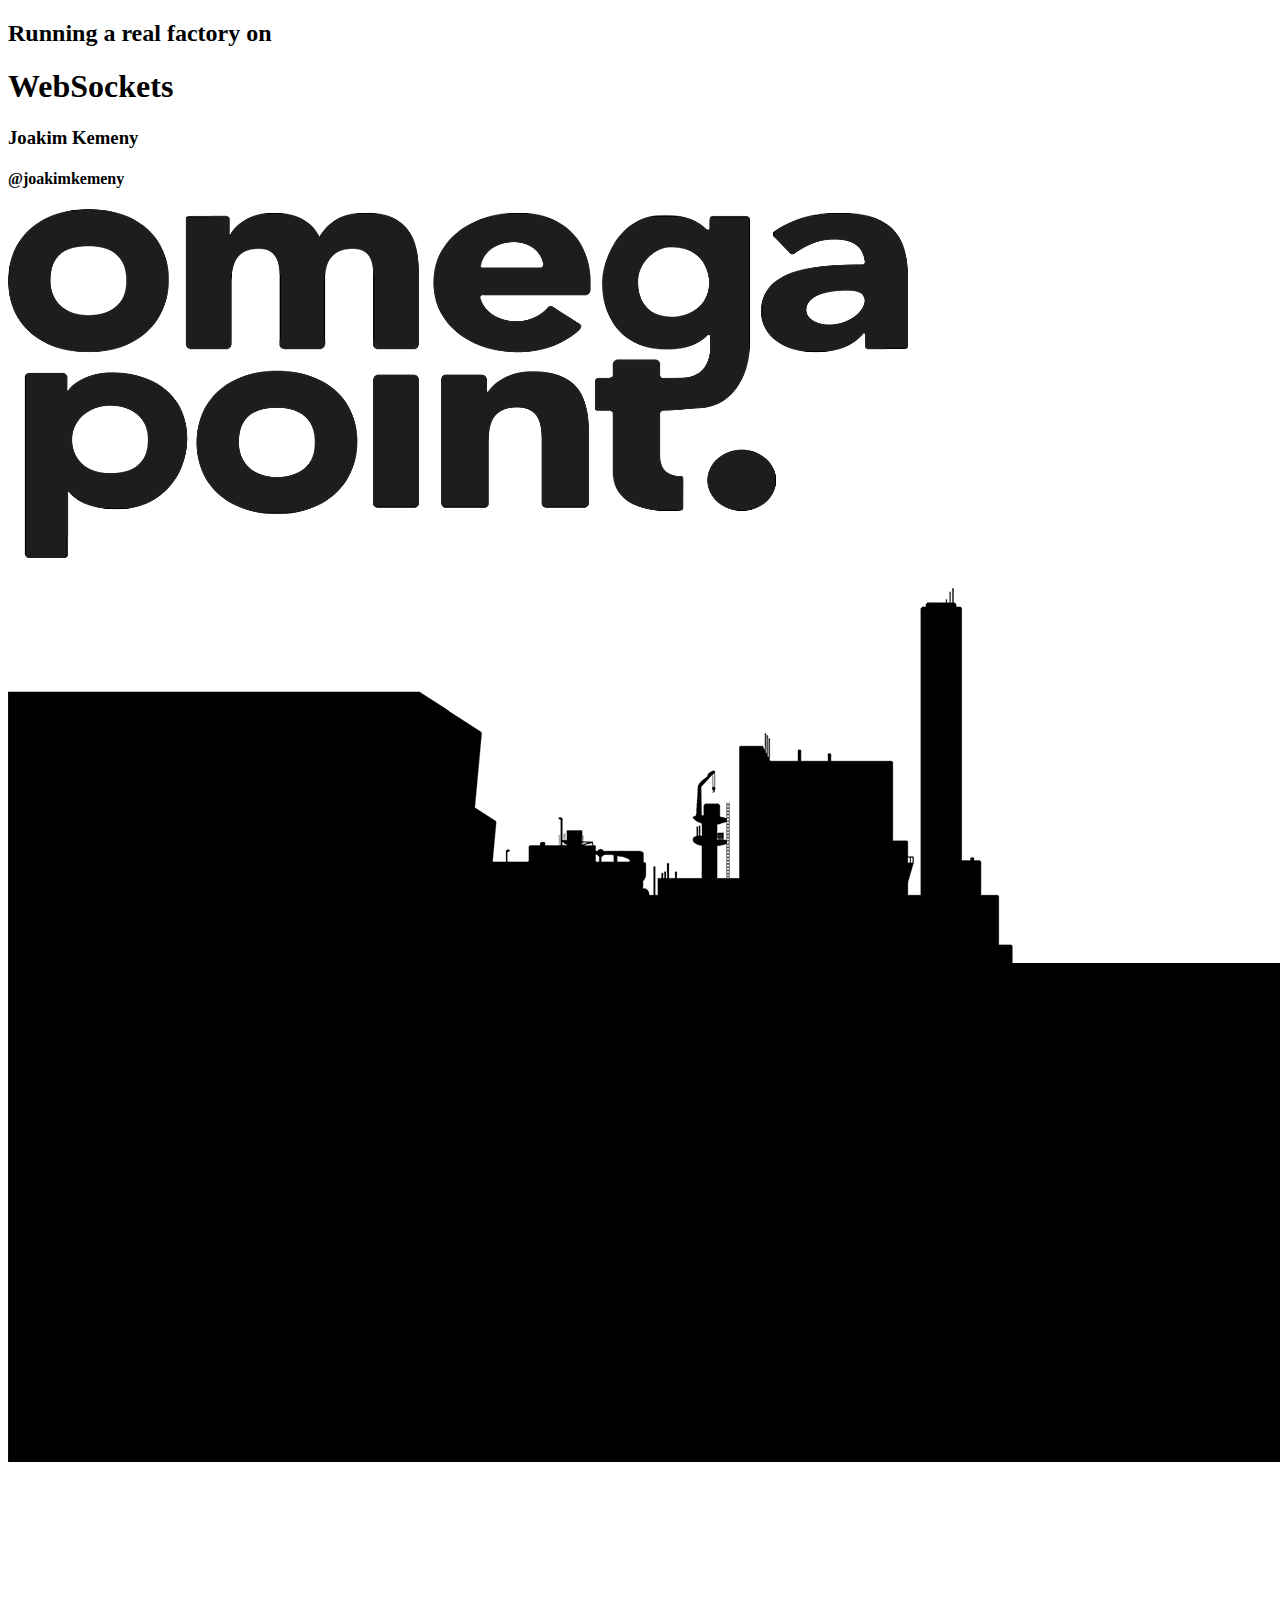
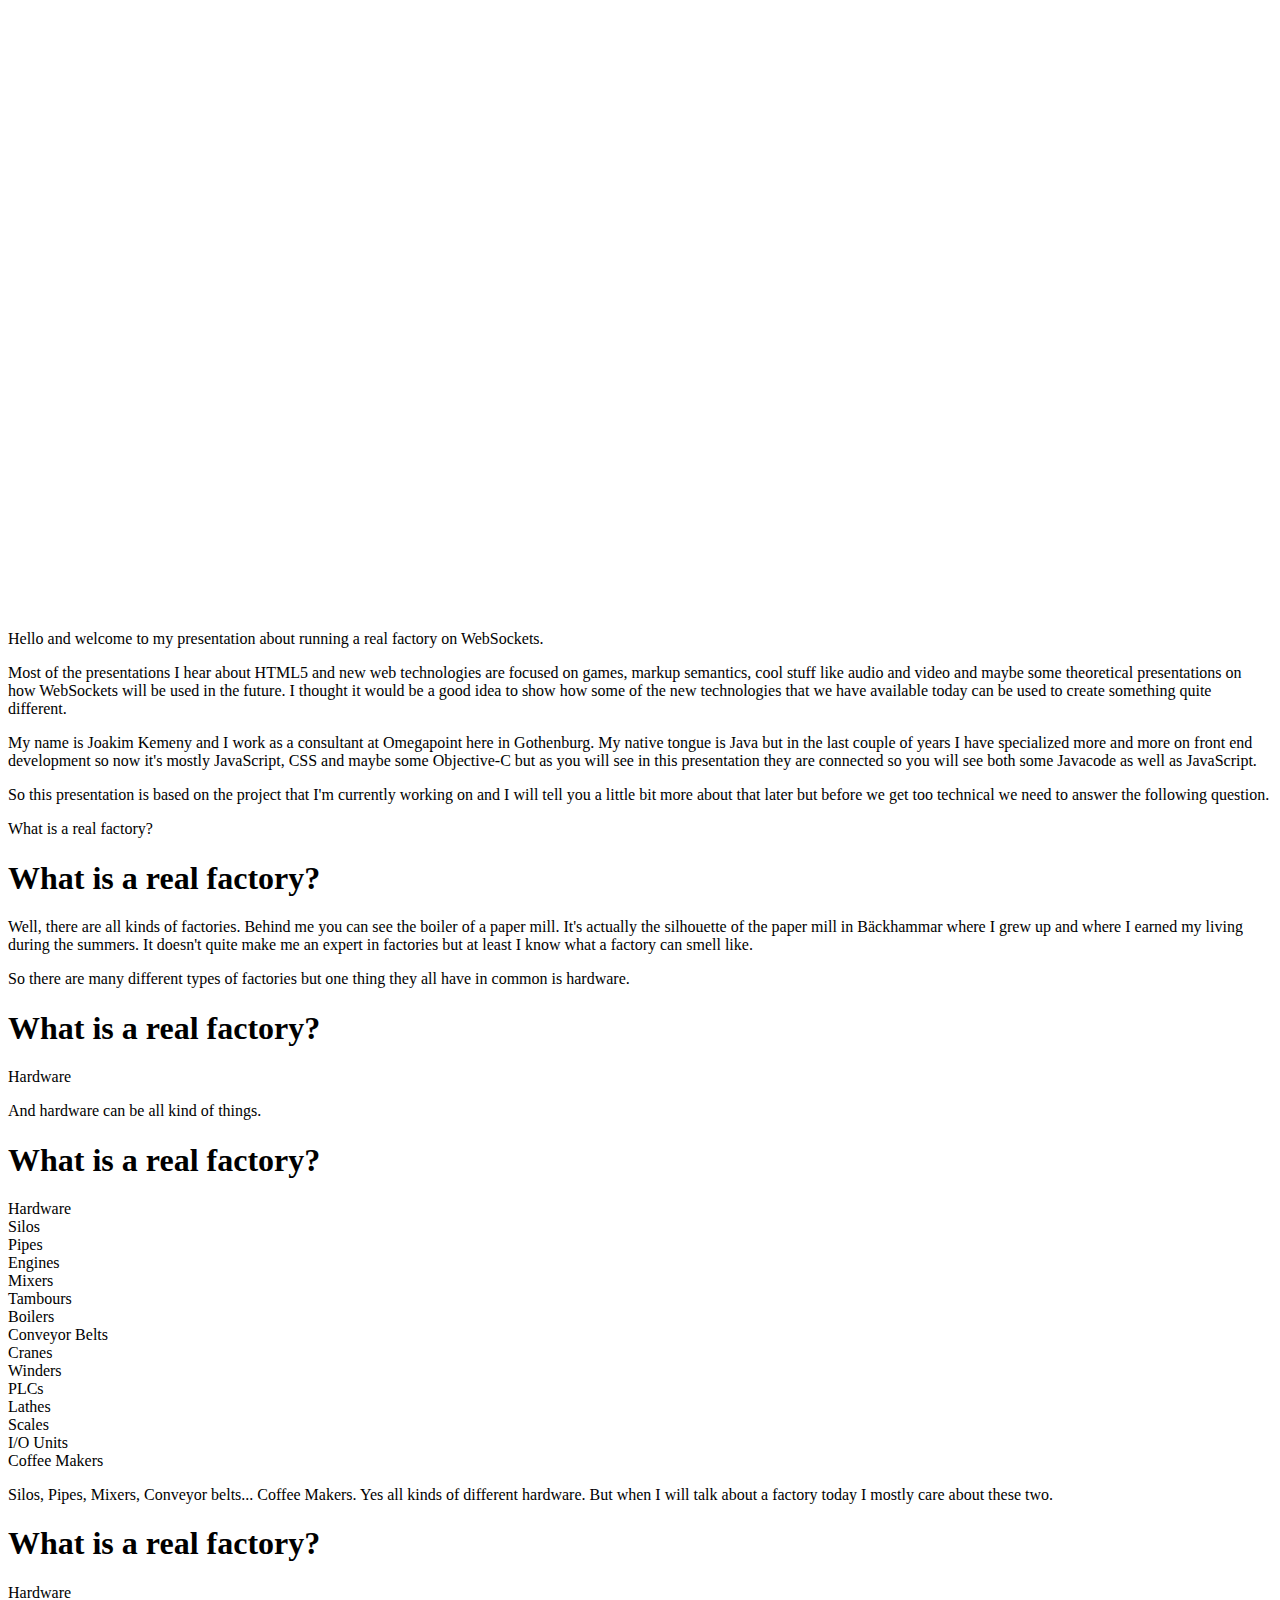
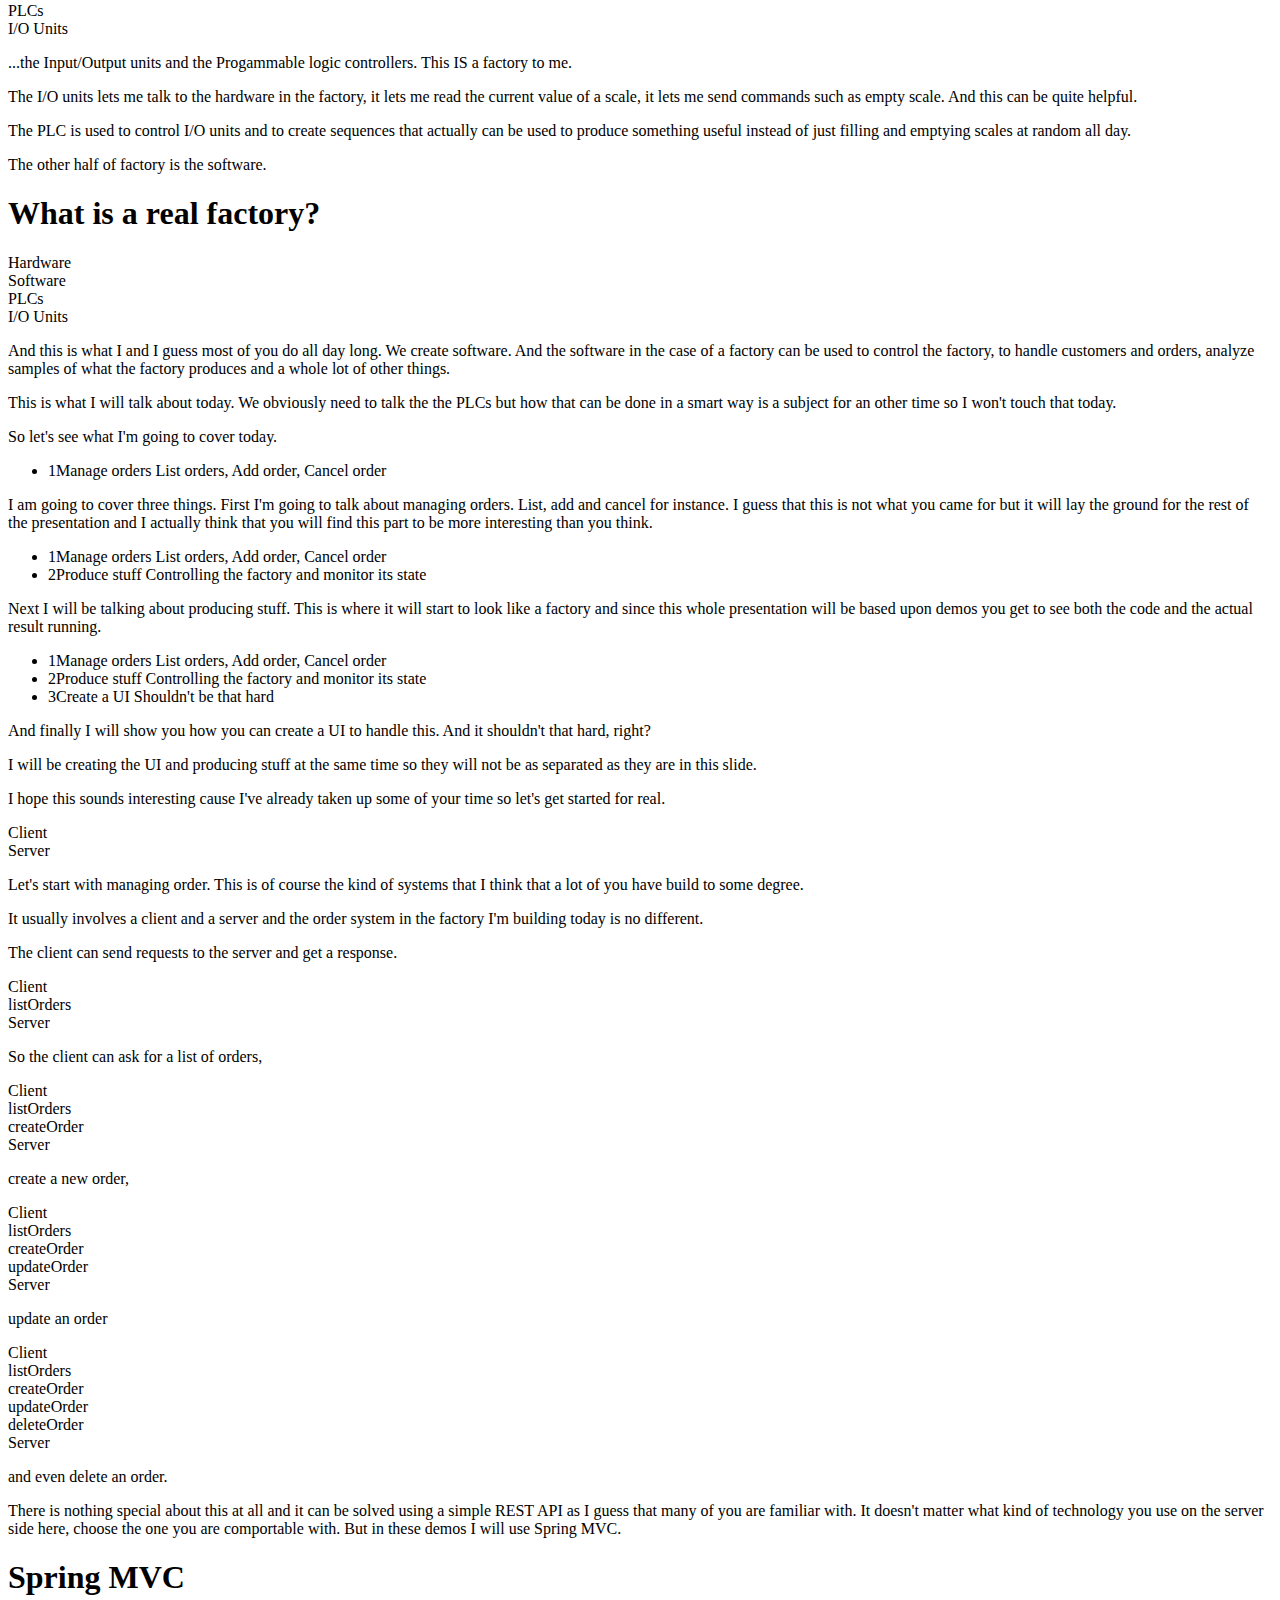
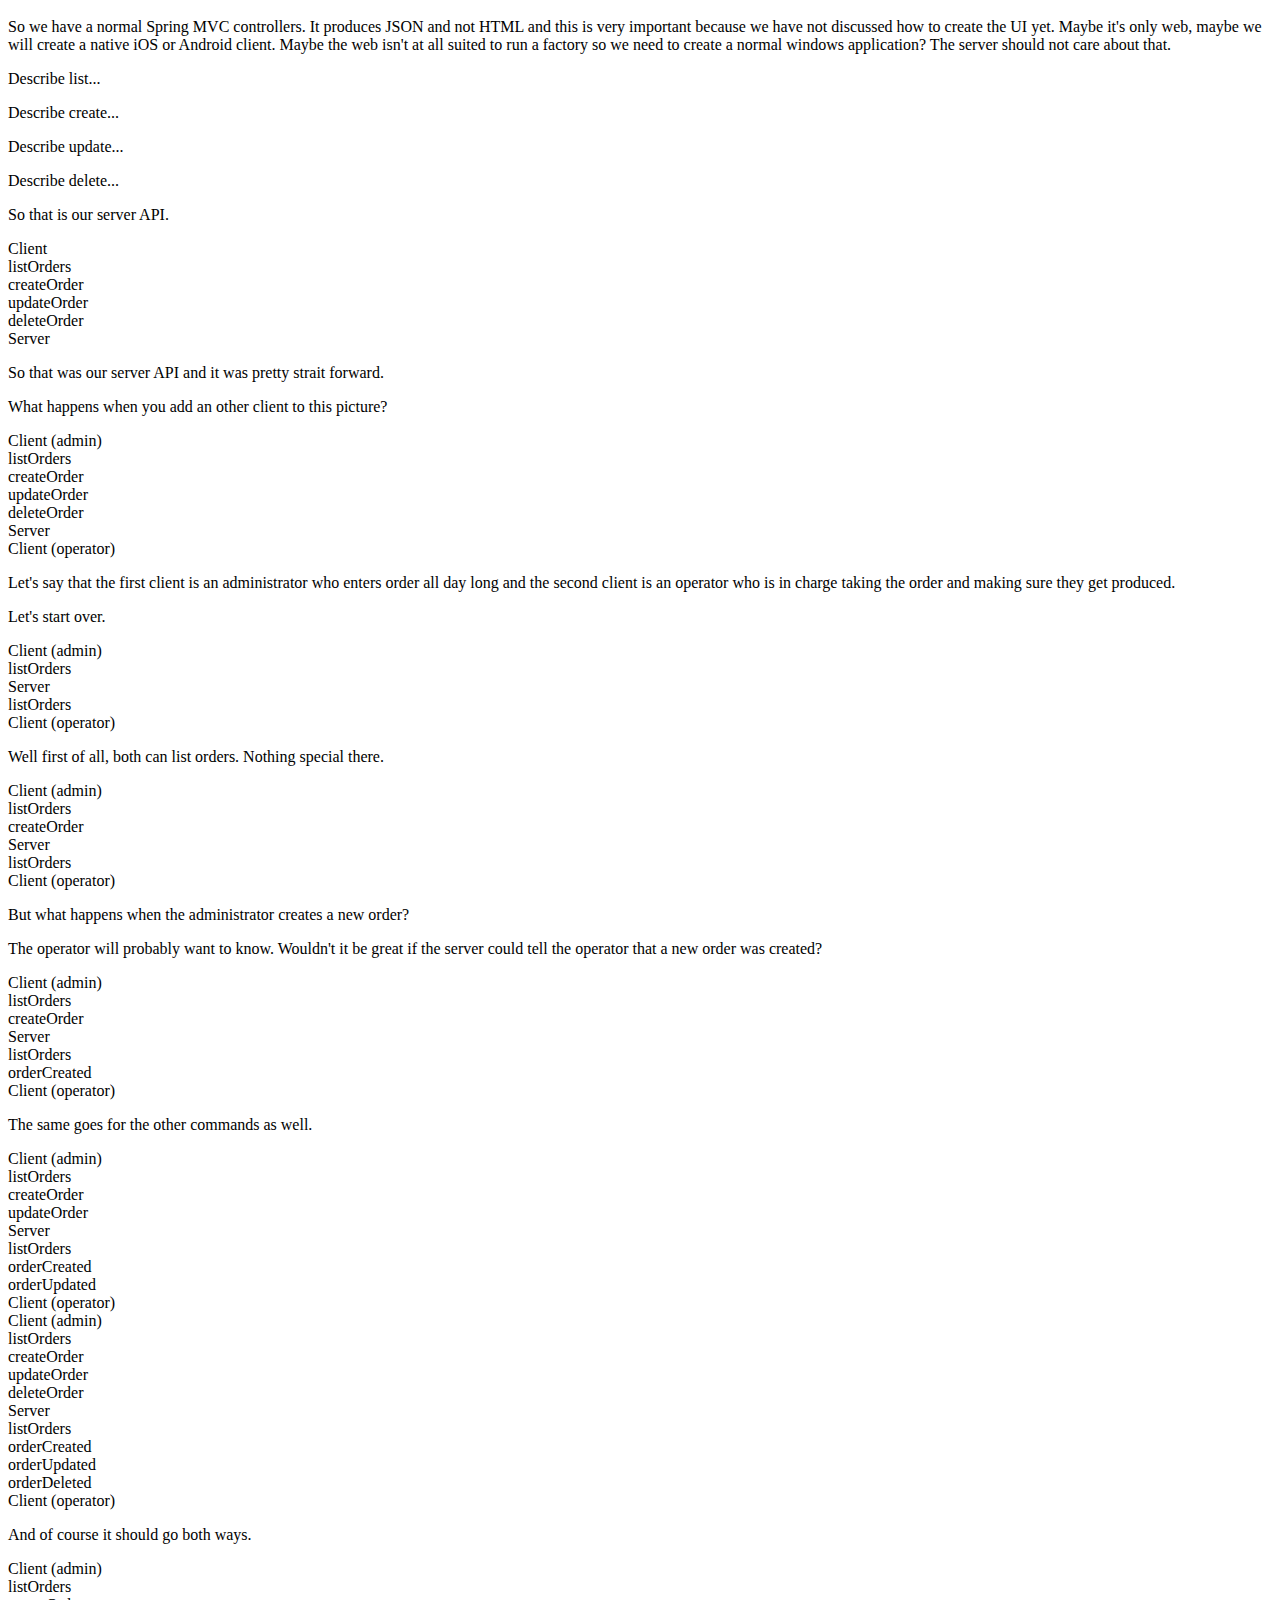
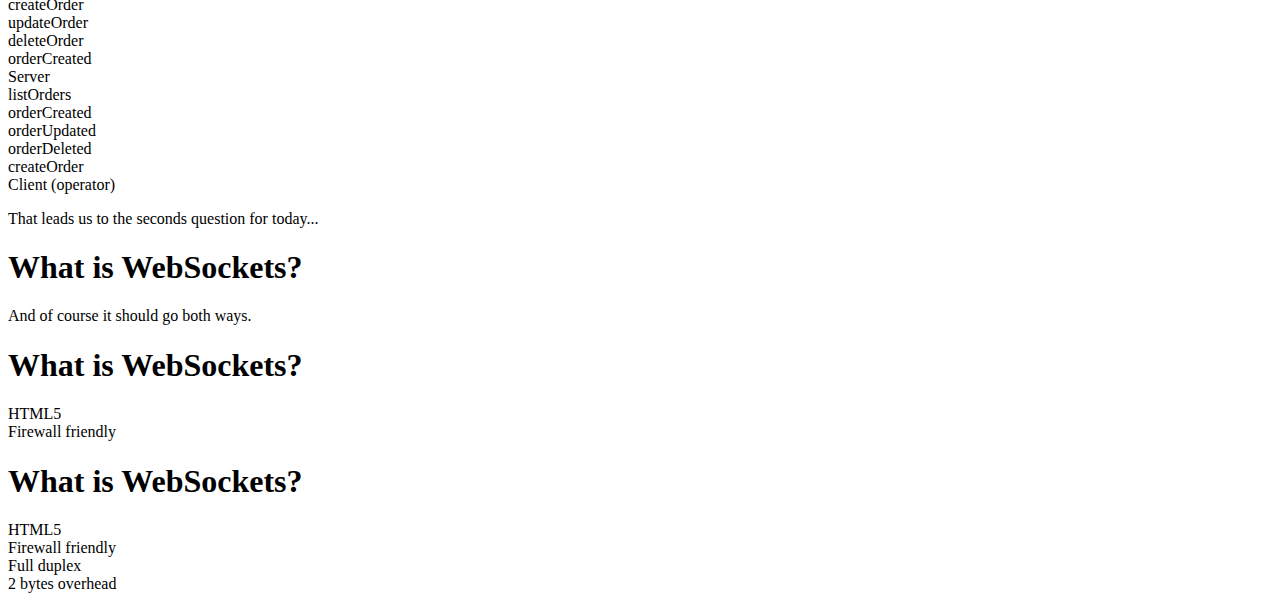
==== index.html @ 0c85c113 "First version of the demo application." ====
<!DOCTYPE html>
<html lang="en">
<head>

    <meta charset="utf-8">

    <title>Running a real factory on WebSockets | Presentation</title>

    <meta name="author" content="Joakim Kemeny">
    <meta name="viewport" content="width=1024">
    <meta name="apple-mobile-web-app-capable" content="yes">

    <link rel="shortcut icon" href="img/icons/favicon.ico">
    <link rel="apple-touch-icon-precomposed" href="img/icons/iphone.png" sizes="57x57">
    <link rel="apple-touch-icon-precomposed" href="img/icons/iphone_2x.png" sizes="114x114">
    <link rel="apple-touch-icon-precomposed" href="img/icons/ipad.png" sizes="72x72">
    <link rel="apple-touch-icon-precomposed" href="img/icons/ipad_2x.png" sizes="144x144">

    <link rel="stylesheet" href="css/styles.css">

</head>
<body>
    <div id="impress">

        <!-- Intro -------------------------------------------------------------------------------->

        <div id="intro-1" class="step" data-x="0" data-y="0">
            <h2>Running a real factory on</h2>
            <h1>WebSockets</h1>
            <h3>Joakim Kemeny</h3>
            <h4>@joakimkemeny</h4>
            <img src="img/omegapoint.png" class="logotype">
            <img src="img/backhammar.png" class="factory">
            <canvas id="intro-smoke" class="smoke" height="744" width="1000"></canvas>

            <div class="notes">
                <p>
                    Hello and welcome to my presentation about running a real factory on WebSockets.
                </p>
                <p>
                    Most of the presentations I hear about HTML5 and new web technologies are
                    focused on games, markup semantics, cool stuff like audio and video and maybe
                    some theoretical presentations on how WebSockets will be used in the future.
                    I thought it would be a good idea to show how some of the new technologies that
                    we have available today can be used to create something quite different.
                </p>
                <p>
                    My name is Joakim Kemeny and I work as a consultant at Omegapoint here in
                    Gothenburg. My native tongue is Java but in the last couple of years I have
                    specialized more and more on front end development so now it's mostly
                    JavaScript, CSS and maybe some Objective-C but as you will see in this
                    presentation they are connected so you will see both some Javacode as well as
                    JavaScript.
                </p>
                <p>
                    So this presentation is based on the project that I'm currently working on and
                    I will tell you a little bit more about that later but before we get too
                    technical we need to answer the following question.
                </p>
                <p>
                    What is a real factory?
                </p>
            </div>
        </div>

        <!-- What is a factory -------------------------------------------------------------------->

        <div id="factory-1" class="step invisible" data-x="-320" data-y="120" data-scale="0.08">
            <div class="center">
                <h1>What is a real factory?</h1>
            </div>

            <div class="notes">
                <p>
                    Well, there are all kinds of factories. Behind me you can see the boiler of a
                    paper mill. It's actually the silhouette of the paper mill in Bäckhammar where I
                    grew up and where I earned my living during the summers. It doesn't quite make
                    me an expert in factories but at least I know what a factory can smell like.
                </p>
                <p>
                    So there are many different types of factories but one thing they all have in
                    common is hardware.
                </p>
            </div>
        </div>
        <div id="factory-2" class="step invisible" data-x="-320" data-y="120" data-scale="0.08">
            <div class="center">
                <h1>What is a real factory?</h1>
            </div>
            <div class="box ballon ballon-up ballon1">Hardware</div>

            <div class="notes">
                <p>
                    And hardware can be all kind of things.
                </p>
            </div>
        </div>
        <div id="factory-3" class="step invisible" data-x="-320" data-y="120" data-scale="0.08">
            <div class="center">
                <h1>What is a real factory?</h1>
            </div>
            <div class="box ballon ballon-up ballon1">Hardware</div>
            <div class="flash flash1">Silos</div>
            <div class="flash flash2">Pipes</div>
            <div class="flash flash3">Engines</div>
            <div class="flash flash4">Mixers</div>
            <div class="flash flash5">Tambours</div>
            <div class="flash flash6">Boilers</div>
            <div class="flash flash7">Conveyor Belts</div>
            <div class="flash flash8">Cranes</div>
            <div class="flash flash9">Winders</div>
            <div class="flash flash10">PLCs</div>
            <div class="flash flash11">Lathes</div>
            <div class="flash flash12">Scales</div>
            <div class="flash flash13">I/O Units</div>
            <div class="flash flash14">Coffee Makers</div>

            <div class="notes">
                <p>
                    Silos, Pipes, Mixers, Conveyor belts... Coffee Makers. Yes all kinds of
                    different hardware. But when I will talk about a factory today I mostly care
                    about these two.
                </p>
            </div>
        </div>
        <div id="factory-4" class="step invisible" data-x="-320" data-y="120" data-scale="0.08">
            <div class="center">
                <h1>What is a real factory?</h1>
            </div>
            <div class="box ballon ballon-up ballon1">Hardware</div>
            <div class="flash flash10">PLCs</div>
            <div class="flash flash13">I/O Units</div>

            <div class="notes">
                <p>
                    ...the Input/Output units and the Progammable logic controllers. This IS a
                    factory to me.
                </p>
                <p>
                    The I/O units lets me talk to the hardware in the factory, it lets me read the
                    current value of a scale, it lets me send commands such as empty scale. And this
                    can be quite helpful.
                </p>
                <p>
                    The PLC is used to control I/O units and to create sequences that actually can
                    be used to produce something useful instead of just filling and emptying scales
                    at random all day.
                </p>
                <p>
                    The other half of factory is the software.
                </p>
            </div>
        </div>
        <div id="factory-5" class="step invisible" data-x="-320" data-y="120" data-scale="0.08">
            <div class="center">
                <h1>What is a real factory?</h1>
            </div>
            <div class="box ballon ballon-up ballon1">Hardware</div>
            <div class="box ballon ballon-down ballon2">Software</div>
            <div class="flash flash10">PLCs</div>
            <div class="flash flash13">I/O Units</div>

            <div class="notes">
                <p>
                    And this is what I and I guess most of you do all day long. We create software.
                    And the software in the case of a factory can be used to control the factory,
                    to handle customers and orders, analyze samples of what the factory produces
                    and a whole lot of other things.
                </p>
                <p>
                    This is what I will talk about today. We obviously need to talk the the PLCs but
                    how that can be done in a smart way is a subject for an other time so I won't
                    touch that today.
                </p>
                <p>
                    So let's see what I'm going to cover today.
                </p>
            </div>
        </div>

        <!-- Scope -------------------------------------------------------------------------------->

        <div id="scope-1" class="step" data-x="2000" data-y="0">
            <ul class="option-list">
                <li>
                    <span>1</span>Manage orders
                    <span>List orders, Add order, Cancel order</span>
                </li>
            </ul>

            <div class="notes">
                <p>
                    I am going to cover three things. First I'm going to talk about managing orders.
                    List, add and cancel for instance. I guess that this is not what you came
                    for but it will lay the ground for the rest of the presentation and I actually
                    think that you will find this part to be more interesting than you think.
                </p>
            </div>
        </div>
        <div id="scope-2" class="step invisible" data-x="2000" data-y="0">
            <ul class="option-list">
                <li>
                    <span>1</span>Manage orders
                    <span>List orders, Add order, Cancel order</span>
                </li>
                <li>
                    <span>2</span>Produce stuff
                    <span>Controlling the factory and monitor its state</span>
                </li>
            </ul>

            <div class="notes">
                <p>
                    Next I will be talking about producing stuff. This is where it will start to
                    look like a factory and since this whole presentation will be based upon demos
                    you get to see both the code and the actual result running.
                </p>
            </div>
        </div>
        <div id="scope-3" class="step invisible" data-x="2000" data-y="0">
            <ul class="option-list">
                <li>
                    <span>1</span>Manage orders
                    <span>List orders, Add order, Cancel order</span>
                </li>
                <li>
                    <span>2</span>Produce stuff
                    <span>Controlling the factory and monitor its state</span>
                </li>
                <li>
                    <span>3</span>Create a UI
                    <span>Shouldn't be that hard</span>
                </li>
            </ul>

            <div class="notes">
                <p>
                    And finally I will show you how you can create a UI to handle this. And it
                    shouldn't that hard, right?
                </p>
                <p>
                    I will be creating the UI and producing stuff at the same time so they will not
                    be as separated as they are in this slide.
                </p>
                <p>
                    I hope this sounds interesting cause I've already taken up some of your time
                    so let's get started for real.
                </p>
            </div>
        </div>

        <!-- Order architecture ------------------------------------------------------------------->

        <div id="architecture-1" class="step" data-x="3500" data-y="0">
            <div class="box uml-box box1">
                Client
            </div>
            <div class="uml-connections"></div>
            <div class="box uml-box box2">
                Server
            </div>

            <div class="notes">
                <p>
                    Let's start with managing order. This is of course the kind of systems that I
                    think that a lot of you have build to some degree.
                </p>
                <p>
                    It usually involves a client and a server and the order system in the factory
                    I'm building today is no different.
                </p>
                <p>
                    The client can send requests to the server and get a response.
                </p>
            </div>
        </div>
        <div id="architecture-2" class="step invisible" data-x="3500" data-y="0">
            <div class="box uml-box box1">
                Client
            </div>
            <div class="uml-connections">
                <div class="uml-line uml-arrow-right">listOrders</div>
                <div class="uml-line uml-arrow-left uml-line-dotted"></div>
            </div>
            <div class="box uml-box box2">
                Server
            </div>

            <div class="notes">
                <p>
                    So the client can ask for a list of orders,
                </p>
            </div>
        </div>
        <div id="architecture-3" class="step invisible" data-x="3500" data-y="0">
            <div class="box uml-box box1">
                Client
            </div>
            <div class="uml-connections">
                <div class="uml-line uml-arrow-right">listOrders</div>
                <div class="uml-line uml-arrow-left uml-line-dotted"></div>
                <div class="uml-line uml-arrow-right">createOrder</div>
                <div class="uml-line uml-arrow-left uml-line-dotted"></div>
            </div>
            <div class="box uml-box box2">
                Server
            </div>

            <div class="notes">
                <p>
                    create a new order,
                </p>
            </div>
        </div>
        <div id="architecture-4" class="step invisible" data-x="3500" data-y="0">
            <div class="box uml-box box1">
                Client
            </div>
            <div class="uml-connections">
                <div class="uml-line uml-arrow-right">listOrders</div>
                <div class="uml-line uml-arrow-left uml-line-dotted"></div>
                <div class="uml-line uml-arrow-right">createOrder</div>
                <div class="uml-line uml-arrow-left uml-line-dotted"></div>
                <div class="uml-line uml-arrow-right">updateOrder</div>
                <div class="uml-line uml-arrow-left uml-line-dotted"></div>
            </div>
            <div class="box uml-box box2">
                Server
            </div>

            <div class="notes">
                <p>
                    update an order
                </p>
            </div>
        </div>
        <div id="architecture-5" class="step invisible" data-x="3500" data-y="0">
            <div class="box uml-box box1">
                Client
            </div>
            <div class="uml-connections">
                <div class="uml-line uml-arrow-right">listOrders</div>
                <div class="uml-line uml-arrow-left uml-line-dotted"></div>
                <div class="uml-line uml-arrow-right">createOrder</div>
                <div class="uml-line uml-arrow-left uml-line-dotted"></div>
                <div class="uml-line uml-arrow-right">updateOrder</div>
                <div class="uml-line uml-arrow-left uml-line-dotted"></div>
                <div class="uml-line uml-arrow-right">deleteOrder</div>
                <div class="uml-line uml-arrow-left uml-line-dotted"></div>
            </div>
            <div class="box uml-box box2">
                Server
            </div>

            <div class="notes">
                <p>
                    and even delete an order.
                </p>
                <p>
                    There is nothing special about this at all and it can be solved using a simple
                    REST API as I guess that many of you are familiar with. It doesn't matter what
                    kind of technology you use on the server side here, choose the one you are
                    comportable with. But in these demos I will use Spring MVC.
                </p>
            </div>
        </div>

        <!-- Rest API ----------------------------------------------------------------------------->

        <div id="rest-1" class="step" data-x="5000" data-y="0">
            <h1 class="small">Spring MVC</h1>
            <pre><code data-language="java" data-src="src/rest-1.java"></code></pre>

            <div class="notes">
                <p>
                    So we have a normal Spring MVC controllers. It produces JSON and not HTML and
                    this is very important because we have not discussed how to create the UI yet.
                    Maybe it's only web, maybe we will create a native iOS or Android client.
                    Maybe the web isn't at all suited to run a factory so we need to create a normal
                    windows application? The server should not care about that.
                </p>
                <p>
                    Describe list...
                </p>
                <p>
                    Describe create...
                </p>
            </div>
        </div>
        <div id="rest-2" class="step" data-x="5000" data-y="600">
            <pre><code data-language="java" data-src="src/rest-2.java"></code></pre>

            <div class="notes">
                <p>
                    Describe update...
                </p>
                <p>
                    Describe delete...
                </p>
                <p>
                    So that is our server API.
                </p>
            </div>
        </div>

        <!-- Order architecture ------------------------------------------------------------------->

        <div id="architecture-6" class="step invisible" data-x="3500" data-y="0">
            <div class="box uml-box box1">
                Client
            </div>
            <div class="uml-connections">
                <div class="uml-line uml-arrow-right">listOrders</div>
                <div class="uml-line uml-arrow-left uml-line-dotted"></div>
                <div class="uml-line uml-arrow-right">createOrder</div>
                <div class="uml-line uml-arrow-left uml-line-dotted"></div>
                <div class="uml-line uml-arrow-right">updateOrder</div>
                <div class="uml-line uml-arrow-left uml-line-dotted"></div>
                <div class="uml-line uml-arrow-right">deleteOrder</div>
                <div class="uml-line uml-arrow-left uml-line-dotted"></div>
            </div>
            <div class="box uml-box box2">
                Server
            </div>

            <div class="notes">
                <p>
                    So that was our server API and it was pretty strait forward.
                </p>
                <p>
                    What happens when you add an other client to this picture?
                </p>
            </div>
        </div>
        <div id="architecture-7" class="step invisible" data-x="3690" data-y="0">
            <div class="box uml-box box1">
                Client
                <span>(admin)</span>
            </div>
            <div class="uml-connections">
                <div class="uml-line uml-arrow-right">listOrders</div>
                <div class="uml-line uml-arrow-left uml-line-dotted"></div>
                <div class="uml-line uml-arrow-right">createOrder</div>
                <div class="uml-line uml-arrow-left uml-line-dotted"></div>
                <div class="uml-line uml-arrow-right">updateOrder</div>
                <div class="uml-line uml-arrow-left uml-line-dotted"></div>
                <div class="uml-line uml-arrow-right">deleteOrder</div>
                <div class="uml-line uml-arrow-left uml-line-dotted"></div>
            </div>
            <div class="box uml-box box2">
                Server
            </div>
            <div class="uml-connections"></div>
            <div class="box uml-box box3">
                Client
                <span>(operator)</span>
            </div>

            <div class="notes">
                <p>
                    Let's say that the first client is an administrator who enters order all day
                    long and the second client is an operator who is in charge taking the order and
                    making sure they get produced.
                </p>
                <p>
                    Let's start over.
                </p>
            </div>
        </div>
        <div id="architecture-8" class="step invisible" data-x="3690" data-y="0">
            <div class="box uml-box box1">
                Client
                <span>(admin)</span>
            </div>
            <div class="uml-connections">
                <div class="uml-line uml-arrow-right">listOrders</div>
                <div class="uml-line uml-arrow-left uml-line-dotted"></div>
            </div>
            <div class="box uml-box box2">
                Server
            </div>
            <div class="uml-connections">
                <div class="uml-line uml-arrow-left">listOrders</div>
                <div class="uml-line uml-arrow-right uml-line-dotted"></div>
            </div>
            <div class="box uml-box box3">
                Client
                <span>(operator)</span>

            </div>
            <div class="notes">
                <p>
                    Well first of all, both can list orders. Nothing special there.
                </p>
            </div>
        </div>
        <div id="architecture-9" class="step invisible" data-x="3690" data-y="0">
            <div class="box uml-box box1">
                Client
                <span>(admin)</span>
            </div>
            <div class="uml-connections">
                <div class="uml-line uml-arrow-right">listOrders</div>
                <div class="uml-line uml-arrow-left uml-line-dotted"></div>
                <div class="uml-line uml-arrow-right">createOrder</div>
                <div class="uml-line uml-arrow-left uml-line-dotted"></div>
            </div>
            <div class="box uml-box box2">
                Server
            </div>
            <div class="uml-connections">
                <div class="uml-line uml-arrow-left">listOrders</div>
                <div class="uml-line uml-arrow-right uml-line-dotted"></div>
            </div>
            <div class="box uml-box box3">
                Client
                <span>(operator)</span>
            </div>

            <div class="notes">
                <p>
                    But what happens when the administrator creates a new order?
                </p>
                <p>
                    The operator will probably want to know. Wouldn't it be great if the server
                    could tell the operator that a new order was created?
                </p>
            </div>
        </div>
        <div id="architecture-10" class="step invisible" data-x="3690" data-y="0">
            <div class="box uml-box box1">
                Client
                <span>(admin)</span>
            </div>
            <div class="uml-connections">
                <div class="uml-line uml-arrow-right">listOrders</div>
                <div class="uml-line uml-arrow-left uml-line-dotted"></div>
                <div class="uml-line uml-arrow-right">createOrder</div>
                <div class="uml-line uml-arrow-left uml-line-dotted"></div>
            </div>
            <div class="box uml-box box2">
                Server
            </div>
            <div class="uml-connections">
                <div class="uml-line uml-arrow-left">listOrders</div>
                <div class="uml-line uml-arrow-right uml-line-dotted"></div>
                <div class="uml-line uml-arrow-right line1">orderCreated</div>
            </div>
            <div class="box uml-box box3">
                Client
                <span>(operator)</span>
            </div>

            <div class="notes">
                <p>
                    The same goes for the other commands as well.
                </p>
            </div>
        </div>
        <div id="architecture-11" class="step invisible" data-x="3690" data-y="0">
            <div class="box uml-box box1">
                Client
                <span>(admin)</span>
            </div>
            <div class="uml-connections">
                <div class="uml-line uml-arrow-right">listOrders</div>
                <div class="uml-line uml-arrow-left uml-line-dotted"></div>
                <div class="uml-line uml-arrow-right">createOrder</div>
                <div class="uml-line uml-arrow-left uml-line-dotted"></div>
                <div class="uml-line uml-arrow-right">updateOrder</div>
                <div class="uml-line uml-arrow-left uml-line-dotted"></div>
            </div>
            <div class="box uml-box box2">
                Server
            </div>
            <div class="uml-connections">
                <div class="uml-line uml-arrow-left">listOrders</div>
                <div class="uml-line uml-arrow-right uml-line-dotted"></div>
                <div class="uml-line uml-arrow-right line1">orderCreated</div>
                <div class="uml-line uml-arrow-right line2">orderUpdated</div>
            </div>
            <div class="box uml-box box3">
                Client
                <span>(operator)</span>
            </div>
        </div>
        <div id="architecture-12" class="step invisible" data-x="3690" data-y="0">
            <div class="box uml-box box1">
                Client
                <span>(admin)</span>
            </div>
            <div class="uml-connections">
                <div class="uml-line uml-arrow-right">listOrders</div>
                <div class="uml-line uml-arrow-left uml-line-dotted"></div>
                <div class="uml-line uml-arrow-right">createOrder</div>
                <div class="uml-line uml-arrow-left uml-line-dotted"></div>
                <div class="uml-line uml-arrow-right">updateOrder</div>
                <div class="uml-line uml-arrow-left uml-line-dotted"></div>
                <div class="uml-line uml-arrow-right">deleteOrder</div>
                <div class="uml-line uml-arrow-left uml-line-dotted"></div>
            </div>
            <div class="box uml-box box2">
                Server
            </div>
            <div class="uml-connections">
                <div class="uml-line uml-arrow-left">listOrders</div>
                <div class="uml-line uml-arrow-right uml-line-dotted"></div>
                <div class="uml-line uml-arrow-right line1">orderCreated</div>
                <div class="uml-line uml-arrow-right line2">orderUpdated</div>
                <div class="uml-line uml-arrow-right line3">orderDeleted</div>
            </div>
            <div class="box uml-box box3">
                Client
                <span>(operator)</span>
            </div>

            <div class="notes">
                <p>
                    And of course it should go both ways.
                </p>
            </div>
        </div>
        <div id="architecture-13" class="step invisible" data-x="3690" data-y="0">
            <div class="box uml-box box1">
                Client
                <span>(admin)</span>
            </div>
            <div class="uml-connections">
                <div class="uml-line uml-arrow-right">listOrders</div>
                <div class="uml-line uml-arrow-left uml-line-dotted"></div>
                <div class="uml-line uml-arrow-right">createOrder</div>
                <div class="uml-line uml-arrow-left uml-line-dotted"></div>
                <div class="uml-line uml-arrow-right">updateOrder</div>
                <div class="uml-line uml-arrow-left uml-line-dotted"></div>
                <div class="uml-line uml-arrow-right">deleteOrder</div>
                <div class="uml-line uml-arrow-left uml-line-dotted"></div>
                <div class="uml-line uml-arrow-left line4">orderCreated</div>
            </div>
            <div class="box uml-box box2">
                Server
            </div>
            <div class="uml-connections">
                <div class="uml-line uml-arrow-left">listOrders</div>
                <div class="uml-line uml-arrow-right uml-line-dotted"></div>
                <div class="uml-line uml-arrow-right line1">orderCreated</div>
                <div class="uml-line uml-arrow-right line2">orderUpdated</div>
                <div class="uml-line uml-arrow-right line3">orderDeleted</div>
                <div class="uml-line uml-arrow-left">createOrder</div>
                <div class="uml-line uml-arrow-right uml-line-dotted"></div>
            </div>
            <div class="box uml-box box3">
                Client
                <span>(operator)</span>
            </div>

            <div class="notes">
                <p>
                    That leads us to the seconds question for today...
                </p>
            </div>
        </div>

        <!-- WebSockets --------------------------------------------------------------------------->

        <div id="websockets-1" class="step" data-x="6500" data-y="0">
            <div class="center">
                <h1>What is WebSockets?</h1>
            </div>

            <div class="notes">
                <p>
                    And of course it should go both ways.
                </p>
            </div>
        </div>
        <div id="websockets-2" class="step invisible" data-x="6500" data-y="0">
            <div class="center">
                <h1>What is WebSockets?</h1>
                <div class="box ballon ballon-up ballon1">HTML5</div>
                <div class="box ballon ballon-down ballon2">Firewall friendly</div>
            </div>
        </div>
        <div id="websockets-3" class="step invisible" data-x="6500" data-y="0">
            <div class="center">
                <h1>What is WebSockets?</h1>
                <div class="box ballon ballon-up ballon1">HTML5</div>
                <div class="box ballon ballon-down ballon2">Firewall friendly</div>
                <div class="box ballon ballon-down ballon3">Full duplex</div>
                <div class="box ballon ballon-up ballon4">2 bytes overhead</div>
            </div>
        </div>

    </div>

    <script src="js/scripts.min.js"></script>

</body>
</html>
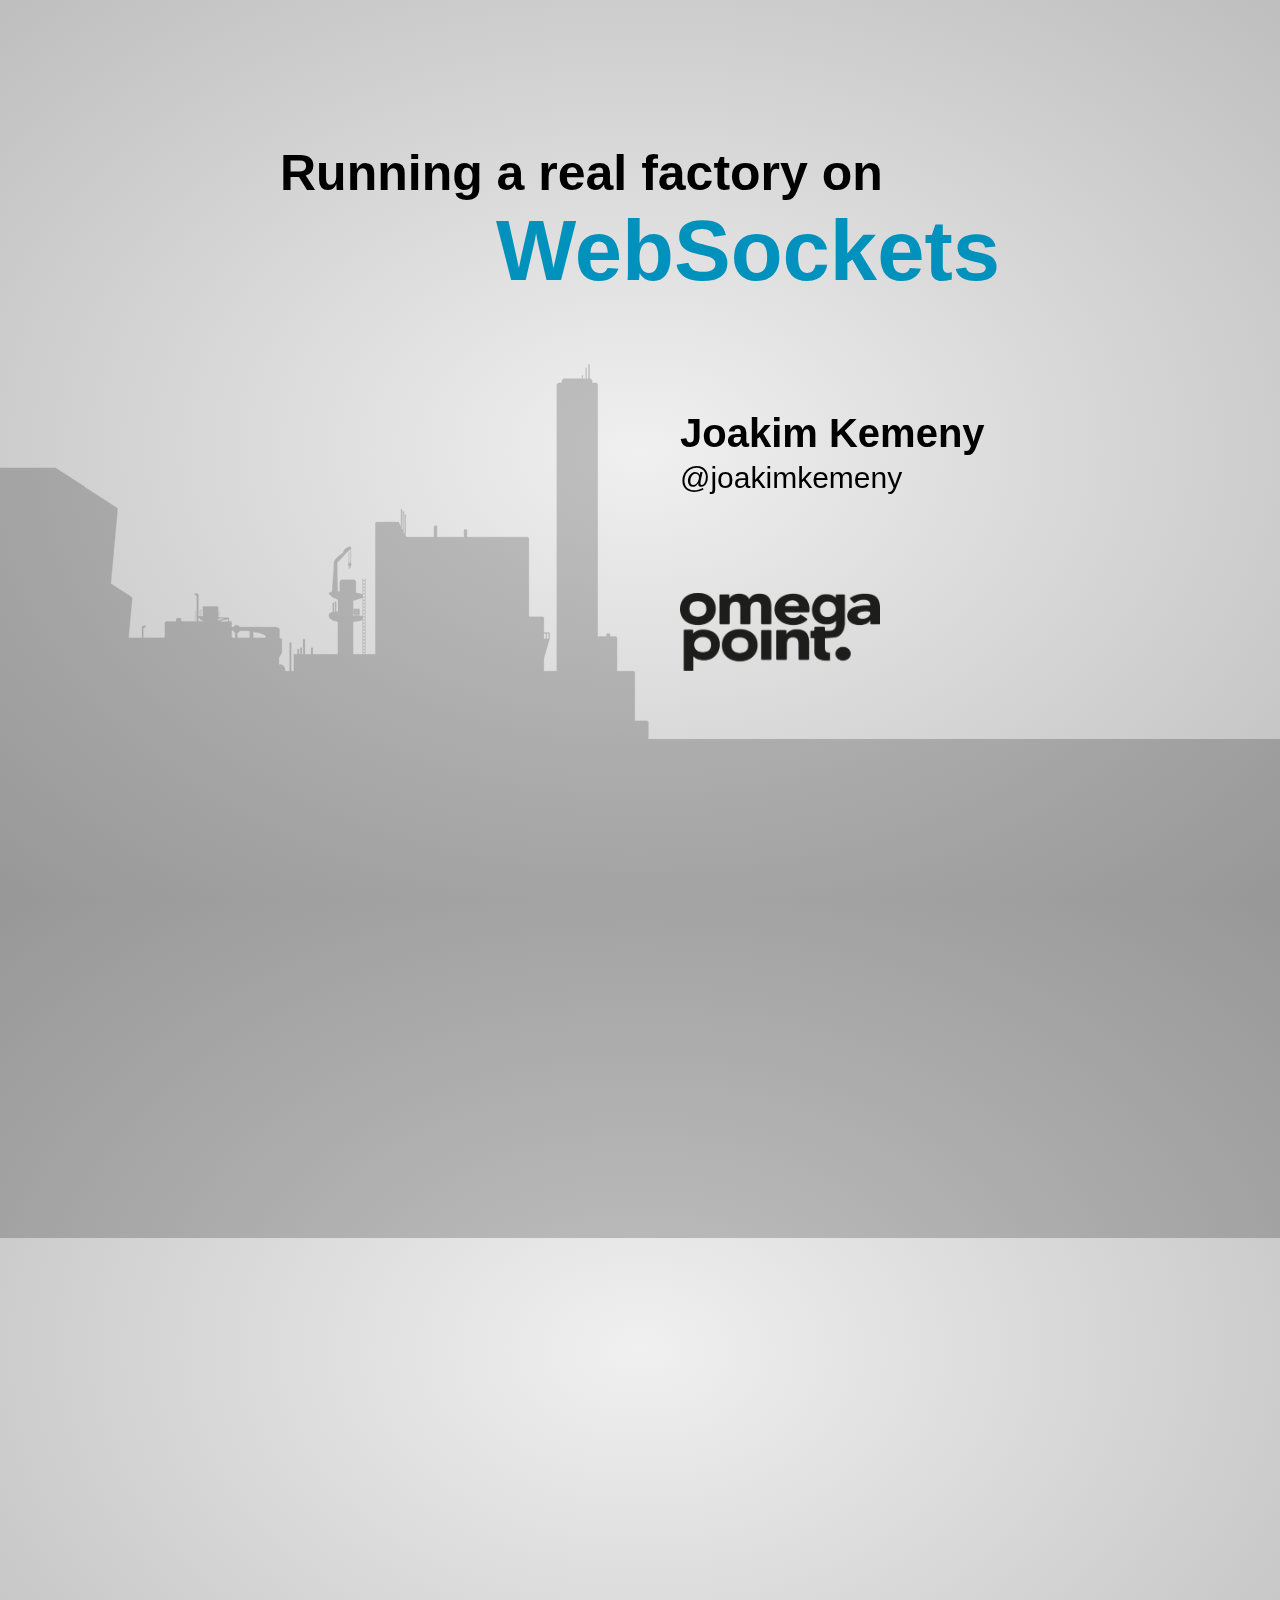
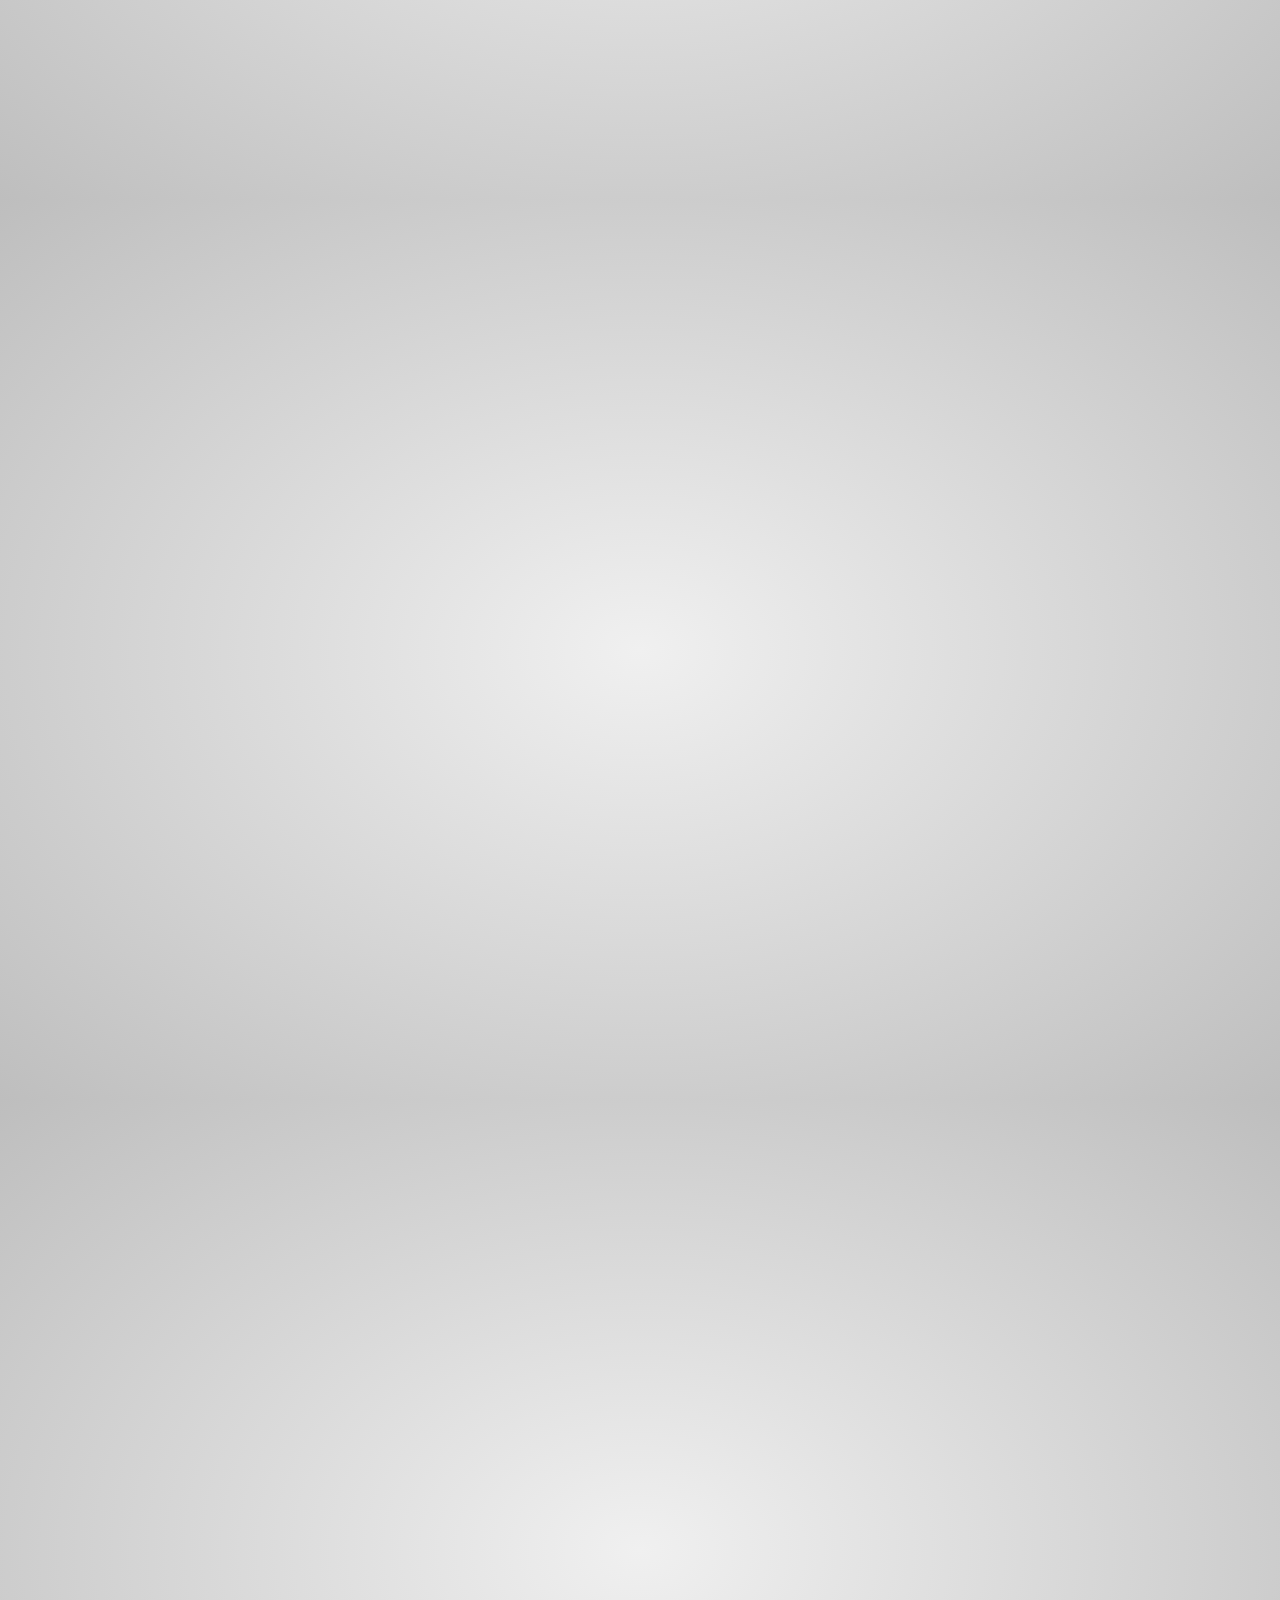
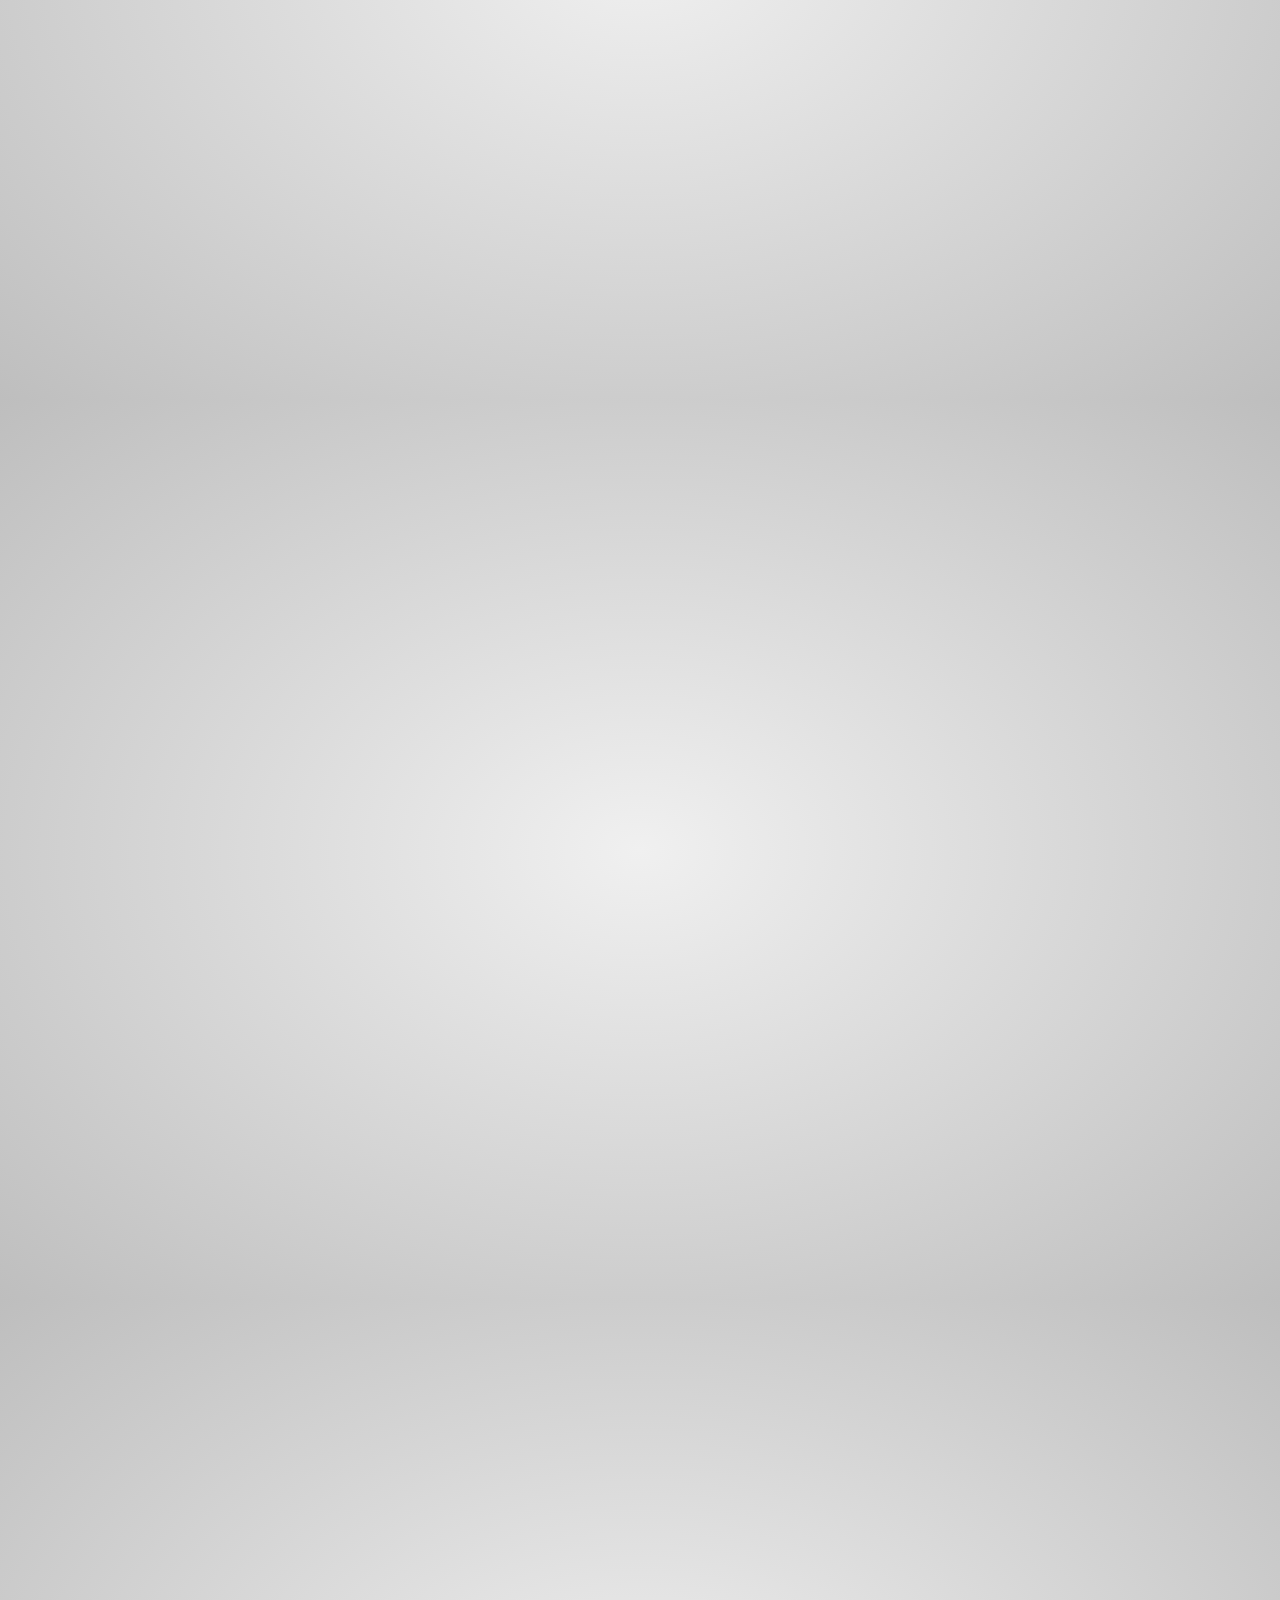
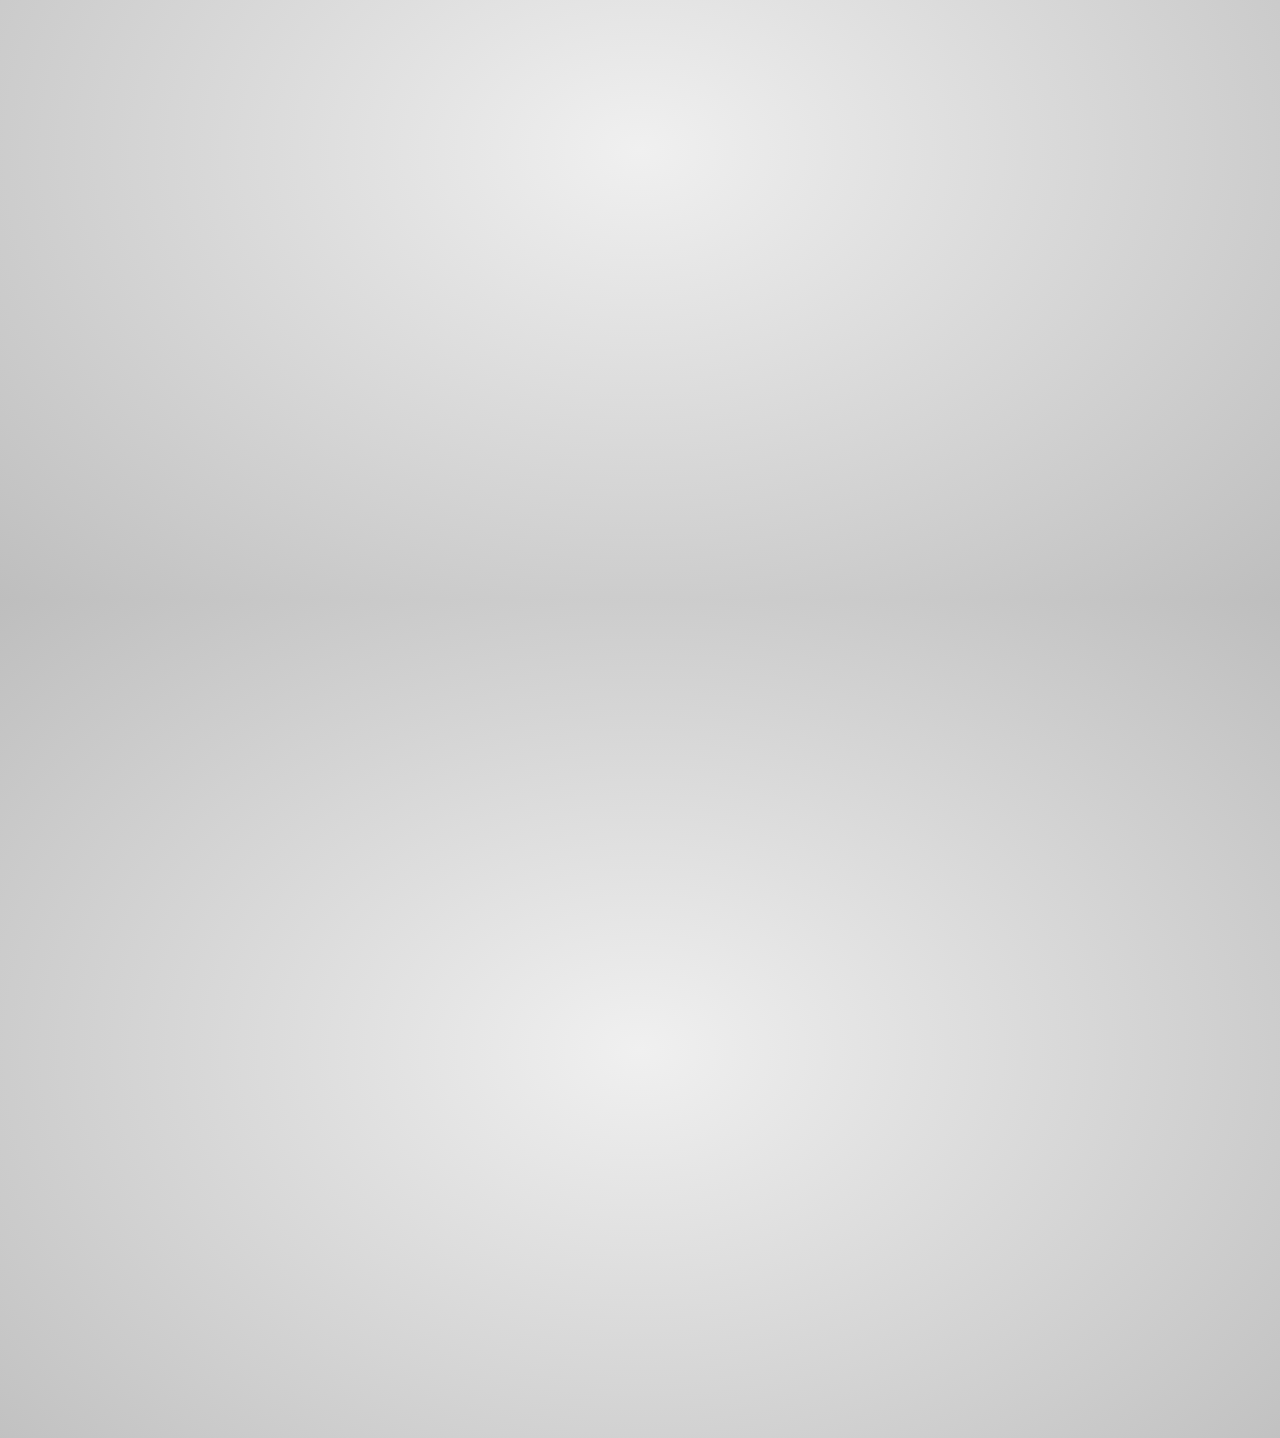
==== commit bda7f740: "Continued work on the presentation." ====
--- a/index.html
+++ b/index.html
@@ -63,7 +63,7 @@
             </div>
         </div>
 
-        <!-- What is a factory -------------------------------------------------------------------->
+        <!-- What is a real factory --------------------------------------------------------------->
 
         <div id="factory-1" class="step invisible" data-x="-320" data-y="120" data-scale="0.08">
             <div class="center">
@@ -357,19 +357,19 @@
                     and even delete an order.
                 </p>
                 <p>
-                    There is nothing special about this at all and it can be solved using a simple
+                    There is nothing special about this at all and it can be solved using a normal
                     REST API as I guess that many of you are familiar with. It doesn't matter what
                     kind of technology you use on the server side here, choose the one you are
-                    comportable with. But in these demos I will use Spring MVC.
+                    comfortable with. But in these demos I will use Spring MVC.
                 </p>
             </div>
         </div>
 
         <!-- Rest API ----------------------------------------------------------------------------->
 
-        <div id="rest-1" class="step" data-x="5000" data-y="0">
+        <div id="rest-1" class="step" data-x="5190" data-y="0">
             <h1 class="small">Spring MVC</h1>
-            <pre><code data-language="java" data-src="src/rest-1.java"></code></pre>
+            <pre><code data-language="c" data-src="src/rest-1.java"></code></pre>
 
             <div class="notes">
                 <p>
@@ -387,8 +387,8 @@
                 </p>
             </div>
         </div>
-        <div id="rest-2" class="step" data-x="5000" data-y="600">
-            <pre><code data-language="java" data-src="src/rest-2.java"></code></pre>
+        <div id="rest-2" class="step" data-x="5190" data-y="600">
+            <pre><code data-language="c" data-src="src/rest-2.java"></code></pre>
 
             <div class="notes">
                 <p>
@@ -398,7 +398,33 @@
                     Describe delete...
                 </p>
                 <p>
-                    So that is our server API.
+                    So that is our server API. Let's take a first look on our demo applikation that
+                    will use this API.
+                </p>
+            </div>
+        </div>
+
+        <!-- Demo --------------------------------------------------------------------------------->
+
+        <div id="demo-1" class="step" data-x="6690" data-y="0">
+            <div class="browser" data-src="http://localhost:8080"></div>
+
+            <div class="notes">
+                <p>
+                    So this is the demo application that we are playing with today. The application
+                    is going to be handling orders and it will also be able to run these orders
+                    through the factory and follow the order on it's way and also control the
+                    factory to some extent.
+                </p>
+                <p>
+                    So you can list the orders here. The orders have a target customer, a quantity
+                    and a status that will be used later.
+                </p>
+                <p>
+                    We can add a new order here, edit the order and finally also delete an order.
+                </p>
+                <p>
+                    So this is the application that we are going to build on today. Let's go back.
                 </p>
             </div>
         </div>
@@ -662,32 +688,441 @@
 
         <!-- WebSockets --------------------------------------------------------------------------->
 
-        <div id="websockets-1" class="step" data-x="6500" data-y="0">
+        <div id="websockets-1" class="step" data-x="5190" data-y="-1000">
             <div class="center">
                 <h1>What is WebSockets?</h1>
             </div>
 
             <div class="notes">
                 <p>
-                    And of course it should go both ways.
-                </p>
-            </div>
-        </div>
-        <div id="websockets-2" class="step invisible" data-x="6500" data-y="0">
+                    WebSockets is a way to solve this problem since WebSockets can be used to send
+                    commands in both directions. So the server can send information to the client
+                    even if the client haven't asked for it.
+                </p>
+            </div>
+        </div>
+        <div id="websockets-2" class="step invisible" data-x="5190" data-y="-1000">
             <div class="center">
                 <h1>What is WebSockets?</h1>
-                <div class="box ballon ballon-up ballon1">HTML5</div>
-                <div class="box ballon ballon-down ballon2">Firewall friendly</div>
-            </div>
-        </div>
-        <div id="websockets-3" class="step invisible" data-x="6500" data-y="0">
+                <div class="box ballon ballon-down ballon1">HTML5</div>
+                <div class="box ballon ballon-up ballon2">Firewall friendly</div>
+            </div>
+
+            <div class="notes">
+                <p>
+                    And WebSockets is part of all the new cool technologies that is part of HTML5.
+                    This means that it's available in most modern browsers. The protocol have been
+                    stable since april so implementers are starting to catch up.
+                </p>
+                <p>
+                    So this means no plugins, so no Flash and no Java.
+                </p>
+                <p>
+                    It's also very firewall friendly since a socket connection is initiated over a
+                    normal http request which is upgraded to a websocket.
+                </p>
+                <p>
+                    But the main reason why this is so great for running a factory is...
+                </p>
+            </div>
+        </div>
+        <div id="websockets-3" class="step invisible" data-x="5190" data-y="-1000">
             <div class="center">
                 <h1>What is WebSockets?</h1>
-                <div class="box ballon ballon-up ballon1">HTML5</div>
-                <div class="box ballon ballon-down ballon2">Firewall friendly</div>
-                <div class="box ballon ballon-down ballon3">Full duplex</div>
-                <div class="box ballon ballon-up ballon4">2 bytes overhead</div>
-            </div>
+                <div class="box ballon ballon-down ballon1">Full duplex</div>
+                <div class="box ballon ballon-up ballon2">2 bytes overhead</div>
+            </div>
+
+            <div class="notes">
+                <p>
+                    ...that it's bidirectional and uses full duplex so we can send messages in both
+                    directions at the same time. This is of course necessary to be reliable in this
+                    kind of environment.
+                </p>
+                <p>
+                    And the second thing is that it adds minimal overhead. Just a start and a stop
+                    byte for each message. This may not sounds like a big deal but let's look at an
+                    example to illustrate this.
+                </p>
+            </div>
+        </div>
+        <!--<div id="websockets-4" class="step" data-x="3690" data-y="-2000">
+            <div class="slide">
+                <h1 class="small">Example</h1>
+                <ul>
+                    <li>Headers for this presentation is <b>730 bytes</b></li>
+                    <li>Let the factory have <b>100 objects</b></li>
+                    <li>Let the objects update every second</li>
+                </ul>
+                <ul>
+                    <li>Use HTTP polling = <b>73 000 bytes</b></li>
+                    <li>Using WebSockets = <b>400 bytes</b></li>
+                </ul>
+                <p>Waisted bandwidth = <b>0,55 Mbit/s / client</b></p>
+            </div>
+        </div>-->
+
+        <!-- WebSockets Code ---------------------------------------------------------------------->
+
+        <div id="ws-code-1" class="step" data-x="6690" data-y="-1000">
+            <h1 class="small">WebSocketServlet (Jetty)</h1>
+            <pre><code data-language="c" data-src="src/websocket-1.java"></code></pre>
+        </div>
+        <div id="ws-code-2" class="step" data-x="8190" data-y="-1000">
+            <h1 class="small">WebSocketClient (Jetty)</h1>
+            <pre><code data-language="c" data-src="src/websocket-2.java"></code></pre>
+        </div>
+        <div id="ws-code-3" class="step" data-x="8190" data-y="-430">
+            <pre><code data-language="c" data-src="src/websocket-3.java"></code></pre>
+        </div>
+        <div id="ws-code-4" class="step" data-x="9690" data-y="-1000">
+            <h1 class="small">Protocol</h1>
+            <pre><code data-language="javascript" data-src="src/protocol-1.js"></code></pre>
+        </div>
+        <div id="ws-code-5" class="step" data-x="9690" data-y="-945">
+            <pre><code data-language="javascript" data-src="src/protocol-2.js"></code></pre>
+        </div>
+        <div id="ws-code-6" class="step" data-x="9690" data-y="0">
+            <h1 class="small">Spring MVC</h1>
+            <pre><code data-language="c" data-src="src/controller-1.java"></code></pre>
+        </div>
+        <div id="ws-code-7" class="step" data-x="9690" data-y="570">
+            <pre><code data-language="c" data-src="src/controller-2.java"></code></pre>
+            <p class="links">
+                Get the code at <a href="http://github.com/joakimkemeny">github.com/joakimkemeny</a>
+            </p>
+        </div>
+        <div id="ws-code-8" class="step" data-x="9690" data-y="1570">
+            <h1 class="small">JavaScript</h1>
+            <pre><code data-language="javascript" data-src="src/websocket-1.js"></code></pre>
+        </div>
+
+        <!-- Demo --------------------------------------------------------------------------------->
+
+        <div id="demo-2" class="step" data-x="8190" data-y="1570">
+            <div class="browser" data-src="http://localhost:8080"></div>
+        </div>
+
+        <!-- Backbone.js -------------------------------------------------------------------------->
+
+        <div id="backbone-1" class="step invisible" data-x="6690" data-y="1570">
+            <div class="center">
+                <h1>Backbone.js</h1>
+            </div>
+        </div>
+        <div id="backbone-2" class="step invisible" data-x="6690" data-y="1570">
+            <div class="center">
+                <h1>Backbone.js</h1>
+                <div class="box ballon ballon-down ballon1">MV* library</div>
+            </div>
+        </div>
+        <div id="backbone-3" class="step invisible" data-x="6690" data-y="1570">
+            <div class="center">
+                <h1>Backbone.js</h1>
+                <div class="box ballon ballon-up ballon1">Models / Collections</div>
+            </div>
+        </div>
+        <div id="backbone-4" class="step invisible" data-x="6690" data-y="1570">
+            <div class="center">
+                <h1>Backbone.js</h1>
+                <div class="box ballon ballon-up ballon1">Models / Collections</div>
+                <div class="box ballon ballon-down ballon2">Views</div>
+            </div>
+        </div>
+        <div id="backbone-5" class="step invisible" data-x="6690" data-y="1570">
+            <div class="center">
+                <h1>Backbone.js</h1>
+                <div class="box ballon ballon-up ballon1">Models / Collections</div>
+                <div class="box ballon ballon-down ballon2">Views</div>
+                <div class="box ballon ballon-down ballon3">Routers</div>
+            </div>
+        </div>
+        <div id="backbone-6" class="step invisible" data-x="6690" data-y="1570">
+            <div class="center">
+                <h1>Backbone.js</h1>
+                <div class="box ballon ballon-up ballon1">Models / Collections</div>
+                <div class="box ballon ballon-down ballon2">Views</div>
+                <div class="box ballon ballon-down ballon3">Routers</div>
+            </div>
+            <p class="links">
+                Read more about Backbone at <a href="http://backbonejs.org">backbonejs.org</a>
+            </p>
+        </div>
+        <div id="backbone-7" class="step" data-x="5190" data-y="1570">
+            <h1 class="small">Backbone Models (Collections)</h1>
+            <pre><code data-language="javascript" data-src="src/backbone-1.js"></code></pre>
+        </div>
+        <div id="backbone-8" class="step" data-x="5190" data-y="1835">
+            <pre><code data-language="javascript" data-src="src/backbone-2.js"></code></pre>
+        </div>
+        <div id="backbone-9" class="step" data-x="5190" data-y="1945">
+            <pre><code data-language="javascript" data-src="src/backbone-3.js"></code></pre>
+        </div>
+        <div id="backbone-10" class="step" data-x="5190" data-y="2160">
+            <pre><code data-language="javascript" data-src="src/backbone-4.js"></code></pre>
+        </div>
+        <div id="backbone-11" class="step" data-x="5190" data-y="2305">
+            <pre><code data-language="javascript" data-src="src/backbone-5.js"></code></pre>
+        </div>
+        <div id="backbone-12" class="step" data-x="3690" data-y="2000">
+            <h1 class="small">Backbone Models (Collections)</h1>
+            <pre><code data-language="javascript" data-src="src/backbone-6.js"></code></pre>
+        </div>
+        <div id="backbone-13" class="step" data-x="3690" data-y="2500">
+            <pre><code data-language="javascript" data-src="src/backbone-7.js"></code></pre>
+        </div>
+
+        <!-- Demo --------------------------------------------------------------------------------->
+
+        <div id="demo-3" class="step" data-x="3690" data-y="1000">
+            <div class="browser" data-src="http://localhost:8080"></div>
+        </div>
+
+        <!-- Architecture ------------------------------------------------------------------------->
+
+        <div id="architecture-14" class="step invisible" data-x="3690" data-y="0">
+            <div class="box uml-box box1">
+                Client
+                <span>(admin)</span>
+            </div>
+            <div class="uml-connections">
+                <div class="uml-line uml-arrow-right">listOrders</div>
+                <div class="uml-line uml-arrow-left uml-line-dotted"></div>
+                <div class="uml-line uml-arrow-right">createOrder</div>
+                <div class="uml-line uml-arrow-left uml-line-dotted"></div>
+                <div class="uml-line uml-arrow-right">updateOrder</div>
+                <div class="uml-line uml-arrow-left uml-line-dotted"></div>
+                <div class="uml-line uml-arrow-right">deleteOrder</div>
+                <div class="uml-line uml-arrow-left uml-line-dotted"></div>
+                <div class="uml-line uml-arrow-left line4">orderCreated</div>
+            </div>
+            <div class="box uml-box box2">
+                Server
+            </div>
+            <div class="uml-connections">
+                <div class="uml-line uml-arrow-left">listOrders</div>
+                <div class="uml-line uml-arrow-right uml-line-dotted"></div>
+                <div class="uml-line uml-arrow-right line1">orderCreated</div>
+                <div class="uml-line uml-arrow-right line2">orderUpdated</div>
+                <div class="uml-line uml-arrow-right line3">orderDeleted</div>
+                <div class="uml-line uml-arrow-left">createOrder</div>
+                <div class="uml-line uml-arrow-right uml-line-dotted"></div>
+            </div>
+            <div class="box uml-box box3">
+                Client
+                <span>(operator)</span>
+            </div>
+
+            <div class="notes">
+            </div>
+        </div>
+        <div id="architecture-15" class="step invisible" data-x="3690" data-y="100">
+            <div class="box uml-box box1">
+                Client
+            </div>
+            <div class="uml-connections">
+            </div>
+            <div class="box uml-box box2">
+                Server
+            </div>
+            <div class="uml-connections">
+            </div>
+            <div class="box uml-box box3">
+                Client
+            </div>
+            <div class="uml-vertical-connections connections1">
+                <div class="uml-vertical-line uml-arrow-up"></div>
+                <div class="uml-vertical-line uml-arrow-up"></div>
+                <div class="uml-vertical-line uml-arrow-down"></div>
+                <div class="uml-vertical-line uml-arrow-up"></div>
+            </div>
+            <div class="box uml-box box4">
+                PLC
+            </div>
+
+            <div class="notes">
+            </div>
+        </div>
+        <div id="architecture-16" class="step invisible" data-x="3690" data-y="100">
+            <div class="box uml-box box1">
+                Client
+            </div>
+            <div class="uml-connections">
+                <div class="uml-line uml-arrow-left">siloUpdated</div>
+            </div>
+            <div class="box uml-box box2">
+                Server
+            </div>
+            <div class="uml-connections">
+                <div class="uml-line uml-arrow-right">siloUpdated</div>
+            </div>
+            <div class="box uml-box box3">
+                Client
+            </div>
+            <div class="uml-vertical-connections connections1">
+                <div class="uml-vertical-line uml-arrow-up"></div>
+            </div>
+            <div class="box uml-box box4">
+                PLC
+            </div>
+
+            <div class="notes">
+            </div>
+        </div>
+        <div id="architecture-17" class="step invisible" data-x="3690" data-y="100">
+            <div class="box uml-box box1">
+                Client
+            </div>
+            <div class="uml-connections">
+                <div class="uml-line uml-arrow-left">siloUpdated</div>
+                <div class="uml-line uml-arrow-left">scaleUpdated</div>
+            </div>
+            <div class="box uml-box box2">
+                Server
+            </div>
+            <div class="uml-connections">
+                <div class="uml-line uml-arrow-right">siloUpdated</div>
+                <div class="uml-line uml-arrow-right">scaleUpdated</div>
+            </div>
+            <div class="box uml-box box3">
+                Client
+            </div>
+            <div class="uml-vertical-connections connections1">
+                <div class="uml-vertical-line uml-arrow-up"></div>
+                <div class="uml-vertical-line uml-arrow-up"></div>
+            </div>
+            <div class="box uml-box box4">
+                PLC
+            </div>
+
+            <div class="notes">
+            </div>
+        </div>
+        <div id="architecture-18" class="step invisible" data-x="3690" data-y="100">
+            <div class="box uml-box box1">
+                Client
+            </div>
+            <div class="uml-connections">
+                <div class="uml-line uml-arrow-left">siloUpdated</div>
+                <div class="uml-line uml-arrow-left">scaleUpdated</div>
+            </div>
+            <div class="box uml-box box2">
+                Server
+            </div>
+            <div class="uml-connections">
+                <div class="uml-line uml-arrow-right">siloUpdated</div>
+                <div class="uml-line uml-arrow-right">scaleUpdated</div>
+                <div class="uml-line uml-arrow-left">activateScale</div>
+            </div>
+            <div class="box uml-box box3">
+                Client
+            </div>
+            <div class="uml-vertical-connections connections1">
+                <div class="uml-vertical-line uml-arrow-up"></div>
+                <div class="uml-vertical-line uml-arrow-up"></div>
+                <div class="uml-vertical-line uml-arrow-down"></div>
+            </div>
+            <div class="box uml-box box4">
+                PLC
+            </div>
+
+            <div class="notes">
+            </div>
+        </div>
+
+        <!-- Knockout.js -------------------------------------------------------------------------->
+
+        <div id="knockout-1" class="step invisible" data-x="2000" data-y="1000">
+            <div class="center">
+                <h1>Knockout.js</h1>
+            </div>
+        </div>
+        <div id="knockout-2" class="step invisible" data-x="2000" data-y="1000">
+            <div class="center">
+                <h1>Knockout.js</h1>
+                <div class="box ballon ballon-down ballon1">Declarative Bindings</div>
+            </div>
+        </div>
+        <div id="knockout-3" class="step invisible" data-x="2000" data-y="1000">
+            <div class="center">
+                <h1>Knockout.js</h1>
+                <div class="box ballon ballon-down ballon1">Declarative Bindings</div>
+                <div class="box ballon ballon-up ballon2">Automatic UI Refresh</div>
+            </div>
+        </div>
+        <div id="knockout-4" class="step invisible" data-x="2000" data-y="1000">
+            <div class="center">
+                <h1>Knockout.js</h1>
+                <div class="box ballon ballon-down ballon1">Declarative Bindings</div>
+                <div class="box ballon ballon-up ballon2">Automatic UI Refresh</div>
+            </div>
+            <p class="links">
+                Read more about Knockout at <a href="http://knockoutjs.com">knockoutjs.com</a>
+            </p>
+        </div>
+        <div id="knockout-5" class="step" data-x="2000" data-y="2000">
+            <h1 class="small">Knockout HTML</h1>
+            <pre><code data-language="html" data-src="src/knockout-1.js"></code></pre>
+        </div>
+        <div id="knockout-6" class="step" data-x="2000" data-y="3000">
+            <h1 class="small">Backbone & Knockout</h1>
+            <pre><code data-language="javascript" data-src="src/knockout-2.js"></code></pre>
+            <p class="links">
+                Read more about Knockback at
+                <a href="http://kmalakoff.github.com/knockback">kmalakoff.github.com/knockback</a>
+            </p>
+        </div>
+        <div id="knockout-7" class="step" data-x="2000" data-y="4000">
+            <h1 class="small">Knockout HTML</h1>
+            <pre><code data-language="html" data-src="src/knockout-3.js"></code></pre>
+        </div>
+
+
+        <!-- Demo --------------------------------------------------------------------------------->
+
+        <div id="demo-4" class="step" data-x="3500" data-y="4000">
+            <div class="browser" data-src="http://localhost:8080"></div>
+        </div>
+
+        <!-- Conclusion --------------------------------------------------------------------------->
+
+        <div id="conclusion-1" class="step" data-x="5000" data-y="4000">
+            <div class="center">
+                <h1>Conclusions</h1>
+            </div>
+        </div>
+        <div id="conclusion-2" class="step invisible" data-x="5000" data-y="4000">
+            <div class="center">
+                <h1>Conclusions</h1>
+                <div class="box ballon ballon-down ballon1">It takes some hard work</div>
+                <div class="box ballon ballon-up ballon2">Frameworks need to catch up</div>
+            </div>
+        </div>
+        <div id="conclusion-3" class="step invisible" data-x="5000" data-y="4000">
+            <div class="center">
+                <h1>Conclusions</h1>
+                <div class="box ballon ballon-down ballon3">JavaScript has its limitations</div>
+            </div>
+        </div>
+        <div id="conclusion-4" class="step invisible" data-x="5000" data-y="4000">
+            <div class="center">
+                <h1>Conclusions</h1>
+                <div class="box ballon ballon-down ballon4">It works great…</div>
+                <div class="box ballon ballon-up ballon5">…and it make other UIs feel old</div>
+            </div>
+        </div>
+
+        <!-- Bye ---------------------------------------------------------------------------------->
+
+        <div id="outro-1" class="step" data-x="5000" data-y="5000">
+            <h2>Thank you for coming</h2>
+            <h1>WebSockets</h1>
+            <h3>Joakim Kemeny</h3>
+            <h4>@joakimkemeny</h4>
+            <h4>github.com/joakimkemeny</h4>
+            <img src="img/omegapoint.png" class="logotype">
+            <img src="img/backhammar.png" class="factory">
+            <canvas id="outro-smoke" class="smoke" height="744" width="1000"></canvas>
         </div>
 
     </div>
--- a/css/styles.css
+++ b/css/styles.css
@@ -0,0 +1,2597 @@
+/* =============================================================================
+   HTML5 display definitions
+   ========================================================================== */
+/*
+ * Corrects block display not defined in IE6/7/8/9 & FF3
+ */
+article,
+aside,
+details,
+figcaption,
+figure,
+footer,
+header,
+hgroup,
+nav,
+section,
+summary {
+    display: block;
+}
+
+/*
+ * Corrects inline-block display not defined in IE6/7/8/9 & FF3
+ */
+audio,
+canvas,
+video {
+    display: inline-block;
+    *display: inline;
+    *zoom: 1;
+}
+
+/*
+ * Prevents modern browsers from displaying 'audio' without controls
+ * Remove excess height in iOS5 devices
+ */
+audio:not([controls]) {
+    display: none;
+    height: 0;
+}
+
+/*
+ * Addresses styling for 'hidden' attribute not present in IE7/8/9, FF3, S4
+ * Known issue: no IE6 support
+ */
+[hidden] {
+    display: none;
+}
+
+/* =============================================================================
+   Base
+   ========================================================================== */
+/*
+ * 1. Corrects text resizing oddly in IE6/7 when body font-size is set using em units
+ *    http://clagnut.com/blog/348/#c790
+ * 2. Prevents iOS text size adjust after orientation change, without disabling user zoom
+ *    www.456bereastreet.com/archive/201012/controlling_text_size_in_safari_for_ios_without_disabling_user_zoom/
+ */
+html {
+    font-size: 100%;
+    /* 1 */
+    -webkit-text-size-adjust: 100%;
+    /* 2 */
+    -ms-text-size-adjust: 100%;
+    /* 2 */
+}
+
+/*
+ * Addresses font-family inconsistency between 'textarea' and other form elements.
+ */
+html,
+button,
+input,
+select,
+textarea {
+    font-family: sans-serif;
+}
+
+/*
+ * Addresses margins handled incorrectly in IE6/7
+ */
+body {
+    margin: 0;
+}
+
+/* =============================================================================
+   Links
+   ========================================================================== */
+/*
+ * Addresses outline displayed oddly in Chrome
+ */
+a:focus {
+    outline: thin dotted;
+}
+
+/*
+ * Improves readability when focused and also mouse hovered in all browsers
+ * people.opera.com/patrickl/experiments/keyboard/test
+ */
+a:hover,
+a:active {
+    outline: 0;
+}
+
+/* =============================================================================
+   Typography
+   ========================================================================== */
+/*
+ * Addresses font sizes and margins set differently in IE6/7
+ * Addresses font sizes within 'section' and 'article' in FF4+, Chrome, S5
+ */
+h1 {
+    font-size: 2em;
+    margin: 0.67em 0;
+}
+
+h2 {
+    font-size: 1.5em;
+    margin: 0.83em 0;
+}
+
+h3 {
+    font-size: 1.17em;
+    margin: 1em 0;
+}
+
+h4 {
+    font-size: 1em;
+    margin: 1.33em 0;
+}
+
+h5 {
+    font-size: 0.83em;
+    margin: 1.67em 0;
+}
+
+h6 {
+    font-size: 0.75em;
+    margin: 2.33em 0;
+}
+
+/*
+ * Addresses styling not present in IE7/8/9, S5, Chrome
+ */
+abbr[title] {
+    border-bottom: 1px dotted;
+}
+
+/*
+ * Addresses style set to 'bolder' in FF3+, S4/5, Chrome
+*/
+b,
+strong {
+    font-weight: bold;
+}
+
+blockquote {
+    margin: 1em 40px;
+}
+
+/*
+ * Addresses styling not present in S5, Chrome
+ */
+dfn {
+    font-style: italic;
+}
+
+/*
+ * Addresses styling not present in IE6/7/8/9
+ */
+mark {
+    background: #ff0;
+    color: #000;
+}
+
+/*
+ * Addresses margins set differently in IE6/7
+ */
+p,
+pre {
+    margin: 1em 0;
+}
+
+/*
+ * Corrects font family set oddly in IE6, S4/5, Chrome
+ * en.wikipedia.org/wiki/User:Davidgothberg/Test59
+ */
+pre,
+code,
+kbd,
+samp {
+    font-family: monospace, serif;
+    _font-family: 'courier new', monospace;
+    font-size: 1em;
+}
+
+/*
+ * Improves readability of pre-formatted text in all browsers
+ */
+pre {
+    white-space: pre;
+    white-space: pre-wrap;
+    word-wrap: break-word;
+}
+
+/*
+ * 1. Addresses CSS quotes not supported in IE6/7
+ * 2. Addresses quote property not supported in S4
+ */
+/* 1 */
+q {
+    quotes: none;
+}
+
+/* 2 */
+q:before,
+q:after {
+    content: '';
+    content: none;
+}
+
+small {
+    font-size: 75%;
+}
+
+/*
+ * Prevents sub and sup affecting line-height in all browsers
+ * gist.github.com/413930
+ */
+sub,
+sup {
+    font-size: 75%;
+    line-height: 0;
+    position: relative;
+    vertical-align: baseline;
+}
+
+sup {
+    top: -0.5em;
+}
+
+sub {
+    bottom: -0.25em;
+}
+
+/* =============================================================================
+   Lists
+   ========================================================================== */
+/*
+ * Addresses margins set differently in IE6/7
+ */
+dl,
+menu,
+ol,
+ul {
+    margin: 1em 0;
+}
+
+dd {
+    margin: 0 0 0 40px;
+}
+
+/*
+ * Addresses paddings set differently in IE6/7
+ */
+menu,
+ol,
+ul {
+    padding: 0 0 0 40px;
+}
+
+/*
+ * Corrects list images handled incorrectly in IE7
+ */
+nav ul,
+nav ol {
+    list-style: none;
+    list-style-image: none;
+}
+
+/* =============================================================================
+   Embedded content
+   ========================================================================== */
+/*
+ * 1. Removes border when inside 'a' element in IE6/7/8/9, FF3
+ * 2. Improves image quality when scaled in IE7
+ *    code.flickr.com/blog/2008/11/12/on-ui-quality-the-little-things-client-side-image-resizing/
+ */
+img {
+    border: 0;
+    /* 1 */
+    -ms-interpolation-mode: bicubic;
+    /* 2 */
+}
+
+/*
+ * Corrects overflow displayed oddly in IE9
+ */
+svg:not(:root) {
+    overflow: hidden;
+}
+
+/* =============================================================================
+   Figures
+   ========================================================================== */
+/*
+ * Addresses margin not present in IE6/7/8/9, S5, O11
+ */
+figure {
+    margin: 0;
+}
+
+/* =============================================================================
+   Forms
+   ========================================================================== */
+/*
+ * Corrects margin displayed oddly in IE6/7
+ */
+form {
+    margin: 0;
+}
+
+/*
+ * Define consistent border, margin, and padding
+ */
+fieldset {
+    border: 1px solid #c0c0c0;
+    margin: 0 2px;
+    padding: 0.35em 0.625em 0.75em;
+}
+
+/*
+ * 1. Corrects color not being inherited in IE6/7/8/9
+ * 2. Corrects text not wrapping in FF3
+ * 3. Corrects alignment displayed oddly in IE6/7
+ */
+legend {
+    border: 0;
+    /* 1 */
+    padding: 0;
+    white-space: normal;
+    /* 2 */
+    *margin-left: -7px;
+    /* 3 */
+}
+
+/*
+ * 1. Corrects font size not being inherited in all browsers
+ * 2. Addresses margins set differently in IE6/7, FF3+, S5, Chrome
+ * 3. Improves appearance and consistency in all browsers
+ */
+button,
+input,
+select,
+textarea {
+    font-size: 100%;
+    /* 1 */
+    margin: 0;
+    /* 2 */
+    vertical-align: baseline;
+    /* 3 */
+    *vertical-align: middle;
+    /* 3 */
+}
+
+/*
+ * Addresses FF3/4 setting line-height on 'input' using !important in the UA stylesheet
+ */
+button,
+input {
+    line-height: normal;
+    /* 1 */
+}
+
+/*
+ * 1. Improves usability and consistency of cursor style between image-type 'input' and others
+ * 2. Corrects inability to style clickable 'input' types in iOS
+ * 3. Removes inner spacing in IE7 without affecting normal text inputs
+ *    Known issue: inner spacing remains in IE6
+ */
+button,
+input[type="button"],
+input[type="reset"],
+input[type="submit"] {
+    cursor: pointer;
+    /* 1 */
+    -webkit-appearance: button;
+    /* 2 */
+    *overflow: visible;
+    /* 3 */
+}
+
+/*
+ * Re-set default cursor for disabled elements
+ */
+button[disabled],
+input[disabled] {
+    cursor: default;
+}
+
+/*
+ * 1. Addresses box sizing set to content-box in IE8/9
+ * 2. Removes excess padding in IE8/9
+ * 3. Removes excess padding in IE7
+      Known issue: excess padding remains in IE6
+ */
+input[type="checkbox"],
+input[type="radio"] {
+    box-sizing: border-box;
+    /* 1 */
+    padding: 0;
+    /* 2 */
+    *height: 13px;
+    /* 3 */
+    *width: 13px;
+    /* 3 */
+}
+
+/*
+ * 1. Addresses appearance set to searchfield in S5, Chrome
+ * 2. Addresses box-sizing set to border-box in S5, Chrome (include -moz to future-proof)
+ */
+input[type="search"] {
+    -webkit-appearance: textfield;
+    /* 1 */
+    -moz-box-sizing: content-box;
+    -webkit-box-sizing: content-box;
+    /* 2 */
+    box-sizing: content-box;
+}
+
+/*
+ * Removes inner padding and search cancel button in S5, Chrome on OS X
+ */
+input[type="search"]::-webkit-search-decoration,
+input[type="search"]::-webkit-search-cancel-button {
+    -webkit-appearance: none;
+}
+
+/*
+ * Removes inner padding and border in FF3+
+ * www.sitepen.com/blog/2008/05/14/the-devils-in-the-details-fixing-dojos-toolbar-buttons/
+ */
+button::-moz-focus-inner,
+input::-moz-focus-inner {
+    border: 0;
+    padding: 0;
+}
+
+/*
+ * 1. Removes default vertical scrollbar in IE6/7/8/9
+ * 2. Improves readability and alignment in all browsers
+ */
+textarea {
+    overflow: auto;
+    /* 1 */
+    vertical-align: top;
+    /* 2 */
+}
+
+/* =============================================================================
+   Tables
+   ========================================================================== */
+/*
+ * Remove most spacing between table cells
+ */
+table {
+    border-collapse: collapse;
+    border-spacing: 0;
+}
+
+/** Border radius mixins **************************************************************************/
+/** Clearfix mixin ********************************************************************************/
+/** Flexbox mixins ********************************************************************************/
+/** Gradient mixins *******************************************************************************/
+/** Shadow mixins *********************************************************************************/
+/** Transformation mixins *************************************************************************/
+/** Transition mixins *****************************************************************************/
+/*** Enable clicking on elements 'hiding' behind body in 3D ***************************************/
+body {
+    pointer-events: none;
+}
+
+#impress {
+    pointer-events: auto;
+}
+
+/*** Step *****************************************************************************************/
+.step {
+    -moz-transition: opacity linear 1s;
+    -ms-transition: opacity linear 1s;
+    -o-transition: opacity linear 1s;
+    -webkit-transition: opacity linear 1s;
+    transition: opacity linear 1s;
+    height: 744px;
+    padding: 40px;
+    position: relative;
+    width: 1000px;
+}
+
+.step:not(.active) {
+    opacity: 0.3;
+}
+
+.step:not(.active).invisible {
+    opacity: 0.0;
+}
+
+.step:not(.active).opaque {
+    opacity: 1.0;
+}
+
+/*** Overview step ********************************************************************************/
+#overview {
+    padding: 0;
+    z-index: -1;
+}
+
+.impress-on-overview .step,
+.impress-on-overview .step:not(.active) {
+    cursor: pointer;
+    opacity: 1;
+}
+
+/*** Show navigation hints ************************************************************************/
+.hint div {
+    -moz-border-radius: 20px;
+    -webkit-border-radius: 20px;
+    border-radius: 20px;
+    background: rgba(0, 0, 0, 0.5);
+    color: #eee;
+    margin: 50px auto 0;
+    padding: 20px 40px;
+    width: 600px;
+}
+
+.notes {
+    display: none;
+}
+
+/*  Font Awesome
+    the iconic font designed for use with Twitter Bootstrap
+    -------------------------------------------------------
+    The full suite of pictographic icons, examples, and documentation
+    can be found at: http://fortawesome.github.com/Font-Awesome/
+
+    License
+    -------------------------------------------------------
+    The Font Awesome webfont, CSS, and LESS files are licensed under CC BY 3.0:
+    http://creativecommons.org/licenses/by/3.0/ A mention of
+    'Font Awesome - http://fortawesome.github.com/Font-Awesome' in human-readable
+    source code is considered acceptable attribution (most common on the web).
+    If human readable source code is not available to the end user, a mention in
+    an 'About' or 'Credits' screen is considered acceptable (most common in desktop
+    or mobile software).
+
+    Contact
+    -------------------------------------------------------
+    Email: dave@davegandy.com
+    Twitter: http://twitter.com/fortaweso_me
+    Work: Lead Product Designer @ http://kyruus.com
+
+    */
+@font-face {
+    font-family: 'FontAwesome';
+    src: url("../font/fontawesome-webfont.eot");
+    src: url("../font/fontawesome-webfont.eot?#iefix") format("eot"), url("../font/fontawesome-webfont.woff") format("woff"), url("../font/fontawesome-webfont.ttf") format("truetype"), url("../font/fontawesome-webfont.otf") format("opentype"), url("../font/fontawesome-webfont.svg#FontAwesome") format("svg");
+    font-weight: normal;
+    font-style: normal;
+}
+
+/*  Font Awesome styles
+    ------------------------------------------------------- */
+[class^="icon-"]:before,
+[class*=" icon-"]:before {
+    font-family: FontAwesome;
+    font-weight: normal;
+    font-style: normal;
+    display: inline-block;
+    text-decoration: inherit;
+}
+
+a [class^="icon-"],
+a [class*=" icon-"] {
+    display: inline-block;
+    text-decoration: inherit;
+}
+
+/* makes the font 33% larger relative to the icon container */
+.icon-large:before {
+    vertical-align: middle;
+    font-size: 4/3em;
+}
+
+.btn [class^="icon-"],
+.btn [class*=" icon-"], .nav-tabs [class^="icon-"],
+.nav-tabs [class*=" icon-"] {
+    /* keeps button heights with and without icons the same */
+    line-height: .9em;
+}
+
+li [class^="icon-"],
+li [class*=" icon-"] {
+    display: inline-block;
+    width: 1.25em;
+    text-align: center;
+}
+
+li .icon-large:before,
+li .icon-large:before {
+    /* 1.5 increased font size for icon-large * 1.25 width */
+    width: 1.875em;
+}
+
+ul.icons {
+    list-style-type: none;
+    margin-left: 2em;
+    text-indent: -0.8em;
+}
+
+ul.icons li [class^="icon-"],
+ul.icons li [class*=" icon-"] {
+    width: .8em;
+}
+
+ul.icons li .icon-large:before,
+ul.icons li .icon-large:before {
+    /* 1.5 increased font size for icon-large * 1.25 width */
+    vertical-align: initial;
+}
+
+/*  Font Awesome uses the Unicode Private Use Area (PUA) to ensure screen
+    readers do not read off random characters that represent icons */
+.icon-glass:before {
+    content: "\f000";
+}
+
+.icon-music:before {
+    content: "\f001";
+}
+
+.icon-search:before {
+    content: "\f002";
+}
+
+.icon-envelope:before {
+    content: "\f003";
+}
+
+.icon-heart:before {
+    content: "\f004";
+}
+
+.icon-star:before {
+    content: "\f005";
+}
+
+.icon-star-empty:before {
+    content: "\f006";
+}
+
+.icon-user:before {
+    content: "\f007";
+}
+
+.icon-film:before {
+    content: "\f008";
+}
+
+.icon-th-large:before {
+    content: "\f009";
+}
+
+.icon-th:before {
+    content: "\f00a";
+}
+
+.icon-th-list:before {
+    content: "\f00b";
+}
+
+.icon-ok:before {
+    content: "\f00c";
+}
+
+.icon-remove:before {
+    content: "\f00d";
+}
+
+.icon-zoom-in:before {
+    content: "\f00e";
+}
+
+.icon-zoom-out:before {
+    content: "\f010";
+}
+
+.icon-off:before {
+    content: "\f011";
+}
+
+.icon-signal:before {
+    content: "\f012";
+}
+
+.icon-cog:before {
+    content: "\f013";
+}
+
+.icon-trash:before {
+    content: "\f014";
+}
+
+.icon-home:before {
+    content: "\f015";
+}
+
+.icon-file:before {
+    content: "\f016";
+}
+
+.icon-time:before {
+    content: "\f017";
+}
+
+.icon-road:before {
+    content: "\f018";
+}
+
+.icon-download-alt:before {
+    content: "\f019";
+}
+
+.icon-download:before {
+    content: "\f01a";
+}
+
+.icon-upload:before {
+    content: "\f01b";
+}
+
+.icon-inbox:before {
+    content: "\f01c";
+}
+
+.icon-play-circle:before {
+    content: "\f01d";
+}
+
+.icon-repeat:before {
+    content: "\f01e";
+}
+
+/* \f020 is not a valid unicode character. all shifted one down */
+.icon-refresh:before {
+    content: "\f021";
+}
+
+.icon-list-alt:before {
+    content: "\f022";
+}
+
+.icon-lock:before {
+    content: "\f023";
+}
+
+.icon-flag:before {
+    content: "\f024";
+}
+
+.icon-headphones:before {
+    content: "\f025";
+}
+
+.icon-volume-off:before {
+    content: "\f026";
+}
+
+.icon-volume-down:before {
+    content: "\f027";
+}
+
+.icon-volume-up:before {
+    content: "\f028";
+}
+
+.icon-qrcode:before {
+    content: "\f029";
+}
+
+.icon-barcode:before {
+    content: "\f02a";
+}
+
+.icon-tag:before {
+    content: "\f02b";
+}
+
+.icon-tags:before {
+    content: "\f02c";
+}
+
+.icon-book:before {
+    content: "\f02d";
+}
+
+.icon-bookmark:before {
+    content: "\f02e";
+}
+
+.icon-print:before {
+    content: "\f02f";
+}
+
+.icon-camera:before {
+    content: "\f030";
+}
+
+.icon-font:before {
+    content: "\f031";
+}
+
+.icon-bold:before {
+    content: "\f032";
+}
+
+.icon-italic:before {
+    content: "\f033";
+}
+
+.icon-text-height:before {
+    content: "\f034";
+}
+
+.icon-text-width:before {
+    content: "\f035";
+}
+
+.icon-align-left:before {
+    content: "\f036";
+}
+
+.icon-align-center:before {
+    content: "\f037";
+}
+
+.icon-align-right:before {
+    content: "\f038";
+}
+
+.icon-align-justify:before {
+    content: "\f039";
+}
+
+.icon-list:before {
+    content: "\f03a";
+}
+
+.icon-indent-left:before {
+    content: "\f03b";
+}
+
+.icon-indent-right:before {
+    content: "\f03c";
+}
+
+.icon-facetime-video:before {
+    content: "\f03d";
+}
+
+.icon-picture:before {
+    content: "\f03e";
+}
+
+.icon-pencil:before {
+    content: "\f040";
+}
+
+.icon-map-marker:before {
+    content: "\f041";
+}
+
+.icon-adjust:before {
+    content: "\f042";
+}
+
+.icon-tint:before {
+    content: "\f043";
+}
+
+.icon-edit:before {
+    content: "\f044";
+}
+
+.icon-share:before {
+    content: "\f045";
+}
+
+.icon-check:before {
+    content: "\f046";
+}
+
+.icon-move:before {
+    content: "\f047";
+}
+
+.icon-step-backward:before {
+    content: "\f048";
+}
+
+.icon-fast-backward:before {
+    content: "\f049";
+}
+
+.icon-backward:before {
+    content: "\f04a";
+}
+
+.icon-play:before {
+    content: "\f04b";
+}
+
+.icon-pause:before {
+    content: "\f04c";
+}
+
+.icon-stop:before {
+    content: "\f04d";
+}
+
+.icon-forward:before {
+    content: "\f04e";
+}
+
+.icon-fast-forward:before {
+    content: "\f050";
+}
+
+.icon-step-forward:before {
+    content: "\f051";
+}
+
+.icon-eject:before {
+    content: "\f052";
+}
+
+.icon-chevron-left:before {
+    content: "\f053";
+}
+
+.icon-chevron-right:before {
+    content: "\f054";
+}
+
+.icon-plus-sign:before {
+    content: "\f055";
+}
+
+.icon-minus-sign:before {
+    content: "\f056";
+}
+
+.icon-remove-sign:before {
+    content: "\f057";
+}
+
+.icon-ok-sign:before {
+    content: "\f058";
+}
+
+.icon-question-sign:before {
+    content: "\f059";
+}
+
+.icon-info-sign:before {
+    content: "\f05a";
+}
+
+.icon-screenshot:before {
+    content: "\f05b";
+}
+
+.icon-remove-circle:before {
+    content: "\f05c";
+}
+
+.icon-ok-circle:before {
+    content: "\f05d";
+}
+
+.icon-ban-circle:before {
+    content: "\f05e";
+}
+
+.icon-arrow-left:before {
+    content: "\f060";
+}
+
+.icon-arrow-right:before {
+    content: "\f061";
+}
+
+.icon-arrow-up:before {
+    content: "\f062";
+}
+
+.icon-arrow-down:before {
+    content: "\f063";
+}
+
+.icon-share-alt:before {
+    content: "\f064";
+}
+
+.icon-resize-full:before {
+    content: "\f065";
+}
+
+.icon-resize-small:before {
+    content: "\f066";
+}
+
+.icon-plus:before {
+    content: "\f067";
+}
+
+.icon-minus:before {
+    content: "\f068";
+}
+
+.icon-asterisk:before {
+    content: "\f069";
+}
+
+.icon-exclamation-sign:before {
+    content: "\f06a";
+}
+
+.icon-gift:before {
+    content: "\f06b";
+}
+
+.icon-leaf:before {
+    content: "\f06c";
+}
+
+.icon-fire:before {
+    content: "\f06d";
+}
+
+.icon-eye-open:before {
+    content: "\f06e";
+}
+
+.icon-eye-close:before {
+    content: "\f070";
+}
+
+.icon-warning-sign:before {
+    content: "\f071";
+}
+
+.icon-plane:before {
+    content: "\f072";
+}
+
+.icon-calendar:before {
+    content: "\f073";
+}
+
+.icon-random:before {
+    content: "\f074";
+}
+
+.icon-comment:before {
+    content: "\f075";
+}
+
+.icon-magnet:before {
+    content: "\f076";
+}
+
+.icon-chevron-up:before {
+    content: "\f077";
+}
+
+.icon-chevron-down:before {
+    content: "\f078";
+}
+
+.icon-retweet:before {
+    content: "\f079";
+}
+
+.icon-shopping-cart:before {
+    content: "\f07a";
+}
+
+.icon-folder-close:before {
+    content: "\f07b";
+}
+
+.icon-folder-open:before {
+    content: "\f07c";
+}
+
+.icon-resize-vertical:before {
+    content: "\f07d";
+}
+
+.icon-resize-horizontal:before {
+    content: "\f07e";
+}
+
+.icon-bar-chart:before {
+    content: "\f080";
+}
+
+.icon-twitter-sign:before {
+    content: "\f081";
+}
+
+.icon-facebook-sign:before {
+    content: "\f082";
+}
+
+.icon-camera-retro:before {
+    content: "\f083";
+}
+
+.icon-key:before {
+    content: "\f084";
+}
+
+.icon-cogs:before {
+    content: "\f085";
+}
+
+.icon-comments:before {
+    content: "\f086";
+}
+
+.icon-thumbs-up:before {
+    content: "\f087";
+}
+
+.icon-thumbs-down:before {
+    content: "\f088";
+}
+
+.icon-star-half:before {
+    content: "\f089";
+}
+
+.icon-heart-empty:before {
+    content: "\f08a";
+}
+
+.icon-signout:before {
+    content: "\f08b";
+}
+
+.icon-linkedin-sign:before {
+    content: "\f08c";
+}
+
+.icon-pushpin:before {
+    content: "\f08d";
+}
+
+.icon-external-link:before {
+    content: "\f08e";
+}
+
+.icon-signin:before {
+    content: "\f090";
+}
+
+.icon-trophy:before {
+    content: "\f091";
+}
+
+.icon-github-sign:before {
+    content: "\f092";
+}
+
+.icon-upload-alt:before {
+    content: "\f093";
+}
+
+.icon-lemon:before {
+    content: "\f094";
+}
+
+.icon-phone:before {
+    content: "\f095";
+}
+
+.icon-check-empty:before {
+    content: "\f096";
+}
+
+.icon-bookmark-empty:before {
+    content: "\f097";
+}
+
+.icon-phone-sign:before {
+    content: "\f098";
+}
+
+.icon-twitter:before {
+    content: "\f099";
+}
+
+.icon-facebook:before {
+    content: "\f09a";
+}
+
+.icon-github:before {
+    content: "\f09b";
+}
+
+.icon-unlock:before {
+    content: "\f09c";
+}
+
+.icon-credit-card:before {
+    content: "\f09d";
+}
+
+.icon-rss:before {
+    content: "\f09e";
+}
+
+.icon-hdd:before {
+    content: "\f0a0";
+}
+
+.icon-bullhorn:before {
+    content: "\f0a1";
+}
+
+.icon-bell:before {
+    content: "\f0a2";
+}
+
+.icon-certificate:before {
+    content: "\f0a3";
+}
+
+.icon-hand-right:before {
+    content: "\f0a4";
+}
+
+.icon-hand-left:before {
+    content: "\f0a5";
+}
+
+.icon-hand-up:before {
+    content: "\f0a6";
+}
+
+.icon-hand-down:before {
+    content: "\f0a7";
+}
+
+.icon-circle-arrow-left:before {
+    content: "\f0a8";
+}
+
+.icon-circle-arrow-right:before {
+    content: "\f0a9";
+}
+
+.icon-circle-arrow-up:before {
+    content: "\f0aa";
+}
+
+.icon-circle-arrow-down:before {
+    content: "\f0ab";
+}
+
+.icon-globe:before {
+    content: "\f0ac";
+}
+
+.icon-wrench:before {
+    content: "\f0ad";
+}
+
+.icon-tasks:before {
+    content: "\f0ae";
+}
+
+.icon-filter:before {
+    content: "\f0b0";
+}
+
+.icon-briefcase:before {
+    content: "\f0b1";
+}
+
+.icon-fullscreen:before {
+    content: "\f0b2";
+}
+
+.icon-group:before {
+    content: "\f0c0";
+}
+
+.icon-link:before {
+    content: "\f0c1";
+}
+
+.icon-cloud:before {
+    content: "\f0c2";
+}
+
+.icon-beaker:before {
+    content: "\f0c3";
+}
+
+.icon-cut:before {
+    content: "\f0c4";
+}
+
+.icon-copy:before {
+    content: "\f0c5";
+}
+
+.icon-paper-clip:before {
+    content: "\f0c6";
+}
+
+.icon-save:before {
+    content: "\f0c7";
+}
+
+.icon-sign-blank:before {
+    content: "\f0c8";
+}
+
+.icon-reorder:before {
+    content: "\f0c9";
+}
+
+.icon-list-ul:before {
+    content: "\f0ca";
+}
+
+.icon-list-ol:before {
+    content: "\f0cb";
+}
+
+.icon-strikethrough:before {
+    content: "\f0cc";
+}
+
+.icon-underline:before {
+    content: "\f0cd";
+}
+
+.icon-table:before {
+    content: "\f0ce";
+}
+
+.icon-magic:before {
+    content: "\f0d0";
+}
+
+.icon-truck:before {
+    content: "\f0d1";
+}
+
+.icon-pinterest:before {
+    content: "\f0d2";
+}
+
+.icon-pinterest-sign:before {
+    content: "\f0d3";
+}
+
+.icon-google-plus-sign:before {
+    content: "\f0d4";
+}
+
+.icon-google-plus:before {
+    content: "\f0d5";
+}
+
+.icon-money:before {
+    content: "\f0d6";
+}
+
+.icon-caret-down:before {
+    content: "\f0d7";
+}
+
+.icon-caret-up:before {
+    content: "\f0d8";
+}
+
+.icon-caret-left:before {
+    content: "\f0d9";
+}
+
+.icon-caret-right:before {
+    content: "\f0da";
+}
+
+.icon-columns:before {
+    content: "\f0db";
+}
+
+.icon-sort:before {
+    content: "\f0dc";
+}
+
+.icon-sort-down:before {
+    content: "\f0dd";
+}
+
+.icon-sort-up:before {
+    content: "\f0de";
+}
+
+.icon-envelope-alt:before {
+    content: "\f0e0";
+}
+
+.icon-linkedin:before {
+    content: "\f0e1";
+}
+
+.icon-undo:before {
+    content: "\f0e2";
+}
+
+.icon-legal:before {
+    content: "\f0e3";
+}
+
+.icon-dashboard:before {
+    content: "\f0e4";
+}
+
+.icon-comment-alt:before {
+    content: "\f0e5";
+}
+
+.icon-comments-alt:before {
+    content: "\f0e6";
+}
+
+.icon-bolt:before {
+    content: "\f0e7";
+}
+
+.icon-sitemap:before {
+    content: "\f0e8";
+}
+
+.icon-umbrella:before {
+    content: "\f0e9";
+}
+
+.icon-paste:before {
+    content: "\f0ea";
+}
+
+.icon-user-md:before {
+    content: "\f200";
+}
+
+/** Border radius mixins **************************************************************************/
+/** Clearfix mixin ********************************************************************************/
+/** Flexbox mixins ********************************************************************************/
+/** Gradient mixins *******************************************************************************/
+/** Shadow mixins *********************************************************************************/
+/** Transformation mixins *************************************************************************/
+/** Transition mixins *****************************************************************************/
+/** Border radius mixins **************************************************************************/
+/** Clearfix mixin ********************************************************************************/
+/** Flexbox mixins ********************************************************************************/
+/** Gradient mixins *******************************************************************************/
+/** Shadow mixins *********************************************************************************/
+/** Transformation mixins *************************************************************************/
+/** Transition mixins *****************************************************************************/
+/** Variables *************************************************************************************/
+/** General styles ********************************************************************************/
+* {
+    -moz-box-sizing: border-box;
+    -webkit-box-sizing: border-box;
+    box-sizing: border-box;
+}
+
+body {
+    background-color: #d7d7d7;
+    background-image: -webkit-gradient(radial, 50% 50%, 0, 50% 50%, 500, from(#f0f0f0), to(#bebebe));
+    background-image: -webkit-radial-gradient(#f0f0f0, #bebebe);
+    background-image: -moz-radial-gradient(#f0f0f0, #bebebe);
+    background-image: -o-radial-gradient(#f0f0f0, #bebebe);
+    background-image: radial-gradient(#f0f0f0, #bebebe);
+    color: black;
+    font-family: 'PT Sans', sans-serif;
+    font-size: 30px;
+    -webkit-font-smoothing: antialiased;
+}
+
+h1, h2, h3, h4, h5, h6 {
+    line-height: 1em;
+    margin: 0;
+}
+
+h1 {
+    font-size: 85px;
+}
+
+h1.small {
+    font-size: 50px;
+    margin-bottom: 20px;
+}
+
+h1.medium {
+    font-size: 100px;
+}
+
+h1.large {
+    font-size: 150px;
+}
+
+h1.huge {
+    font-size: 200px;
+}
+
+h2 {
+    color: #0091bc;
+    font-size: 50px;
+}
+
+h2.small {
+    font-size: 30px;
+}
+
+h3 {
+    font-size: 40px;
+}
+
+h4, h5, h6 {
+    font-size: 30px;
+    font-weight: normal;
+}
+
+.center {
+    display: table;
+    height: 100%;
+    width: 100%;
+}
+
+.center > * {
+    display: table-cell;
+    text-align: center;
+    vertical-align: middle;
+}
+
+/*** Components ***********************************************************************************/
+.ballon {
+    position: absolute;
+    white-space: nowrap;
+    width: auto;
+}
+
+.ballon.ballon-up:after, .ballon.ballon-up:before {
+    bottom: 100%;
+    border: solid transparent;
+    content: " ";
+    height: 0;
+    pointer-events: none;
+    position: absolute;
+    width: 0;
+}
+
+.ballon.ballon-up:after {
+    border-bottom-color: whitesmoke;
+    border-width: 20px;
+    left: 50%;
+    margin-left: -20px;
+}
+
+.ballon.ballon-up:before {
+    border-bottom-color: #bbbbbb;
+    border-width: 26px;
+    left: 50%;
+    margin-left: -26px;
+}
+
+.ballon.ballon-down:after, .ballon.ballon-down:before {
+    top: 100%;
+    border: solid transparent;
+    content: " ";
+    height: 0;
+    pointer-events: none;
+    position: absolute;
+    width: 0;
+}
+
+.ballon.ballon-down:after {
+    border-top-color: whitesmoke;
+    border-width: 20px;
+    left: 50%;
+    margin-left: -20px;
+}
+
+.ballon.ballon-down:before {
+    border-top-color: #bbbbbb;
+    border-width: 26px;
+    left: 50%;
+    margin-left: -26px;
+}
+
+.box {
+    -moz-border-radius: 5px;
+    -webkit-border-radius: 5px;
+    border-radius: 5px;
+    background-color: whitesmoke;
+    border: 5px solid #bbbbbb;
+    color: #0091bc;
+    font-size: 50px;
+    padding: 20px;
+}
+
+.box span {
+    color: #666666;
+    font-size: 30px;
+    display: block;
+}
+
+.browser {
+    bottom: 0;
+    left: 0;
+    margin: 0;
+    position: absolute;
+    right: 0;
+    top: 0;
+}
+
+.browser iframe {
+    overflow: hidden;
+    height: 744px;
+    width: 1000px;
+}
+
+.flash {
+    font-size: 40px;
+    position: absolute;
+    width: auto;
+}
+
+.flash.flash1 {
+    -moz-transition: opacity linear 0.5s 0s;
+    -ms-transition: opacity linear 0.5s 0s;
+    -o-transition: opacity linear 0.5s 0s;
+    -webkit-transition: opacity linear 0.5s 0s;
+    transition: opacity linear 0.5s 0s;
+}
+
+.flash.flash2 {
+    -moz-transition: opacity linear 0.5s 0.47s;
+    -ms-transition: opacity linear 0.5s 0.47s;
+    -o-transition: opacity linear 0.5s 0.47s;
+    -webkit-transition: opacity linear 0.5s 0.47s;
+    transition: opacity linear 0.5s 0.47s;
+}
+
+.flash.flash3 {
+    -moz-transition: opacity linear 0.5s 0.91s;
+    -ms-transition: opacity linear 0.5s 0.91s;
+    -o-transition: opacity linear 0.5s 0.91s;
+    -webkit-transition: opacity linear 0.5s 0.91s;
+    transition: opacity linear 0.5s 0.91s;
+}
+
+.flash.flash4 {
+    -moz-transition: opacity linear 0.5s 1.32s;
+    -ms-transition: opacity linear 0.5s 1.32s;
+    -o-transition: opacity linear 0.5s 1.32s;
+    -webkit-transition: opacity linear 0.5s 1.32s;
+    transition: opacity linear 0.5s 1.32s;
+}
+
+.flash.flash5 {
+    -moz-transition: opacity linear 0.5s 1.7s;
+    -ms-transition: opacity linear 0.5s 1.7s;
+    -o-transition: opacity linear 0.5s 1.7s;
+    -webkit-transition: opacity linear 0.5s 1.7s;
+    transition: opacity linear 0.5s 1.7s;
+}
+
+.flash.flash6 {
+    -moz-transition: opacity linear 0.5s 2.05s;
+    -ms-transition: opacity linear 0.5s 2.05s;
+    -o-transition: opacity linear 0.5s 2.05s;
+    -webkit-transition: opacity linear 0.5s 2.05s;
+    transition: opacity linear 0.5s 2.05s;
+}
+
+.flash.flash7 {
+    -moz-transition: opacity linear 0.5s 2.37s;
+    -ms-transition: opacity linear 0.5s 2.37s;
+    -o-transition: opacity linear 0.5s 2.37s;
+    -webkit-transition: opacity linear 0.5s 2.37s;
+    transition: opacity linear 0.5s 2.37s;
+}
+
+.flash.flash8 {
+    -moz-transition: opacity linear 0.5s 2.66s;
+    -ms-transition: opacity linear 0.5s 2.66s;
+    -o-transition: opacity linear 0.5s 2.66s;
+    -webkit-transition: opacity linear 0.5s 2.66s;
+    transition: opacity linear 0.5s 2.66s;
+}
+
+.flash.flash9 {
+    -moz-transition: opacity linear 0.5s 2.92s;
+    -ms-transition: opacity linear 0.5s 2.92s;
+    -o-transition: opacity linear 0.5s 2.92s;
+    -webkit-transition: opacity linear 0.5s 2.92s;
+    transition: opacity linear 0.5s 2.92s;
+}
+
+.flash.flash10 {
+    -moz-transition: opacity linear 0.5s 3.15s;
+    -ms-transition: opacity linear 0.5s 3.15s;
+    -o-transition: opacity linear 0.5s 3.15s;
+    -webkit-transition: opacity linear 0.5s 3.15s;
+    transition: opacity linear 0.5s 3.15s;
+}
+
+.flash.flash11 {
+    -moz-transition: opacity linear 0.5s 3.35s;
+    -ms-transition: opacity linear 0.5s 3.35s;
+    -o-transition: opacity linear 0.5s 3.35s;
+    -webkit-transition: opacity linear 0.5s 3.35s;
+    transition: opacity linear 0.5s 3.35s;
+}
+
+.flash.flash12 {
+    -moz-transition: opacity linear 0.5s 3.52s;
+    -ms-transition: opacity linear 0.5s 3.52s;
+    -o-transition: opacity linear 0.5s 3.52s;
+    -webkit-transition: opacity linear 0.5s 3.52s;
+    transition: opacity linear 0.5s 3.52s;
+}
+
+.flash.flash13 {
+    -moz-transition: opacity linear 0.5s 3.66s;
+    -ms-transition: opacity linear 0.5s 3.66s;
+    -o-transition: opacity linear 0.5s 3.66s;
+    -webkit-transition: opacity linear 0.5s 3.66s;
+    transition: opacity linear 0.5s 3.66s;
+}
+
+.flash.flash14 {
+    -moz-transition: opacity linear 0.5s 3.77s;
+    -ms-transition: opacity linear 0.5s 3.77s;
+    -o-transition: opacity linear 0.5s 3.77s;
+    -webkit-transition: opacity linear 0.5s 3.77s;
+    transition: opacity linear 0.5s 3.77s;
+}
+
+:not(.active) .flash {
+    opacity: 0;
+}
+
+.active .flash {
+    opacity: 1;
+}
+
+.option-list {
+    border-left: 10px solid #0091bc;
+    font-size: 50px;
+    margin: 0 0 0 100px;
+    padding: 57px 0 40px 40px;
+}
+
+.option-list li {
+    list-style: none;
+    margin-left: 40px;
+    margin-bottom: 40px;
+    position: relative;
+}
+
+.option-list li span:first-child {
+    -moz-border-radius: 60px;
+    -webkit-border-radius: 60px;
+    border-radius: 60px;
+    background-color: whitesmoke;
+    border: 10px solid #0091bc;
+    height: 100px;
+    left: -135px;
+    line-height: 80px;
+    position: absolute;
+    text-align: center;
+    top: -17px;
+    width: 100px;
+}
+
+.option-list li span:not(:first-child) {
+    color: grey;
+    display: block;
+    font-size: 80%;
+    font-style: italic;
+}
+
+.links {
+    color: #666666;
+    font-size: 25px;
+    font-weight: normal;
+    position: absolute;
+    left: 40px;
+    bottom: 20px;
+}
+
+.links a {
+    color: #666666;
+    font-weight: bold;
+    text-decoration: none;
+}
+
+.links a:hover {
+    text-decoration: underline;
+}
+
+.slide {
+    -moz-border-radius: 10px;
+    -webkit-border-radius: 10px;
+    border-radius: 10px;
+    background: whitesmoke;
+    border: 5px solid #bbbbbb;
+    padding: 40px 40px 0 40px;
+}
+
+.slide b {
+    color: #0091bc;
+}
+
+.uml-box {
+    font-size: 40px;
+    float: left;
+    height: 500px;
+    text-align: center;
+    width: 175px;
+}
+
+.uml-connections {
+    float: left;
+    min-height: 10px;
+    padding-top: 20px;
+    position: relative;
+    width: 200px;
+}
+
+.uml-vertical-connections {
+    clear: left;
+    float: left;
+    height: 80px;
+    min-width: 10px;
+    padding-left: 20px;
+    position: relative;
+}
+
+.uml-line {
+    border-bottom: 3px solid #0091bc;
+    color: black;
+    font-size: 30px;
+    margin-bottom: 15px;
+    position: relative;
+}
+
+.uml-line.uml-line-dotted {
+    border-bottom: 3px dotted #0091bc;
+    margin-bottom: 30px;
+}
+
+.uml-vertical-line {
+    border-left: 3px solid #0091bc;
+    color: black;
+    float: left;
+    font-size: 30px;
+    height: 100%;
+    margin-right: 30px;
+    position: relative;
+}
+
+.uml-arrow-left {
+    padding-right: 10px;
+    text-align: right;
+}
+
+.uml-arrow-left:before {
+    border: solid transparent;
+    border-right-color: #0091bc;
+    border-width: 7px;
+    border-right-width: 14px;
+    bottom: -8px;
+    content: " ";
+    height: 0;
+    left: -10px;
+    position: absolute;
+    width: 0;
+}
+
+.uml-arrow-right {
+    padding-left: 10px;
+    text-align: left;
+}
+
+.uml-arrow-right:after {
+    border: solid transparent;
+    border-left-color: #0091bc;
+    border-width: 7px;
+    border-left-width: 14px;
+    bottom: -8px;
+    content: " ";
+    height: 0;
+    position: absolute;
+    right: -10px;
+    width: 0;
+}
+
+.uml-arrow-up:after {
+    border: solid transparent;
+    border-bottom-color: #0091bc;
+    border-width: 7px;
+    border-bottom-width: 14px;
+    left: -8px;
+    content: " ";
+    height: 0;
+    position: absolute;
+    top: -10px;
+    width: 0;
+}
+
+.uml-arrow-down:after {
+    border: solid transparent;
+    border-top-color: #0091bc;
+    border-width: 7px;
+    border-top-width: 14px;
+    left: -8px;
+    content: " ";
+    height: 0;
+    position: absolute;
+    bottom: -10px;
+    width: 0;
+}
+
+/*** Source code **********************************************************************************/
+code {
+    color: black;
+    font-family: 'Bitstream Vera Sans Mono', Courier, monospace;
+    font-size: 22px;
+    line-height: 1.2em;
+}
+
+pre {
+    -moz-border-radius: 10px;
+    -webkit-border-radius: 10px;
+    border-radius: 10px;
+    background: whitesmoke;
+    border: 5px solid #bbbbbb;
+    margin: 0 0 40px 0;
+    padding: 20px;
+    word-wrap: break-word;
+}
+
+pre .comment {
+    color: #998;
+}
+
+pre .support {
+    color: #0086B3;
+}
+
+pre .tag,
+pre .tag-name {
+    color: navy;
+}
+
+pre .keyword,
+pre .css-property,
+pre .vendor-prefix,
+pre .sass,
+pre .class,
+pre .id,
+pre .css-value,
+pre .entity.function,
+pre .storage.function {
+    font-weight: bold;
+}
+
+pre .css-property,
+pre .css-value,
+pre .vendor-prefix,
+pre .support.namespace {
+    color: black;
+}
+
+pre .constant.numeric,
+pre .keyword.unit,
+pre .hex-color {
+    color: #099;
+    font-weight: normal;
+}
+
+pre .entity.class {
+    color: #458;
+}
+
+pre .entity.id,
+pre .entity.function {
+    color: #900;
+}
+
+pre .attribute,
+pre .variable {
+    color: teal;
+}
+
+pre .string,
+pre .support.value {
+    font-weight: normal;
+    color: #d14;
+}
+
+pre .regexp {
+    color: #009926;
+}
+
+/** Intro *****************************************************************************************/
+#intro-1 h1,
+#outro-1 h1 {
+    color: #0091bc;
+    margin-right: 100px;
+    margin-top: 10px;
+    text-align: right;
+}
+
+#intro-1 h2,
+#outro-1 h2 {
+    color: black;
+    margin-left: 100px;
+    margin-top: 30px;
+}
+
+#intro-1 h3,
+#outro-1 h3 {
+    margin-left: 500px;
+    margin-top: 120px;
+}
+
+#intro-1 h4,
+#outro-1 h4 {
+    margin-left: 500px;
+    margin-top: 10px;
+}
+
+#intro-1 .logotype,
+#outro-1 .logotype {
+    margin-top: 100px;
+    margin-left: 500px;
+    width: 200px;
+}
+
+#intro-1 .factory,
+#outro-1 .factory {
+    left: -496px;
+    opacity: 0.2;
+    position: absolute;
+    top: 260px;
+}
+
+#intro-1 .smoke,
+#outro-1 .smoke {
+    left: 0;
+    position: absolute;
+    top: 0;
+}
+
+#outro-1 .logotype {
+    margin-top: 50px;
+}
+
+/** What is a real factory ************************************************************************/
+#factory-2 .ballon1,
+#factory-3 .ballon1,
+#factory-4 .ballon1,
+#factory-5 .ballon1,
+#factory-6 .ballon1 {
+    right: 120px;
+    top: 450px;
+}
+
+#factory-3 .flash1 {
+    left: 200px;
+    top: 100px;
+}
+
+#factory-3 .flash2 {
+    right: 100px;
+    top: 250px;
+}
+
+#factory-3 .flash3 {
+    left: 300px;
+    bottom: 100px;
+}
+
+#factory-3 .flash4 {
+    left: 100px;
+    top: 200px;
+}
+
+#factory-3 .flash5 {
+    left: 100px;
+    bottom: 200px;
+}
+
+#factory-3 .flash6 {
+    left: 450px;
+    top: 200px;
+}
+
+#factory-3 .flash7 {
+    right: 200px;
+    top: 100px;
+}
+
+#factory-3 .flash8 {
+    left: 450px;
+    bottom: 240px;
+}
+
+#factory-3 .flash9 {
+    left: 50px;
+    bottom: 40px;
+}
+
+#factory-3 .flash10 {
+    left: 840px;
+    bottom: 100px;
+}
+
+#factory-3 .flash11 {
+    left: 420px;
+    bottom: 40px;
+}
+
+#factory-3 .flash12 {
+    left: 350px;
+    top: 40px;
+}
+
+#factory-3 .flash13 {
+    left: 590px;
+    bottom: 100px;
+}
+
+#factory-3 .flash14 {
+    left: 220px;
+    top: 240px;
+}
+
+#factory-4 .flash10,
+#factory-5 .flash10,
+#factory-6 .flash10 {
+    -moz-transition: opacity linear 0;
+    -ms-transition: opacity linear 0;
+    -o-transition: opacity linear 0;
+    -webkit-transition: opacity linear 0;
+    transition: opacity linear 0;
+    left: 840px;
+    bottom: 100px;
+}
+
+#factory-4 .flash13,
+#factory-5 .flash13,
+#factory-6 .flash13 {
+    -moz-transition: opacity linear 0;
+    -ms-transition: opacity linear 0;
+    -o-transition: opacity linear 0;
+    -webkit-transition: opacity linear 0;
+    transition: opacity linear 0;
+    left: 590px;
+    bottom: 100px;
+}
+
+#factory-5 .ballon2 {
+    left: 220px;
+    bottom: 450px;
+}
+
+/** Order architecture ****************************************************************************/
+#architecture-1,
+#architecture-2,
+#architecture-3,
+#architecture-4,
+#architecture-5,
+#architecture-6 {
+    padding-left: 224px;
+    padding-top: 121px;
+}
+
+/** Rest API **************************************************************************************/
+#rest-1 pre {
+    -moz-border-radius-bottomleft: 0;
+    -moz-border-radius-bottomright: 0;
+    -webkit-border-bottom-left-radius: 0;
+    -webkit-border-bottom-right-radius: 0;
+    border-bottom-left-radius: 0;
+    border-bottom-right-radius: 0;
+    border-bottom: 0;
+}
+
+#rest-2 pre {
+    -moz-border-radius-topleft: 0;
+    -moz-border-radius-topright: 0;
+    -webkit-border-top-left-radius: 0;
+    -webkit-border-top-right-radius: 0;
+    border-top-left-radius: 0;
+    border-top-right-radius: 0;
+    border-top: 0;
+}
+
+/** Order architecture ****************************************************************************/
+#architecture-7,
+#architecture-8,
+#architecture-9,
+#architecture-10,
+#architecture-11,
+#architecture-12,
+#architecture-13 {
+    padding-left: 35px;
+    padding-right: 0;
+    padding-top: 121px;
+}
+
+#architecture-7 .line1,
+#architecture-8 .line1,
+#architecture-9 .line1,
+#architecture-10 .line1,
+#architecture-11 .line1,
+#architecture-12 .line1,
+#architecture-13 .line1 {
+    margin-bottom: 48px;
+    margin-top: 48px;
+}
+
+#architecture-7 .line2,
+#architecture-8 .line2,
+#architecture-9 .line2,
+#architecture-10 .line2,
+#architecture-11 .line2,
+#architecture-12 .line2,
+#architecture-13 .line2 {
+    margin-bottom: 48px;
+}
+
+#architecture-7 .line3,
+#architecture-8 .line3,
+#architecture-9 .line3,
+#architecture-10 .line3,
+#architecture-11 .line3,
+#architecture-12 .line3,
+#architecture-13 .line3 {
+    margin-bottom: 30px;
+}
+
+#architecture-7 .line4,
+#architecture-8 .line4,
+#architecture-9 .line4,
+#architecture-10 .line4,
+#architecture-11 .line4,
+#architecture-12 .line4,
+#architecture-13 .line4 {
+    margin-top: 48px;
+}
+
+/** WebSockets ************************************************************************************/
+#websockets-2 .ballon1 {
+    left: 200px;
+    bottom: 450px;
+}
+
+#websockets-2 .ballon2 {
+    right: 120px;
+    top: 450px;
+}
+
+#websockets-3 .ballon1 {
+    right: 120px;
+    bottom: 450px;
+}
+
+#websockets-3 .ballon2 {
+    left: 120px;
+    top: 450px;
+}
+
+#websockets-4 ul {
+    border-bottom: 1px solid #bbbbbb;
+    padding-bottom: 20px;
+}
+
+/** WebSockets Code *******************************************************************************/
+#ws-code-2 pre {
+    -moz-border-radius-bottomleft: 0;
+    -moz-border-radius-bottomright: 0;
+    -webkit-border-bottom-left-radius: 0;
+    -webkit-border-bottom-right-radius: 0;
+    border-bottom-left-radius: 0;
+    border-bottom-right-radius: 0;
+    border-bottom: 0;
+}
+
+#ws-code-3 pre {
+    -moz-border-radius-topleft: 0;
+    -moz-border-radius-topright: 0;
+    -webkit-border-top-left-radius: 0;
+    -webkit-border-top-right-radius: 0;
+    border-top-left-radius: 0;
+    border-top-right-radius: 0;
+    border-top: 0;
+}
+
+#ws-code-4 pre {
+    -moz-border-radius-bottomleft: 0;
+    -moz-border-radius-bottomright: 0;
+    -webkit-border-bottom-left-radius: 0;
+    -webkit-border-bottom-right-radius: 0;
+    border-bottom-left-radius: 0;
+    border-bottom-right-radius: 0;
+    border-bottom: 0;
+}
+
+#ws-code-5 {
+    margin-top: 200px;
+}
+
+#ws-code-5 pre {
+    -moz-border-radius-topleft: 0;
+    -moz-border-radius-topright: 0;
+    -webkit-border-top-left-radius: 0;
+    -webkit-border-top-right-radius: 0;
+    border-top-left-radius: 0;
+    border-top-right-radius: 0;
+    border-top: 0;
+}
+
+#ws-code-6 pre {
+    -moz-border-radius-bottomleft: 0;
+    -moz-border-radius-bottomright: 0;
+    -webkit-border-bottom-left-radius: 0;
+    -webkit-border-bottom-right-radius: 0;
+    border-bottom-left-radius: 0;
+    border-bottom-right-radius: 0;
+    border-bottom: 0;
+}
+
+#ws-code-7 pre {
+    -moz-border-radius-topleft: 0;
+    -moz-border-radius-topright: 0;
+    -webkit-border-top-left-radius: 0;
+    -webkit-border-top-right-radius: 0;
+    border-top-left-radius: 0;
+    border-top-right-radius: 0;
+    border-top: 0;
+}
+
+/** Factory architecture **************************************************************************/
+#architecture-14,
+#architecture-15,
+#architecture-16,
+#architecture-17,
+#architecture-18 {
+    padding-left: 35px;
+    padding-right: 0;
+    padding-top: 121px;
+}
+
+#architecture-14 .line1,
+#architecture-15 .line1,
+#architecture-16 .line1,
+#architecture-17 .line1,
+#architecture-18 .line1 {
+    margin-bottom: 48px;
+    margin-top: 48px;
+}
+
+#architecture-14 .line2,
+#architecture-15 .line2,
+#architecture-16 .line2,
+#architecture-17 .line2,
+#architecture-18 .line2 {
+    margin-bottom: 48px;
+}
+
+#architecture-14 .line3,
+#architecture-15 .line3,
+#architecture-16 .line3,
+#architecture-17 .line3,
+#architecture-18 .line3 {
+    margin-bottom: 30px;
+}
+
+#architecture-14 .line4,
+#architecture-15 .line4,
+#architecture-16 .line4,
+#architecture-17 .line4,
+#architecture-18 .line4 {
+    margin-top: 48px;
+}
+
+#architecture-15,
+#architecture-16,
+#architecture-17,
+#architecture-18 {
+    padding-top: 21px;
+}
+
+#architecture-15 .connections1,
+#architecture-16 .connections1,
+#architecture-17 .connections1,
+#architecture-18 .connections1 {
+    padding-left: 410px;
+}
+
+#architecture-15 .uml-line,
+#architecture-16 .uml-line,
+#architecture-17 .uml-line,
+#architecture-18 .uml-line {
+    margin-bottom: 50px;
+}
+
+#architecture-15 .box4,
+#architecture-16 .box4,
+#architecture-17 .box4,
+#architecture-18 .box4 {
+    height: 80px;
+    padding: 10px;
+    width: 925px;
+}
+
+#backbone-2 .ballon1 {
+    left: 200px;
+    bottom: 450px;
+}
+
+#backbone-3 .ballon1,
+#backbone-4 .ballon1,
+#backbone-5 .ballon1,
+#backbone-6 .ballon1 {
+    right: 150px;
+    top: 450px;
+}
+
+#backbone-3 .ballon2,
+#backbone-4 .ballon2,
+#backbone-5 .ballon2,
+#backbone-6 .ballon2 {
+    left: 250px;
+    bottom: 450px;
+}
+
+#backbone-3 .ballon3,
+#backbone-4 .ballon3,
+#backbone-5 .ballon3,
+#backbone-6 .ballon3 {
+    right: 230px;
+    bottom: 450px;
+}
+
+#backbone-7 pre {
+    -moz-border-radius-bottomleft: 0;
+    -moz-border-radius-bottomright: 0;
+    -webkit-border-bottom-left-radius: 0;
+    -webkit-border-bottom-right-radius: 0;
+    border-bottom-left-radius: 0;
+    border-bottom-right-radius: 0;
+    border-bottom: 0;
+}
+
+#backbone-8,
+#backbone-9,
+#backbone-10 {
+    margin-top: 200px;
+}
+
+#backbone-8 pre,
+#backbone-9 pre,
+#backbone-10 pre {
+    -moz-border-radius-bottomleft: 0;
+    -moz-border-radius-bottomright: 0;
+    -webkit-border-bottom-left-radius: 0;
+    -webkit-border-bottom-right-radius: 0;
+    border-bottom-left-radius: 0;
+    border-bottom-right-radius: 0;
+    -moz-border-radius-topleft: 0;
+    -moz-border-radius-topright: 0;
+    -webkit-border-top-left-radius: 0;
+    -webkit-border-top-right-radius: 0;
+    border-top-left-radius: 0;
+    border-top-right-radius: 0;
+    border-bottom: 0;
+    border-top: 0;
+}
+
+#backbone-11 {
+    margin-top: 200px;
+}
+
+#backbone-11 pre {
+    -moz-border-radius-topleft: 0;
+    -moz-border-radius-topright: 0;
+    -webkit-border-top-left-radius: 0;
+    -webkit-border-top-right-radius: 0;
+    border-top-left-radius: 0;
+    border-top-right-radius: 0;
+    border-top: 0;
+}
+
+#backbone-12 pre {
+    -moz-border-radius-bottomleft: 0;
+    -moz-border-radius-bottomright: 0;
+    -webkit-border-bottom-left-radius: 0;
+    -webkit-border-bottom-right-radius: 0;
+    border-bottom-left-radius: 0;
+    border-bottom-right-radius: 0;
+    border-bottom: 0;
+}
+
+#backbone-13 pre {
+    -moz-border-radius-topleft: 0;
+    -moz-border-radius-topright: 0;
+    -webkit-border-top-left-radius: 0;
+    -webkit-border-top-right-radius: 0;
+    border-top-left-radius: 0;
+    border-top-right-radius: 0;
+    border-top: 0;
+}
+
+#knockout-2 .ballon1,
+#knockout-3 .ballon1,
+#knockout-4 .ballon1 {
+    left: 150px;
+    bottom: 450px;
+}
+
+#knockout-2 .ballon2,
+#knockout-3 .ballon2,
+#knockout-4 .ballon2 {
+    right: 250px;
+    top: 450px;
+}
+
+#conclusion-2 .ballon1,
+#conclusion-3 .ballon1,
+#conclusion-4 .ballon1 {
+    left: 150px;
+    bottom: 450px;
+}
+
+#conclusion-2 .ballon2,
+#conclusion-3 .ballon2,
+#conclusion-4 .ballon2 {
+    right: 0;
+    top: 450px;
+}
+
+#conclusion-2 .ballon3,
+#conclusion-3 .ballon3,
+#conclusion-4 .ballon3 {
+    right: 150px;
+    bottom: 450px;
+}
+
+#conclusion-2 .ballon4,
+#conclusion-3 .ballon4,
+#conclusion-4 .ballon4 {
+    left: 200px;
+    bottom: 450px;
+}
+
+#conclusion-2 .ballon5,
+#conclusion-3 .ballon5,
+#conclusion-4 .ballon5 {
+    right: 0;
+    top: 450px;
+}
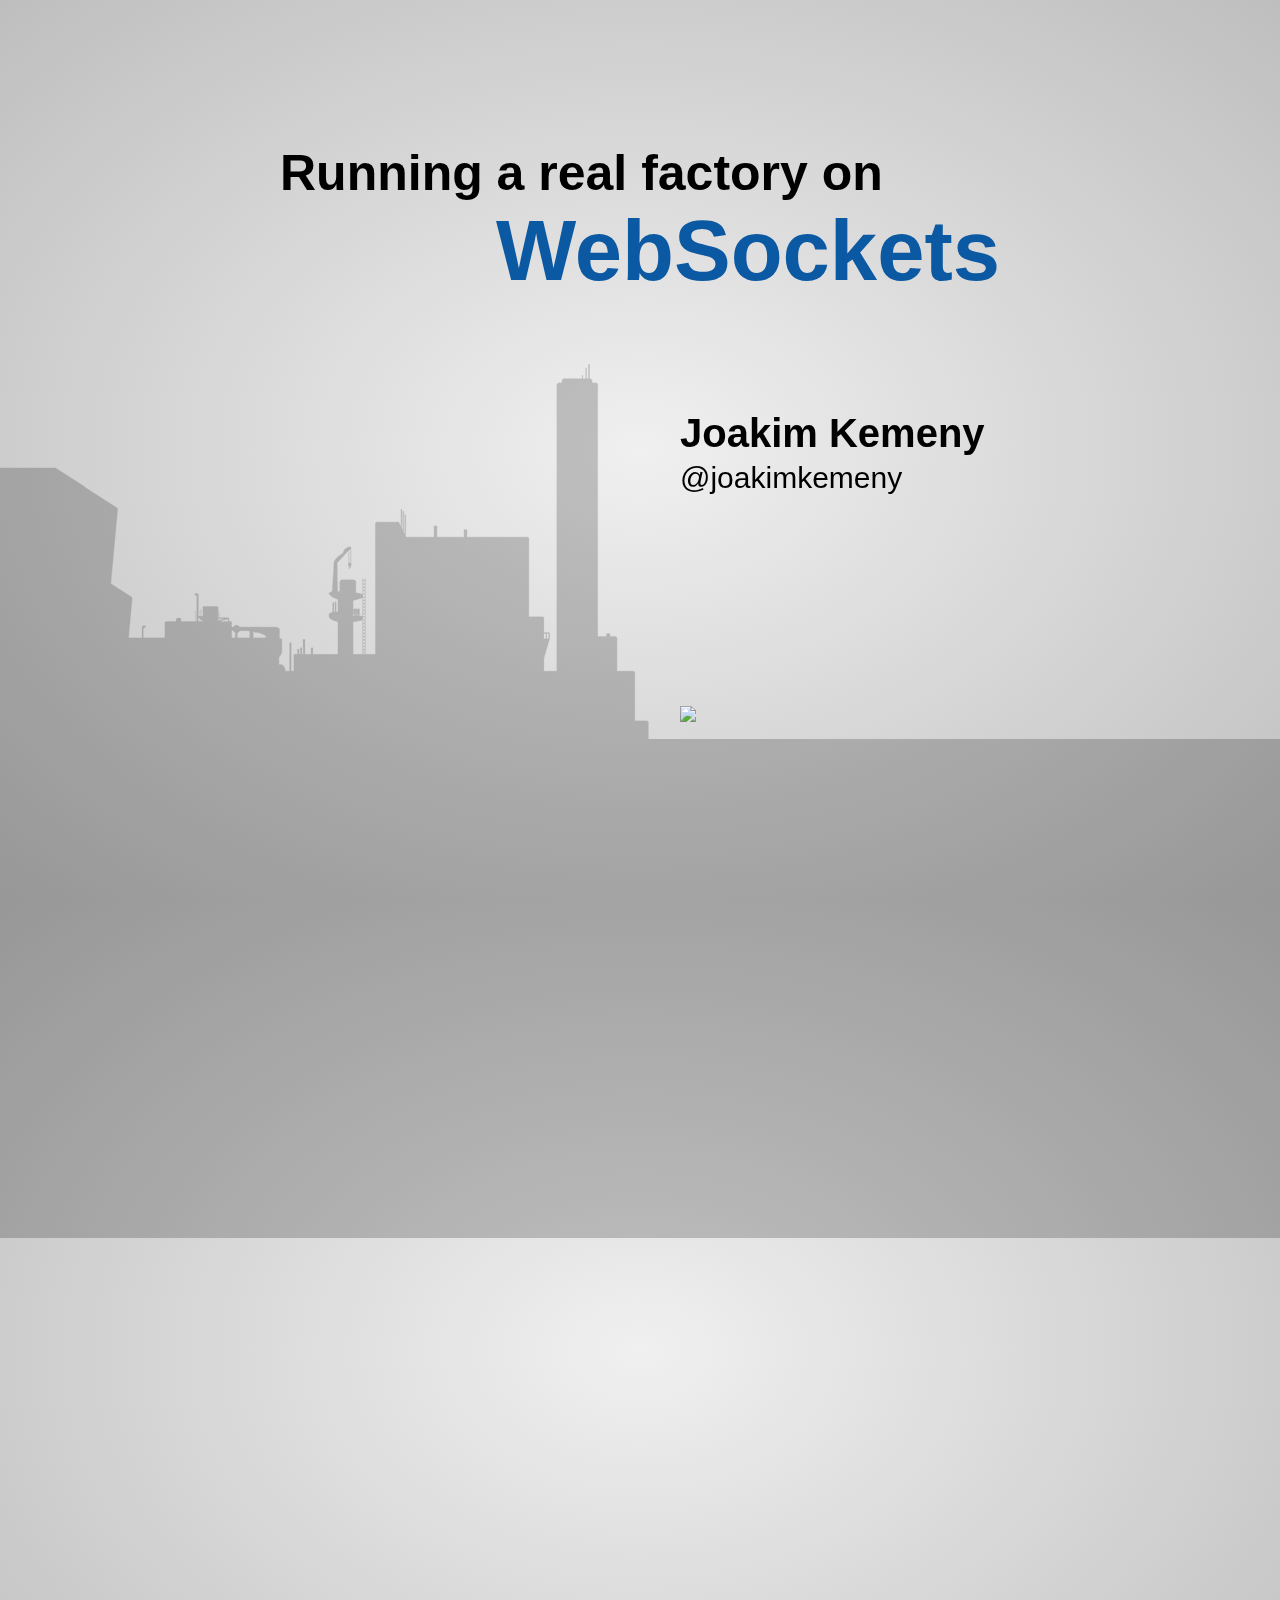
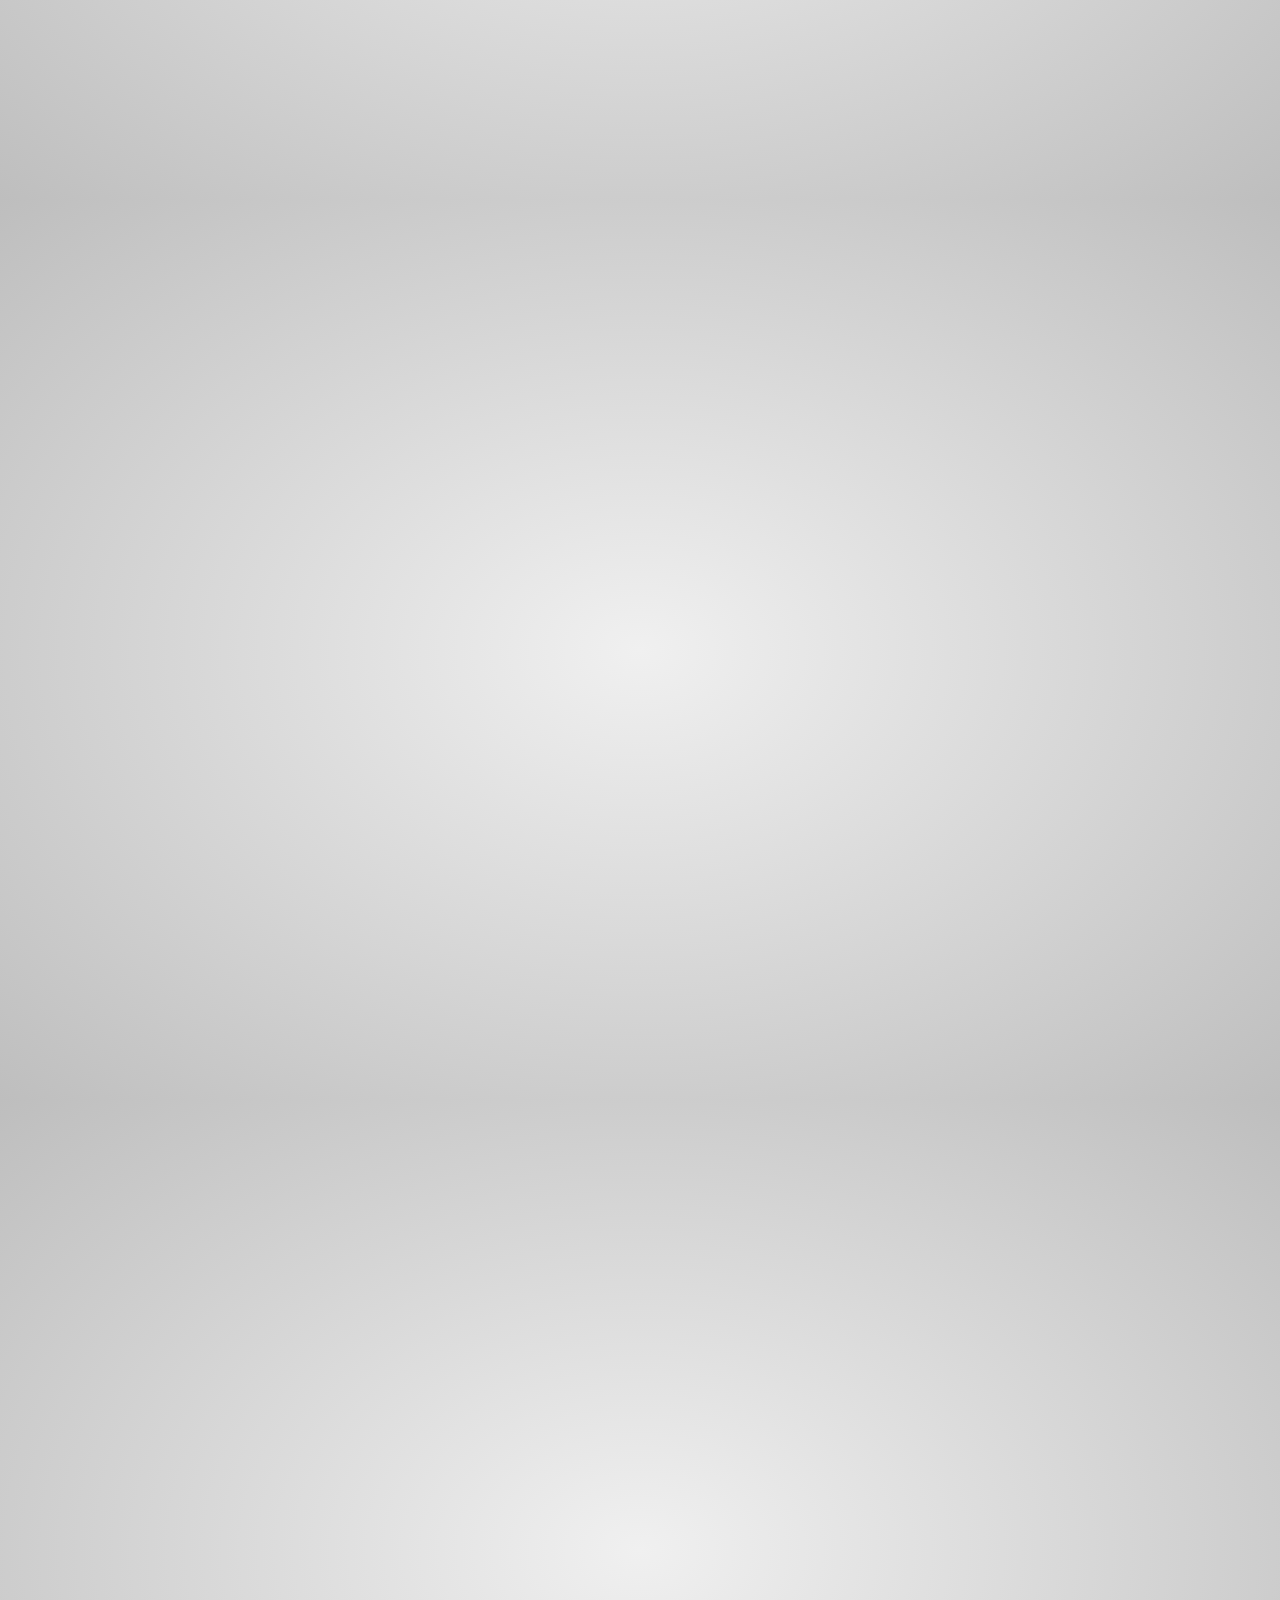
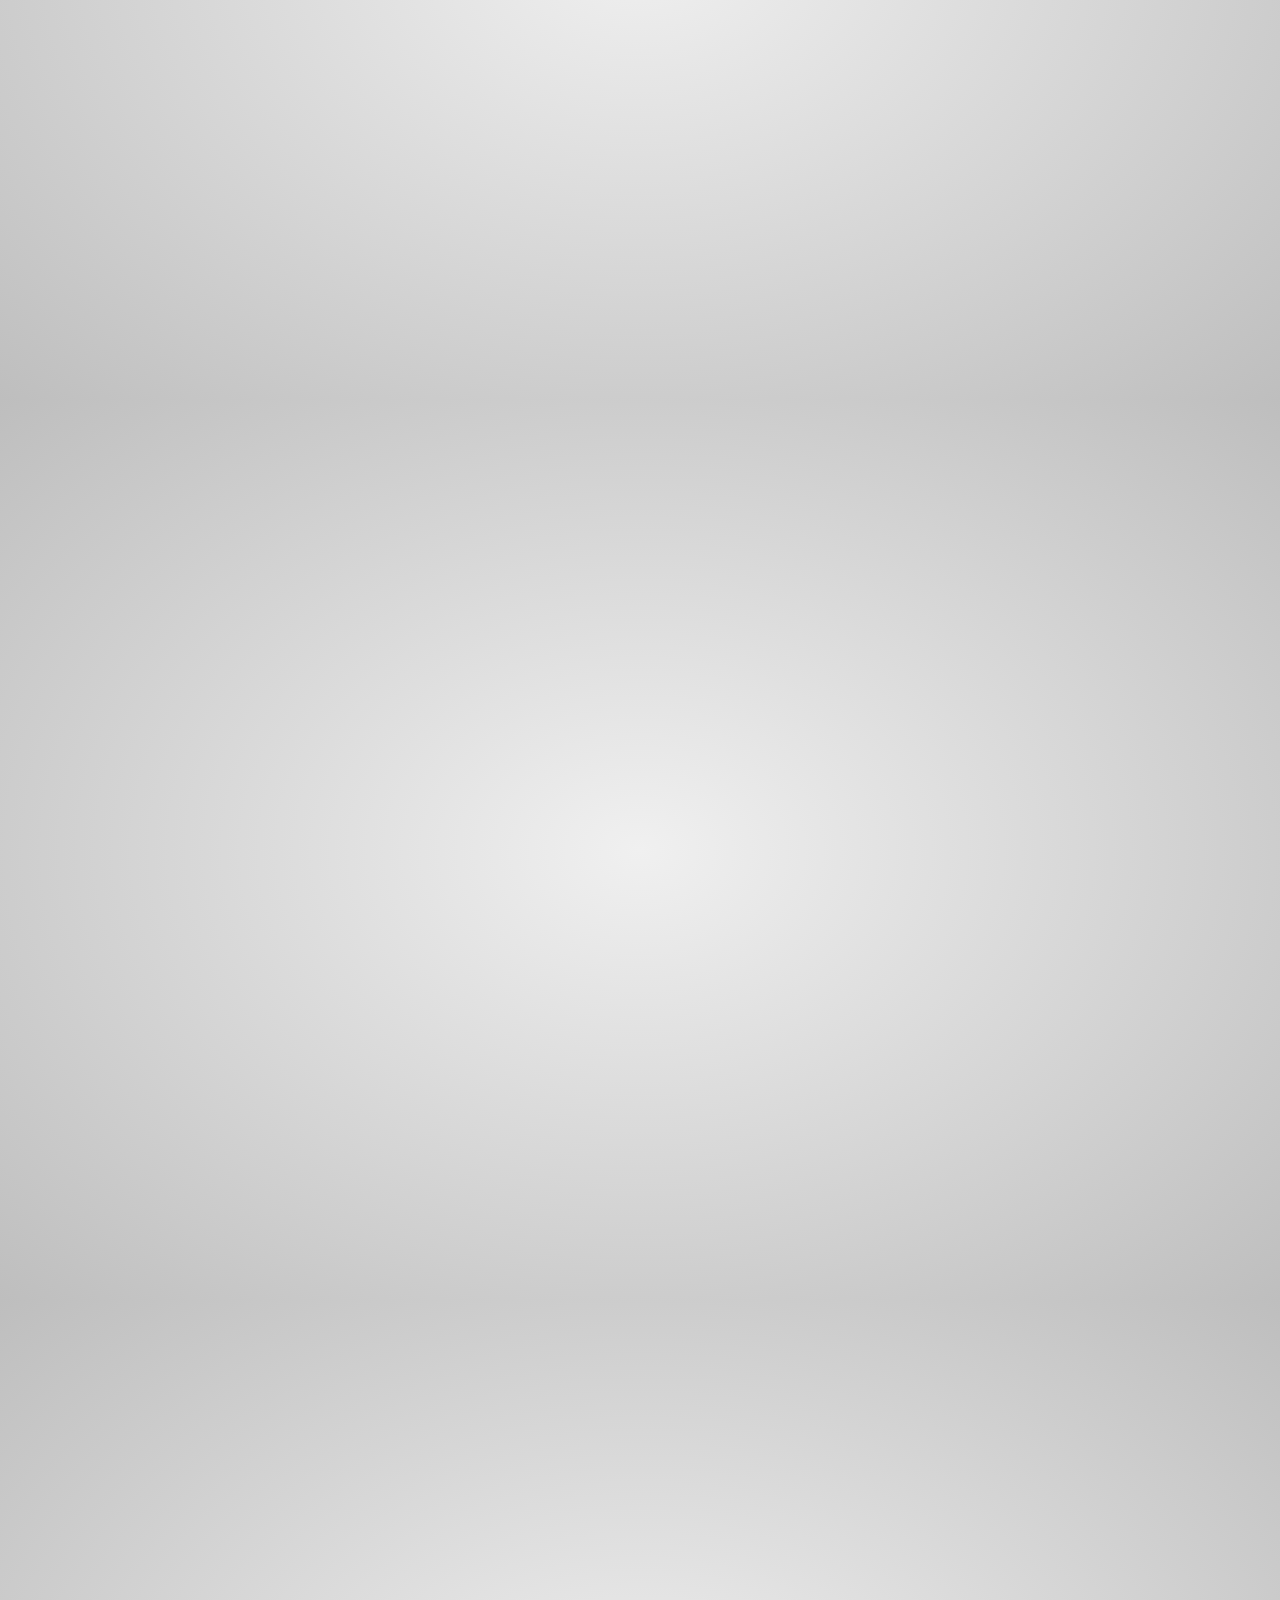
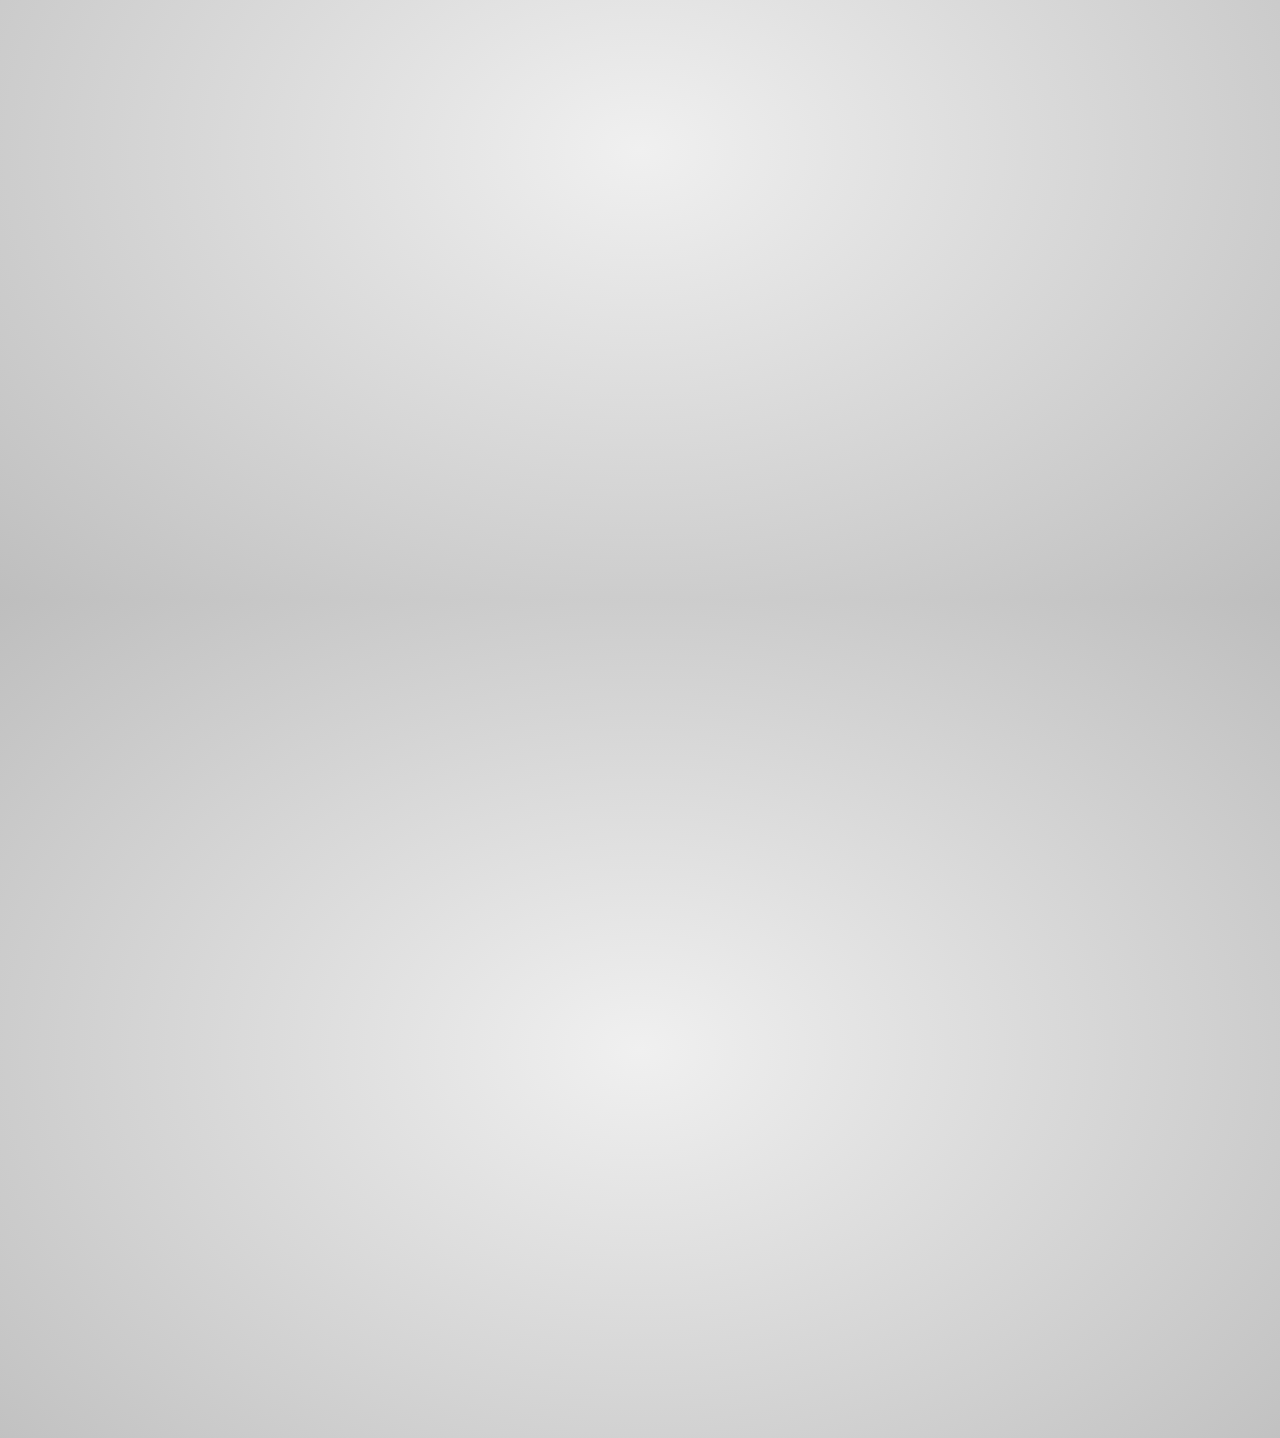
==== commit 7ac8a9b1: "Updated dependencies." ====
--- a/index.html
+++ b/index.html
@@ -29,7 +29,7 @@
             <h1>WebSockets</h1>
             <h3>Joakim Kemeny</h3>
             <h4>@joakimkemeny</h4>
-            <img src="img/omegapoint.png" class="logotype">
+            <img src="img/callista.png" class="logotype">
             <img src="img/backhammar.png" class="factory">
             <canvas id="intro-smoke" class="smoke" height="744" width="1000"></canvas>
 
@@ -767,6 +767,14 @@
         <div id="ws-code-1" class="step" data-x="6690" data-y="-1000">
             <h1 class="small">WebSocketServlet (Jetty)</h1>
             <pre><code data-language="c" data-src="src/websocket-1.java"></code></pre>
+            <div class="notes">
+                <p>
+                    There is not official standard for Java yet.
+                </p>
+                <p>
+                    So how does the client look.
+                </p>
+            </div>
         </div>
         <div id="ws-code-2" class="step" data-x="8190" data-y="-1000">
             <h1 class="small">WebSocketClient (Jetty)</h1>
@@ -774,6 +782,11 @@
         </div>
         <div id="ws-code-3" class="step" data-x="8190" data-y="-430">
             <pre><code data-language="c" data-src="src/websocket-3.java"></code></pre>
+            <div class="notes">
+                <p>
+                    So how does this messsage look like.
+                </p>
+            </div>
         </div>
         <div id="ws-code-4" class="step" data-x="9690" data-y="-1000">
             <h1 class="small">Protocol</h1>
@@ -781,6 +794,11 @@
         </div>
         <div id="ws-code-5" class="step" data-x="9690" data-y="-945">
             <pre><code data-language="javascript" data-src="src/protocol-2.js"></code></pre>
+            <div class="notes">
+                <p>
+                    Throw a bunch of annotations at it.
+                </p>
+            </div>
         </div>
         <div id="ws-code-6" class="step" data-x="9690" data-y="0">
             <h1 class="small">Spring MVC</h1>
@@ -791,6 +809,11 @@
             <p class="links">
                 Get the code at <a href="http://github.com/joakimkemeny">github.com/joakimkemeny</a>
             </p>
+            <div class="notes">
+                <p>
+                    Before I get back to the demo I'll show you how it looks on the client side.
+                </p>
+            </div>
         </div>
         <div id="ws-code-8" class="step" data-x="9690" data-y="1570">
             <h1 class="small">JavaScript</h1>
@@ -801,6 +824,12 @@
 
         <div id="demo-2" class="step" data-x="8190" data-y="1570">
             <div class="browser" data-src="http://localhost:8080"></div>
+            <div class="notes">
+                <p>
+                    So now we have created the server part for this application. REST, WebSockets
+                    and Spring MVC. How can we structure the code on the client side.
+                </p>
+            </div>
         </div>
 
         <!-- Backbone.js -------------------------------------------------------------------------->
@@ -815,11 +844,23 @@
                 <h1>Backbone.js</h1>
                 <div class="box ballon ballon-down ballon1">MV* library</div>
             </div>
+            <div class="notes">
+                <p>
+                    Lot of alternatives, ember, angular, knockout, spine.
+                </p>
+                <p>Next Models</p>
+            </div>
         </div>
         <div id="backbone-3" class="step invisible" data-x="6690" data-y="1570">
             <div class="center">
                 <h1>Backbone.js</h1>
                 <div class="box ballon ballon-up ballon1">Models / Collections</div>
+            </div>
+            <div class="notes">
+                <p>
+                    Triggers events when changed.
+                </p>
+                <p>Next Views...</p>
             </div>
         </div>
         <div id="backbone-4" class="step invisible" data-x="6690" data-y="1570">
@@ -827,6 +868,11 @@
                 <h1>Backbone.js</h1>
                 <div class="box ballon ballon-up ballon1">Models / Collections</div>
                 <div class="box ballon ballon-down ballon2">Views</div>
+            </div>
+            <div class="notes">
+                <p>
+                    Views can react to the events that the models trigger.
+                </p>
             </div>
         </div>
         <div id="backbone-5" class="step invisible" data-x="6690" data-y="1570">
@@ -836,6 +882,11 @@
                 <div class="box ballon ballon-down ballon2">Views</div>
                 <div class="box ballon ballon-down ballon3">Routers</div>
             </div>
+            <div class="notes">
+                <p>
+                    Finally routers. And you can read more....
+                </p>
+            </div>
         </div>
         <div id="backbone-6" class="step invisible" data-x="6690" data-y="1570">
             <div class="center">
@@ -847,6 +898,11 @@
             <p class="links">
                 Read more about Backbone at <a href="http://backbonejs.org">backbonejs.org</a>
             </p>
+            <div class="notes">
+                <p>
+                    So this is what it can look like.
+                </p>
+            </div>
         </div>
         <div id="backbone-7" class="step" data-x="5190" data-y="1570">
             <h1 class="small">Backbone Models (Collections)</h1>
@@ -863,6 +919,12 @@
         </div>
         <div id="backbone-11" class="step" data-x="5190" data-y="2305">
             <pre><code data-language="javascript" data-src="src/backbone-5.js"></code></pre>
+            <div class="notes">
+                <p>
+                    But we want to do better. We want to have the collections synced att all times.
+                    For Java we used annotations and for JavaScript we use events.
+                </p>
+            </div>
         </div>
         <div id="backbone-12" class="step" data-x="3690" data-y="2000">
             <h1 class="small">Backbone Models (Collections)</h1>
@@ -939,9 +1001,6 @@
             <div class="box uml-box box4">
                 PLC
             </div>
-
-            <div class="notes">
-            </div>
         </div>
         <div id="architecture-16" class="step invisible" data-x="3690" data-y="100">
             <div class="box uml-box box1">
@@ -1027,6 +1086,12 @@
             </div>
 
             <div class="notes">
+                <p>
+                    So now we have models that are in sync but as the application continues to grow
+                    it may get out of hand so the final piece for this puzzle is to create some kind
+                    of way to automate the ui changes as well and for that we use knockout.
+
+                </p>
             </div>
         </div>
 
@@ -1035,6 +1100,13 @@
         <div id="knockout-1" class="step invisible" data-x="2000" data-y="1000">
             <div class="center">
                 <h1>Knockout.js</h1>
+            </div>
+            <div class="notes">
+                <p>
+                    I talked about knockout earlier but I don't think it is a good solution for
+                    models but for managing the UI it's great. It's a MVVM framework and it do two
+                    things that we use.
+                </p>
             </div>
         </div>
         <div id="knockout-2" class="step invisible" data-x="2000" data-y="1000">
@@ -1049,6 +1121,12 @@
                 <div class="box ballon ballon-down ballon1">Declarative Bindings</div>
                 <div class="box ballon ballon-up ballon2">Automatic UI Refresh</div>
             </div>
+            <div class="notes">
+                <p>
+                    Read more about it...
+                </p>
+            </div>
+
         </div>
         <div id="knockout-4" class="step invisible" data-x="2000" data-y="1000">
             <div class="center">
@@ -1063,6 +1141,12 @@
         <div id="knockout-5" class="step" data-x="2000" data-y="2000">
             <h1 class="small">Knockout HTML</h1>
             <pre><code data-language="html" data-src="src/knockout-1.js"></code></pre>
+            <div class="notes">
+                <p>
+                    So now we have backbone and knockout, how do they integrate?
+                </p>
+            </div>
+
         </div>
         <div id="knockout-6" class="step" data-x="2000" data-y="3000">
             <h1 class="small">Backbone & Knockout</h1>
@@ -1120,7 +1204,7 @@
             <h3>Joakim Kemeny</h3>
             <h4>@joakimkemeny</h4>
             <h4>github.com/joakimkemeny</h4>
-            <img src="img/omegapoint.png" class="logotype">
+            <img src="img/callista.png" class="logotype">
             <img src="img/backhammar.png" class="factory">
             <canvas id="outro-smoke" class="smoke" height="744" width="1000"></canvas>
         </div>
--- a/css/styles.css
+++ b/css/styles.css
@@ -1,2597 +1,22 @@
-/* =============================================================================
-   HTML5 display definitions
-   ========================================================================== */
-/*
- * Corrects block display not defined in IE6/7/8/9 & FF3
- */
-article,
-aside,
-details,
-figcaption,
-figure,
-footer,
-header,
-hgroup,
-nav,
-section,
-summary {
-    display: block;
-}
-
-/*
- * Corrects inline-block display not defined in IE6/7/8/9 & FF3
- */
-audio,
-canvas,
-video {
-    display: inline-block;
-    *display: inline;
-    *zoom: 1;
-}
-
-/*
- * Prevents modern browsers from displaying 'audio' without controls
- * Remove excess height in iOS5 devices
- */
-audio:not([controls]) {
-    display: none;
-    height: 0;
-}
-
-/*
- * Addresses styling for 'hidden' attribute not present in IE7/8/9, FF3, S4
- * Known issue: no IE6 support
- */
-[hidden] {
-    display: none;
-}
-
-/* =============================================================================
-   Base
-   ========================================================================== */
-/*
- * 1. Corrects text resizing oddly in IE6/7 when body font-size is set using em units
- *    http://clagnut.com/blog/348/#c790
- * 2. Prevents iOS text size adjust after orientation change, without disabling user zoom
- *    www.456bereastreet.com/archive/201012/controlling_text_size_in_safari_for_ios_without_disabling_user_zoom/
- */
-html {
-    font-size: 100%;
-    /* 1 */
-    -webkit-text-size-adjust: 100%;
-    /* 2 */
-    -ms-text-size-adjust: 100%;
-    /* 2 */
-}
-
-/*
- * Addresses font-family inconsistency between 'textarea' and other form elements.
- */
-html,
-button,
-input,
-select,
-textarea {
-    font-family: sans-serif;
-}
-
-/*
- * Addresses margins handled incorrectly in IE6/7
- */
-body {
-    margin: 0;
-}
-
-/* =============================================================================
-   Links
-   ========================================================================== */
-/*
- * Addresses outline displayed oddly in Chrome
- */
-a:focus {
-    outline: thin dotted;
-}
-
-/*
- * Improves readability when focused and also mouse hovered in all browsers
- * people.opera.com/patrickl/experiments/keyboard/test
- */
-a:hover,
-a:active {
-    outline: 0;
-}
-
-/* =============================================================================
-   Typography
-   ========================================================================== */
-/*
- * Addresses font sizes and margins set differently in IE6/7
- * Addresses font sizes within 'section' and 'article' in FF4+, Chrome, S5
- */
-h1 {
-    font-size: 2em;
-    margin: 0.67em 0;
-}
-
-h2 {
-    font-size: 1.5em;
-    margin: 0.83em 0;
-}
-
-h3 {
-    font-size: 1.17em;
-    margin: 1em 0;
-}
-
-h4 {
-    font-size: 1em;
-    margin: 1.33em 0;
-}
-
-h5 {
-    font-size: 0.83em;
-    margin: 1.67em 0;
-}
-
-h6 {
-    font-size: 0.75em;
-    margin: 2.33em 0;
-}
-
-/*
- * Addresses styling not present in IE7/8/9, S5, Chrome
- */
-abbr[title] {
-    border-bottom: 1px dotted;
-}
-
-/*
- * Addresses style set to 'bolder' in FF3+, S4/5, Chrome
-*/
-b,
-strong {
-    font-weight: bold;
-}
-
-blockquote {
-    margin: 1em 40px;
-}
-
-/*
- * Addresses styling not present in S5, Chrome
- */
-dfn {
-    font-style: italic;
-}
-
-/*
- * Addresses styling not present in IE6/7/8/9
- */
-mark {
-    background: #ff0;
-    color: #000;
-}
-
-/*
- * Addresses margins set differently in IE6/7
- */
-p,
-pre {
-    margin: 1em 0;
-}
-
-/*
- * Corrects font family set oddly in IE6, S4/5, Chrome
- * en.wikipedia.org/wiki/User:Davidgothberg/Test59
- */
-pre,
-code,
-kbd,
-samp {
-    font-family: monospace, serif;
-    _font-family: 'courier new', monospace;
-    font-size: 1em;
-}
-
-/*
- * Improves readability of pre-formatted text in all browsers
- */
-pre {
-    white-space: pre;
-    white-space: pre-wrap;
-    word-wrap: break-word;
-}
-
-/*
- * 1. Addresses CSS quotes not supported in IE6/7
- * 2. Addresses quote property not supported in S4
- */
-/* 1 */
-q {
-    quotes: none;
-}
-
-/* 2 */
-q:before,
-q:after {
-    content: '';
-    content: none;
-}
-
-small {
-    font-size: 75%;
-}
-
-/*
- * Prevents sub and sup affecting line-height in all browsers
- * gist.github.com/413930
- */
-sub,
-sup {
-    font-size: 75%;
-    line-height: 0;
-    position: relative;
-    vertical-align: baseline;
-}
-
-sup {
-    top: -0.5em;
-}
-
-sub {
-    bottom: -0.25em;
-}
-
-/* =============================================================================
-   Lists
-   ========================================================================== */
-/*
- * Addresses margins set differently in IE6/7
- */
-dl,
-menu,
-ol,
-ul {
-    margin: 1em 0;
-}
-
-dd {
-    margin: 0 0 0 40px;
-}
-
-/*
- * Addresses paddings set differently in IE6/7
- */
-menu,
-ol,
-ul {
-    padding: 0 0 0 40px;
-}
-
-/*
- * Corrects list images handled incorrectly in IE7
- */
-nav ul,
-nav ol {
-    list-style: none;
-    list-style-image: none;
-}
-
-/* =============================================================================
-   Embedded content
-   ========================================================================== */
-/*
- * 1. Removes border when inside 'a' element in IE6/7/8/9, FF3
- * 2. Improves image quality when scaled in IE7
- *    code.flickr.com/blog/2008/11/12/on-ui-quality-the-little-things-client-side-image-resizing/
- */
-img {
-    border: 0;
-    /* 1 */
-    -ms-interpolation-mode: bicubic;
-    /* 2 */
-}
-
-/*
- * Corrects overflow displayed oddly in IE9
- */
-svg:not(:root) {
-    overflow: hidden;
-}
-
-/* =============================================================================
-   Figures
-   ========================================================================== */
-/*
- * Addresses margin not present in IE6/7/8/9, S5, O11
- */
-figure {
-    margin: 0;
-}
-
-/* =============================================================================
-   Forms
-   ========================================================================== */
-/*
- * Corrects margin displayed oddly in IE6/7
- */
-form {
-    margin: 0;
-}
-
-/*
- * Define consistent border, margin, and padding
- */
-fieldset {
-    border: 1px solid #c0c0c0;
-    margin: 0 2px;
-    padding: 0.35em 0.625em 0.75em;
-}
-
-/*
- * 1. Corrects color not being inherited in IE6/7/8/9
- * 2. Corrects text not wrapping in FF3
- * 3. Corrects alignment displayed oddly in IE6/7
- */
-legend {
-    border: 0;
-    /* 1 */
-    padding: 0;
-    white-space: normal;
-    /* 2 */
-    *margin-left: -7px;
-    /* 3 */
-}
-
-/*
- * 1. Corrects font size not being inherited in all browsers
- * 2. Addresses margins set differently in IE6/7, FF3+, S5, Chrome
- * 3. Improves appearance and consistency in all browsers
- */
-button,
-input,
-select,
-textarea {
-    font-size: 100%;
-    /* 1 */
-    margin: 0;
-    /* 2 */
-    vertical-align: baseline;
-    /* 3 */
-    *vertical-align: middle;
-    /* 3 */
-}
-
-/*
- * Addresses FF3/4 setting line-height on 'input' using !important in the UA stylesheet
- */
-button,
-input {
-    line-height: normal;
-    /* 1 */
-}
-
-/*
- * 1. Improves usability and consistency of cursor style between image-type 'input' and others
- * 2. Corrects inability to style clickable 'input' types in iOS
- * 3. Removes inner spacing in IE7 without affecting normal text inputs
- *    Known issue: inner spacing remains in IE6
- */
-button,
-input[type="button"],
-input[type="reset"],
-input[type="submit"] {
-    cursor: pointer;
-    /* 1 */
-    -webkit-appearance: button;
-    /* 2 */
-    *overflow: visible;
-    /* 3 */
-}
-
-/*
- * Re-set default cursor for disabled elements
- */
-button[disabled],
-input[disabled] {
-    cursor: default;
-}
-
-/*
- * 1. Addresses box sizing set to content-box in IE8/9
- * 2. Removes excess padding in IE8/9
- * 3. Removes excess padding in IE7
-      Known issue: excess padding remains in IE6
- */
-input[type="checkbox"],
-input[type="radio"] {
-    box-sizing: border-box;
-    /* 1 */
-    padding: 0;
-    /* 2 */
-    *height: 13px;
-    /* 3 */
-    *width: 13px;
-    /* 3 */
-}
-
-/*
- * 1. Addresses appearance set to searchfield in S5, Chrome
- * 2. Addresses box-sizing set to border-box in S5, Chrome (include -moz to future-proof)
- */
-input[type="search"] {
-    -webkit-appearance: textfield;
-    /* 1 */
-    -moz-box-sizing: content-box;
-    -webkit-box-sizing: content-box;
-    /* 2 */
-    box-sizing: content-box;
-}
-
-/*
- * Removes inner padding and search cancel button in S5, Chrome on OS X
- */
-input[type="search"]::-webkit-search-decoration,
-input[type="search"]::-webkit-search-cancel-button {
-    -webkit-appearance: none;
-}
-
-/*
- * Removes inner padding and border in FF3+
- * www.sitepen.com/blog/2008/05/14/the-devils-in-the-details-fixing-dojos-toolbar-buttons/
- */
-button::-moz-focus-inner,
-input::-moz-focus-inner {
-    border: 0;
-    padding: 0;
-}
-
-/*
- * 1. Removes default vertical scrollbar in IE6/7/8/9
- * 2. Improves readability and alignment in all browsers
- */
-textarea {
-    overflow: auto;
-    /* 1 */
-    vertical-align: top;
-    /* 2 */
-}
-
-/* =============================================================================
-   Tables
-   ========================================================================== */
-/*
- * Remove most spacing between table cells
- */
-table {
-    border-collapse: collapse;
-    border-spacing: 0;
-}
-
-/** Border radius mixins **************************************************************************/
-/** Clearfix mixin ********************************************************************************/
-/** Flexbox mixins ********************************************************************************/
-/** Gradient mixins *******************************************************************************/
-/** Shadow mixins *********************************************************************************/
-/** Transformation mixins *************************************************************************/
-/** Transition mixins *****************************************************************************/
-/*** Enable clicking on elements 'hiding' behind body in 3D ***************************************/
-body {
-    pointer-events: none;
-}
-
-#impress {
-    pointer-events: auto;
-}
-
-/*** Step *****************************************************************************************/
-.step {
-    -moz-transition: opacity linear 1s;
-    -ms-transition: opacity linear 1s;
-    -o-transition: opacity linear 1s;
-    -webkit-transition: opacity linear 1s;
-    transition: opacity linear 1s;
-    height: 744px;
-    padding: 40px;
-    position: relative;
-    width: 1000px;
-}
-
-.step:not(.active) {
-    opacity: 0.3;
-}
-
-.step:not(.active).invisible {
-    opacity: 0.0;
-}
-
-.step:not(.active).opaque {
-    opacity: 1.0;
-}
-
-/*** Overview step ********************************************************************************/
-#overview {
-    padding: 0;
-    z-index: -1;
-}
-
-.impress-on-overview .step,
-.impress-on-overview .step:not(.active) {
-    cursor: pointer;
-    opacity: 1;
-}
-
-/*** Show navigation hints ************************************************************************/
-.hint div {
-    -moz-border-radius: 20px;
-    -webkit-border-radius: 20px;
-    border-radius: 20px;
-    background: rgba(0, 0, 0, 0.5);
-    color: #eee;
-    margin: 50px auto 0;
-    padding: 20px 40px;
-    width: 600px;
-}
-
-.notes {
-    display: none;
-}
-
-/*  Font Awesome
-    the iconic font designed for use with Twitter Bootstrap
-    -------------------------------------------------------
-    The full suite of pictographic icons, examples, and documentation
-    can be found at: http://fortawesome.github.com/Font-Awesome/
-
-    License
-    -------------------------------------------------------
-    The Font Awesome webfont, CSS, and LESS files are licensed under CC BY 3.0:
-    http://creativecommons.org/licenses/by/3.0/ A mention of
-    'Font Awesome - http://fortawesome.github.com/Font-Awesome' in human-readable
-    source code is considered acceptable attribution (most common on the web).
-    If human readable source code is not available to the end user, a mention in
-    an 'About' or 'Credits' screen is considered acceptable (most common in desktop
-    or mobile software).
-
-    Contact
-    -------------------------------------------------------
-    Email: dave@davegandy.com
-    Twitter: http://twitter.com/fortaweso_me
-    Work: Lead Product Designer @ http://kyruus.com
-
-    */
-@font-face {
-    font-family: 'FontAwesome';
-    src: url("../font/fontawesome-webfont.eot");
-    src: url("../font/fontawesome-webfont.eot?#iefix") format("eot"), url("../font/fontawesome-webfont.woff") format("woff"), url("../font/fontawesome-webfont.ttf") format("truetype"), url("../font/fontawesome-webfont.otf") format("opentype"), url("../font/fontawesome-webfont.svg#FontAwesome") format("svg");
-    font-weight: normal;
-    font-style: normal;
-}
-
-/*  Font Awesome styles
-    ------------------------------------------------------- */
-[class^="icon-"]:before,
-[class*=" icon-"]:before {
-    font-family: FontAwesome;
-    font-weight: normal;
-    font-style: normal;
-    display: inline-block;
-    text-decoration: inherit;
-}
-
-a [class^="icon-"],
-a [class*=" icon-"] {
-    display: inline-block;
-    text-decoration: inherit;
-}
-
-/* makes the font 33% larger relative to the icon container */
-.icon-large:before {
-    vertical-align: middle;
-    font-size: 4/3em;
-}
-
-.btn [class^="icon-"],
-.btn [class*=" icon-"], .nav-tabs [class^="icon-"],
-.nav-tabs [class*=" icon-"] {
-    /* keeps button heights with and without icons the same */
-    line-height: .9em;
-}
-
-li [class^="icon-"],
-li [class*=" icon-"] {
-    display: inline-block;
-    width: 1.25em;
-    text-align: center;
-}
-
-li .icon-large:before,
-li .icon-large:before {
-    /* 1.5 increased font size for icon-large * 1.25 width */
-    width: 1.875em;
-}
-
-ul.icons {
-    list-style-type: none;
-    margin-left: 2em;
-    text-indent: -0.8em;
-}
-
-ul.icons li [class^="icon-"],
-ul.icons li [class*=" icon-"] {
-    width: .8em;
-}
-
-ul.icons li .icon-large:before,
-ul.icons li .icon-large:before {
-    /* 1.5 increased font size for icon-large * 1.25 width */
-    vertical-align: initial;
-}
-
-/*  Font Awesome uses the Unicode Private Use Area (PUA) to ensure screen
-    readers do not read off random characters that represent icons */
-.icon-glass:before {
-    content: "\f000";
-}
-
-.icon-music:before {
-    content: "\f001";
-}
-
-.icon-search:before {
-    content: "\f002";
-}
-
-.icon-envelope:before {
-    content: "\f003";
-}
-
-.icon-heart:before {
-    content: "\f004";
-}
-
-.icon-star:before {
-    content: "\f005";
-}
-
-.icon-star-empty:before {
-    content: "\f006";
-}
-
-.icon-user:before {
-    content: "\f007";
-}
-
-.icon-film:before {
-    content: "\f008";
-}
-
-.icon-th-large:before {
-    content: "\f009";
-}
-
-.icon-th:before {
-    content: "\f00a";
-}
-
-.icon-th-list:before {
-    content: "\f00b";
-}
-
-.icon-ok:before {
-    content: "\f00c";
-}
-
-.icon-remove:before {
-    content: "\f00d";
-}
-
-.icon-zoom-in:before {
-    content: "\f00e";
-}
-
-.icon-zoom-out:before {
-    content: "\f010";
-}
-
-.icon-off:before {
-    content: "\f011";
-}
-
-.icon-signal:before {
-    content: "\f012";
-}
-
-.icon-cog:before {
-    content: "\f013";
-}
-
-.icon-trash:before {
-    content: "\f014";
-}
-
-.icon-home:before {
-    content: "\f015";
-}
-
-.icon-file:before {
-    content: "\f016";
-}
-
-.icon-time:before {
-    content: "\f017";
-}
-
-.icon-road:before {
-    content: "\f018";
-}
-
-.icon-download-alt:before {
-    content: "\f019";
-}
-
-.icon-download:before {
-    content: "\f01a";
-}
-
-.icon-upload:before {
-    content: "\f01b";
-}
-
-.icon-inbox:before {
-    content: "\f01c";
-}
-
-.icon-play-circle:before {
-    content: "\f01d";
-}
-
-.icon-repeat:before {
-    content: "\f01e";
-}
-
-/* \f020 is not a valid unicode character. all shifted one down */
-.icon-refresh:before {
-    content: "\f021";
-}
-
-.icon-list-alt:before {
-    content: "\f022";
-}
-
-.icon-lock:before {
-    content: "\f023";
-}
-
-.icon-flag:before {
-    content: "\f024";
-}
-
-.icon-headphones:before {
-    content: "\f025";
-}
-
-.icon-volume-off:before {
-    content: "\f026";
-}
-
-.icon-volume-down:before {
-    content: "\f027";
-}
-
-.icon-volume-up:before {
-    content: "\f028";
-}
-
-.icon-qrcode:before {
-    content: "\f029";
-}
-
-.icon-barcode:before {
-    content: "\f02a";
-}
-
-.icon-tag:before {
-    content: "\f02b";
-}
-
-.icon-tags:before {
-    content: "\f02c";
-}
-
-.icon-book:before {
-    content: "\f02d";
-}
-
-.icon-bookmark:before {
-    content: "\f02e";
-}
-
-.icon-print:before {
-    content: "\f02f";
-}
-
-.icon-camera:before {
-    content: "\f030";
-}
-
-.icon-font:before {
-    content: "\f031";
-}
-
-.icon-bold:before {
-    content: "\f032";
-}
-
-.icon-italic:before {
-    content: "\f033";
-}
-
-.icon-text-height:before {
-    content: "\f034";
-}
-
-.icon-text-width:before {
-    content: "\f035";
-}
-
-.icon-align-left:before {
-    content: "\f036";
-}
-
-.icon-align-center:before {
-    content: "\f037";
-}
-
-.icon-align-right:before {
-    content: "\f038";
-}
-
-.icon-align-justify:before {
-    content: "\f039";
-}
-
-.icon-list:before {
-    content: "\f03a";
-}
-
-.icon-indent-left:before {
-    content: "\f03b";
-}
-
-.icon-indent-right:before {
-    content: "\f03c";
-}
-
-.icon-facetime-video:before {
-    content: "\f03d";
-}
-
-.icon-picture:before {
-    content: "\f03e";
-}
-
-.icon-pencil:before {
-    content: "\f040";
-}
-
-.icon-map-marker:before {
-    content: "\f041";
-}
-
-.icon-adjust:before {
-    content: "\f042";
-}
-
-.icon-tint:before {
-    content: "\f043";
-}
-
-.icon-edit:before {
-    content: "\f044";
-}
-
-.icon-share:before {
-    content: "\f045";
-}
-
-.icon-check:before {
-    content: "\f046";
-}
-
-.icon-move:before {
-    content: "\f047";
-}
-
-.icon-step-backward:before {
-    content: "\f048";
-}
-
-.icon-fast-backward:before {
-    content: "\f049";
-}
-
-.icon-backward:before {
-    content: "\f04a";
-}
-
-.icon-play:before {
-    content: "\f04b";
-}
-
-.icon-pause:before {
-    content: "\f04c";
-}
-
-.icon-stop:before {
-    content: "\f04d";
-}
-
-.icon-forward:before {
-    content: "\f04e";
-}
-
-.icon-fast-forward:before {
-    content: "\f050";
-}
-
-.icon-step-forward:before {
-    content: "\f051";
-}
-
-.icon-eject:before {
-    content: "\f052";
-}
-
-.icon-chevron-left:before {
-    content: "\f053";
-}
-
-.icon-chevron-right:before {
-    content: "\f054";
-}
-
-.icon-plus-sign:before {
-    content: "\f055";
-}
-
-.icon-minus-sign:before {
-    content: "\f056";
-}
-
-.icon-remove-sign:before {
-    content: "\f057";
-}
-
-.icon-ok-sign:before {
-    content: "\f058";
-}
-
-.icon-question-sign:before {
-    content: "\f059";
-}
-
-.icon-info-sign:before {
-    content: "\f05a";
-}
-
-.icon-screenshot:before {
-    content: "\f05b";
-}
-
-.icon-remove-circle:before {
-    content: "\f05c";
-}
-
-.icon-ok-circle:before {
-    content: "\f05d";
-}
-
-.icon-ban-circle:before {
-    content: "\f05e";
-}
-
-.icon-arrow-left:before {
-    content: "\f060";
-}
-
-.icon-arrow-right:before {
-    content: "\f061";
-}
-
-.icon-arrow-up:before {
-    content: "\f062";
-}
-
-.icon-arrow-down:before {
-    content: "\f063";
-}
-
-.icon-share-alt:before {
-    content: "\f064";
-}
-
-.icon-resize-full:before {
-    content: "\f065";
-}
-
-.icon-resize-small:before {
-    content: "\f066";
-}
-
-.icon-plus:before {
-    content: "\f067";
-}
-
-.icon-minus:before {
-    content: "\f068";
-}
-
-.icon-asterisk:before {
-    content: "\f069";
-}
-
-.icon-exclamation-sign:before {
-    content: "\f06a";
-}
-
-.icon-gift:before {
-    content: "\f06b";
-}
-
-.icon-leaf:before {
-    content: "\f06c";
-}
-
-.icon-fire:before {
-    content: "\f06d";
-}
-
-.icon-eye-open:before {
-    content: "\f06e";
-}
-
-.icon-eye-close:before {
-    content: "\f070";
-}
-
-.icon-warning-sign:before {
-    content: "\f071";
-}
-
-.icon-plane:before {
-    content: "\f072";
-}
-
-.icon-calendar:before {
-    content: "\f073";
-}
-
-.icon-random:before {
-    content: "\f074";
-}
-
-.icon-comment:before {
-    content: "\f075";
-}
-
-.icon-magnet:before {
-    content: "\f076";
-}
-
-.icon-chevron-up:before {
-    content: "\f077";
-}
-
-.icon-chevron-down:before {
-    content: "\f078";
-}
-
-.icon-retweet:before {
-    content: "\f079";
-}
-
-.icon-shopping-cart:before {
-    content: "\f07a";
-}
-
-.icon-folder-close:before {
-    content: "\f07b";
-}
-
-.icon-folder-open:before {
-    content: "\f07c";
-}
-
-.icon-resize-vertical:before {
-    content: "\f07d";
-}
-
-.icon-resize-horizontal:before {
-    content: "\f07e";
-}
-
-.icon-bar-chart:before {
-    content: "\f080";
-}
-
-.icon-twitter-sign:before {
-    content: "\f081";
-}
-
-.icon-facebook-sign:before {
-    content: "\f082";
-}
-
-.icon-camera-retro:before {
-    content: "\f083";
-}
-
-.icon-key:before {
-    content: "\f084";
-}
-
-.icon-cogs:before {
-    content: "\f085";
-}
-
-.icon-comments:before {
-    content: "\f086";
-}
-
-.icon-thumbs-up:before {
-    content: "\f087";
-}
-
-.icon-thumbs-down:before {
-    content: "\f088";
-}
-
-.icon-star-half:before {
-    content: "\f089";
-}
-
-.icon-heart-empty:before {
-    content: "\f08a";
-}
-
-.icon-signout:before {
-    content: "\f08b";
-}
-
-.icon-linkedin-sign:before {
-    content: "\f08c";
-}
-
-.icon-pushpin:before {
-    content: "\f08d";
-}
-
-.icon-external-link:before {
-    content: "\f08e";
-}
-
-.icon-signin:before {
-    content: "\f090";
-}
-
-.icon-trophy:before {
-    content: "\f091";
-}
-
-.icon-github-sign:before {
-    content: "\f092";
-}
-
-.icon-upload-alt:before {
-    content: "\f093";
-}
-
-.icon-lemon:before {
-    content: "\f094";
-}
-
-.icon-phone:before {
-    content: "\f095";
-}
-
-.icon-check-empty:before {
-    content: "\f096";
-}
-
-.icon-bookmark-empty:before {
-    content: "\f097";
-}
-
-.icon-phone-sign:before {
-    content: "\f098";
-}
-
-.icon-twitter:before {
-    content: "\f099";
-}
-
-.icon-facebook:before {
-    content: "\f09a";
-}
-
-.icon-github:before {
-    content: "\f09b";
-}
-
-.icon-unlock:before {
-    content: "\f09c";
-}
-
-.icon-credit-card:before {
-    content: "\f09d";
-}
-
-.icon-rss:before {
-    content: "\f09e";
-}
-
-.icon-hdd:before {
-    content: "\f0a0";
-}
-
-.icon-bullhorn:before {
-    content: "\f0a1";
-}
-
-.icon-bell:before {
-    content: "\f0a2";
-}
-
-.icon-certificate:before {
-    content: "\f0a3";
-}
-
-.icon-hand-right:before {
-    content: "\f0a4";
-}
-
-.icon-hand-left:before {
-    content: "\f0a5";
-}
-
-.icon-hand-up:before {
-    content: "\f0a6";
-}
-
-.icon-hand-down:before {
-    content: "\f0a7";
-}
-
-.icon-circle-arrow-left:before {
-    content: "\f0a8";
-}
-
-.icon-circle-arrow-right:before {
-    content: "\f0a9";
-}
-
-.icon-circle-arrow-up:before {
-    content: "\f0aa";
-}
-
-.icon-circle-arrow-down:before {
-    content: "\f0ab";
-}
-
-.icon-globe:before {
-    content: "\f0ac";
-}
-
-.icon-wrench:before {
-    content: "\f0ad";
-}
-
-.icon-tasks:before {
-    content: "\f0ae";
-}
-
-.icon-filter:before {
-    content: "\f0b0";
-}
-
-.icon-briefcase:before {
-    content: "\f0b1";
-}
-
-.icon-fullscreen:before {
-    content: "\f0b2";
-}
-
-.icon-group:before {
-    content: "\f0c0";
-}
-
-.icon-link:before {
-    content: "\f0c1";
-}
-
-.icon-cloud:before {
-    content: "\f0c2";
-}
-
-.icon-beaker:before {
-    content: "\f0c3";
-}
-
-.icon-cut:before {
-    content: "\f0c4";
-}
-
-.icon-copy:before {
-    content: "\f0c5";
-}
-
-.icon-paper-clip:before {
-    content: "\f0c6";
-}
-
-.icon-save:before {
-    content: "\f0c7";
-}
-
-.icon-sign-blank:before {
-    content: "\f0c8";
-}
-
-.icon-reorder:before {
-    content: "\f0c9";
-}
-
-.icon-list-ul:before {
-    content: "\f0ca";
-}
-
-.icon-list-ol:before {
-    content: "\f0cb";
-}
-
-.icon-strikethrough:before {
-    content: "\f0cc";
-}
-
-.icon-underline:before {
-    content: "\f0cd";
-}
-
-.icon-table:before {
-    content: "\f0ce";
-}
-
-.icon-magic:before {
-    content: "\f0d0";
-}
-
-.icon-truck:before {
-    content: "\f0d1";
-}
-
-.icon-pinterest:before {
-    content: "\f0d2";
-}
-
-.icon-pinterest-sign:before {
-    content: "\f0d3";
-}
-
-.icon-google-plus-sign:before {
-    content: "\f0d4";
-}
-
-.icon-google-plus:before {
-    content: "\f0d5";
-}
-
-.icon-money:before {
-    content: "\f0d6";
-}
-
-.icon-caret-down:before {
-    content: "\f0d7";
-}
-
-.icon-caret-up:before {
-    content: "\f0d8";
-}
-
-.icon-caret-left:before {
-    content: "\f0d9";
-}
-
-.icon-caret-right:before {
-    content: "\f0da";
-}
-
-.icon-columns:before {
-    content: "\f0db";
-}
-
-.icon-sort:before {
-    content: "\f0dc";
-}
-
-.icon-sort-down:before {
-    content: "\f0dd";
-}
-
-.icon-sort-up:before {
-    content: "\f0de";
-}
-
-.icon-envelope-alt:before {
-    content: "\f0e0";
-}
-
-.icon-linkedin:before {
-    content: "\f0e1";
-}
-
-.icon-undo:before {
-    content: "\f0e2";
-}
-
-.icon-legal:before {
-    content: "\f0e3";
-}
-
-.icon-dashboard:before {
-    content: "\f0e4";
-}
-
-.icon-comment-alt:before {
-    content: "\f0e5";
-}
-
-.icon-comments-alt:before {
-    content: "\f0e6";
-}
-
-.icon-bolt:before {
-    content: "\f0e7";
-}
-
-.icon-sitemap:before {
-    content: "\f0e8";
-}
-
-.icon-umbrella:before {
-    content: "\f0e9";
-}
-
-.icon-paste:before {
-    content: "\f0ea";
-}
-
-.icon-user-md:before {
-    content: "\f200";
-}
-
-/** Border radius mixins **************************************************************************/
-/** Clearfix mixin ********************************************************************************/
-/** Flexbox mixins ********************************************************************************/
-/** Gradient mixins *******************************************************************************/
-/** Shadow mixins *********************************************************************************/
-/** Transformation mixins *************************************************************************/
-/** Transition mixins *****************************************************************************/
-/** Border radius mixins **************************************************************************/
-/** Clearfix mixin ********************************************************************************/
-/** Flexbox mixins ********************************************************************************/
-/** Gradient mixins *******************************************************************************/
-/** Shadow mixins *********************************************************************************/
-/** Transformation mixins *************************************************************************/
-/** Transition mixins *****************************************************************************/
-/** Variables *************************************************************************************/
-/** General styles ********************************************************************************/
-* {
-    -moz-box-sizing: border-box;
-    -webkit-box-sizing: border-box;
-    box-sizing: border-box;
-}
-
-body {
-    background-color: #d7d7d7;
-    background-image: -webkit-gradient(radial, 50% 50%, 0, 50% 50%, 500, from(#f0f0f0), to(#bebebe));
-    background-image: -webkit-radial-gradient(#f0f0f0, #bebebe);
-    background-image: -moz-radial-gradient(#f0f0f0, #bebebe);
-    background-image: -o-radial-gradient(#f0f0f0, #bebebe);
-    background-image: radial-gradient(#f0f0f0, #bebebe);
-    color: black;
-    font-family: 'PT Sans', sans-serif;
-    font-size: 30px;
-    -webkit-font-smoothing: antialiased;
-}
-
-h1, h2, h3, h4, h5, h6 {
-    line-height: 1em;
-    margin: 0;
-}
-
-h1 {
-    font-size: 85px;
-}
-
-h1.small {
-    font-size: 50px;
-    margin-bottom: 20px;
-}
-
-h1.medium {
-    font-size: 100px;
-}
-
-h1.large {
-    font-size: 150px;
-}
-
-h1.huge {
-    font-size: 200px;
-}
-
-h2 {
-    color: #0091bc;
-    font-size: 50px;
-}
-
-h2.small {
-    font-size: 30px;
-}
-
-h3 {
-    font-size: 40px;
-}
-
-h4, h5, h6 {
-    font-size: 30px;
-    font-weight: normal;
-}
-
-.center {
-    display: table;
-    height: 100%;
-    width: 100%;
-}
-
-.center > * {
-    display: table-cell;
-    text-align: center;
-    vertical-align: middle;
-}
-
-/*** Components ***********************************************************************************/
-.ballon {
-    position: absolute;
-    white-space: nowrap;
-    width: auto;
-}
-
-.ballon.ballon-up:after, .ballon.ballon-up:before {
-    bottom: 100%;
-    border: solid transparent;
-    content: " ";
-    height: 0;
-    pointer-events: none;
-    position: absolute;
-    width: 0;
-}
-
-.ballon.ballon-up:after {
-    border-bottom-color: whitesmoke;
-    border-width: 20px;
-    left: 50%;
-    margin-left: -20px;
-}
-
-.ballon.ballon-up:before {
-    border-bottom-color: #bbbbbb;
-    border-width: 26px;
-    left: 50%;
-    margin-left: -26px;
-}
-
-.ballon.ballon-down:after, .ballon.ballon-down:before {
-    top: 100%;
-    border: solid transparent;
-    content: " ";
-    height: 0;
-    pointer-events: none;
-    position: absolute;
-    width: 0;
-}
-
-.ballon.ballon-down:after {
-    border-top-color: whitesmoke;
-    border-width: 20px;
-    left: 50%;
-    margin-left: -20px;
-}
-
-.ballon.ballon-down:before {
-    border-top-color: #bbbbbb;
-    border-width: 26px;
-    left: 50%;
-    margin-left: -26px;
-}
-
-.box {
-    -moz-border-radius: 5px;
-    -webkit-border-radius: 5px;
-    border-radius: 5px;
-    background-color: whitesmoke;
-    border: 5px solid #bbbbbb;
-    color: #0091bc;
-    font-size: 50px;
-    padding: 20px;
-}
-
-.box span {
-    color: #666666;
-    font-size: 30px;
-    display: block;
-}
-
-.browser {
-    bottom: 0;
-    left: 0;
-    margin: 0;
-    position: absolute;
-    right: 0;
-    top: 0;
-}
-
-.browser iframe {
-    overflow: hidden;
-    height: 744px;
-    width: 1000px;
-}
-
-.flash {
-    font-size: 40px;
-    position: absolute;
-    width: auto;
-}
-
-.flash.flash1 {
-    -moz-transition: opacity linear 0.5s 0s;
-    -ms-transition: opacity linear 0.5s 0s;
-    -o-transition: opacity linear 0.5s 0s;
-    -webkit-transition: opacity linear 0.5s 0s;
-    transition: opacity linear 0.5s 0s;
-}
-
-.flash.flash2 {
-    -moz-transition: opacity linear 0.5s 0.47s;
-    -ms-transition: opacity linear 0.5s 0.47s;
-    -o-transition: opacity linear 0.5s 0.47s;
-    -webkit-transition: opacity linear 0.5s 0.47s;
-    transition: opacity linear 0.5s 0.47s;
-}
-
-.flash.flash3 {
-    -moz-transition: opacity linear 0.5s 0.91s;
-    -ms-transition: opacity linear 0.5s 0.91s;
-    -o-transition: opacity linear 0.5s 0.91s;
-    -webkit-transition: opacity linear 0.5s 0.91s;
-    transition: opacity linear 0.5s 0.91s;
-}
-
-.flash.flash4 {
-    -moz-transition: opacity linear 0.5s 1.32s;
-    -ms-transition: opacity linear 0.5s 1.32s;
-    -o-transition: opacity linear 0.5s 1.32s;
-    -webkit-transition: opacity linear 0.5s 1.32s;
-    transition: opacity linear 0.5s 1.32s;
-}
-
-.flash.flash5 {
-    -moz-transition: opacity linear 0.5s 1.7s;
-    -ms-transition: opacity linear 0.5s 1.7s;
-    -o-transition: opacity linear 0.5s 1.7s;
-    -webkit-transition: opacity linear 0.5s 1.7s;
-    transition: opacity linear 0.5s 1.7s;
-}
-
-.flash.flash6 {
-    -moz-transition: opacity linear 0.5s 2.05s;
-    -ms-transition: opacity linear 0.5s 2.05s;
-    -o-transition: opacity linear 0.5s 2.05s;
-    -webkit-transition: opacity linear 0.5s 2.05s;
-    transition: opacity linear 0.5s 2.05s;
-}
-
-.flash.flash7 {
-    -moz-transition: opacity linear 0.5s 2.37s;
-    -ms-transition: opacity linear 0.5s 2.37s;
-    -o-transition: opacity linear 0.5s 2.37s;
-    -webkit-transition: opacity linear 0.5s 2.37s;
-    transition: opacity linear 0.5s 2.37s;
-}
-
-.flash.flash8 {
-    -moz-transition: opacity linear 0.5s 2.66s;
-    -ms-transition: opacity linear 0.5s 2.66s;
-    -o-transition: opacity linear 0.5s 2.66s;
-    -webkit-transition: opacity linear 0.5s 2.66s;
-    transition: opacity linear 0.5s 2.66s;
-}
-
-.flash.flash9 {
-    -moz-transition: opacity linear 0.5s 2.92s;
-    -ms-transition: opacity linear 0.5s 2.92s;
-    -o-transition: opacity linear 0.5s 2.92s;
-    -webkit-transition: opacity linear 0.5s 2.92s;
-    transition: opacity linear 0.5s 2.92s;
-}
-
-.flash.flash10 {
-    -moz-transition: opacity linear 0.5s 3.15s;
-    -ms-transition: opacity linear 0.5s 3.15s;
-    -o-transition: opacity linear 0.5s 3.15s;
-    -webkit-transition: opacity linear 0.5s 3.15s;
-    transition: opacity linear 0.5s 3.15s;
-}
-
-.flash.flash11 {
-    -moz-transition: opacity linear 0.5s 3.35s;
-    -ms-transition: opacity linear 0.5s 3.35s;
-    -o-transition: opacity linear 0.5s 3.35s;
-    -webkit-transition: opacity linear 0.5s 3.35s;
-    transition: opacity linear 0.5s 3.35s;
-}
-
-.flash.flash12 {
-    -moz-transition: opacity linear 0.5s 3.52s;
-    -ms-transition: opacity linear 0.5s 3.52s;
-    -o-transition: opacity linear 0.5s 3.52s;
-    -webkit-transition: opacity linear 0.5s 3.52s;
-    transition: opacity linear 0.5s 3.52s;
-}
-
-.flash.flash13 {
-    -moz-transition: opacity linear 0.5s 3.66s;
-    -ms-transition: opacity linear 0.5s 3.66s;
-    -o-transition: opacity linear 0.5s 3.66s;
-    -webkit-transition: opacity linear 0.5s 3.66s;
-    transition: opacity linear 0.5s 3.66s;
-}
-
-.flash.flash14 {
-    -moz-transition: opacity linear 0.5s 3.77s;
-    -ms-transition: opacity linear 0.5s 3.77s;
-    -o-transition: opacity linear 0.5s 3.77s;
-    -webkit-transition: opacity linear 0.5s 3.77s;
-    transition: opacity linear 0.5s 3.77s;
-}
-
-:not(.active) .flash {
-    opacity: 0;
-}
-
-.active .flash {
-    opacity: 1;
-}
-
-.option-list {
-    border-left: 10px solid #0091bc;
-    font-size: 50px;
-    margin: 0 0 0 100px;
-    padding: 57px 0 40px 40px;
-}
-
-.option-list li {
-    list-style: none;
-    margin-left: 40px;
-    margin-bottom: 40px;
-    position: relative;
-}
-
-.option-list li span:first-child {
-    -moz-border-radius: 60px;
-    -webkit-border-radius: 60px;
-    border-radius: 60px;
-    background-color: whitesmoke;
-    border: 10px solid #0091bc;
-    height: 100px;
-    left: -135px;
-    line-height: 80px;
-    position: absolute;
-    text-align: center;
-    top: -17px;
-    width: 100px;
-}
-
-.option-list li span:not(:first-child) {
-    color: grey;
-    display: block;
-    font-size: 80%;
-    font-style: italic;
-}
-
-.links {
-    color: #666666;
-    font-size: 25px;
-    font-weight: normal;
-    position: absolute;
-    left: 40px;
-    bottom: 20px;
-}
-
-.links a {
-    color: #666666;
-    font-weight: bold;
-    text-decoration: none;
-}
-
-.links a:hover {
-    text-decoration: underline;
-}
-
-.slide {
-    -moz-border-radius: 10px;
-    -webkit-border-radius: 10px;
-    border-radius: 10px;
-    background: whitesmoke;
-    border: 5px solid #bbbbbb;
-    padding: 40px 40px 0 40px;
-}
-
-.slide b {
-    color: #0091bc;
-}
-
-.uml-box {
-    font-size: 40px;
-    float: left;
-    height: 500px;
-    text-align: center;
-    width: 175px;
-}
-
-.uml-connections {
-    float: left;
-    min-height: 10px;
-    padding-top: 20px;
-    position: relative;
-    width: 200px;
-}
-
-.uml-vertical-connections {
-    clear: left;
-    float: left;
-    height: 80px;
-    min-width: 10px;
-    padding-left: 20px;
-    position: relative;
-}
-
-.uml-line {
-    border-bottom: 3px solid #0091bc;
-    color: black;
-    font-size: 30px;
-    margin-bottom: 15px;
-    position: relative;
-}
-
-.uml-line.uml-line-dotted {
-    border-bottom: 3px dotted #0091bc;
-    margin-bottom: 30px;
-}
-
-.uml-vertical-line {
-    border-left: 3px solid #0091bc;
-    color: black;
-    float: left;
-    font-size: 30px;
-    height: 100%;
-    margin-right: 30px;
-    position: relative;
-}
-
-.uml-arrow-left {
-    padding-right: 10px;
-    text-align: right;
-}
-
-.uml-arrow-left:before {
-    border: solid transparent;
-    border-right-color: #0091bc;
-    border-width: 7px;
-    border-right-width: 14px;
-    bottom: -8px;
-    content: " ";
-    height: 0;
-    left: -10px;
-    position: absolute;
-    width: 0;
-}
-
-.uml-arrow-right {
-    padding-left: 10px;
-    text-align: left;
-}
-
-.uml-arrow-right:after {
-    border: solid transparent;
-    border-left-color: #0091bc;
-    border-width: 7px;
-    border-left-width: 14px;
-    bottom: -8px;
-    content: " ";
-    height: 0;
-    position: absolute;
-    right: -10px;
-    width: 0;
-}
-
-.uml-arrow-up:after {
-    border: solid transparent;
-    border-bottom-color: #0091bc;
-    border-width: 7px;
-    border-bottom-width: 14px;
-    left: -8px;
-    content: " ";
-    height: 0;
-    position: absolute;
-    top: -10px;
-    width: 0;
-}
-
-.uml-arrow-down:after {
-    border: solid transparent;
-    border-top-color: #0091bc;
-    border-width: 7px;
-    border-top-width: 14px;
-    left: -8px;
-    content: " ";
-    height: 0;
-    position: absolute;
-    bottom: -10px;
-    width: 0;
-}
-
-/*** Source code **********************************************************************************/
-code {
-    color: black;
-    font-family: 'Bitstream Vera Sans Mono', Courier, monospace;
-    font-size: 22px;
-    line-height: 1.2em;
-}
-
-pre {
-    -moz-border-radius: 10px;
-    -webkit-border-radius: 10px;
-    border-radius: 10px;
-    background: whitesmoke;
-    border: 5px solid #bbbbbb;
-    margin: 0 0 40px 0;
-    padding: 20px;
-    word-wrap: break-word;
-}
-
-pre .comment {
-    color: #998;
-}
-
-pre .support {
-    color: #0086B3;
-}
-
-pre .tag,
-pre .tag-name {
-    color: navy;
-}
-
-pre .keyword,
-pre .css-property,
-pre .vendor-prefix,
-pre .sass,
-pre .class,
-pre .id,
-pre .css-value,
-pre .entity.function,
-pre .storage.function {
-    font-weight: bold;
-}
-
-pre .css-property,
-pre .css-value,
-pre .vendor-prefix,
-pre .support.namespace {
-    color: black;
-}
-
-pre .constant.numeric,
-pre .keyword.unit,
-pre .hex-color {
-    color: #099;
-    font-weight: normal;
-}
-
-pre .entity.class {
-    color: #458;
-}
-
-pre .entity.id,
-pre .entity.function {
-    color: #900;
-}
-
-pre .attribute,
-pre .variable {
-    color: teal;
-}
-
-pre .string,
-pre .support.value {
-    font-weight: normal;
-    color: #d14;
-}
-
-pre .regexp {
-    color: #009926;
-}
-
-/** Intro *****************************************************************************************/
-#intro-1 h1,
-#outro-1 h1 {
-    color: #0091bc;
-    margin-right: 100px;
-    margin-top: 10px;
-    text-align: right;
-}
-
-#intro-1 h2,
-#outro-1 h2 {
-    color: black;
-    margin-left: 100px;
-    margin-top: 30px;
-}
-
-#intro-1 h3,
-#outro-1 h3 {
-    margin-left: 500px;
-    margin-top: 120px;
-}
-
-#intro-1 h4,
-#outro-1 h4 {
-    margin-left: 500px;
-    margin-top: 10px;
-}
-
-#intro-1 .logotype,
-#outro-1 .logotype {
-    margin-top: 100px;
-    margin-left: 500px;
-    width: 200px;
-}
-
-#intro-1 .factory,
-#outro-1 .factory {
-    left: -496px;
-    opacity: 0.2;
-    position: absolute;
-    top: 260px;
-}
-
-#intro-1 .smoke,
-#outro-1 .smoke {
-    left: 0;
-    position: absolute;
-    top: 0;
-}
-
-#outro-1 .logotype {
-    margin-top: 50px;
-}
-
-/** What is a real factory ************************************************************************/
-#factory-2 .ballon1,
-#factory-3 .ballon1,
-#factory-4 .ballon1,
-#factory-5 .ballon1,
-#factory-6 .ballon1 {
-    right: 120px;
-    top: 450px;
-}
-
-#factory-3 .flash1 {
-    left: 200px;
-    top: 100px;
-}
-
-#factory-3 .flash2 {
-    right: 100px;
-    top: 250px;
-}
-
-#factory-3 .flash3 {
-    left: 300px;
-    bottom: 100px;
-}
-
-#factory-3 .flash4 {
-    left: 100px;
-    top: 200px;
-}
-
-#factory-3 .flash5 {
-    left: 100px;
-    bottom: 200px;
-}
-
-#factory-3 .flash6 {
-    left: 450px;
-    top: 200px;
-}
-
-#factory-3 .flash7 {
-    right: 200px;
-    top: 100px;
-}
-
-#factory-3 .flash8 {
-    left: 450px;
-    bottom: 240px;
-}
-
-#factory-3 .flash9 {
-    left: 50px;
-    bottom: 40px;
-}
-
-#factory-3 .flash10 {
-    left: 840px;
-    bottom: 100px;
-}
-
-#factory-3 .flash11 {
-    left: 420px;
-    bottom: 40px;
-}
-
-#factory-3 .flash12 {
-    left: 350px;
-    top: 40px;
-}
-
-#factory-3 .flash13 {
-    left: 590px;
-    bottom: 100px;
-}
-
-#factory-3 .flash14 {
-    left: 220px;
-    top: 240px;
-}
-
-#factory-4 .flash10,
-#factory-5 .flash10,
-#factory-6 .flash10 {
-    -moz-transition: opacity linear 0;
-    -ms-transition: opacity linear 0;
-    -o-transition: opacity linear 0;
-    -webkit-transition: opacity linear 0;
-    transition: opacity linear 0;
-    left: 840px;
-    bottom: 100px;
-}
-
-#factory-4 .flash13,
-#factory-5 .flash13,
-#factory-6 .flash13 {
-    -moz-transition: opacity linear 0;
-    -ms-transition: opacity linear 0;
-    -o-transition: opacity linear 0;
-    -webkit-transition: opacity linear 0;
-    transition: opacity linear 0;
-    left: 590px;
-    bottom: 100px;
-}
-
-#factory-5 .ballon2 {
-    left: 220px;
-    bottom: 450px;
-}
-
-/** Order architecture ****************************************************************************/
-#architecture-1,
-#architecture-2,
-#architecture-3,
-#architecture-4,
-#architecture-5,
-#architecture-6 {
-    padding-left: 224px;
-    padding-top: 121px;
-}
-
-/** Rest API **************************************************************************************/
-#rest-1 pre {
-    -moz-border-radius-bottomleft: 0;
-    -moz-border-radius-bottomright: 0;
-    -webkit-border-bottom-left-radius: 0;
-    -webkit-border-bottom-right-radius: 0;
-    border-bottom-left-radius: 0;
-    border-bottom-right-radius: 0;
-    border-bottom: 0;
-}
-
-#rest-2 pre {
-    -moz-border-radius-topleft: 0;
-    -moz-border-radius-topright: 0;
-    -webkit-border-top-left-radius: 0;
-    -webkit-border-top-right-radius: 0;
-    border-top-left-radius: 0;
-    border-top-right-radius: 0;
-    border-top: 0;
-}
-
-/** Order architecture ****************************************************************************/
-#architecture-7,
-#architecture-8,
-#architecture-9,
-#architecture-10,
-#architecture-11,
-#architecture-12,
-#architecture-13 {
-    padding-left: 35px;
-    padding-right: 0;
-    padding-top: 121px;
-}
-
-#architecture-7 .line1,
-#architecture-8 .line1,
-#architecture-9 .line1,
-#architecture-10 .line1,
-#architecture-11 .line1,
-#architecture-12 .line1,
-#architecture-13 .line1 {
-    margin-bottom: 48px;
-    margin-top: 48px;
-}
-
-#architecture-7 .line2,
-#architecture-8 .line2,
-#architecture-9 .line2,
-#architecture-10 .line2,
-#architecture-11 .line2,
-#architecture-12 .line2,
-#architecture-13 .line2 {
-    margin-bottom: 48px;
-}
-
-#architecture-7 .line3,
-#architecture-8 .line3,
-#architecture-9 .line3,
-#architecture-10 .line3,
-#architecture-11 .line3,
-#architecture-12 .line3,
-#architecture-13 .line3 {
-    margin-bottom: 30px;
-}
-
-#architecture-7 .line4,
-#architecture-8 .line4,
-#architecture-9 .line4,
-#architecture-10 .line4,
-#architecture-11 .line4,
-#architecture-12 .line4,
-#architecture-13 .line4 {
-    margin-top: 48px;
-}
-
-/** WebSockets ************************************************************************************/
-#websockets-2 .ballon1 {
-    left: 200px;
-    bottom: 450px;
-}
-
-#websockets-2 .ballon2 {
-    right: 120px;
-    top: 450px;
-}
-
-#websockets-3 .ballon1 {
-    right: 120px;
-    bottom: 450px;
-}
-
-#websockets-3 .ballon2 {
-    left: 120px;
-    top: 450px;
-}
-
-#websockets-4 ul {
-    border-bottom: 1px solid #bbbbbb;
-    padding-bottom: 20px;
-}
-
-/** WebSockets Code *******************************************************************************/
-#ws-code-2 pre {
-    -moz-border-radius-bottomleft: 0;
-    -moz-border-radius-bottomright: 0;
-    -webkit-border-bottom-left-radius: 0;
-    -webkit-border-bottom-right-radius: 0;
-    border-bottom-left-radius: 0;
-    border-bottom-right-radius: 0;
-    border-bottom: 0;
-}
-
-#ws-code-3 pre {
-    -moz-border-radius-topleft: 0;
-    -moz-border-radius-topright: 0;
-    -webkit-border-top-left-radius: 0;
-    -webkit-border-top-right-radius: 0;
-    border-top-left-radius: 0;
-    border-top-right-radius: 0;
-    border-top: 0;
-}
-
-#ws-code-4 pre {
-    -moz-border-radius-bottomleft: 0;
-    -moz-border-radius-bottomright: 0;
-    -webkit-border-bottom-left-radius: 0;
-    -webkit-border-bottom-right-radius: 0;
-    border-bottom-left-radius: 0;
-    border-bottom-right-radius: 0;
-    border-bottom: 0;
-}
-
-#ws-code-5 {
-    margin-top: 200px;
-}
-
-#ws-code-5 pre {
-    -moz-border-radius-topleft: 0;
-    -moz-border-radius-topright: 0;
-    -webkit-border-top-left-radius: 0;
-    -webkit-border-top-right-radius: 0;
-    border-top-left-radius: 0;
-    border-top-right-radius: 0;
-    border-top: 0;
-}
-
-#ws-code-6 pre {
-    -moz-border-radius-bottomleft: 0;
-    -moz-border-radius-bottomright: 0;
-    -webkit-border-bottom-left-radius: 0;
-    -webkit-border-bottom-right-radius: 0;
-    border-bottom-left-radius: 0;
-    border-bottom-right-radius: 0;
-    border-bottom: 0;
-}
-
-#ws-code-7 pre {
-    -moz-border-radius-topleft: 0;
-    -moz-border-radius-topright: 0;
-    -webkit-border-top-left-radius: 0;
-    -webkit-border-top-right-radius: 0;
-    border-top-left-radius: 0;
-    border-top-right-radius: 0;
-    border-top: 0;
-}
-
-/** Factory architecture **************************************************************************/
-#architecture-14,
-#architecture-15,
-#architecture-16,
-#architecture-17,
-#architecture-18 {
-    padding-left: 35px;
-    padding-right: 0;
-    padding-top: 121px;
-}
-
-#architecture-14 .line1,
-#architecture-15 .line1,
-#architecture-16 .line1,
-#architecture-17 .line1,
-#architecture-18 .line1 {
-    margin-bottom: 48px;
-    margin-top: 48px;
-}
-
-#architecture-14 .line2,
-#architecture-15 .line2,
-#architecture-16 .line2,
-#architecture-17 .line2,
-#architecture-18 .line2 {
-    margin-bottom: 48px;
-}
-
-#architecture-14 .line3,
-#architecture-15 .line3,
-#architecture-16 .line3,
-#architecture-17 .line3,
-#architecture-18 .line3 {
-    margin-bottom: 30px;
-}
-
-#architecture-14 .line4,
-#architecture-15 .line4,
-#architecture-16 .line4,
-#architecture-17 .line4,
-#architecture-18 .line4 {
-    margin-top: 48px;
-}
-
-#architecture-15,
-#architecture-16,
-#architecture-17,
-#architecture-18 {
-    padding-top: 21px;
-}
-
-#architecture-15 .connections1,
-#architecture-16 .connections1,
-#architecture-17 .connections1,
-#architecture-18 .connections1 {
-    padding-left: 410px;
-}
-
-#architecture-15 .uml-line,
-#architecture-16 .uml-line,
-#architecture-17 .uml-line,
-#architecture-18 .uml-line {
-    margin-bottom: 50px;
-}
-
-#architecture-15 .box4,
-#architecture-16 .box4,
-#architecture-17 .box4,
-#architecture-18 .box4 {
-    height: 80px;
-    padding: 10px;
-    width: 925px;
-}
-
-#backbone-2 .ballon1 {
-    left: 200px;
-    bottom: 450px;
-}
-
-#backbone-3 .ballon1,
-#backbone-4 .ballon1,
-#backbone-5 .ballon1,
-#backbone-6 .ballon1 {
-    right: 150px;
-    top: 450px;
-}
-
-#backbone-3 .ballon2,
-#backbone-4 .ballon2,
-#backbone-5 .ballon2,
-#backbone-6 .ballon2 {
-    left: 250px;
-    bottom: 450px;
-}
-
-#backbone-3 .ballon3,
-#backbone-4 .ballon3,
-#backbone-5 .ballon3,
-#backbone-6 .ballon3 {
-    right: 230px;
-    bottom: 450px;
-}
-
-#backbone-7 pre {
-    -moz-border-radius-bottomleft: 0;
-    -moz-border-radius-bottomright: 0;
-    -webkit-border-bottom-left-radius: 0;
-    -webkit-border-bottom-right-radius: 0;
-    border-bottom-left-radius: 0;
-    border-bottom-right-radius: 0;
-    border-bottom: 0;
-}
-
-#backbone-8,
-#backbone-9,
-#backbone-10 {
-    margin-top: 200px;
-}
-
-#backbone-8 pre,
-#backbone-9 pre,
-#backbone-10 pre {
-    -moz-border-radius-bottomleft: 0;
-    -moz-border-radius-bottomright: 0;
-    -webkit-border-bottom-left-radius: 0;
-    -webkit-border-bottom-right-radius: 0;
-    border-bottom-left-radius: 0;
-    border-bottom-right-radius: 0;
-    -moz-border-radius-topleft: 0;
-    -moz-border-radius-topright: 0;
-    -webkit-border-top-left-radius: 0;
-    -webkit-border-top-right-radius: 0;
-    border-top-left-radius: 0;
-    border-top-right-radius: 0;
-    border-bottom: 0;
-    border-top: 0;
-}
-
-#backbone-11 {
-    margin-top: 200px;
-}
-
-#backbone-11 pre {
-    -moz-border-radius-topleft: 0;
-    -moz-border-radius-topright: 0;
-    -webkit-border-top-left-radius: 0;
-    -webkit-border-top-right-radius: 0;
-    border-top-left-radius: 0;
-    border-top-right-radius: 0;
-    border-top: 0;
-}
-
-#backbone-12 pre {
-    -moz-border-radius-bottomleft: 0;
-    -moz-border-radius-bottomright: 0;
-    -webkit-border-bottom-left-radius: 0;
-    -webkit-border-bottom-right-radius: 0;
-    border-bottom-left-radius: 0;
-    border-bottom-right-radius: 0;
-    border-bottom: 0;
-}
-
-#backbone-13 pre {
-    -moz-border-radius-topleft: 0;
-    -moz-border-radius-topright: 0;
-    -webkit-border-top-left-radius: 0;
-    -webkit-border-top-right-radius: 0;
-    border-top-left-radius: 0;
-    border-top-right-radius: 0;
-    border-top: 0;
-}
-
-#knockout-2 .ballon1,
-#knockout-3 .ballon1,
-#knockout-4 .ballon1 {
-    left: 150px;
-    bottom: 450px;
-}
-
-#knockout-2 .ballon2,
-#knockout-3 .ballon2,
-#knockout-4 .ballon2 {
-    right: 250px;
-    top: 450px;
-}
-
-#conclusion-2 .ballon1,
-#conclusion-3 .ballon1,
-#conclusion-4 .ballon1 {
-    left: 150px;
-    bottom: 450px;
-}
-
-#conclusion-2 .ballon2,
-#conclusion-3 .ballon2,
-#conclusion-4 .ballon2 {
-    right: 0;
-    top: 450px;
-}
-
-#conclusion-2 .ballon3,
-#conclusion-3 .ballon3,
-#conclusion-4 .ballon3 {
-    right: 150px;
-    bottom: 450px;
-}
-
-#conclusion-2 .ballon4,
-#conclusion-3 .ballon4,
-#conclusion-4 .ballon4 {
-    left: 200px;
-    bottom: 450px;
-}
-
-#conclusion-2 .ballon5,
-#conclusion-3 .ballon5,
-#conclusion-4 .ballon5 {
-    right: 0;
-    top: 450px;
-}
+article,aside,details,figcaption,figure,footer,header,hgroup,nav,section,summary{display:block}audio,canvas,video{display:inline-block;*display:inline;*zoom:1}audio:not([controls]){display:none;height:0}[hidden]{display:none}html{font-size:100%;-webkit-text-size-adjust:100%;-ms-text-size-adjust:100%}html,button,input,select,textarea{font-family:sans-serif}body{margin:0}a:focus{outline:thin dotted}a:hover,a:active{outline:0}h1{font-size:2em;margin:0.67em 0}h2{font-size:1.5em;margin:0.83em 0}h3{font-size:1.17em;margin:1em 0}h4{font-size:1em;margin:1.33em 0}h5{font-size:0.83em;margin:1.67em 0}h6{font-size:0.75em;margin:2.33em 0}abbr[title]{border-bottom:1px dotted}b,strong{font-weight:bold}blockquote{margin:1em 40px}dfn{font-style:italic}mark{background:#ff0;color:#000}p,pre{margin:1em 0}pre,code,kbd,samp{font-family:monospace,serif;_font-family:"courier new",monospace;font-size:1em}pre{white-space:pre;white-space:pre-wrap;word-wrap:break-word}q{quotes:none}q:before,q:after{content:'';content:none}small{font-size:75%}sub,sup{font-size:75%;line-height:0;position:relative;vertical-align:baseline}sup{top:-0.5em}sub{bottom:-0.25em}dl,menu,ol,ul{margin:1em 0}dd{margin:0 0 0 40px}menu,ol,ul{padding:0 0 0 40px}nav ul,nav ol{list-style:none;list-style-image:none}img{border:0;-ms-interpolation-mode:bicubic}svg:not(:root){overflow:hidden}figure{margin:0}form{margin:0}fieldset{border:1px solid silver;margin:0 2px;padding:0.35em 0.625em 0.75em}legend{border:0;padding:0;white-space:normal;*margin-left:-7px}button,input,select,textarea{font-size:100%;margin:0;vertical-align:baseline;*vertical-align:middle}button,input{line-height:normal}button,input[type="button"],input[type="reset"],input[type="submit"]{cursor:pointer;-webkit-appearance:button;*overflow:visible}button[disabled],input[disabled]{cursor:default}input[type="checkbox"],input[type="radio"]{box-sizing:border-box;padding:0;*height:13px;*width:13px}input[type="search"]{-webkit-appearance:textfield;-moz-box-sizing:content-box;-webkit-box-sizing:content-box;box-sizing:content-box}input[type="search"]::-webkit-search-decoration,input[type="search"]::-webkit-search-cancel-button{-webkit-appearance:none}button::-moz-focus-inner,input::-moz-focus-inner{border:0;padding:0}textarea{overflow:auto;vertical-align:top}table{border-collapse:collapse;border-spacing:0}body{pointer-events:none}#impress{pointer-events:auto}.step{-moz-transition:opacity linear 1s;-ms-transition:opacity linear 1s;-o-transition:opacity linear 1s;-webkit-transition:opacity linear 1s;transition:opacity linear 1s;height:744px;padding:40px;position:relative;width:1000px}.step:not(.active){opacity:0.3}.step:not(.active).invisible{opacity:0.0}.step:not(.active).opaque{opacity:1.0}.notes{display:none}#overview{padding:0;z-index:-1}.impress-on-overview .step,.impress-on-overview .step:not(.active){cursor:pointer;opacity:1}.hint div{-moz-border-radius:20px;-webkit-border-radius:20px;border-radius:20px;background:rgba(0,0,0,0.5);color:#eee;margin:20px auto 0;padding:20px 40px;width:600px}/*
+ *  Font Awesome 3.0.2
+ *  the iconic font designed for use with Twitter Bootstrap
+ *  -------------------------------------------------------
+ *  The full suite of pictographic icons, examples, and documentation
+ *  can be found at: http://fortawesome.github.com/Font-Awesome/
+ *
+ *  License
+ *  -------------------------------------------------------
+ *  - The Font Awesome font is licensed under the SIL Open Font License - http://scripts.sil.org/OFL
+ *  - Font Awesome CSS, LESS, and SASS files are licensed under the MIT License -
+ *    http://opensource.org/licenses/mit-license.html
+ *  - The Font Awesome pictograms are licensed under the CC BY 3.0 License - http://creativecommons.org/licenses/by/3.0/
+ *  - Attribution is no longer required in Font Awesome 3.0, but much appreciated:
+ *    "Font Awesome by Dave Gandy - http://fortawesome.github.com/Font-Awesome"
+ *
+ *  Contact
+ *  -------------------------------------------------------
+ *  Email: dave@davegandy.com
+ *  Twitter: http://twitter.com/fortaweso_me
+ *  Work: Lead Product Designer @ http://kyruus.com
+ */@font-face{font-family:'FontAwesome';src:url("../../font/fontawesome-webfont.eot?v=3.0.1");src:url("../../font/fontawesome-webfont.eot?#iefix&v=3.0.1") format("embedded-opentype"),url("../../font/fontawesome-webfont.woff?v=3.0.1") format("woff"),url("../../font/fontawesome-webfont.ttf?v=3.0.1") format("truetype");font-weight:normal;font-style:normal}[class^="icon-"],[class*=" icon-"]{font-family:FontAwesome;font-weight:normal;font-style:normal;text-decoration:inherit;-webkit-font-smoothing:antialiased;display:inline;width:auto;height:auto;line-height:normal;vertical-align:baseline;background-image:none;background-position:0% 0%;background-repeat:repeat;margin-top:0}.icon-white,.nav-pills>.active>a>[class^="icon-"],.nav-pills>.active>a>[class*=" icon-"],.nav-list>.active>a>[class^="icon-"],.nav-list>.active>a>[class*=" icon-"],.navbar-inverse .nav>.active>a>[class^="icon-"],.navbar-inverse .nav>.active>a>[class*=" icon-"],.dropdown-menu>li>a:hover>[class^="icon-"],.dropdown-menu>li>a:hover>[class*=" icon-"],.dropdown-menu>.active>a>[class^="icon-"],.dropdown-menu>.active>a>[class*=" icon-"],.dropdown-submenu:hover>a>[class^="icon-"],.dropdown-submenu:hover>a>[class*=" icon-"]{background-image:none}[class^="icon-"]:before,[class*=" icon-"]:before{text-decoration:inherit;display:inline-block;speak:none}a [class^="icon-"],a [class*=" icon-"]{display:inline-block}.icon-large:before{vertical-align:-10%;font-size:1.3333333333333333em}.btn [class^="icon-"],.btn [class*=" icon-"],.nav [class^="icon-"],.nav [class*=" icon-"]{display:inline}.btn [class^="icon-"].icon-large,.btn [class*=" icon-"].icon-large,.nav [class^="icon-"].icon-large,.nav [class*=" icon-"].icon-large{line-height:.9em}.btn [class^="icon-"].icon-spin,.btn [class*=" icon-"].icon-spin,.nav [class^="icon-"].icon-spin,.nav [class*=" icon-"].icon-spin{display:inline-block}.nav-tabs [class^="icon-"],.nav-tabs [class^="icon-"].icon-large,.nav-tabs [class*=" icon-"],.nav-tabs [class*=" icon-"].icon-large,.nav-pills [class^="icon-"],.nav-pills [class^="icon-"].icon-large,.nav-pills [class*=" icon-"],.nav-pills [class*=" icon-"].icon-large{line-height:.9em}li [class^="icon-"],li [class*=" icon-"],.nav li [class^="icon-"],.nav li [class*=" icon-"]{display:inline-block;width:1.25em;text-align:center}li [class^="icon-"].icon-large,li [class*=" icon-"].icon-large,.nav li [class^="icon-"].icon-large,.nav li [class*=" icon-"].icon-large{width:1.5625em}ul.icons{list-style-type:none;text-indent:-.75em}ul.icons li [class^="icon-"],ul.icons li [class*=" icon-"]{width:.75em}.icon-muted{color:#eee}.icon-border{border:solid 1px #eee;padding:0.2em 0.25em 0.15em;-webkit-border-radius:3px;-moz-border-radius:3px;border-radius:3px}.icon-2x{font-size:2em}.icon-2x.icon-border{border-width:2px;-webkit-border-radius:4px;-moz-border-radius:4px;border-radius:4px}.icon-3x{font-size:3em}.icon-3x.icon-border{border-width:3px;-webkit-border-radius:5px;-moz-border-radius:5px;border-radius:5px}.icon-4x{font-size:4em}.icon-4x.icon-border{border-width:4px;-webkit-border-radius:6px;-moz-border-radius:6px;border-radius:6px}.pull-right{float:right}.pull-left{float:left}[class^="icon-"].pull-left,[class*=" icon-"].pull-left{margin-right:.3em}[class^="icon-"].pull-right,[class*=" icon-"].pull-right{margin-left:.3em}.btn [class^="icon-"].pull-left.icon-2x,.btn [class^="icon-"].pull-right.icon-2x,.btn [class*=" icon-"].pull-left.icon-2x,.btn [class*=" icon-"].pull-right.icon-2x{margin-top:.18em}.btn [class^="icon-"].icon-spin.icon-large,.btn [class*=" icon-"].icon-spin.icon-large{line-height:.8em}.btn.btn-small [class^="icon-"].pull-left.icon-2x,.btn.btn-small [class^="icon-"].pull-right.icon-2x,.btn.btn-small [class*=" icon-"].pull-left.icon-2x,.btn.btn-small [class*=" icon-"].pull-right.icon-2x{margin-top:.25em}.btn.btn-large [class^="icon-"],.btn.btn-large [class*=" icon-"]{margin-top:0}.btn.btn-large [class^="icon-"].pull-left.icon-2x,.btn.btn-large [class^="icon-"].pull-right.icon-2x,.btn.btn-large [class*=" icon-"].pull-left.icon-2x,.btn.btn-large [class*=" icon-"].pull-right.icon-2x{margin-top:.05em}.btn.btn-large [class^="icon-"].pull-left.icon-2x,.btn.btn-large [class*=" icon-"].pull-left.icon-2x{margin-right:.2em}.btn.btn-large [class^="icon-"].pull-right.icon-2x,.btn.btn-large [class*=" icon-"].pull-right.icon-2x{margin-left:.2em}.icon-spin{display:inline-block;-moz-animation:spin 2s infinite linear;-o-animation:spin 2s infinite linear;-webkit-animation:spin 2s infinite linear;animation:spin 2s infinite linear}@-moz-keyframes spin{0%{-moz-transform:rotate(0deg)}100%{-moz-transform:rotate(359deg)}}@-webkit-keyframes spin{0%{-webkit-transform:rotate(0deg)}100%{-webkit-transform:rotate(359deg)}}@-o-keyframes spin{0%{-o-transform:rotate(0deg)}100%{-o-transform:rotate(359deg)}}@-ms-keyframes spin{0%{-ms-transform:rotate(0deg)}100%{-ms-transform:rotate(359deg)}}@keyframes spin{0%{transform:rotate(0deg)}100%{transform:rotate(359deg)}}@-moz-document url-prefix(){.icon-spin{height:.9em}.btn .icon-spin{height:auto}.icon-spin.icon-large{height:1.25em}.btn .icon-spin.icon-large{height:.75em}}.icon-glass:before{content:"\f000"}.icon-music:before{content:"\f001"}.icon-search:before{content:"\f002"}.icon-envelope:before{content:"\f003"}.icon-heart:before{content:"\f004"}.icon-star:before{content:"\f005"}.icon-star-empty:before{content:"\f006"}.icon-user:before{content:"\f007"}.icon-film:before{content:"\f008"}.icon-th-large:before{content:"\f009"}.icon-th:before{content:"\f00a"}.icon-th-list:before{content:"\f00b"}.icon-ok:before{content:"\f00c"}.icon-remove:before{content:"\f00d"}.icon-zoom-in:before{content:"\f00e"}.icon-zoom-out:before{content:"\f010"}.icon-off:before{content:"\f011"}.icon-signal:before{content:"\f012"}.icon-cog:before{content:"\f013"}.icon-trash:before{content:"\f014"}.icon-home:before{content:"\f015"}.icon-file:before{content:"\f016"}.icon-time:before{content:"\f017"}.icon-road:before{content:"\f018"}.icon-download-alt:before{content:"\f019"}.icon-download:before{content:"\f01a"}.icon-upload:before{content:"\f01b"}.icon-inbox:before{content:"\f01c"}.icon-play-circle:before{content:"\f01d"}.icon-repeat:before{content:"\f01e"}.icon-refresh:before{content:"\f021"}.icon-list-alt:before{content:"\f022"}.icon-lock:before{content:"\f023"}.icon-flag:before{content:"\f024"}.icon-headphones:before{content:"\f025"}.icon-volume-off:before{content:"\f026"}.icon-volume-down:before{content:"\f027"}.icon-volume-up:before{content:"\f028"}.icon-qrcode:before{content:"\f029"}.icon-barcode:before{content:"\f02a"}.icon-tag:before{content:"\f02b"}.icon-tags:before{content:"\f02c"}.icon-book:before{content:"\f02d"}.icon-bookmark:before{content:"\f02e"}.icon-print:before{content:"\f02f"}.icon-camera:before{content:"\f030"}.icon-font:before{content:"\f031"}.icon-bold:before{content:"\f032"}.icon-italic:before{content:"\f033"}.icon-text-height:before{content:"\f034"}.icon-text-width:before{content:"\f035"}.icon-align-left:before{content:"\f036"}.icon-align-center:before{content:"\f037"}.icon-align-right:before{content:"\f038"}.icon-align-justify:before{content:"\f039"}.icon-list:before{content:"\f03a"}.icon-indent-left:before{content:"\f03b"}.icon-indent-right:before{content:"\f03c"}.icon-facetime-video:before{content:"\f03d"}.icon-picture:before{content:"\f03e"}.icon-pencil:before{content:"\f040"}.icon-map-marker:before{content:"\f041"}.icon-adjust:before{content:"\f042"}.icon-tint:before{content:"\f043"}.icon-edit:before{content:"\f044"}.icon-share:before{content:"\f045"}.icon-check:before{content:"\f046"}.icon-move:before{content:"\f047"}.icon-step-backward:before{content:"\f048"}.icon-fast-backward:before{content:"\f049"}.icon-backward:before{content:"\f04a"}.icon-play:before{content:"\f04b"}.icon-pause:before{content:"\f04c"}.icon-stop:before{content:"\f04d"}.icon-forward:before{content:"\f04e"}.icon-fast-forward:before{content:"\f050"}.icon-step-forward:before{content:"\f051"}.icon-eject:before{content:"\f052"}.icon-chevron-left:before{content:"\f053"}.icon-chevron-right:before{content:"\f054"}.icon-plus-sign:before{content:"\f055"}.icon-minus-sign:before{content:"\f056"}.icon-remove-sign:before{content:"\f057"}.icon-ok-sign:before{content:"\f058"}.icon-question-sign:before{content:"\f059"}.icon-info-sign:before{content:"\f05a"}.icon-screenshot:before{content:"\f05b"}.icon-remove-circle:before{content:"\f05c"}.icon-ok-circle:before{content:"\f05d"}.icon-ban-circle:before{content:"\f05e"}.icon-arrow-left:before{content:"\f060"}.icon-arrow-right:before{content:"\f061"}.icon-arrow-up:before{content:"\f062"}.icon-arrow-down:before{content:"\f063"}.icon-share-alt:before{content:"\f064"}.icon-resize-full:before{content:"\f065"}.icon-resize-small:before{content:"\f066"}.icon-plus:before{content:"\f067"}.icon-minus:before{content:"\f068"}.icon-asterisk:before{content:"\f069"}.icon-exclamation-sign:before{content:"\f06a"}.icon-gift:before{content:"\f06b"}.icon-leaf:before{content:"\f06c"}.icon-fire:before{content:"\f06d"}.icon-eye-open:before{content:"\f06e"}.icon-eye-close:before{content:"\f070"}.icon-warning-sign:before{content:"\f071"}.icon-plane:before{content:"\f072"}.icon-calendar:before{content:"\f073"}.icon-random:before{content:"\f074"}.icon-comment:before{content:"\f075"}.icon-magnet:before{content:"\f076"}.icon-chevron-up:before{content:"\f077"}.icon-chevron-down:before{content:"\f078"}.icon-retweet:before{content:"\f079"}.icon-shopping-cart:before{content:"\f07a"}.icon-folder-close:before{content:"\f07b"}.icon-folder-open:before{content:"\f07c"}.icon-resize-vertical:before{content:"\f07d"}.icon-resize-horizontal:before{content:"\f07e"}.icon-bar-chart:before{content:"\f080"}.icon-twitter-sign:before{content:"\f081"}.icon-facebook-sign:before{content:"\f082"}.icon-camera-retro:before{content:"\f083"}.icon-key:before{content:"\f084"}.icon-cogs:before{content:"\f085"}.icon-comments:before{content:"\f086"}.icon-thumbs-up:before{content:"\f087"}.icon-thumbs-down:before{content:"\f088"}.icon-star-half:before{content:"\f089"}.icon-heart-empty:before{content:"\f08a"}.icon-signout:before{content:"\f08b"}.icon-linkedin-sign:before{content:"\f08c"}.icon-pushpin:before{content:"\f08d"}.icon-external-link:before{content:"\f08e"}.icon-signin:before{content:"\f090"}.icon-trophy:before{content:"\f091"}.icon-github-sign:before{content:"\f092"}.icon-upload-alt:before{content:"\f093"}.icon-lemon:before{content:"\f094"}.icon-phone:before{content:"\f095"}.icon-check-empty:before{content:"\f096"}.icon-bookmark-empty:before{content:"\f097"}.icon-phone-sign:before{content:"\f098"}.icon-twitter:before{content:"\f099"}.icon-facebook:before{content:"\f09a"}.icon-github:before{content:"\f09b"}.icon-unlock:before{content:"\f09c"}.icon-credit-card:before{content:"\f09d"}.icon-rss:before{content:"\f09e"}.icon-hdd:before{content:"\f0a0"}.icon-bullhorn:before{content:"\f0a1"}.icon-bell:before{content:"\f0a2"}.icon-certificate:before{content:"\f0a3"}.icon-hand-right:before{content:"\f0a4"}.icon-hand-left:before{content:"\f0a5"}.icon-hand-up:before{content:"\f0a6"}.icon-hand-down:before{content:"\f0a7"}.icon-circle-arrow-left:before{content:"\f0a8"}.icon-circle-arrow-right:before{content:"\f0a9"}.icon-circle-arrow-up:before{content:"\f0aa"}.icon-circle-arrow-down:before{content:"\f0ab"}.icon-globe:before{content:"\f0ac"}.icon-wrench:before{content:"\f0ad"}.icon-tasks:before{content:"\f0ae"}.icon-filter:before{content:"\f0b0"}.icon-briefcase:before{content:"\f0b1"}.icon-fullscreen:before{content:"\f0b2"}.icon-group:before{content:"\f0c0"}.icon-link:before{content:"\f0c1"}.icon-cloud:before{content:"\f0c2"}.icon-beaker:before{content:"\f0c3"}.icon-cut:before{content:"\f0c4"}.icon-copy:before{content:"\f0c5"}.icon-paper-clip:before{content:"\f0c6"}.icon-save:before{content:"\f0c7"}.icon-sign-blank:before{content:"\f0c8"}.icon-reorder:before{content:"\f0c9"}.icon-list-ul:before{content:"\f0ca"}.icon-list-ol:before{content:"\f0cb"}.icon-strikethrough:before{content:"\f0cc"}.icon-underline:before{content:"\f0cd"}.icon-table:before{content:"\f0ce"}.icon-magic:before{content:"\f0d0"}.icon-truck:before{content:"\f0d1"}.icon-pinterest:before{content:"\f0d2"}.icon-pinterest-sign:before{content:"\f0d3"}.icon-google-plus-sign:before{content:"\f0d4"}.icon-google-plus:before{content:"\f0d5"}.icon-money:before{content:"\f0d6"}.icon-caret-down:before{content:"\f0d7"}.icon-caret-up:before{content:"\f0d8"}.icon-caret-left:before{content:"\f0d9"}.icon-caret-right:before{content:"\f0da"}.icon-columns:before{content:"\f0db"}.icon-sort:before{content:"\f0dc"}.icon-sort-down:before{content:"\f0dd"}.icon-sort-up:before{content:"\f0de"}.icon-envelope-alt:before{content:"\f0e0"}.icon-linkedin:before{content:"\f0e1"}.icon-undo:before{content:"\f0e2"}.icon-legal:before{content:"\f0e3"}.icon-dashboard:before{content:"\f0e4"}.icon-comment-alt:before{content:"\f0e5"}.icon-comments-alt:before{content:"\f0e6"}.icon-bolt:before{content:"\f0e7"}.icon-sitemap:before{content:"\f0e8"}.icon-umbrella:before{content:"\f0e9"}.icon-paste:before{content:"\f0ea"}.icon-lightbulb:before{content:"\f0eb"}.icon-exchange:before{content:"\f0ec"}.icon-cloud-download:before{content:"\f0ed"}.icon-cloud-upload:before{content:"\f0ee"}.icon-user-md:before{content:"\f0f0"}.icon-stethoscope:before{content:"\f0f1"}.icon-suitcase:before{content:"\f0f2"}.icon-bell-alt:before{content:"\f0f3"}.icon-coffee:before{content:"\f0f4"}.icon-food:before{content:"\f0f5"}.icon-file-alt:before{content:"\f0f6"}.icon-building:before{content:"\f0f7"}.icon-hospital:before{content:"\f0f8"}.icon-ambulance:before{content:"\f0f9"}.icon-medkit:before{content:"\f0fa"}.icon-fighter-jet:before{content:"\f0fb"}.icon-beer:before{content:"\f0fc"}.icon-h-sign:before{content:"\f0fd"}.icon-plus-sign-alt:before{content:"\f0fe"}.icon-double-angle-left:before{content:"\f100"}.icon-double-angle-right:before{content:"\f101"}.icon-double-angle-up:before{content:"\f102"}.icon-double-angle-down:before{content:"\f103"}.icon-angle-left:before{content:"\f104"}.icon-angle-right:before{content:"\f105"}.icon-angle-up:before{content:"\f106"}.icon-angle-down:before{content:"\f107"}.icon-desktop:before{content:"\f108"}.icon-laptop:before{content:"\f109"}.icon-tablet:before{content:"\f10a"}.icon-mobile-phone:before{content:"\f10b"}.icon-circle-blank:before{content:"\f10c"}.icon-quote-left:before{content:"\f10d"}.icon-quote-right:before{content:"\f10e"}.icon-spinner:before{content:"\f110"}.icon-circle:before{content:"\f111"}.icon-reply:before{content:"\f112"}.icon-github-alt:before{content:"\f113"}.icon-folder-close-alt:before{content:"\f114"}.icon-folder-open-alt:before{content:"\f115"}*{-moz-box-sizing:border-box;-webkit-box-sizing:border-box;box-sizing:border-box}body{background-color:#d7d7d7;background-image:-webkit-gradient(radial, 50% 50%, 0, 50% 50%, 500, from(#f0f0f0), to(#bebebe));background-image:-webkit-radial-gradient(#f0f0f0, #bebebe);background-image:-moz-radial-gradient(#f0f0f0, #bebebe);background-image:-o-radial-gradient(#f0f0f0, #bebebe);background-image:radial-gradient(#f0f0f0, #bebebe);color:#000;font-family:"PT Sans",sans-serif;font-size:30px;-webkit-font-smoothing:antialiased}h1,h2,h3,h4,h5,h6{line-height:1em;margin:0}h1{font-size:85px}h1.small{font-size:50px;margin-bottom:20px}h1.medium{font-size:100px}h1.large{font-size:150px}h1.huge{font-size:200px}h2{color:#0b58a3;font-size:50px}h2.small{font-size:30px}h3{font-size:40px}h4,h5,h6{font-size:30px;font-weight:normal}.center{display:table;height:100%;width:100%}.center>*{display:table-cell;text-align:center;vertical-align:middle}.ballon{position:absolute;white-space:nowrap;width:auto}.ballon.ballon-up:after,.ballon.ballon-up:before{bottom:100%;border:solid transparent;content:" ";height:0;pointer-events:none;position:absolute;width:0}.ballon.ballon-up:after{border-bottom-color:#f5f5f5;border-width:20px;left:50%;margin-left:-20px}.ballon.ballon-up:before{border-bottom-color:#bbb;border-width:26px;left:50%;margin-left:-26px}.ballon.ballon-down:after,.ballon.ballon-down:before{top:100%;border:solid transparent;content:" ";height:0;pointer-events:none;position:absolute;width:0}.ballon.ballon-down:after{border-top-color:#f5f5f5;border-width:20px;left:50%;margin-left:-20px}.ballon.ballon-down:before{border-top-color:#bbb;border-width:26px;left:50%;margin-left:-26px}.box{-moz-border-radius:5px;-webkit-border-radius:5px;border-radius:5px;background-color:#f5f5f5;border:5px solid #bbb;color:#0b58a3;font-size:50px;padding:20px}.box span{color:#666;font-size:30px;display:block}.browser{bottom:0;left:0;margin:0;position:absolute;right:0;top:0}.browser iframe{overflow:hidden;height:744px;width:1000px}.flash{font-size:40px;position:absolute;width:auto}.flash.flash1{-moz-transition:opacity linear 0.5s 0s;-ms-transition:opacity linear 0.5s 0s;-o-transition:opacity linear 0.5s 0s;-webkit-transition:opacity linear 0.5s 0s;transition:opacity linear 0.5s 0s}.flash.flash2{-moz-transition:opacity linear 0.5s 0.47s;-ms-transition:opacity linear 0.5s 0.47s;-o-transition:opacity linear 0.5s 0.47s;-webkit-transition:opacity linear 0.5s 0.47s;transition:opacity linear 0.5s 0.47s}.flash.flash3{-moz-transition:opacity linear 0.5s 0.91s;-ms-transition:opacity linear 0.5s 0.91s;-o-transition:opacity linear 0.5s 0.91s;-webkit-transition:opacity linear 0.5s 0.91s;transition:opacity linear 0.5s 0.91s}.flash.flash4{-moz-transition:opacity linear 0.5s 1.32s;-ms-transition:opacity linear 0.5s 1.32s;-o-transition:opacity linear 0.5s 1.32s;-webkit-transition:opacity linear 0.5s 1.32s;transition:opacity linear 0.5s 1.32s}.flash.flash5{-moz-transition:opacity linear 0.5s 1.7s;-ms-transition:opacity linear 0.5s 1.7s;-o-transition:opacity linear 0.5s 1.7s;-webkit-transition:opacity linear 0.5s 1.7s;transition:opacity linear 0.5s 1.7s}.flash.flash6{-moz-transition:opacity linear 0.5s 2.05s;-ms-transition:opacity linear 0.5s 2.05s;-o-transition:opacity linear 0.5s 2.05s;-webkit-transition:opacity linear 0.5s 2.05s;transition:opacity linear 0.5s 2.05s}.flash.flash7{-moz-transition:opacity linear 0.5s 2.37s;-ms-transition:opacity linear 0.5s 2.37s;-o-transition:opacity linear 0.5s 2.37s;-webkit-transition:opacity linear 0.5s 2.37s;transition:opacity linear 0.5s 2.37s}.flash.flash8{-moz-transition:opacity linear 0.5s 2.66s;-ms-transition:opacity linear 0.5s 2.66s;-o-transition:opacity linear 0.5s 2.66s;-webkit-transition:opacity linear 0.5s 2.66s;transition:opacity linear 0.5s 2.66s}.flash.flash9{-moz-transition:opacity linear 0.5s 2.92s;-ms-transition:opacity linear 0.5s 2.92s;-o-transition:opacity linear 0.5s 2.92s;-webkit-transition:opacity linear 0.5s 2.92s;transition:opacity linear 0.5s 2.92s}.flash.flash10{-moz-transition:opacity linear 0.5s 3.15s;-ms-transition:opacity linear 0.5s 3.15s;-o-transition:opacity linear 0.5s 3.15s;-webkit-transition:opacity linear 0.5s 3.15s;transition:opacity linear 0.5s 3.15s}.flash.flash11{-moz-transition:opacity linear 0.5s 3.35s;-ms-transition:opacity linear 0.5s 3.35s;-o-transition:opacity linear 0.5s 3.35s;-webkit-transition:opacity linear 0.5s 3.35s;transition:opacity linear 0.5s 3.35s}.flash.flash12{-moz-transition:opacity linear 0.5s 3.52s;-ms-transition:opacity linear 0.5s 3.52s;-o-transition:opacity linear 0.5s 3.52s;-webkit-transition:opacity linear 0.5s 3.52s;transition:opacity linear 0.5s 3.52s}.flash.flash13{-moz-transition:opacity linear 0.5s 3.66s;-ms-transition:opacity linear 0.5s 3.66s;-o-transition:opacity linear 0.5s 3.66s;-webkit-transition:opacity linear 0.5s 3.66s;transition:opacity linear 0.5s 3.66s}.flash.flash14{-moz-transition:opacity linear 0.5s 3.77s;-ms-transition:opacity linear 0.5s 3.77s;-o-transition:opacity linear 0.5s 3.77s;-webkit-transition:opacity linear 0.5s 3.77s;transition:opacity linear 0.5s 3.77s}:not(.active) .flash{opacity:0}.active .flash{opacity:1}.option-list{border-left:10px solid #0b58a3;font-size:50px;margin:0 0 0 100px;padding:57px 0 40px 40px}.option-list li{list-style:none;margin-left:40px;margin-bottom:40px;position:relative}.option-list li span:first-child{-moz-border-radius:60px;-webkit-border-radius:60px;border-radius:60px;background-color:#f5f5f5;border:10px solid #0b58a3;height:100px;left:-135px;line-height:80px;position:absolute;text-align:center;top:-17px;width:100px}.option-list li span:not(:first-child){color:grey;display:block;font-size:80%;font-style:italic}.links{color:#666;font-size:25px;font-weight:normal;position:absolute;left:40px;bottom:20px}.links a{color:#666;font-weight:bold;text-decoration:none}.links a:hover{text-decoration:underline}.slide{-moz-border-radius:10px;-webkit-border-radius:10px;border-radius:10px;background:#f5f5f5;border:5px solid #bbb;padding:40px 40px 0 40px}.slide b{color:#0b58a3}.uml-box{font-size:40px;float:left;height:500px;text-align:center;width:175px}.uml-connections{float:left;min-height:10px;padding-top:20px;position:relative;width:200px}.uml-vertical-connections{clear:left;float:left;height:80px;min-width:10px;padding-left:20px;position:relative}.uml-line{border-bottom:3px solid #0b58a3;color:#000;font-size:30px;margin-bottom:15px;position:relative}.uml-line.uml-line-dotted{border-bottom:3px dotted #0b58a3;margin-bottom:30px}.uml-vertical-line{border-left:3px solid #0b58a3;color:#000;float:left;font-size:30px;height:100%;margin-right:30px;position:relative}.uml-arrow-left{padding-right:10px;text-align:right}.uml-arrow-left:before{border:solid transparent;border-right-color:#0b58a3;border-width:7px;border-right-width:14px;bottom:-8px;content:" ";height:0;left:-10px;position:absolute;width:0}.uml-arrow-right{padding-left:10px;text-align:left}.uml-arrow-right:after{border:solid transparent;border-left-color:#0b58a3;border-width:7px;border-left-width:14px;bottom:-8px;content:" ";height:0;position:absolute;right:-10px;width:0}.uml-arrow-up:after{border:solid transparent;border-bottom-color:#0b58a3;border-width:7px;border-bottom-width:14px;left:-8px;content:" ";height:0;position:absolute;top:-10px;width:0}.uml-arrow-down:after{border:solid transparent;border-top-color:#0b58a3;border-width:7px;border-top-width:14px;left:-8px;content:" ";height:0;position:absolute;bottom:-10px;width:0}code{color:#000;font-family:"Bitstream Vera Sans Mono",Courier,monospace;font-size:22px;line-height:1.2em}pre{-moz-border-radius:10px;-webkit-border-radius:10px;border-radius:10px;background:#f5f5f5;border:5px solid #bbb;margin:0 0 40px 0;padding:20px;word-wrap:break-word}pre .comment{color:#998}pre .support{color:#0086B3}pre .tag,pre .tag-name{color:navy}pre .keyword,pre .css-property,pre .vendor-prefix,pre .sass,pre .class,pre .id,pre .css-value,pre .entity.function,pre .storage.function{font-weight:bold}pre .css-property,pre .css-value,pre .vendor-prefix,pre .support.namespace{color:#000}pre .constant.numeric,pre .keyword.unit,pre .hex-color{color:#099;font-weight:normal}pre .entity.class{color:#458}pre .entity.id,pre .entity.function{color:#900}pre .attribute,pre .variable{color:teal}pre .string,pre .support.value{font-weight:normal;color:#d14}pre .regexp{color:#009926}#intro-1 h1,#outro-1 h1{color:#0b58a3;margin-right:100px;margin-top:10px;text-align:right}#intro-1 h2,#outro-1 h2{color:black;margin-left:100px;margin-top:30px}#intro-1 h3,#outro-1 h3{margin-left:500px;margin-top:120px}#intro-1 h4,#outro-1 h4{margin-left:500px;margin-top:10px}#intro-1 .logotype,#outro-1 .logotype{bottom:100px;left:540px;position:absolute;width:300px}#intro-1 .factory,#outro-1 .factory{left:-496px;opacity:0.2;position:absolute;top:260px}#intro-1 .smoke,#outro-1 .smoke{left:0;position:absolute;top:0}#outro-1 .logotype{margin-top:50px}#factory-2 .ballon1,#factory-3 .ballon1,#factory-4 .ballon1,#factory-5 .ballon1,#factory-6 .ballon1{right:120px;top:450px}#factory-3 .flash1{left:200px;top:100px}#factory-3 .flash2{right:100px;top:250px}#factory-3 .flash3{left:300px;bottom:100px}#factory-3 .flash4{left:100px;top:200px}#factory-3 .flash5{left:100px;bottom:200px}#factory-3 .flash6{left:450px;top:200px}#factory-3 .flash7{right:200px;top:100px}#factory-3 .flash8{left:450px;bottom:240px}#factory-3 .flash9{left:50px;bottom:40px}#factory-3 .flash10{left:840px;bottom:100px}#factory-3 .flash11{left:420px;bottom:40px}#factory-3 .flash12{left:350px;top:40px}#factory-3 .flash13{left:590px;bottom:100px}#factory-3 .flash14{left:220px;top:240px}#factory-4 .flash10,#factory-5 .flash10,#factory-6 .flash10{-moz-transition:opacity linear 0;-ms-transition:opacity linear 0;-o-transition:opacity linear 0;-webkit-transition:opacity linear 0;transition:opacity linear 0;left:840px;bottom:100px}#factory-4 .flash13,#factory-5 .flash13,#factory-6 .flash13{-moz-transition:opacity linear 0;-ms-transition:opacity linear 0;-o-transition:opacity linear 0;-webkit-transition:opacity linear 0;transition:opacity linear 0;left:590px;bottom:100px}#factory-5 .ballon2{left:220px;bottom:450px}#architecture-1,#architecture-2,#architecture-3,#architecture-4,#architecture-5,#architecture-6{padding-left:224px;padding-top:121px}#rest-1 pre{-moz-border-radius-bottomleft:0;-moz-border-radius-bottomright:0;-webkit-border-bottom-left-radius:0;-webkit-border-bottom-right-radius:0;border-bottom-left-radius:0;border-bottom-right-radius:0;border-bottom:0}#rest-2 pre{-moz-border-radius-topleft:0;-moz-border-radius-topright:0;-webkit-border-top-left-radius:0;-webkit-border-top-right-radius:0;border-top-left-radius:0;border-top-right-radius:0;border-top:0}#architecture-7,#architecture-8,#architecture-9,#architecture-10,#architecture-11,#architecture-12,#architecture-13{padding-left:35px;padding-right:0;padding-top:121px}#architecture-7 .line1,#architecture-8 .line1,#architecture-9 .line1,#architecture-10 .line1,#architecture-11 .line1,#architecture-12 .line1,#architecture-13 .line1{margin-bottom:48px;margin-top:48px}#architecture-7 .line2,#architecture-8 .line2,#architecture-9 .line2,#architecture-10 .line2,#architecture-11 .line2,#architecture-12 .line2,#architecture-13 .line2{margin-bottom:48px}#architecture-7 .line3,#architecture-8 .line3,#architecture-9 .line3,#architecture-10 .line3,#architecture-11 .line3,#architecture-12 .line3,#architecture-13 .line3{margin-bottom:30px}#architecture-7 .line4,#architecture-8 .line4,#architecture-9 .line4,#architecture-10 .line4,#architecture-11 .line4,#architecture-12 .line4,#architecture-13 .line4{margin-top:48px}#websockets-2 .ballon1{left:200px;bottom:450px}#websockets-2 .ballon2{right:120px;top:450px}#websockets-3 .ballon1{right:120px;bottom:450px}#websockets-3 .ballon2{left:120px;top:450px}#websockets-4 ul{border-bottom:1px solid #bbb;padding-bottom:20px}#ws-code-2 pre{-moz-border-radius-bottomleft:0;-moz-border-radius-bottomright:0;-webkit-border-bottom-left-radius:0;-webkit-border-bottom-right-radius:0;border-bottom-left-radius:0;border-bottom-right-radius:0;border-bottom:0}#ws-code-3 pre{-moz-border-radius-topleft:0;-moz-border-radius-topright:0;-webkit-border-top-left-radius:0;-webkit-border-top-right-radius:0;border-top-left-radius:0;border-top-right-radius:0;border-top:0}#ws-code-4 pre{-moz-border-radius-bottomleft:0;-moz-border-radius-bottomright:0;-webkit-border-bottom-left-radius:0;-webkit-border-bottom-right-radius:0;border-bottom-left-radius:0;border-bottom-right-radius:0;border-bottom:0}#ws-code-5{margin-top:200px}#ws-code-5 pre{-moz-border-radius-topleft:0;-moz-border-radius-topright:0;-webkit-border-top-left-radius:0;-webkit-border-top-right-radius:0;border-top-left-radius:0;border-top-right-radius:0;border-top:0}#ws-code-6 pre{-moz-border-radius-bottomleft:0;-moz-border-radius-bottomright:0;-webkit-border-bottom-left-radius:0;-webkit-border-bottom-right-radius:0;border-bottom-left-radius:0;border-bottom-right-radius:0;border-bottom:0}#ws-code-7 pre{-moz-border-radius-topleft:0;-moz-border-radius-topright:0;-webkit-border-top-left-radius:0;-webkit-border-top-right-radius:0;border-top-left-radius:0;border-top-right-radius:0;border-top:0}#architecture-14,#architecture-15,#architecture-16,#architecture-17,#architecture-18{padding-left:35px;padding-right:0;padding-top:121px}#architecture-14 .line1,#architecture-15 .line1,#architecture-16 .line1,#architecture-17 .line1,#architecture-18 .line1{margin-bottom:48px;margin-top:48px}#architecture-14 .line2,#architecture-15 .line2,#architecture-16 .line2,#architecture-17 .line2,#architecture-18 .line2{margin-bottom:48px}#architecture-14 .line3,#architecture-15 .line3,#architecture-16 .line3,#architecture-17 .line3,#architecture-18 .line3{margin-bottom:30px}#architecture-14 .line4,#architecture-15 .line4,#architecture-16 .line4,#architecture-17 .line4,#architecture-18 .line4{margin-top:48px}#architecture-15,#architecture-16,#architecture-17,#architecture-18{padding-top:21px}#architecture-15 .connections1,#architecture-16 .connections1,#architecture-17 .connections1,#architecture-18 .connections1{padding-left:410px}#architecture-15 .uml-line,#architecture-16 .uml-line,#architecture-17 .uml-line,#architecture-18 .uml-line{margin-bottom:50px}#architecture-15 .box4,#architecture-16 .box4,#architecture-17 .box4,#architecture-18 .box4{height:80px;padding:10px;width:925px}#backbone-2 .ballon1{left:200px;bottom:450px}#backbone-3 .ballon1,#backbone-4 .ballon1,#backbone-5 .ballon1,#backbone-6 .ballon1{right:150px;top:450px}#backbone-3 .ballon2,#backbone-4 .ballon2,#backbone-5 .ballon2,#backbone-6 .ballon2{left:250px;bottom:450px}#backbone-3 .ballon3,#backbone-4 .ballon3,#backbone-5 .ballon3,#backbone-6 .ballon3{right:230px;bottom:450px}#backbone-7 pre{-moz-border-radius-bottomleft:0;-moz-border-radius-bottomright:0;-webkit-border-bottom-left-radius:0;-webkit-border-bottom-right-radius:0;border-bottom-left-radius:0;border-bottom-right-radius:0;border-bottom:0}#backbone-8,#backbone-9,#backbone-10{margin-top:200px}#backbone-8 pre,#backbone-9 pre,#backbone-10 pre{-moz-border-radius-bottomleft:0;-moz-border-radius-bottomright:0;-webkit-border-bottom-left-radius:0;-webkit-border-bottom-right-radius:0;border-bottom-left-radius:0;border-bottom-right-radius:0;-moz-border-radius-topleft:0;-moz-border-radius-topright:0;-webkit-border-top-left-radius:0;-webkit-border-top-right-radius:0;border-top-left-radius:0;border-top-right-radius:0;border-bottom:0;border-top:0}#backbone-11{margin-top:200px}#backbone-11 pre{-moz-border-radius-topleft:0;-moz-border-radius-topright:0;-webkit-border-top-left-radius:0;-webkit-border-top-right-radius:0;border-top-left-radius:0;border-top-right-radius:0;border-top:0}#backbone-12 pre{-moz-border-radius-bottomleft:0;-moz-border-radius-bottomright:0;-webkit-border-bottom-left-radius:0;-webkit-border-bottom-right-radius:0;border-bottom-left-radius:0;border-bottom-right-radius:0;border-bottom:0}#backbone-13 pre{-moz-border-radius-topleft:0;-moz-border-radius-topright:0;-webkit-border-top-left-radius:0;-webkit-border-top-right-radius:0;border-top-left-radius:0;border-top-right-radius:0;border-top:0}#knockout-2 .ballon1,#knockout-3 .ballon1,#knockout-4 .ballon1{left:150px;bottom:450px}#knockout-2 .ballon2,#knockout-3 .ballon2,#knockout-4 .ballon2{right:250px;top:450px}#conclusion-2 .ballon1,#conclusion-3 .ballon1,#conclusion-4 .ballon1{left:150px;bottom:450px}#conclusion-2 .ballon2,#conclusion-3 .ballon2,#conclusion-4 .ballon2{right:0;top:450px}#conclusion-2 .ballon3,#conclusion-3 .ballon3,#conclusion-4 .ballon3{right:150px;bottom:450px}#conclusion-2 .ballon4,#conclusion-3 .ballon4,#conclusion-4 .ballon4{left:200px;bottom:450px}#conclusion-2 .ballon5,#conclusion-3 .ballon5,#conclusion-4 .ballon5{right:0;top:450px}
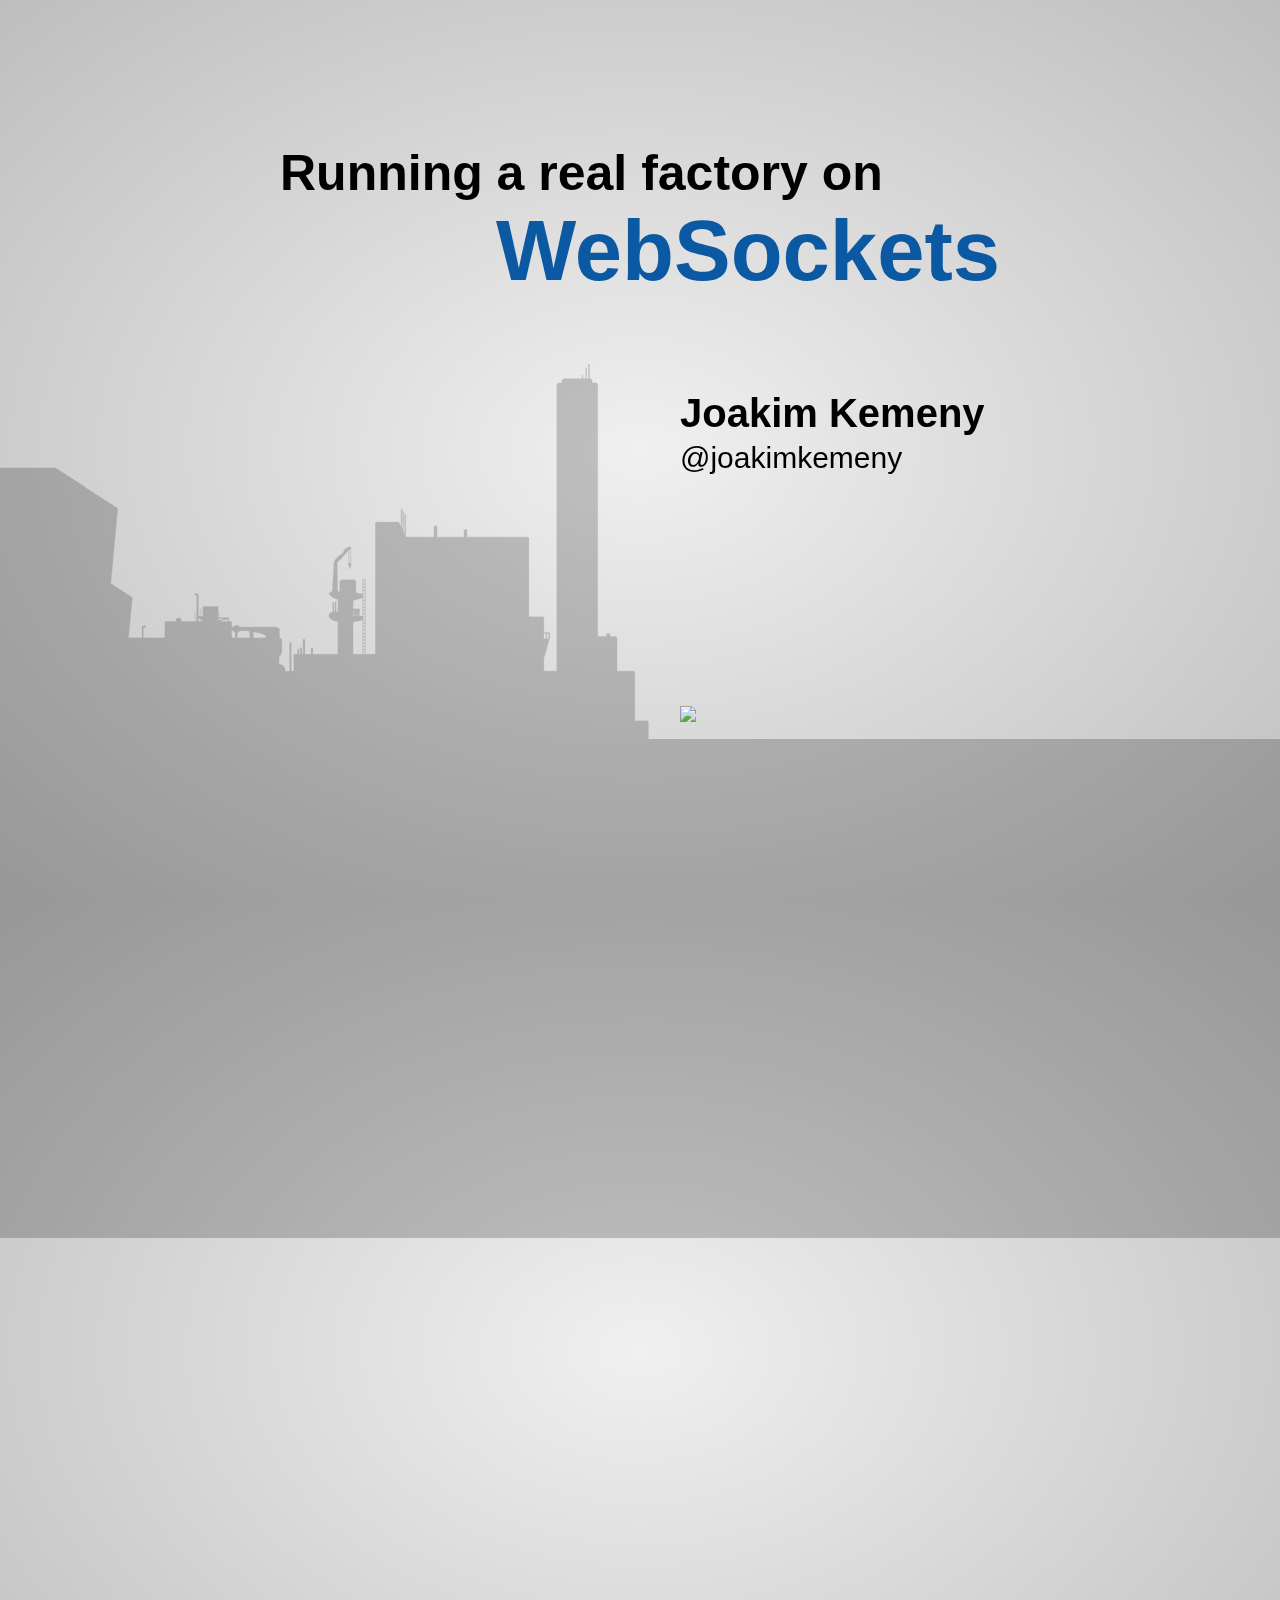
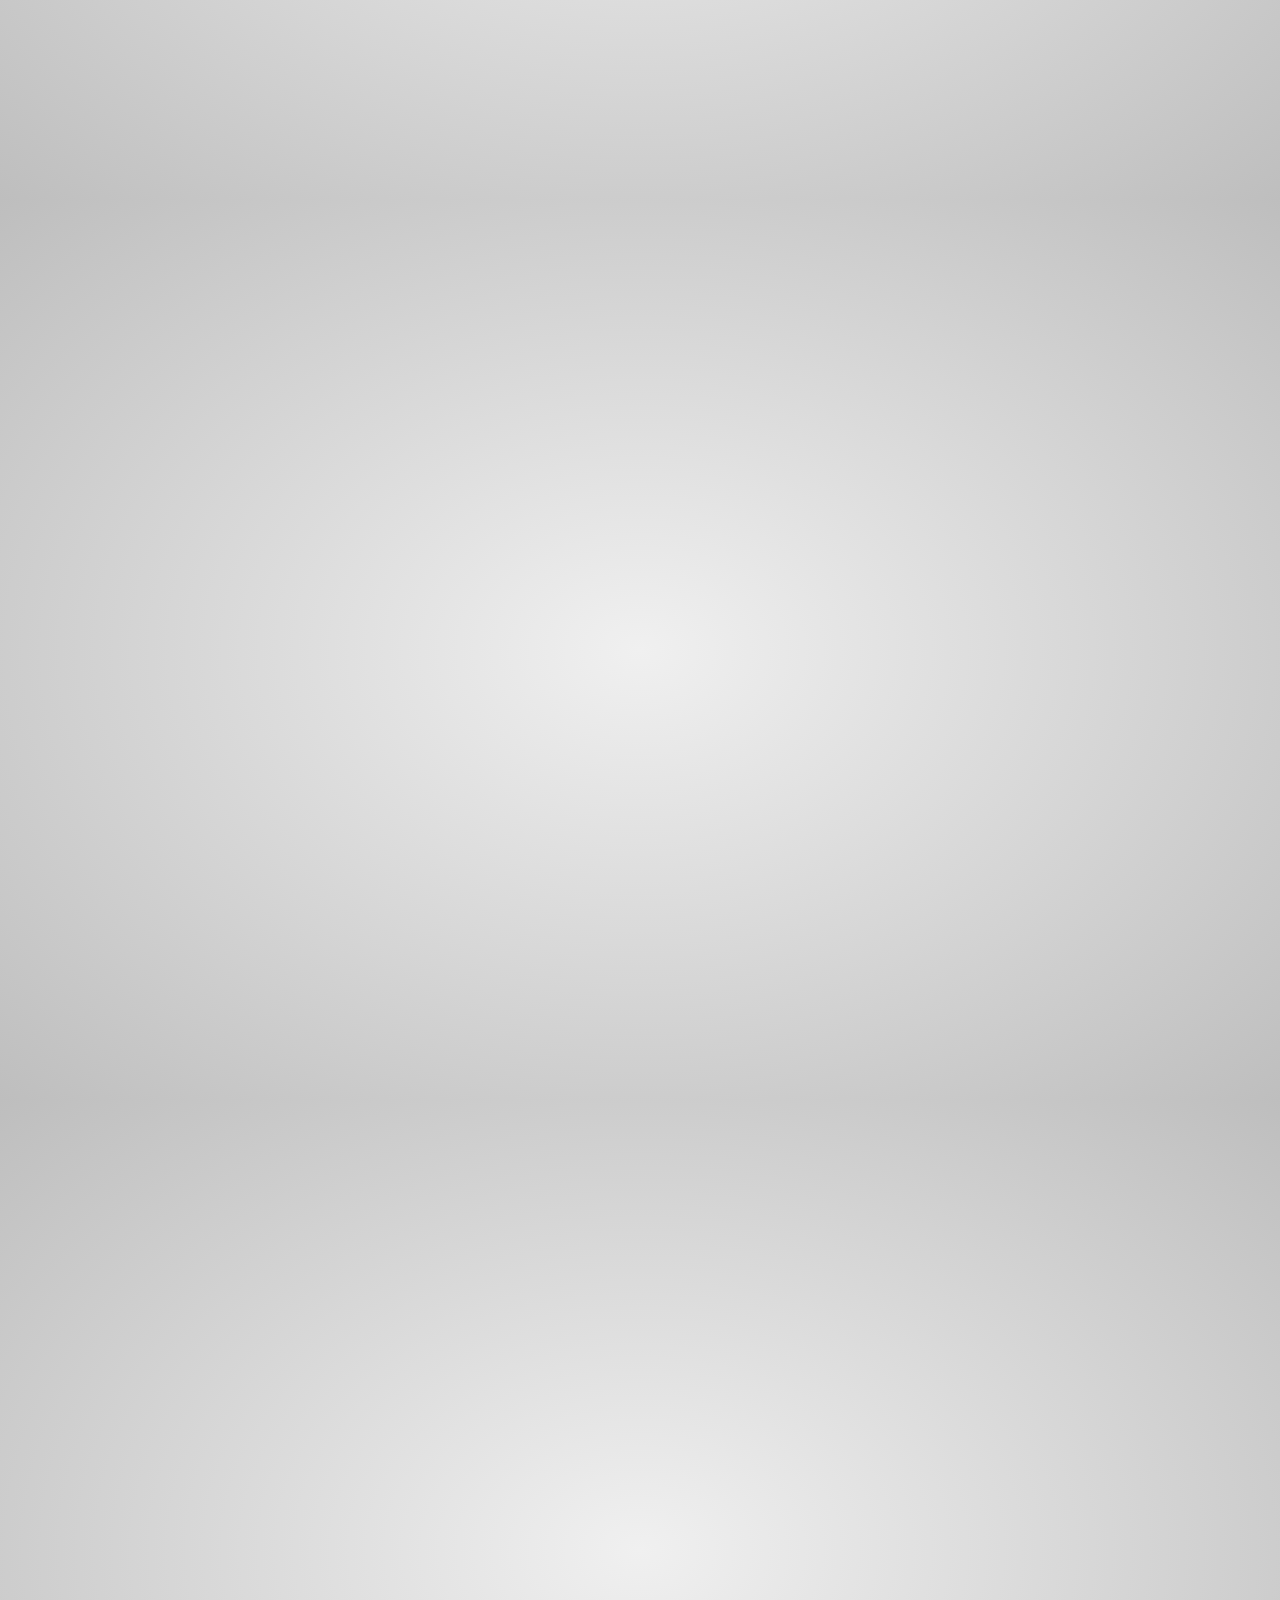
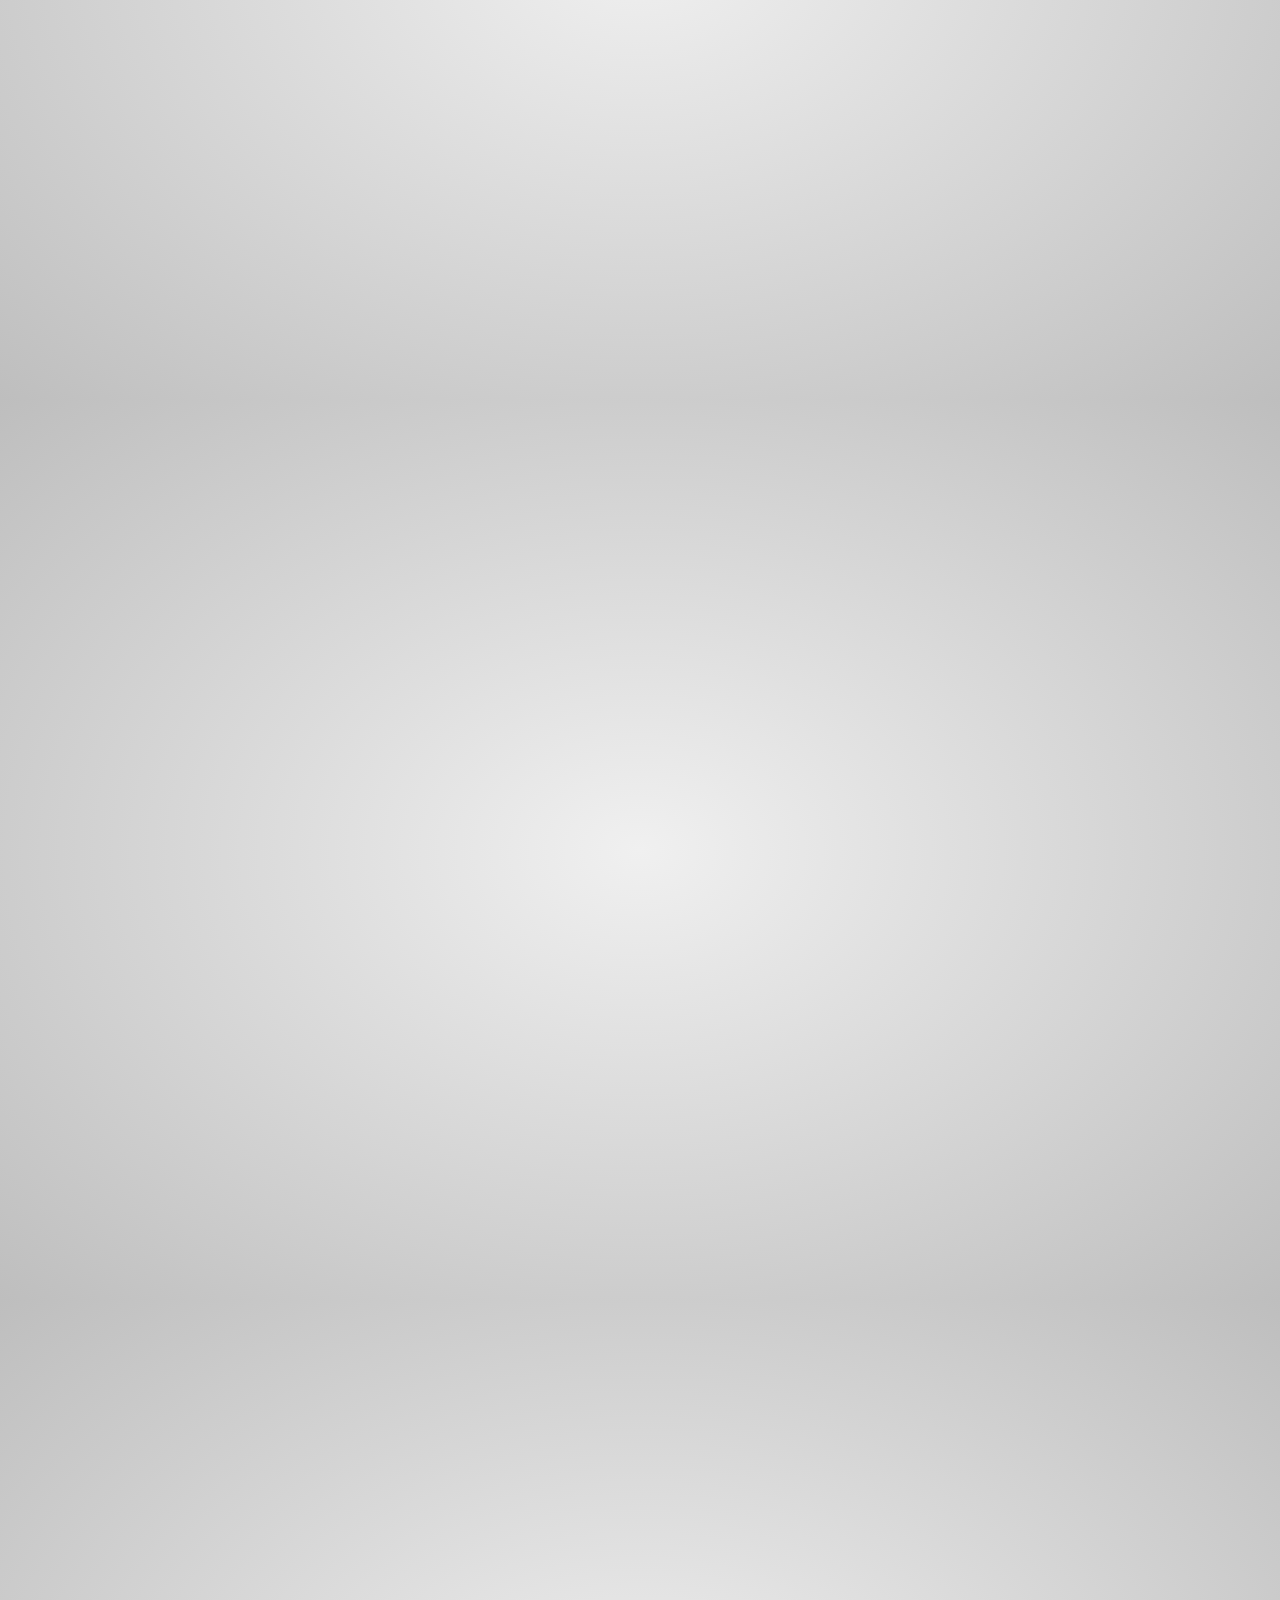
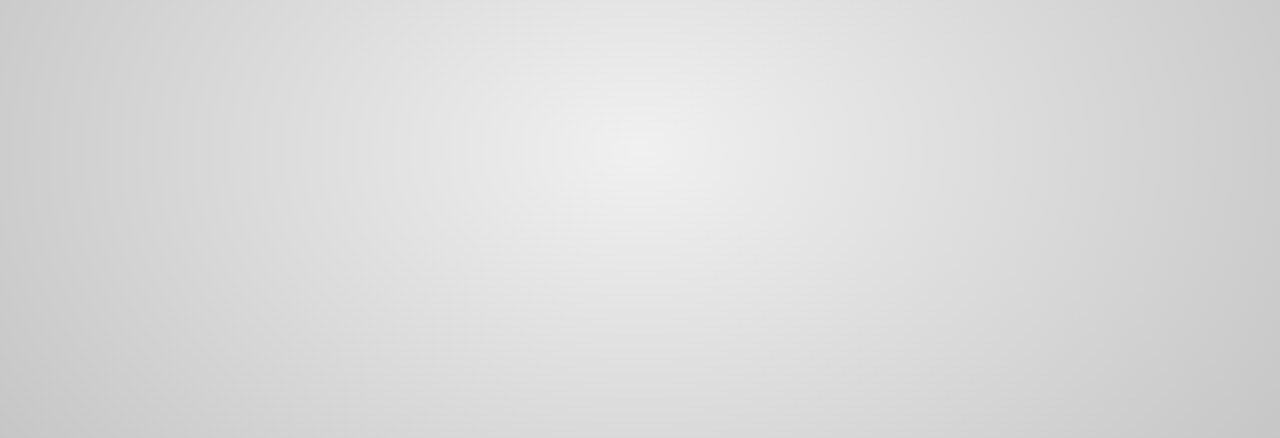
==== commit 3e19264d: "Continued work on the speaker notes." ====
--- a/index.html
+++ b/index.html
@@ -1,5 +1,5 @@
 <!DOCTYPE html>
-<html lang="en">
+<html lang="en" xmlns="http://www.w3.org/1999/html" xmlns="http://www.w3.org/1999/html">
 <head>
 
     <meta charset="utf-8">
@@ -21,6 +21,26 @@
 </head>
 <body>
     <div id="impress">
+
+        <!-- Hint step ------------------------------------------------------------------------- -->
+
+        <!--
+        <div id="hint" class="step hint invisible" data-x="0" data-y="0" data-scale="0.001">
+            <div>
+                <p><b>Hi there!</b></p>
+                <p>
+                    This presentation works best in Safari and Chrome, bad in Firefox and worst (if
+                    at all) in Opera and Internet Explorer.
+                </p>
+                <p>
+                    Use a <b>spacebar</b> or <b>arrow keys</b> to navigate, <b>f</b> for full screen
+                    and <b>p</b> to open speaker notes.
+                </p>
+                <p>So, why don't you press spacebar to get started. I hope you will like it.</p>
+                <p>/Joakim</p>
+            </div>
+        </div>
+        -->
 
         <!-- Intro -------------------------------------------------------------------------------->
 
@@ -38,23 +58,26 @@
                     Hello and welcome to my presentation about running a real factory on WebSockets.
                 </p>
                 <p>
-                    Most of the presentations I hear about HTML5 and new web technologies are
-                    focused on games, markup semantics, cool stuff like audio and video and maybe
-                    some theoretical presentations on how WebSockets will be used in the future.
-                    I thought it would be a good idea to show how some of the new technologies that
-                    we have available today can be used to create something quite different.
-                </p>
-                <p>
-                    My name is Joakim Kemeny and I work as a consultant at Omegapoint here in
-                    Gothenburg. My native tongue is Java but in the last couple of years I have
-                    specialized more and more on front end development so now it's mostly
-                    JavaScript, CSS and maybe some Objective-C but as you will see in this
-                    presentation they are connected so you will see both some Javacode as well as
-                    JavaScript.
-                </p>
-                <p>
-                    So this presentation is based on the project that I'm currently working on and
-                    I will tell you a little bit more about that later but before we get too
+                    There are a lot of presentations about HTML5 and the new web technologies. Many
+                    of them are focused on creating games, how to create semantically correct markup
+                    and how to add audio and video. Recently these talks have shifted focus and now
+                    many start to talk about cooler stuff like WebSockets. However most of these
+                    talks are quite theoretical and often come to the conclusion that the
+                    technologies are not ready to be used yet. I'm using these technologies today
+                    and I thought it would be fun to show you how they can be used to create
+                    something quite different.
+                </p>
+                <p>
+                    My name is Joakim Kemeny and I work as a consultant at Callista Enterprise here
+                    in Gothenburg. My native tongue is Java but for the last couple of years I've
+                    been specializing more and more on front end development so now it's mostly
+                    JavaScript, CSS and maybe some Objective-C, if I'm lucky. But as you will see in
+                    this presentation all of these languages are connected today so you will see
+                    both some Javacode as well as some JavaScript so I hope that doesn't scare you.
+                </p>
+                <p>
+                    This presentation is based on the project that I'm currently working on and I
+                    will tell you a little bit more about it as we go along but before we get too
                     technical we need to answer the following question.
                 </p>
                 <p>
@@ -75,10 +98,10 @@
                     Well, there are all kinds of factories. Behind me you can see the boiler of a
                     paper mill. It's actually the silhouette of the paper mill in Bäckhammar where I
                     grew up and where I earned my living during the summers. It doesn't quite make
-                    me an expert in factories but at least I know what a factory can smell like.
-                </p>
-                <p>
-                    So there are many different types of factories but one thing they all have in
+                    me an expert in factories but as least I know what a factory can smell like.
+                </p>
+                <p>
+                    So there are many different kinds of factories but one thing they all have in
                     common is hardware.
                 </p>
             </div>
@@ -91,7 +114,7 @@
 
             <div class="notes">
                 <p>
-                    And hardware can be all kind of things.
+                    And hardware can be all kinds of things.
                 </p>
             </div>
         </div>
@@ -117,9 +140,9 @@
 
             <div class="notes">
                 <p>
-                    Silos, Pipes, Mixers, Conveyor belts... Coffee Makers. Yes all kinds of
-                    different hardware. But when I will talk about a factory today I mostly care
-                    about these two.
+                    Silos, Pipes, Mixers, Conveyor belts... Coffee Makers. All kind of different
+                    hardware. But when I will talk about a factory today I mostly care about these
+                    two.
                 </p>
             </div>
         </div>
@@ -133,13 +156,13 @@
 
             <div class="notes">
                 <p>
-                    ...the Input/Output units and the Progammable logic controllers. This IS a
+                    ...the input/output units and the programmable logic controllers. This IS a
                     factory to me.
                 </p>
                 <p>
                     The I/O units lets me talk to the hardware in the factory, it lets me read the
-                    current value of a scale, it lets me send commands such as empty scale. And this
-                    can be quite helpful.
+                    current value of a scale, it lets me send commands such as empty scale and this
+                    can be very helpful when you are trying to control a factory.
                 </p>
                 <p>
                     The PLC is used to control I/O units and to create sequences that actually can
@@ -147,7 +170,7 @@
                     at random all day.
                 </p>
                 <p>
-                    The other half of factory is the software.
+                    The other half of a factory is software.
                 </p>
             </div>
         </div>
@@ -162,15 +185,15 @@
 
             <div class="notes">
                 <p>
-                    And this is what I and I guess most of you do all day long. We create software.
-                    And the software in the case of a factory can be used to control the factory,
-                    to handle customers and orders, analyze samples of what the factory produces
-                    and a whole lot of other things.
-                </p>
-                <p>
-                    This is what I will talk about today. We obviously need to talk the the PLCs but
-                    how that can be done in a smart way is a subject for an other time so I won't
-                    touch that today.
+                    This is what I and I guess most of you do all day long. We create software. And
+                    the software in case of a factory can be used to control the factory, to handle
+                    customers and orders, analyze samples of what the factory produces and a whole
+                    lot of other things.
+                </p>
+                <p>
+                    This is what I will talk about today. We obviously need to talk to the PLCs but
+                    how that can be done in a smart way is the subject for an other talk so I won't
+                    touch on that today.
                 </p>
                 <p>
                     So let's see what I'm going to cover today.
@@ -190,9 +213,9 @@
 
             <div class="notes">
                 <p>
-                    I am going to cover three things. First I'm going to talk about managing orders.
-                    List, add and cancel for instance. I guess that this is not what you came
-                    for but it will lay the ground for the rest of the presentation and I actually
+                    I'm going to cover three things. First I'm going to talk about managing orders.
+                    List, add and cancel for instance. I guess that this is not what you came for
+                    but it will lay the groundwork for the rest of the presentation and I actually
                     think that you will find this part to be more interesting than you think.
                 </p>
             </div>
@@ -211,9 +234,14 @@
 
             <div class="notes">
                 <p>
-                    Next I will be talking about producing stuff. This is where it will start to
-                    look like a factory and since this whole presentation will be based upon demos
-                    you get to see both the code and the actual result running.
+                    Next I will be talking about producing stuff. In my current project we are
+                    building software to run concrete factories but I have simplified it for this
+                    presentation to just let the factory produce undefined stuff.
+                </p>
+                <p>
+                    This is where it will start to look and feel like a factory and since this
+                    whole presentation will be based on demos you'll get to see both the code and
+                    the actual running result.
                 </p>
             </div>
         </div>
@@ -236,14 +264,15 @@
             <div class="notes">
                 <p>
                     And finally I will show you how you can create a UI to handle this. And it
-                    shouldn't that hard, right?
+                    shouldn't be that hard, right?
                 </p>
                 <p>
                     I will be creating the UI and producing stuff at the same time so they will not
-                    be as separated as they are in this slide.
-                </p>
-                <p>
-                    I hope this sounds interesting cause I've already taken up some of your time
+                    be as separated as they are in this slide. But it's just to give you an
+                    overview.
+                </p>
+                <p>
+                    I hope this sounds interesting because I've already taken up some of your time
                     so let's get started for real.
                 </p>
             </div>
@@ -262,8 +291,8 @@
 
             <div class="notes">
                 <p>
-                    Let's start with managing order. This is of course the kind of systems that I
-                    think that a lot of you have build to some degree.
+                    Let's start with managing orders. This is of course the kind of systems that I
+                    think that a lot of you have built to some degree in some variation.
                 </p>
                 <p>
                     It usually involves a client and a server and the order system in the factory
@@ -360,7 +389,8 @@
                     There is nothing special about this at all and it can be solved using a normal
                     REST API as I guess that many of you are familiar with. It doesn't matter what
                     kind of technology you use on the server side here, choose the one you are
-                    comfortable with. But in these demos I will use Spring MVC.
+                    comfortable with. But in the demos I will use Spring MVC because that's what we
+                    are using in our solution.
                 </p>
             </div>
         </div>
@@ -369,7 +399,7 @@
 
         <div id="rest-1" class="step" data-x="5190" data-y="0">
             <h1 class="small">Spring MVC</h1>
-            <pre><code data-language="c" data-src="src/rest-1.java"></code></pre>
+            <pre><code data-language="java" data-src="src/rest-1.java"></code></pre>
 
             <div class="notes">
                 <p>
@@ -380,26 +410,26 @@
                     windows application? The server should not care about that.
                 </p>
                 <p>
-                    Describe list...
-                </p>
-                <p>
-                    Describe create...
+                    We can list orders with a GET request to /api/order
+                </p>
+                <p>
+                    We can create orders with a POST request /api/order
                 </p>
             </div>
         </div>
         <div id="rest-2" class="step" data-x="5190" data-y="600">
-            <pre><code data-language="c" data-src="src/rest-2.java"></code></pre>
-
-            <div class="notes">
-                <p>
-                    Describe update...
-                </p>
-                <p>
-                    Describe delete...
-                </p>
-                <p>
-                    So that is our server API. Let's take a first look on our demo applikation that
-                    will use this API.
+            <pre><code data-language="java" data-src="src/rest-2.java"></code></pre>
+
+            <div class="notes">
+                <p>
+                    We can update orders with a PUT request /api/order/{id}
+                </p>
+                <p>
+                    We can delete orders with a DELETE request to /api/order/{id}
+                </p>
+                <p>
+                    So that is our server API and it is pretty strait forward. Let's take a first
+                    look at our demo application to see how this API can be used.
                 </p>
             </div>
         </div>
@@ -417,14 +447,15 @@
                     factory to some extent.
                 </p>
                 <p>
-                    So you can list the orders here. The orders have a target customer, a quantity
-                    and a status that will be used later.
+                    So you can see the list of orders here. The orders have a target customer, a
+                    quantity and a status that will be used later.
                 </p>
                 <p>
                     We can add a new order here, edit the order and finally also delete an order.
                 </p>
                 <p>
-                    So this is the application that we are going to build on today. Let's go back.
+                    So this is the application that we are going to build on today. There are some
+                    other buttons here that I will demonstrate later but let's go back.
                 </p>
             </div>
         </div>
@@ -451,10 +482,8 @@
 
             <div class="notes">
                 <p>
-                    So that was our server API and it was pretty strait forward.
-                </p>
-                <p>
-                    What happens when you add an other client to this picture?
+                    This was a normal client server solution but what happens when you add an other
+                    client to this picture?
                 </p>
             </div>
         </div>
@@ -484,7 +513,7 @@
 
             <div class="notes">
                 <p>
-                    Let's say that the first client is an administrator who enters order all day
+                    Let's say that the first client is an administrator who enters orders all day
                     long and the second client is an operator who is in charge taking the order and
                     making sure they get produced.
                 </p>
@@ -512,11 +541,11 @@
             <div class="box uml-box box3">
                 Client
                 <span>(operator)</span>
-
-            </div>
-            <div class="notes">
-                <p>
-                    Well first of all, both can list orders. Nothing special there.
+            </div>
+
+            <div class="notes">
+                <p>
+                    First of all, both can list orders. Nothing special there.
                 </p>
             </div>
         </div>
@@ -683,6 +712,9 @@
                 <p>
                     That leads us to the seconds question for today...
                 </p>
+                <p>
+                    What is WebSockets?
+                </p>
             </div>
         </div>
 
@@ -711,15 +743,16 @@
             <div class="notes">
                 <p>
                     And WebSockets is part of all the new cool technologies that is part of HTML5.
-                    This means that it's available in most modern browsers. The protocol have been
-                    stable since april so implementers are starting to catch up.
+                    This means that it's available in most modern browsers. To only exception is
+                    the default Android browser but you can use Chrome or Firefox instead. The
+                    protocol have been stable since april so implementers are starting to catch up.
                 </p>
                 <p>
                     So this means no plugins, so no Flash and no Java.
                 </p>
                 <p>
                     It's also very firewall friendly since a socket connection is initiated over a
-                    normal http request which is upgraded to a websocket.
+                    normal http request which is upgraded to a WebSocket.
                 </p>
                 <p>
                     But the main reason why this is so great for running a factory is...
@@ -741,90 +774,167 @@
                 </p>
                 <p>
                     And the second thing is that it adds minimal overhead. Just a start and a stop
-                    byte for each message. This may not sounds like a big deal but let's look at an
-                    example to illustrate this.
-                </p>
-            </div>
-        </div>
-        <!--<div id="websockets-4" class="step" data-x="3690" data-y="-2000">
-            <div class="slide">
-                <h1 class="small">Example</h1>
-                <ul>
-                    <li>Headers for this presentation is <b>730 bytes</b></li>
-                    <li>Let the factory have <b>100 objects</b></li>
-                    <li>Let the objects update every second</li>
-                </ul>
-                <ul>
-                    <li>Use HTTP polling = <b>73 000 bytes</b></li>
-                    <li>Using WebSockets = <b>400 bytes</b></li>
-                </ul>
-                <p>Waisted bandwidth = <b>0,55 Mbit/s / client</b></p>
-            </div>
-        </div>-->
+                    byte for each message and if you compare this to the normal HTTP headers that
+                    adds around 1000 bytes it's a huge deal.
+                </p>
+                <p>
+                    Let's look at how this can be implemented.
+                </p>
+            </div>
+        </div>
 
         <!-- WebSockets Code ---------------------------------------------------------------------->
 
         <div id="ws-code-1" class="step" data-x="6690" data-y="-1000">
             <h1 class="small">WebSocketServlet (Jetty)</h1>
-            <pre><code data-language="c" data-src="src/websocket-1.java"></code></pre>
-            <div class="notes">
-                <p>
-                    There is not official standard for Java yet.
-                </p>
-                <p>
-                    So how does the client look.
+            <pre><code data-language="java" data-src="src/websocket-1.java"></code></pre>
+            <div class="notes">
+                <p>
+                    There is no official standard for Java yet. They are working on it through
+                    JSR-356 but so far we are left in the hands of the different application
+                    server vendors. Both Glassfish and Tomcat have there own implementation but we
+                    use Jetty for our solution.
+                </p>
+                <p>
+                    The Jetty implementation is based on the Servlet API but instead of doing a
+                    doGet we do a doWebSocketConnect when the client requests a WebSocket
+                    connection. The only thing we need to do in the servlet is to return a WebSocket
+                    to the client. We can return different WebSockets depending on the protocol but
+                    in our case we always return the same type and we pass it a reference to a
+                    WebSocketManager which is a utility class that we have created.
+                </p>
+                <p>
+                    So what does this WebSocketClient look like.
                 </p>
             </div>
         </div>
         <div id="ws-code-2" class="step" data-x="8190" data-y="-1000">
             <h1 class="small">WebSocketClient (Jetty)</h1>
-            <pre><code data-language="c" data-src="src/websocket-2.java"></code></pre>
+            <pre><code data-language="java" data-src="src/websocket-2.java"></code></pre>
+
+            <div class="notes">
+                <p>
+                    First of all it implements a OnTextMessage interface. WebSockets can be both
+                    binary and text based and we use text.
+                </p>
+                <p>
+                    The interface only have 3 methods. First onConnect where we store the actual
+                    connection to the client and then we add the client to a list of active clients.
+                    You will see why we need that later but let's just say that it's pretty useful
+                    to keep a list of all connected clients.
+                </p>
+            </div>
         </div>
         <div id="ws-code-3" class="step" data-x="8190" data-y="-430">
-            <pre><code data-language="c" data-src="src/websocket-3.java"></code></pre>
-            <div class="notes">
-                <p>
-                    So how does this messsage look like.
+            <pre><code data-language="java" data-src="src/websocket-3.java"></code></pre>
+
+            <div class="notes">
+                <p>
+                    Next we have onClose where we just deregister the client.
+                </p>
+                <p>
+                    The final method in the interface is onMessage and this method gets called when
+                    the client sends a message to the server over the WebSocket. In our case we
+                    delegate the parsing and handling of that message to our utility manager.
+                </p>
+                <p>
+                    Finally we've also added a sendMessage method here which just sends a message
+                    over the connection that we stored earlier. This is the method that we use to
+                    send messages from the server to the client.
+                </p>
+                <p>
+                    So this message, what does that look like? That's up to you but we've created
+                    a simple JSON protocol that we use and it looks like this.
                 </p>
             </div>
         </div>
         <div id="ws-code-4" class="step" data-x="9690" data-y="-1000">
             <h1 class="small">Protocol</h1>
             <pre><code data-language="javascript" data-src="src/protocol-1.js"></code></pre>
-        </div>
-        <div id="ws-code-5" class="step" data-x="9690" data-y="-945">
-            <pre><code data-language="javascript" data-src="src/protocol-2.js"></code></pre>
-            <div class="notes">
-                <p>
-                    Throw a bunch of annotations at it.
-                </p>
-            </div>
-        </div>
-        <div id="ws-code-6" class="step" data-x="9690" data-y="0">
-            <h1 class="small">Spring MVC</h1>
-            <pre><code data-language="c" data-src="src/controller-1.java"></code></pre>
-        </div>
-        <div id="ws-code-7" class="step" data-x="9690" data-y="570">
-            <pre><code data-language="c" data-src="src/controller-2.java"></code></pre>
+
+            <div class="notes">
+                <p>
+                    So here we have the message for our orderCreated event.
+                </p>
+                <p>
+                    We have specified a sub protocol that we use to be able to send different kind
+                    of messages over the same WebSocket and in the command we have specified the
+                    type of the event.
+                </p>
+                <p>
+                    Finally we have the actual data of the event and here we have the details for
+                    the created order.
+                </p>
+                <p>
+                    Let's see how we can use this in our controller.
+                </p>
+            </div>
+        </div>
+        <div id="ws-code-5" class="step" data-x="9690" data-y="465">
+            <pre><code data-language="java" data-src="src/controller-2.java"></code></pre>
             <p class="links">
                 Get the code at <a href="http://github.com/joakimkemeny">github.com/joakimkemeny</a>
             </p>
-            <div class="notes">
-                <p>
-                    Before I get back to the demo I'll show you how it looks on the client side.
-                </p>
-            </div>
-        </div>
-        <div id="ws-code-8" class="step" data-x="9690" data-y="1570">
-            <h1 class="small">JavaScript</h1>
-            <pre><code data-language="javascript" data-src="src/websocket-1.js"></code></pre>
+
+            <div class="notes">
+                <p>
+                    Let's first inject the WebSocket utility manager that we used earlier and
+                    remember that we registered all of our clients through this manager and that
+                    means that in our createOrder method we can call a broadcast method on the
+                    manager to send a message to all connected clients.
+                </p>
+                <p>
+                    Maybe you wonder how this manager is implemented but this presentation contains
+                    a lot of code and it's not done yet so I'm not going to show it to you. Instead
+                    I encourage you to checkout the code at my Github page after this presentation.
+                    I have to warn you that this is demo code so be aware of that.
+                </p>
+                <p>
+                    So now we have a way to communicate from the server to the clients but I said
+                    that WebSockets is bidirectional so how do we implement that?
+                </p>
+                <p>
+                    Well we already have an API to communicate from the client to the server and
+                    that is the REST API so what we did was that we reused that.
+                </p>
+            </div>
+        </div>
+        <div id="ws-code-6" class="step" data-x="9690" data-y="0">
+            <h1 class="small">WebSockets (Spring MVC)</h1>
+            <pre><code data-language="java" data-src="src/controller-1.java"></code></pre>
+
+            <div class="notes">
+                <p>
+                    So back to the top of the controller again and what we want to do is to be
+                    able to call all methods over the WebSocket connection as well and since we use
+                    annotations for everything else we created a couple of annotations for that as
+                    well.
+                </p>
+                <p>
+                    So we annotate the Spring controller to make it respond the order protocol and
+                    then we also annotate the method to make it handle the list command.
+                </p>
+                <p>
+                    Behind the scenes we use some reflection magic but I'm not showing it to you but
+                    the same as before, the code is available so check it out. I just wanted you to
+                    know that it's possible to combine REST with WebSockets in a nice way.
+                </p>
+            </div>
         </div>
 
         <!-- Demo --------------------------------------------------------------------------------->
 
-        <div id="demo-2" class="step" data-x="8190" data-y="1570">
+        <div id="demo-2" class="step" data-x="9690" data-y="1570">
             <div class="browser" data-src="http://localhost:8080"></div>
             <div class="notes">
+                <p>
+                    So here we have the demo again. Let's bring up a different browser and to make
+                    this a little bit mor interesting I'l use my phone to prove that I'm not
+                    cheating.
+                </p>
+                <p>
+                    Demo with the iPhone...
+                </p>
                 <p>
                     So now we have created the server part for this application. REST, WebSockets
                     and Spring MVC. How can we structure the code on the client side.
@@ -834,36 +944,60 @@
 
         <!-- Backbone.js -------------------------------------------------------------------------->
 
-        <div id="backbone-1" class="step invisible" data-x="6690" data-y="1570">
+        <div id="backbone-1" class="step invisible" data-x="8190" data-y="1570">
             <div class="center">
                 <h1>Backbone.js</h1>
             </div>
-        </div>
-        <div id="backbone-2" class="step invisible" data-x="6690" data-y="1570">
+            <div class="notes">
+                <p>
+                    To do this on the client side we have chosen to use a library called Backbone.js
+                </p>
+            </div>
+        </div>
+        <div id="backbone-2" class="step invisible" data-x="8190" data-y="1570">
             <div class="center">
                 <h1>Backbone.js</h1>
                 <div class="box ballon ballon-down ballon1">MV* library</div>
             </div>
             <div class="notes">
                 <p>
-                    Lot of alternatives, ember, angular, knockout, spine.
-                </p>
-                <p>Next Models</p>
-            </div>
-        </div>
-        <div id="backbone-3" class="step invisible" data-x="6690" data-y="1570">
+                    Backbone.js is one of these new cool MVC-like libraries that have popped up
+                    in the last couple of year. They don't follow the model view controller pattern
+                    precisely but they you use some kind of variation and are normally called MV*
+                    libraries or frameworks.
+                </p>
+                <p>
+                    There are a lot of alternatives out there today. Ember, Angular, Knockout and
+                    Spine are some of the frameworks that you could checkout. So which one do you
+                    choose? Well it's the same as in the Java world, it depends. I choose Backbone
+                    since it seemed like the best choice at the time. Today I would seriously
+                    consider Ember but I leave that to you. I know that Backbone works so I will
+                    show you that today.
+                </p>
+                <p>
+                    So what i Backbone?
+                </p>
+            </div>
+        </div>
+        <div id="backbone-3" class="step invisible" data-x="8190" data-y="1570">
             <div class="center">
                 <h1>Backbone.js</h1>
                 <div class="box ballon ballon-up ballon1">Models / Collections</div>
             </div>
             <div class="notes">
                 <p>
-                    Triggers events when changed.
-                </p>
-                <p>Next Views...</p>
-            </div>
-        </div>
-        <div id="backbone-4" class="step invisible" data-x="6690" data-y="1570">
+                    Backbone have three parts that work together. First we the the models and
+                    collection of models. This is where you hold the data on the client side.
+                    The orders and customers are some examples.
+                </p>
+                <p>
+                    These models and collections trigger events when they are changed. So we
+                    know when there is a new model, when a model is changed or when a model is
+                    deleted.
+                </p>
+            </div>
+        </div>
+        <div id="backbone-4" class="step invisible" data-x="8190" data-y="1570">
             <div class="center">
                 <h1>Backbone.js</h1>
                 <div class="box ballon ballon-up ballon1">Models / Collections</div>
@@ -871,73 +1005,134 @@
             </div>
             <div class="notes">
                 <p>
-                    Views can react to the events that the models trigger.
-                </p>
-            </div>
-        </div>
-        <div id="backbone-5" class="step invisible" data-x="6690" data-y="1570">
+                    Next we have views and views are responsible for showing the models and other
+                    information on the screen.
+                </p>
+                <p>
+                    And since the models trigger events the views can listen to these events and
+                    react to them in some way.
+                </p>
+            </div>
+        </div>
+        <div id="backbone-5" class="step invisible" data-x="8190" data-y="1570">
             <div class="center">
                 <h1>Backbone.js</h1>
                 <div class="box ballon ballon-up ballon1">Models / Collections</div>
                 <div class="box ballon ballon-down ballon2">Views</div>
                 <div class="box ballon ballon-down ballon3">Routers</div>
             </div>
-            <div class="notes">
-                <p>
-                    Finally routers. And you can read more....
-                </p>
-            </div>
-        </div>
-        <div id="backbone-6" class="step invisible" data-x="6690" data-y="1570">
-            <div class="center">
-                <h1>Backbone.js</h1>
-                <div class="box ballon ballon-up ballon1">Models / Collections</div>
-                <div class="box ballon ballon-down ballon2">Views</div>
-                <div class="box ballon ballon-down ballon3">Routers</div>
-            </div>
             <p class="links">
                 Read more about Backbone at <a href="http://backbonejs.org">backbonejs.org</a>
             </p>
-            <div class="notes">
+
+            <div class="notes">
+                <p>
+                    Finally we have routers which are kind of the controllers in the MVC-model. The
+                    routers are used to map URL to a state in the application by getting the correct
+                    models and showing them in the correct views.
+                </p>
+                <p>
+                    This is a very brief introduction to Backbone.
+                </p>
+                <p>
+                    But you can always read more about it at backbonejs.org.
+                </p>
                 <p>
                     So this is what it can look like.
                 </p>
             </div>
         </div>
-        <div id="backbone-7" class="step" data-x="5190" data-y="1570">
-            <h1 class="small">Backbone Models (Collections)</h1>
+        <div id="backbone-7" class="step" data-x="6690" data-y="1570">
+            <h1 class="small">Backbone Models / Collections</h1>
             <pre><code data-language="javascript" data-src="src/backbone-1.js"></code></pre>
-        </div>
-        <div id="backbone-8" class="step" data-x="5190" data-y="1835">
+
+            <div class="notes">
+                <p>Describe how models and collections are created...</p>
+            </div>
+        </div>
+
+
+        <div id="backbone-8" class="step" data-x="6690" data-y="2010">
             <pre><code data-language="javascript" data-src="src/backbone-2.js"></code></pre>
-        </div>
-        <div id="backbone-9" class="step" data-x="5190" data-y="1945">
+
+            <div class="notes">
+                <p>Describe how we can get information...</p>
+            </div>
+        </div>
+        <div id="backbone-9" class="step" data-x="6690" data-y="2120">
             <pre><code data-language="javascript" data-src="src/backbone-3.js"></code></pre>
-        </div>
-        <div id="backbone-10" class="step" data-x="5190" data-y="2160">
+
+            <div class="notes">
+                <p>Describe how we create models...</p>
+            </div>
+        </div>
+        <div id="backbone-10" class="step" data-x="6690" data-y="2335">
             <pre><code data-language="javascript" data-src="src/backbone-4.js"></code></pre>
-        </div>
-        <div id="backbone-11" class="step" data-x="5190" data-y="2305">
+
+            <div class="notes">
+                <p>Describe how we get models...</p>
+            </div>
+        </div>
+        <div id="backbone-11" class="step" data-x="6690" data-y="2445">
             <pre><code data-language="javascript" data-src="src/backbone-5.js"></code></pre>
             <div class="notes">
+                <p>Describe how we can remove models...</p>
                 <p>
                     But we want to do better. We want to have the collections synced att all times.
                     For Java we used annotations and for JavaScript we use events.
                 </p>
             </div>
         </div>
+
+        <div id="ws-code-8" class="step" data-x="5190" data-y="2000">
+            <h1 class="small">WebSockets (JavaScript)</h1>
+            <pre><code data-language="javascript" data-src="src/websocket-1.js"></code></pre>
+
+            <div class="notes">
+                <p>Describe the client...</p>
+                <p>
+                    Enough code for now, let's checkout the demo again.
+                </p>
+            </div>
+        </div>
+
         <div id="backbone-12" class="step" data-x="3690" data-y="2000">
-            <h1 class="small">Backbone Models (Collections)</h1>
+            <h1 class="small">WebSockets (Backbone)</h1>
             <pre><code data-language="javascript" data-src="src/backbone-6.js"></code></pre>
-        </div>
-        <div id="backbone-13" class="step" data-x="3690" data-y="2500">
+
+            <div class="notes">
+                <p>Describe how we subscribe to changes...</p>
+            </div>
+        </div>
+        <div id="backbone-13" class="step" data-x="3690" data-y="2220">
             <pre><code data-language="javascript" data-src="src/backbone-7.js"></code></pre>
+        </div>
+
+        <div class="notes">
+            <p>Describe how we update the data...</p>
+            <p>
+                Again, this is a lot of code but its just to give you an idea of what you can do
+                and you can find the code at Github as I said earlier.
+            </p>
         </div>
 
         <!-- Demo --------------------------------------------------------------------------------->
 
         <div id="demo-3" class="step" data-x="3690" data-y="1000">
             <div class="browser" data-src="http://localhost:8080"></div>
+
+            <div class="notes">
+                <p>
+                    Ok, now we are back at our demo application and let's see what the factory looks
+                    like for real.
+                </p>
+                <p>
+                    Describe the factory... it's not that far from the real factory.
+                </p>
+                <p>
+                    So how does this work? Back to the overview again.
+                </p>
+            </div>
         </div>
 
         <!-- Architecture ------------------------------------------------------------------------->
@@ -1001,6 +1196,13 @@
             <div class="box uml-box box4">
                 PLC
             </div>
+            <div class="notes">
+                <p>
+                    So now if we add a PLC to this picture. The PLC communicates with the server in
+                    some way. It's actually oer modbus TCP if anybody is interested. The server can
+                    read values from the PLC in some way and also set values in the PLC.
+                </p>
+            </div>
         </div>
         <div id="architecture-16" class="step invisible" data-x="3690" data-y="100">
             <div class="box uml-box box1">
@@ -1026,6 +1228,11 @@
             </div>
 
             <div class="notes">
+                <p>
+                    So now the server can push WebSocket messages to the clients to let them know
+                    that the silos have been updated. Maybe their material level changed or
+                    something like that.
+                </p>
             </div>
         </div>
         <div id="architecture-17" class="step invisible" data-x="3690" data-y="100">
@@ -1055,6 +1262,7 @@
             </div>
 
             <div class="notes">
+                <p>Maybe the scale changed.</p>
             </div>
         </div>
         <div id="architecture-18" class="step invisible" data-x="3690" data-y="100">
@@ -1087,10 +1295,13 @@
 
             <div class="notes">
                 <p>
+                    The clients can also send commands to the server that gets forwarded to the PLC
+                    to maybe activate the scale as I did in the demo.
+                </p>
+                <p>
                     So now we have models that are in sync but as the application continues to grow
                     it may get out of hand so the final piece for this puzzle is to create some kind
                     of way to automate the ui changes as well and for that we use knockout.
-
                 </p>
             </div>
         </div>
@@ -1103,7 +1314,7 @@
             </div>
             <div class="notes">
                 <p>
-                    I talked about knockout earlier but I don't think it is a good solution for
+                    I talked about Knockout earlier but I don't think it is a good solution for
                     models but for managing the UI it's great. It's a MVVM framework and it do two
                     things that we use.
                 </p>
@@ -1113,6 +1324,11 @@
             <div class="center">
                 <h1>Knockout.js</h1>
                 <div class="box ballon ballon-down ballon1">Declarative Bindings</div>
+            </div>
+            <div class="notes">
+                <p>
+                    It does declarative bindings...
+                </p>
             </div>
         </div>
         <div id="knockout-3" class="step invisible" data-x="2000" data-y="1000">
@@ -1121,84 +1337,156 @@
                 <div class="box ballon ballon-down ballon1">Declarative Bindings</div>
                 <div class="box ballon ballon-up ballon2">Automatic UI Refresh</div>
             </div>
-            <div class="notes">
-                <p>
-                    Read more about it...
-                </p>
-            </div>
-
-        </div>
-        <div id="knockout-4" class="step invisible" data-x="2000" data-y="1000">
-            <div class="center">
-                <h1>Knockout.js</h1>
-                <div class="box ballon ballon-down ballon1">Declarative Bindings</div>
-                <div class="box ballon ballon-up ballon2">Automatic UI Refresh</div>
-            </div>
             <p class="links">
                 Read more about Knockout at <a href="http://knockoutjs.com">knockoutjs.com</a>
             </p>
-        </div>
-        <div id="knockout-5" class="step" data-x="2000" data-y="2000">
-            <h1 class="small">Knockout HTML</h1>
-            <pre><code data-language="html" data-src="src/knockout-1.js"></code></pre>
-            <div class="notes">
-                <p>
-                    So now we have backbone and knockout, how do they integrate?
-                </p>
-            </div>
-
-        </div>
-        <div id="knockout-6" class="step" data-x="2000" data-y="3000">
-            <h1 class="small">Backbone & Knockout</h1>
-            <pre><code data-language="javascript" data-src="src/knockout-2.js"></code></pre>
+            <div class="notes">
+                <p>
+                    ...and it does automatic UI refreshes. So we can tell the UI how it should be
+                    connected to the models and then we don't need to care any more, it will stay
+                    updated.
+                </p>
+                <p>
+                    Read more about it...
+                </p>
+            </div>
+        </div>
+        <div id="knockout-4" class="step invisible" data-x="2000" data-y="1000">
+            <div class="center">
+                <h1>Knockout.js</h1>
+                <div class="box ballon ballon-down ballon1">Can work with Backbone…</div>
+            </div>
+            <div class="notes">
+                <p>
+                    To do that we use a glue called knockback and Knockback makes Backbone and
+                    Knockout play nice together. I just thought I let you know, you can read more
+                    about it here.
+                </p>
+            </div>
+        </div>
+        <div id="knockout-5" class="step invisible" data-x="2000" data-y="1000">
+            <div class="center">
+                <h1>Knockout.js</h1>
+                <div class="box ballon ballon-down ballon1">Can work with Backbone…</div>
+                <div class="box ballon ballon-up ballon2">…using Knockback</div>
+            </div>
             <p class="links">
                 Read more about Knockback at
                 <a href="http://kmalakoff.github.com/knockback">kmalakoff.github.com/knockback</a>
             </p>
-        </div>
-        <div id="knockout-7" class="step" data-x="2000" data-y="4000">
+            <div class="notes">
+                <p>
+                    To do that we use a glue called knockback and Knockback makes Backbone and
+                    Knockout play nice together. I just thought I let you know, you can read more
+                    about it here.
+                </p>
+            </div>
+        </div>
+        <div id="knockout-6" class="step" data-x="2000" data-y="2000">
+            <h1 class="small">Knockout HTML</h1>
+            <pre><code data-language="html" data-src="src/knockout-1.js"></code></pre>
+            <div class="notes">
+                <p>
+                    Here is a small example of how it can look. Describe it...
+                </p>
+                <p>
+                    So now we have backbone and knockout, how do they integrate?
+                </p>
+            </div>
+
+        </div>
+        <div id="knockout-7" class="step" data-x="2000" data-y="3000">
             <h1 class="small">Knockout HTML</h1>
             <pre><code data-language="html" data-src="src/knockout-3.js"></code></pre>
+
+            <div class="notes">
+                <p>
+                    So just a small example again to let you forget all about the terrible glue
+                    and instead see the code that creates the scales.
+                </p>
+            </div>
         </div>
 
 
         <!-- Demo --------------------------------------------------------------------------------->
 
-        <div id="demo-4" class="step" data-x="3500" data-y="4000">
+        <div id="demo-4" class="step" data-x="3500" data-y="3000">
             <div class="browser" data-src="http://localhost:8080"></div>
+
+            <div class="notes">
+                <p>
+                    Time for my last demo and now I will try it again with the phone to let you
+                    see how it works.
+                </p>
+            </div>
         </div>
 
         <!-- Conclusion --------------------------------------------------------------------------->
 
-        <div id="conclusion-1" class="step" data-x="5000" data-y="4000">
+        <div id="conclusion-1" class="step" data-x="5000" data-y="3000">
             <div class="center">
                 <h1>Conclusions</h1>
             </div>
-        </div>
-        <div id="conclusion-2" class="step invisible" data-x="5000" data-y="4000">
+            <div class="notes">
+                <p>
+                    So that was the last demo and it's time to go to the conclusions. This was not
+                    an all Java talk as you may have hoped for but this is the way applications work
+                    now. Now we have an API that we can use from JavaScript as I've shown you today
+                    but you could just as easy have created a native app. So stop caring about JSF,
+                    GWT or whatever framework is cool on the Java server side today. This is the
+                    future.
+                </p>
+                <p>That beeing said it's not easy...</p>
+            </div>
+        </div>
+        <div id="conclusion-2" class="step invisible" data-x="5000" data-y="3000">
             <div class="center">
                 <h1>Conclusions</h1>
                 <div class="box ballon ballon-down ballon1">It takes some hard work</div>
                 <div class="box ballon ballon-up ballon2">Frameworks need to catch up</div>
             </div>
-        </div>
-        <div id="conclusion-3" class="step invisible" data-x="5000" data-y="4000">
+            <div class="notes">
+                <p>
+                    It takes some really hard work to pull it of and the frameworks and tools really
+                    need to catch up to handle these kind of applications. I talked about Ember
+                    earlier and I think they are on the right track. I didn't cover that in the
+                    presentation but I have actually duplicated the demo so it's also available
+                    Ember style if you want to check it out.
+                </p>
+            </div>
+        </div>
+        <div id="conclusion-3" class="step invisible" data-x="5000" data-y="3000">
             <div class="center">
                 <h1>Conclusions</h1>
                 <div class="box ballon ballon-down ballon3">JavaScript has its limitations</div>
             </div>
-        </div>
-        <div id="conclusion-4" class="step invisible" data-x="5000" data-y="4000">
+            <div class="notes">
+                <p>
+                    Next problem is that JavaScript itself and the different implementations has its
+                    limitations. Especially the event loop and the single threaded nature of
+                    JavaScript can be really tricky sometimes.
+                </p>
+                <p>However...</p>
+            </div>
+        </div>
+        <div id="conclusion-4" class="step invisible" data-x="5000" data-y="3000">
             <div class="center">
                 <h1>Conclusions</h1>
                 <div class="box ballon ballon-down ballon4">It works great…</div>
                 <div class="box ballon ballon-up ballon5">…and it make other UIs feel old</div>
             </div>
+            <div class="notes">
+                <p>
+                    This works great and it really makes other UIs feel old and terrible and I
+                    hope that people start to adopt these kind of architectures more because they
+                    rock!
+                </p>
+            </div>
         </div>
 
         <!-- Bye ---------------------------------------------------------------------------------->
 
-        <div id="outro-1" class="step" data-x="5000" data-y="5000">
+        <div id="outro-1" class="step" data-x="5000" data-y="4000">
             <h2>Thank you for coming</h2>
             <h1>WebSockets</h1>
             <h3>Joakim Kemeny</h3>
@@ -1207,11 +1495,22 @@
             <img src="img/callista.png" class="logotype">
             <img src="img/backhammar.png" class="factory">
             <canvas id="outro-smoke" class="smoke" height="744" width="1000"></canvas>
-        </div>
-
+
+            <div class="notes">
+                <p>
+                    That's all I got for you today. I hope you enjoyed it and if you want to know
+                    more
+                    about this and the project I'm working on you can catch me after the session. I
+                    can
+                    show you what the real factory looks like.
+                </p>
+                <p>
+                    Don't forget my github repository and connect to me at Twitter. Thanks.
+                </p>
+            </div>
+        </div>
     </div>
 
     <script src="js/scripts.min.js"></script>
-
 </body>
 </html>
--- a/css/styles.css
+++ b/css/styles.css
@@ -19,4 +19,4 @@
  *  Email: dave@davegandy.com
  *  Twitter: http://twitter.com/fortaweso_me
  *  Work: Lead Product Designer @ http://kyruus.com
- */@font-face{font-family:'FontAwesome';src:url("../../font/fontawesome-webfont.eot?v=3.0.1");src:url("../../font/fontawesome-webfont.eot?#iefix&v=3.0.1") format("embedded-opentype"),url("../../font/fontawesome-webfont.woff?v=3.0.1") format("woff"),url("../../font/fontawesome-webfont.ttf?v=3.0.1") format("truetype");font-weight:normal;font-style:normal}[class^="icon-"],[class*=" icon-"]{font-family:FontAwesome;font-weight:normal;font-style:normal;text-decoration:inherit;-webkit-font-smoothing:antialiased;display:inline;width:auto;height:auto;line-height:normal;vertical-align:baseline;background-image:none;background-position:0% 0%;background-repeat:repeat;margin-top:0}.icon-white,.nav-pills>.active>a>[class^="icon-"],.nav-pills>.active>a>[class*=" icon-"],.nav-list>.active>a>[class^="icon-"],.nav-list>.active>a>[class*=" icon-"],.navbar-inverse .nav>.active>a>[class^="icon-"],.navbar-inverse .nav>.active>a>[class*=" icon-"],.dropdown-menu>li>a:hover>[class^="icon-"],.dropdown-menu>li>a:hover>[class*=" icon-"],.dropdown-menu>.active>a>[class^="icon-"],.dropdown-menu>.active>a>[class*=" icon-"],.dropdown-submenu:hover>a>[class^="icon-"],.dropdown-submenu:hover>a>[class*=" icon-"]{background-image:none}[class^="icon-"]:before,[class*=" icon-"]:before{text-decoration:inherit;display:inline-block;speak:none}a [class^="icon-"],a [class*=" icon-"]{display:inline-block}.icon-large:before{vertical-align:-10%;font-size:1.3333333333333333em}.btn [class^="icon-"],.btn [class*=" icon-"],.nav [class^="icon-"],.nav [class*=" icon-"]{display:inline}.btn [class^="icon-"].icon-large,.btn [class*=" icon-"].icon-large,.nav [class^="icon-"].icon-large,.nav [class*=" icon-"].icon-large{line-height:.9em}.btn [class^="icon-"].icon-spin,.btn [class*=" icon-"].icon-spin,.nav [class^="icon-"].icon-spin,.nav [class*=" icon-"].icon-spin{display:inline-block}.nav-tabs [class^="icon-"],.nav-tabs [class^="icon-"].icon-large,.nav-tabs [class*=" icon-"],.nav-tabs [class*=" icon-"].icon-large,.nav-pills [class^="icon-"],.nav-pills [class^="icon-"].icon-large,.nav-pills [class*=" icon-"],.nav-pills [class*=" icon-"].icon-large{line-height:.9em}li [class^="icon-"],li [class*=" icon-"],.nav li [class^="icon-"],.nav li [class*=" icon-"]{display:inline-block;width:1.25em;text-align:center}li [class^="icon-"].icon-large,li [class*=" icon-"].icon-large,.nav li [class^="icon-"].icon-large,.nav li [class*=" icon-"].icon-large{width:1.5625em}ul.icons{list-style-type:none;text-indent:-.75em}ul.icons li [class^="icon-"],ul.icons li [class*=" icon-"]{width:.75em}.icon-muted{color:#eee}.icon-border{border:solid 1px #eee;padding:0.2em 0.25em 0.15em;-webkit-border-radius:3px;-moz-border-radius:3px;border-radius:3px}.icon-2x{font-size:2em}.icon-2x.icon-border{border-width:2px;-webkit-border-radius:4px;-moz-border-radius:4px;border-radius:4px}.icon-3x{font-size:3em}.icon-3x.icon-border{border-width:3px;-webkit-border-radius:5px;-moz-border-radius:5px;border-radius:5px}.icon-4x{font-size:4em}.icon-4x.icon-border{border-width:4px;-webkit-border-radius:6px;-moz-border-radius:6px;border-radius:6px}.pull-right{float:right}.pull-left{float:left}[class^="icon-"].pull-left,[class*=" icon-"].pull-left{margin-right:.3em}[class^="icon-"].pull-right,[class*=" icon-"].pull-right{margin-left:.3em}.btn [class^="icon-"].pull-left.icon-2x,.btn [class^="icon-"].pull-right.icon-2x,.btn [class*=" icon-"].pull-left.icon-2x,.btn [class*=" icon-"].pull-right.icon-2x{margin-top:.18em}.btn [class^="icon-"].icon-spin.icon-large,.btn [class*=" icon-"].icon-spin.icon-large{line-height:.8em}.btn.btn-small [class^="icon-"].pull-left.icon-2x,.btn.btn-small [class^="icon-"].pull-right.icon-2x,.btn.btn-small [class*=" icon-"].pull-left.icon-2x,.btn.btn-small [class*=" icon-"].pull-right.icon-2x{margin-top:.25em}.btn.btn-large [class^="icon-"],.btn.btn-large [class*=" icon-"]{margin-top:0}.btn.btn-large [class^="icon-"].pull-left.icon-2x,.btn.btn-large [class^="icon-"].pull-right.icon-2x,.btn.btn-large [class*=" icon-"].pull-left.icon-2x,.btn.btn-large [class*=" icon-"].pull-right.icon-2x{margin-top:.05em}.btn.btn-large [class^="icon-"].pull-left.icon-2x,.btn.btn-large [class*=" icon-"].pull-left.icon-2x{margin-right:.2em}.btn.btn-large [class^="icon-"].pull-right.icon-2x,.btn.btn-large [class*=" icon-"].pull-right.icon-2x{margin-left:.2em}.icon-spin{display:inline-block;-moz-animation:spin 2s infinite linear;-o-animation:spin 2s infinite linear;-webkit-animation:spin 2s infinite linear;animation:spin 2s infinite linear}@-moz-keyframes spin{0%{-moz-transform:rotate(0deg)}100%{-moz-transform:rotate(359deg)}}@-webkit-keyframes spin{0%{-webkit-transform:rotate(0deg)}100%{-webkit-transform:rotate(359deg)}}@-o-keyframes spin{0%{-o-transform:rotate(0deg)}100%{-o-transform:rotate(359deg)}}@-ms-keyframes spin{0%{-ms-transform:rotate(0deg)}100%{-ms-transform:rotate(359deg)}}@keyframes spin{0%{transform:rotate(0deg)}100%{transform:rotate(359deg)}}@-moz-document url-prefix(){.icon-spin{height:.9em}.btn .icon-spin{height:auto}.icon-spin.icon-large{height:1.25em}.btn .icon-spin.icon-large{height:.75em}}.icon-glass:before{content:"\f000"}.icon-music:before{content:"\f001"}.icon-search:before{content:"\f002"}.icon-envelope:before{content:"\f003"}.icon-heart:before{content:"\f004"}.icon-star:before{content:"\f005"}.icon-star-empty:before{content:"\f006"}.icon-user:before{content:"\f007"}.icon-film:before{content:"\f008"}.icon-th-large:before{content:"\f009"}.icon-th:before{content:"\f00a"}.icon-th-list:before{content:"\f00b"}.icon-ok:before{content:"\f00c"}.icon-remove:before{content:"\f00d"}.icon-zoom-in:before{content:"\f00e"}.icon-zoom-out:before{content:"\f010"}.icon-off:before{content:"\f011"}.icon-signal:before{content:"\f012"}.icon-cog:before{content:"\f013"}.icon-trash:before{content:"\f014"}.icon-home:before{content:"\f015"}.icon-file:before{content:"\f016"}.icon-time:before{content:"\f017"}.icon-road:before{content:"\f018"}.icon-download-alt:before{content:"\f019"}.icon-download:before{content:"\f01a"}.icon-upload:before{content:"\f01b"}.icon-inbox:before{content:"\f01c"}.icon-play-circle:before{content:"\f01d"}.icon-repeat:before{content:"\f01e"}.icon-refresh:before{content:"\f021"}.icon-list-alt:before{content:"\f022"}.icon-lock:before{content:"\f023"}.icon-flag:before{content:"\f024"}.icon-headphones:before{content:"\f025"}.icon-volume-off:before{content:"\f026"}.icon-volume-down:before{content:"\f027"}.icon-volume-up:before{content:"\f028"}.icon-qrcode:before{content:"\f029"}.icon-barcode:before{content:"\f02a"}.icon-tag:before{content:"\f02b"}.icon-tags:before{content:"\f02c"}.icon-book:before{content:"\f02d"}.icon-bookmark:before{content:"\f02e"}.icon-print:before{content:"\f02f"}.icon-camera:before{content:"\f030"}.icon-font:before{content:"\f031"}.icon-bold:before{content:"\f032"}.icon-italic:before{content:"\f033"}.icon-text-height:before{content:"\f034"}.icon-text-width:before{content:"\f035"}.icon-align-left:before{content:"\f036"}.icon-align-center:before{content:"\f037"}.icon-align-right:before{content:"\f038"}.icon-align-justify:before{content:"\f039"}.icon-list:before{content:"\f03a"}.icon-indent-left:before{content:"\f03b"}.icon-indent-right:before{content:"\f03c"}.icon-facetime-video:before{content:"\f03d"}.icon-picture:before{content:"\f03e"}.icon-pencil:before{content:"\f040"}.icon-map-marker:before{content:"\f041"}.icon-adjust:before{content:"\f042"}.icon-tint:before{content:"\f043"}.icon-edit:before{content:"\f044"}.icon-share:before{content:"\f045"}.icon-check:before{content:"\f046"}.icon-move:before{content:"\f047"}.icon-step-backward:before{content:"\f048"}.icon-fast-backward:before{content:"\f049"}.icon-backward:before{content:"\f04a"}.icon-play:before{content:"\f04b"}.icon-pause:before{content:"\f04c"}.icon-stop:before{content:"\f04d"}.icon-forward:before{content:"\f04e"}.icon-fast-forward:before{content:"\f050"}.icon-step-forward:before{content:"\f051"}.icon-eject:before{content:"\f052"}.icon-chevron-left:before{content:"\f053"}.icon-chevron-right:before{content:"\f054"}.icon-plus-sign:before{content:"\f055"}.icon-minus-sign:before{content:"\f056"}.icon-remove-sign:before{content:"\f057"}.icon-ok-sign:before{content:"\f058"}.icon-question-sign:before{content:"\f059"}.icon-info-sign:before{content:"\f05a"}.icon-screenshot:before{content:"\f05b"}.icon-remove-circle:before{content:"\f05c"}.icon-ok-circle:before{content:"\f05d"}.icon-ban-circle:before{content:"\f05e"}.icon-arrow-left:before{content:"\f060"}.icon-arrow-right:before{content:"\f061"}.icon-arrow-up:before{content:"\f062"}.icon-arrow-down:before{content:"\f063"}.icon-share-alt:before{content:"\f064"}.icon-resize-full:before{content:"\f065"}.icon-resize-small:before{content:"\f066"}.icon-plus:before{content:"\f067"}.icon-minus:before{content:"\f068"}.icon-asterisk:before{content:"\f069"}.icon-exclamation-sign:before{content:"\f06a"}.icon-gift:before{content:"\f06b"}.icon-leaf:before{content:"\f06c"}.icon-fire:before{content:"\f06d"}.icon-eye-open:before{content:"\f06e"}.icon-eye-close:before{content:"\f070"}.icon-warning-sign:before{content:"\f071"}.icon-plane:before{content:"\f072"}.icon-calendar:before{content:"\f073"}.icon-random:before{content:"\f074"}.icon-comment:before{content:"\f075"}.icon-magnet:before{content:"\f076"}.icon-chevron-up:before{content:"\f077"}.icon-chevron-down:before{content:"\f078"}.icon-retweet:before{content:"\f079"}.icon-shopping-cart:before{content:"\f07a"}.icon-folder-close:before{content:"\f07b"}.icon-folder-open:before{content:"\f07c"}.icon-resize-vertical:before{content:"\f07d"}.icon-resize-horizontal:before{content:"\f07e"}.icon-bar-chart:before{content:"\f080"}.icon-twitter-sign:before{content:"\f081"}.icon-facebook-sign:before{content:"\f082"}.icon-camera-retro:before{content:"\f083"}.icon-key:before{content:"\f084"}.icon-cogs:before{content:"\f085"}.icon-comments:before{content:"\f086"}.icon-thumbs-up:before{content:"\f087"}.icon-thumbs-down:before{content:"\f088"}.icon-star-half:before{content:"\f089"}.icon-heart-empty:before{content:"\f08a"}.icon-signout:before{content:"\f08b"}.icon-linkedin-sign:before{content:"\f08c"}.icon-pushpin:before{content:"\f08d"}.icon-external-link:before{content:"\f08e"}.icon-signin:before{content:"\f090"}.icon-trophy:before{content:"\f091"}.icon-github-sign:before{content:"\f092"}.icon-upload-alt:before{content:"\f093"}.icon-lemon:before{content:"\f094"}.icon-phone:before{content:"\f095"}.icon-check-empty:before{content:"\f096"}.icon-bookmark-empty:before{content:"\f097"}.icon-phone-sign:before{content:"\f098"}.icon-twitter:before{content:"\f099"}.icon-facebook:before{content:"\f09a"}.icon-github:before{content:"\f09b"}.icon-unlock:before{content:"\f09c"}.icon-credit-card:before{content:"\f09d"}.icon-rss:before{content:"\f09e"}.icon-hdd:before{content:"\f0a0"}.icon-bullhorn:before{content:"\f0a1"}.icon-bell:before{content:"\f0a2"}.icon-certificate:before{content:"\f0a3"}.icon-hand-right:before{content:"\f0a4"}.icon-hand-left:before{content:"\f0a5"}.icon-hand-up:before{content:"\f0a6"}.icon-hand-down:before{content:"\f0a7"}.icon-circle-arrow-left:before{content:"\f0a8"}.icon-circle-arrow-right:before{content:"\f0a9"}.icon-circle-arrow-up:before{content:"\f0aa"}.icon-circle-arrow-down:before{content:"\f0ab"}.icon-globe:before{content:"\f0ac"}.icon-wrench:before{content:"\f0ad"}.icon-tasks:before{content:"\f0ae"}.icon-filter:before{content:"\f0b0"}.icon-briefcase:before{content:"\f0b1"}.icon-fullscreen:before{content:"\f0b2"}.icon-group:before{content:"\f0c0"}.icon-link:before{content:"\f0c1"}.icon-cloud:before{content:"\f0c2"}.icon-beaker:before{content:"\f0c3"}.icon-cut:before{content:"\f0c4"}.icon-copy:before{content:"\f0c5"}.icon-paper-clip:before{content:"\f0c6"}.icon-save:before{content:"\f0c7"}.icon-sign-blank:before{content:"\f0c8"}.icon-reorder:before{content:"\f0c9"}.icon-list-ul:before{content:"\f0ca"}.icon-list-ol:before{content:"\f0cb"}.icon-strikethrough:before{content:"\f0cc"}.icon-underline:before{content:"\f0cd"}.icon-table:before{content:"\f0ce"}.icon-magic:before{content:"\f0d0"}.icon-truck:before{content:"\f0d1"}.icon-pinterest:before{content:"\f0d2"}.icon-pinterest-sign:before{content:"\f0d3"}.icon-google-plus-sign:before{content:"\f0d4"}.icon-google-plus:before{content:"\f0d5"}.icon-money:before{content:"\f0d6"}.icon-caret-down:before{content:"\f0d7"}.icon-caret-up:before{content:"\f0d8"}.icon-caret-left:before{content:"\f0d9"}.icon-caret-right:before{content:"\f0da"}.icon-columns:before{content:"\f0db"}.icon-sort:before{content:"\f0dc"}.icon-sort-down:before{content:"\f0dd"}.icon-sort-up:before{content:"\f0de"}.icon-envelope-alt:before{content:"\f0e0"}.icon-linkedin:before{content:"\f0e1"}.icon-undo:before{content:"\f0e2"}.icon-legal:before{content:"\f0e3"}.icon-dashboard:before{content:"\f0e4"}.icon-comment-alt:before{content:"\f0e5"}.icon-comments-alt:before{content:"\f0e6"}.icon-bolt:before{content:"\f0e7"}.icon-sitemap:before{content:"\f0e8"}.icon-umbrella:before{content:"\f0e9"}.icon-paste:before{content:"\f0ea"}.icon-lightbulb:before{content:"\f0eb"}.icon-exchange:before{content:"\f0ec"}.icon-cloud-download:before{content:"\f0ed"}.icon-cloud-upload:before{content:"\f0ee"}.icon-user-md:before{content:"\f0f0"}.icon-stethoscope:before{content:"\f0f1"}.icon-suitcase:before{content:"\f0f2"}.icon-bell-alt:before{content:"\f0f3"}.icon-coffee:before{content:"\f0f4"}.icon-food:before{content:"\f0f5"}.icon-file-alt:before{content:"\f0f6"}.icon-building:before{content:"\f0f7"}.icon-hospital:before{content:"\f0f8"}.icon-ambulance:before{content:"\f0f9"}.icon-medkit:before{content:"\f0fa"}.icon-fighter-jet:before{content:"\f0fb"}.icon-beer:before{content:"\f0fc"}.icon-h-sign:before{content:"\f0fd"}.icon-plus-sign-alt:before{content:"\f0fe"}.icon-double-angle-left:before{content:"\f100"}.icon-double-angle-right:before{content:"\f101"}.icon-double-angle-up:before{content:"\f102"}.icon-double-angle-down:before{content:"\f103"}.icon-angle-left:before{content:"\f104"}.icon-angle-right:before{content:"\f105"}.icon-angle-up:before{content:"\f106"}.icon-angle-down:before{content:"\f107"}.icon-desktop:before{content:"\f108"}.icon-laptop:before{content:"\f109"}.icon-tablet:before{content:"\f10a"}.icon-mobile-phone:before{content:"\f10b"}.icon-circle-blank:before{content:"\f10c"}.icon-quote-left:before{content:"\f10d"}.icon-quote-right:before{content:"\f10e"}.icon-spinner:before{content:"\f110"}.icon-circle:before{content:"\f111"}.icon-reply:before{content:"\f112"}.icon-github-alt:before{content:"\f113"}.icon-folder-close-alt:before{content:"\f114"}.icon-folder-open-alt:before{content:"\f115"}*{-moz-box-sizing:border-box;-webkit-box-sizing:border-box;box-sizing:border-box}body{background-color:#d7d7d7;background-image:-webkit-gradient(radial, 50% 50%, 0, 50% 50%, 500, from(#f0f0f0), to(#bebebe));background-image:-webkit-radial-gradient(#f0f0f0, #bebebe);background-image:-moz-radial-gradient(#f0f0f0, #bebebe);background-image:-o-radial-gradient(#f0f0f0, #bebebe);background-image:radial-gradient(#f0f0f0, #bebebe);color:#000;font-family:"PT Sans",sans-serif;font-size:30px;-webkit-font-smoothing:antialiased}h1,h2,h3,h4,h5,h6{line-height:1em;margin:0}h1{font-size:85px}h1.small{font-size:50px;margin-bottom:20px}h1.medium{font-size:100px}h1.large{font-size:150px}h1.huge{font-size:200px}h2{color:#0b58a3;font-size:50px}h2.small{font-size:30px}h3{font-size:40px}h4,h5,h6{font-size:30px;font-weight:normal}.center{display:table;height:100%;width:100%}.center>*{display:table-cell;text-align:center;vertical-align:middle}.ballon{position:absolute;white-space:nowrap;width:auto}.ballon.ballon-up:after,.ballon.ballon-up:before{bottom:100%;border:solid transparent;content:" ";height:0;pointer-events:none;position:absolute;width:0}.ballon.ballon-up:after{border-bottom-color:#f5f5f5;border-width:20px;left:50%;margin-left:-20px}.ballon.ballon-up:before{border-bottom-color:#bbb;border-width:26px;left:50%;margin-left:-26px}.ballon.ballon-down:after,.ballon.ballon-down:before{top:100%;border:solid transparent;content:" ";height:0;pointer-events:none;position:absolute;width:0}.ballon.ballon-down:after{border-top-color:#f5f5f5;border-width:20px;left:50%;margin-left:-20px}.ballon.ballon-down:before{border-top-color:#bbb;border-width:26px;left:50%;margin-left:-26px}.box{-moz-border-radius:5px;-webkit-border-radius:5px;border-radius:5px;background-color:#f5f5f5;border:5px solid #bbb;color:#0b58a3;font-size:50px;padding:20px}.box span{color:#666;font-size:30px;display:block}.browser{bottom:0;left:0;margin:0;position:absolute;right:0;top:0}.browser iframe{overflow:hidden;height:744px;width:1000px}.flash{font-size:40px;position:absolute;width:auto}.flash.flash1{-moz-transition:opacity linear 0.5s 0s;-ms-transition:opacity linear 0.5s 0s;-o-transition:opacity linear 0.5s 0s;-webkit-transition:opacity linear 0.5s 0s;transition:opacity linear 0.5s 0s}.flash.flash2{-moz-transition:opacity linear 0.5s 0.47s;-ms-transition:opacity linear 0.5s 0.47s;-o-transition:opacity linear 0.5s 0.47s;-webkit-transition:opacity linear 0.5s 0.47s;transition:opacity linear 0.5s 0.47s}.flash.flash3{-moz-transition:opacity linear 0.5s 0.91s;-ms-transition:opacity linear 0.5s 0.91s;-o-transition:opacity linear 0.5s 0.91s;-webkit-transition:opacity linear 0.5s 0.91s;transition:opacity linear 0.5s 0.91s}.flash.flash4{-moz-transition:opacity linear 0.5s 1.32s;-ms-transition:opacity linear 0.5s 1.32s;-o-transition:opacity linear 0.5s 1.32s;-webkit-transition:opacity linear 0.5s 1.32s;transition:opacity linear 0.5s 1.32s}.flash.flash5{-moz-transition:opacity linear 0.5s 1.7s;-ms-transition:opacity linear 0.5s 1.7s;-o-transition:opacity linear 0.5s 1.7s;-webkit-transition:opacity linear 0.5s 1.7s;transition:opacity linear 0.5s 1.7s}.flash.flash6{-moz-transition:opacity linear 0.5s 2.05s;-ms-transition:opacity linear 0.5s 2.05s;-o-transition:opacity linear 0.5s 2.05s;-webkit-transition:opacity linear 0.5s 2.05s;transition:opacity linear 0.5s 2.05s}.flash.flash7{-moz-transition:opacity linear 0.5s 2.37s;-ms-transition:opacity linear 0.5s 2.37s;-o-transition:opacity linear 0.5s 2.37s;-webkit-transition:opacity linear 0.5s 2.37s;transition:opacity linear 0.5s 2.37s}.flash.flash8{-moz-transition:opacity linear 0.5s 2.66s;-ms-transition:opacity linear 0.5s 2.66s;-o-transition:opacity linear 0.5s 2.66s;-webkit-transition:opacity linear 0.5s 2.66s;transition:opacity linear 0.5s 2.66s}.flash.flash9{-moz-transition:opacity linear 0.5s 2.92s;-ms-transition:opacity linear 0.5s 2.92s;-o-transition:opacity linear 0.5s 2.92s;-webkit-transition:opacity linear 0.5s 2.92s;transition:opacity linear 0.5s 2.92s}.flash.flash10{-moz-transition:opacity linear 0.5s 3.15s;-ms-transition:opacity linear 0.5s 3.15s;-o-transition:opacity linear 0.5s 3.15s;-webkit-transition:opacity linear 0.5s 3.15s;transition:opacity linear 0.5s 3.15s}.flash.flash11{-moz-transition:opacity linear 0.5s 3.35s;-ms-transition:opacity linear 0.5s 3.35s;-o-transition:opacity linear 0.5s 3.35s;-webkit-transition:opacity linear 0.5s 3.35s;transition:opacity linear 0.5s 3.35s}.flash.flash12{-moz-transition:opacity linear 0.5s 3.52s;-ms-transition:opacity linear 0.5s 3.52s;-o-transition:opacity linear 0.5s 3.52s;-webkit-transition:opacity linear 0.5s 3.52s;transition:opacity linear 0.5s 3.52s}.flash.flash13{-moz-transition:opacity linear 0.5s 3.66s;-ms-transition:opacity linear 0.5s 3.66s;-o-transition:opacity linear 0.5s 3.66s;-webkit-transition:opacity linear 0.5s 3.66s;transition:opacity linear 0.5s 3.66s}.flash.flash14{-moz-transition:opacity linear 0.5s 3.77s;-ms-transition:opacity linear 0.5s 3.77s;-o-transition:opacity linear 0.5s 3.77s;-webkit-transition:opacity linear 0.5s 3.77s;transition:opacity linear 0.5s 3.77s}:not(.active) .flash{opacity:0}.active .flash{opacity:1}.option-list{border-left:10px solid #0b58a3;font-size:50px;margin:0 0 0 100px;padding:57px 0 40px 40px}.option-list li{list-style:none;margin-left:40px;margin-bottom:40px;position:relative}.option-list li span:first-child{-moz-border-radius:60px;-webkit-border-radius:60px;border-radius:60px;background-color:#f5f5f5;border:10px solid #0b58a3;height:100px;left:-135px;line-height:80px;position:absolute;text-align:center;top:-17px;width:100px}.option-list li span:not(:first-child){color:grey;display:block;font-size:80%;font-style:italic}.links{color:#666;font-size:25px;font-weight:normal;position:absolute;left:40px;bottom:20px}.links a{color:#666;font-weight:bold;text-decoration:none}.links a:hover{text-decoration:underline}.slide{-moz-border-radius:10px;-webkit-border-radius:10px;border-radius:10px;background:#f5f5f5;border:5px solid #bbb;padding:40px 40px 0 40px}.slide b{color:#0b58a3}.uml-box{font-size:40px;float:left;height:500px;text-align:center;width:175px}.uml-connections{float:left;min-height:10px;padding-top:20px;position:relative;width:200px}.uml-vertical-connections{clear:left;float:left;height:80px;min-width:10px;padding-left:20px;position:relative}.uml-line{border-bottom:3px solid #0b58a3;color:#000;font-size:30px;margin-bottom:15px;position:relative}.uml-line.uml-line-dotted{border-bottom:3px dotted #0b58a3;margin-bottom:30px}.uml-vertical-line{border-left:3px solid #0b58a3;color:#000;float:left;font-size:30px;height:100%;margin-right:30px;position:relative}.uml-arrow-left{padding-right:10px;text-align:right}.uml-arrow-left:before{border:solid transparent;border-right-color:#0b58a3;border-width:7px;border-right-width:14px;bottom:-8px;content:" ";height:0;left:-10px;position:absolute;width:0}.uml-arrow-right{padding-left:10px;text-align:left}.uml-arrow-right:after{border:solid transparent;border-left-color:#0b58a3;border-width:7px;border-left-width:14px;bottom:-8px;content:" ";height:0;position:absolute;right:-10px;width:0}.uml-arrow-up:after{border:solid transparent;border-bottom-color:#0b58a3;border-width:7px;border-bottom-width:14px;left:-8px;content:" ";height:0;position:absolute;top:-10px;width:0}.uml-arrow-down:after{border:solid transparent;border-top-color:#0b58a3;border-width:7px;border-top-width:14px;left:-8px;content:" ";height:0;position:absolute;bottom:-10px;width:0}code{color:#000;font-family:"Bitstream Vera Sans Mono",Courier,monospace;font-size:22px;line-height:1.2em}pre{-moz-border-radius:10px;-webkit-border-radius:10px;border-radius:10px;background:#f5f5f5;border:5px solid #bbb;margin:0 0 40px 0;padding:20px;word-wrap:break-word}pre .comment{color:#998}pre .support{color:#0086B3}pre .tag,pre .tag-name{color:navy}pre .keyword,pre .css-property,pre .vendor-prefix,pre .sass,pre .class,pre .id,pre .css-value,pre .entity.function,pre .storage.function{font-weight:bold}pre .css-property,pre .css-value,pre .vendor-prefix,pre .support.namespace{color:#000}pre .constant.numeric,pre .keyword.unit,pre .hex-color{color:#099;font-weight:normal}pre .entity.class{color:#458}pre .entity.id,pre .entity.function{color:#900}pre .attribute,pre .variable{color:teal}pre .string,pre .support.value{font-weight:normal;color:#d14}pre .regexp{color:#009926}#intro-1 h1,#outro-1 h1{color:#0b58a3;margin-right:100px;margin-top:10px;text-align:right}#intro-1 h2,#outro-1 h2{color:black;margin-left:100px;margin-top:30px}#intro-1 h3,#outro-1 h3{margin-left:500px;margin-top:120px}#intro-1 h4,#outro-1 h4{margin-left:500px;margin-top:10px}#intro-1 .logotype,#outro-1 .logotype{bottom:100px;left:540px;position:absolute;width:300px}#intro-1 .factory,#outro-1 .factory{left:-496px;opacity:0.2;position:absolute;top:260px}#intro-1 .smoke,#outro-1 .smoke{left:0;position:absolute;top:0}#outro-1 .logotype{margin-top:50px}#factory-2 .ballon1,#factory-3 .ballon1,#factory-4 .ballon1,#factory-5 .ballon1,#factory-6 .ballon1{right:120px;top:450px}#factory-3 .flash1{left:200px;top:100px}#factory-3 .flash2{right:100px;top:250px}#factory-3 .flash3{left:300px;bottom:100px}#factory-3 .flash4{left:100px;top:200px}#factory-3 .flash5{left:100px;bottom:200px}#factory-3 .flash6{left:450px;top:200px}#factory-3 .flash7{right:200px;top:100px}#factory-3 .flash8{left:450px;bottom:240px}#factory-3 .flash9{left:50px;bottom:40px}#factory-3 .flash10{left:840px;bottom:100px}#factory-3 .flash11{left:420px;bottom:40px}#factory-3 .flash12{left:350px;top:40px}#factory-3 .flash13{left:590px;bottom:100px}#factory-3 .flash14{left:220px;top:240px}#factory-4 .flash10,#factory-5 .flash10,#factory-6 .flash10{-moz-transition:opacity linear 0;-ms-transition:opacity linear 0;-o-transition:opacity linear 0;-webkit-transition:opacity linear 0;transition:opacity linear 0;left:840px;bottom:100px}#factory-4 .flash13,#factory-5 .flash13,#factory-6 .flash13{-moz-transition:opacity linear 0;-ms-transition:opacity linear 0;-o-transition:opacity linear 0;-webkit-transition:opacity linear 0;transition:opacity linear 0;left:590px;bottom:100px}#factory-5 .ballon2{left:220px;bottom:450px}#architecture-1,#architecture-2,#architecture-3,#architecture-4,#architecture-5,#architecture-6{padding-left:224px;padding-top:121px}#rest-1 pre{-moz-border-radius-bottomleft:0;-moz-border-radius-bottomright:0;-webkit-border-bottom-left-radius:0;-webkit-border-bottom-right-radius:0;border-bottom-left-radius:0;border-bottom-right-radius:0;border-bottom:0}#rest-2 pre{-moz-border-radius-topleft:0;-moz-border-radius-topright:0;-webkit-border-top-left-radius:0;-webkit-border-top-right-radius:0;border-top-left-radius:0;border-top-right-radius:0;border-top:0}#architecture-7,#architecture-8,#architecture-9,#architecture-10,#architecture-11,#architecture-12,#architecture-13{padding-left:35px;padding-right:0;padding-top:121px}#architecture-7 .line1,#architecture-8 .line1,#architecture-9 .line1,#architecture-10 .line1,#architecture-11 .line1,#architecture-12 .line1,#architecture-13 .line1{margin-bottom:48px;margin-top:48px}#architecture-7 .line2,#architecture-8 .line2,#architecture-9 .line2,#architecture-10 .line2,#architecture-11 .line2,#architecture-12 .line2,#architecture-13 .line2{margin-bottom:48px}#architecture-7 .line3,#architecture-8 .line3,#architecture-9 .line3,#architecture-10 .line3,#architecture-11 .line3,#architecture-12 .line3,#architecture-13 .line3{margin-bottom:30px}#architecture-7 .line4,#architecture-8 .line4,#architecture-9 .line4,#architecture-10 .line4,#architecture-11 .line4,#architecture-12 .line4,#architecture-13 .line4{margin-top:48px}#websockets-2 .ballon1{left:200px;bottom:450px}#websockets-2 .ballon2{right:120px;top:450px}#websockets-3 .ballon1{right:120px;bottom:450px}#websockets-3 .ballon2{left:120px;top:450px}#websockets-4 ul{border-bottom:1px solid #bbb;padding-bottom:20px}#ws-code-2 pre{-moz-border-radius-bottomleft:0;-moz-border-radius-bottomright:0;-webkit-border-bottom-left-radius:0;-webkit-border-bottom-right-radius:0;border-bottom-left-radius:0;border-bottom-right-radius:0;border-bottom:0}#ws-code-3 pre{-moz-border-radius-topleft:0;-moz-border-radius-topright:0;-webkit-border-top-left-radius:0;-webkit-border-top-right-radius:0;border-top-left-radius:0;border-top-right-radius:0;border-top:0}#ws-code-4 pre{-moz-border-radius-bottomleft:0;-moz-border-radius-bottomright:0;-webkit-border-bottom-left-radius:0;-webkit-border-bottom-right-radius:0;border-bottom-left-radius:0;border-bottom-right-radius:0;border-bottom:0}#ws-code-5{margin-top:200px}#ws-code-5 pre{-moz-border-radius-topleft:0;-moz-border-radius-topright:0;-webkit-border-top-left-radius:0;-webkit-border-top-right-radius:0;border-top-left-radius:0;border-top-right-radius:0;border-top:0}#ws-code-6 pre{-moz-border-radius-bottomleft:0;-moz-border-radius-bottomright:0;-webkit-border-bottom-left-radius:0;-webkit-border-bottom-right-radius:0;border-bottom-left-radius:0;border-bottom-right-radius:0;border-bottom:0}#ws-code-7 pre{-moz-border-radius-topleft:0;-moz-border-radius-topright:0;-webkit-border-top-left-radius:0;-webkit-border-top-right-radius:0;border-top-left-radius:0;border-top-right-radius:0;border-top:0}#architecture-14,#architecture-15,#architecture-16,#architecture-17,#architecture-18{padding-left:35px;padding-right:0;padding-top:121px}#architecture-14 .line1,#architecture-15 .line1,#architecture-16 .line1,#architecture-17 .line1,#architecture-18 .line1{margin-bottom:48px;margin-top:48px}#architecture-14 .line2,#architecture-15 .line2,#architecture-16 .line2,#architecture-17 .line2,#architecture-18 .line2{margin-bottom:48px}#architecture-14 .line3,#architecture-15 .line3,#architecture-16 .line3,#architecture-17 .line3,#architecture-18 .line3{margin-bottom:30px}#architecture-14 .line4,#architecture-15 .line4,#architecture-16 .line4,#architecture-17 .line4,#architecture-18 .line4{margin-top:48px}#architecture-15,#architecture-16,#architecture-17,#architecture-18{padding-top:21px}#architecture-15 .connections1,#architecture-16 .connections1,#architecture-17 .connections1,#architecture-18 .connections1{padding-left:410px}#architecture-15 .uml-line,#architecture-16 .uml-line,#architecture-17 .uml-line,#architecture-18 .uml-line{margin-bottom:50px}#architecture-15 .box4,#architecture-16 .box4,#architecture-17 .box4,#architecture-18 .box4{height:80px;padding:10px;width:925px}#backbone-2 .ballon1{left:200px;bottom:450px}#backbone-3 .ballon1,#backbone-4 .ballon1,#backbone-5 .ballon1,#backbone-6 .ballon1{right:150px;top:450px}#backbone-3 .ballon2,#backbone-4 .ballon2,#backbone-5 .ballon2,#backbone-6 .ballon2{left:250px;bottom:450px}#backbone-3 .ballon3,#backbone-4 .ballon3,#backbone-5 .ballon3,#backbone-6 .ballon3{right:230px;bottom:450px}#backbone-7 pre{-moz-border-radius-bottomleft:0;-moz-border-radius-bottomright:0;-webkit-border-bottom-left-radius:0;-webkit-border-bottom-right-radius:0;border-bottom-left-radius:0;border-bottom-right-radius:0;border-bottom:0}#backbone-8,#backbone-9,#backbone-10{margin-top:200px}#backbone-8 pre,#backbone-9 pre,#backbone-10 pre{-moz-border-radius-bottomleft:0;-moz-border-radius-bottomright:0;-webkit-border-bottom-left-radius:0;-webkit-border-bottom-right-radius:0;border-bottom-left-radius:0;border-bottom-right-radius:0;-moz-border-radius-topleft:0;-moz-border-radius-topright:0;-webkit-border-top-left-radius:0;-webkit-border-top-right-radius:0;border-top-left-radius:0;border-top-right-radius:0;border-bottom:0;border-top:0}#backbone-11{margin-top:200px}#backbone-11 pre{-moz-border-radius-topleft:0;-moz-border-radius-topright:0;-webkit-border-top-left-radius:0;-webkit-border-top-right-radius:0;border-top-left-radius:0;border-top-right-radius:0;border-top:0}#backbone-12 pre{-moz-border-radius-bottomleft:0;-moz-border-radius-bottomright:0;-webkit-border-bottom-left-radius:0;-webkit-border-bottom-right-radius:0;border-bottom-left-radius:0;border-bottom-right-radius:0;border-bottom:0}#backbone-13 pre{-moz-border-radius-topleft:0;-moz-border-radius-topright:0;-webkit-border-top-left-radius:0;-webkit-border-top-right-radius:0;border-top-left-radius:0;border-top-right-radius:0;border-top:0}#knockout-2 .ballon1,#knockout-3 .ballon1,#knockout-4 .ballon1{left:150px;bottom:450px}#knockout-2 .ballon2,#knockout-3 .ballon2,#knockout-4 .ballon2{right:250px;top:450px}#conclusion-2 .ballon1,#conclusion-3 .ballon1,#conclusion-4 .ballon1{left:150px;bottom:450px}#conclusion-2 .ballon2,#conclusion-3 .ballon2,#conclusion-4 .ballon2{right:0;top:450px}#conclusion-2 .ballon3,#conclusion-3 .ballon3,#conclusion-4 .ballon3{right:150px;bottom:450px}#conclusion-2 .ballon4,#conclusion-3 .ballon4,#conclusion-4 .ballon4{left:200px;bottom:450px}#conclusion-2 .ballon5,#conclusion-3 .ballon5,#conclusion-4 .ballon5{right:0;top:450px}
+ */@font-face{font-family:'FontAwesome';src:url("../../font/fontawesome-webfont.eot?v=3.0.1");src:url("../../font/fontawesome-webfont.eot?#iefix&v=3.0.1") format("embedded-opentype"),url("../../font/fontawesome-webfont.woff?v=3.0.1") format("woff"),url("../../font/fontawesome-webfont.ttf?v=3.0.1") format("truetype");font-weight:normal;font-style:normal}[class^="icon-"],[class*=" icon-"]{font-family:FontAwesome;font-weight:normal;font-style:normal;text-decoration:inherit;-webkit-font-smoothing:antialiased;display:inline;width:auto;height:auto;line-height:normal;vertical-align:baseline;background-image:none;background-position:0% 0%;background-repeat:repeat;margin-top:0}.icon-white,.nav-pills>.active>a>[class^="icon-"],.nav-pills>.active>a>[class*=" icon-"],.nav-list>.active>a>[class^="icon-"],.nav-list>.active>a>[class*=" icon-"],.navbar-inverse .nav>.active>a>[class^="icon-"],.navbar-inverse .nav>.active>a>[class*=" icon-"],.dropdown-menu>li>a:hover>[class^="icon-"],.dropdown-menu>li>a:hover>[class*=" icon-"],.dropdown-menu>.active>a>[class^="icon-"],.dropdown-menu>.active>a>[class*=" icon-"],.dropdown-submenu:hover>a>[class^="icon-"],.dropdown-submenu:hover>a>[class*=" icon-"]{background-image:none}[class^="icon-"]:before,[class*=" icon-"]:before{text-decoration:inherit;display:inline-block;speak:none}a [class^="icon-"],a [class*=" icon-"]{display:inline-block}.icon-large:before{vertical-align:-10%;font-size:1.3333333333333333em}.btn [class^="icon-"],.btn [class*=" icon-"],.nav [class^="icon-"],.nav [class*=" icon-"]{display:inline}.btn [class^="icon-"].icon-large,.btn [class*=" icon-"].icon-large,.nav [class^="icon-"].icon-large,.nav [class*=" icon-"].icon-large{line-height:.9em}.btn [class^="icon-"].icon-spin,.btn [class*=" icon-"].icon-spin,.nav [class^="icon-"].icon-spin,.nav [class*=" icon-"].icon-spin{display:inline-block}.nav-tabs [class^="icon-"],.nav-tabs [class^="icon-"].icon-large,.nav-tabs [class*=" icon-"],.nav-tabs [class*=" icon-"].icon-large,.nav-pills [class^="icon-"],.nav-pills [class^="icon-"].icon-large,.nav-pills [class*=" icon-"],.nav-pills [class*=" icon-"].icon-large{line-height:.9em}li [class^="icon-"],li [class*=" icon-"],.nav li [class^="icon-"],.nav li [class*=" icon-"]{display:inline-block;width:1.25em;text-align:center}li [class^="icon-"].icon-large,li [class*=" icon-"].icon-large,.nav li [class^="icon-"].icon-large,.nav li [class*=" icon-"].icon-large{width:1.5625em}ul.icons{list-style-type:none;text-indent:-.75em}ul.icons li [class^="icon-"],ul.icons li [class*=" icon-"]{width:.75em}.icon-muted{color:#eee}.icon-border{border:solid 1px #eee;padding:0.2em 0.25em 0.15em;-webkit-border-radius:3px;-moz-border-radius:3px;border-radius:3px}.icon-2x{font-size:2em}.icon-2x.icon-border{border-width:2px;-webkit-border-radius:4px;-moz-border-radius:4px;border-radius:4px}.icon-3x{font-size:3em}.icon-3x.icon-border{border-width:3px;-webkit-border-radius:5px;-moz-border-radius:5px;border-radius:5px}.icon-4x{font-size:4em}.icon-4x.icon-border{border-width:4px;-webkit-border-radius:6px;-moz-border-radius:6px;border-radius:6px}.pull-right{float:right}.pull-left{float:left}[class^="icon-"].pull-left,[class*=" icon-"].pull-left{margin-right:.3em}[class^="icon-"].pull-right,[class*=" icon-"].pull-right{margin-left:.3em}.btn [class^="icon-"].pull-left.icon-2x,.btn [class^="icon-"].pull-right.icon-2x,.btn [class*=" icon-"].pull-left.icon-2x,.btn [class*=" icon-"].pull-right.icon-2x{margin-top:.18em}.btn [class^="icon-"].icon-spin.icon-large,.btn [class*=" icon-"].icon-spin.icon-large{line-height:.8em}.btn.btn-small [class^="icon-"].pull-left.icon-2x,.btn.btn-small [class^="icon-"].pull-right.icon-2x,.btn.btn-small [class*=" icon-"].pull-left.icon-2x,.btn.btn-small [class*=" icon-"].pull-right.icon-2x{margin-top:.25em}.btn.btn-large [class^="icon-"],.btn.btn-large [class*=" icon-"]{margin-top:0}.btn.btn-large [class^="icon-"].pull-left.icon-2x,.btn.btn-large [class^="icon-"].pull-right.icon-2x,.btn.btn-large [class*=" icon-"].pull-left.icon-2x,.btn.btn-large [class*=" icon-"].pull-right.icon-2x{margin-top:.05em}.btn.btn-large [class^="icon-"].pull-left.icon-2x,.btn.btn-large [class*=" icon-"].pull-left.icon-2x{margin-right:.2em}.btn.btn-large [class^="icon-"].pull-right.icon-2x,.btn.btn-large [class*=" icon-"].pull-right.icon-2x{margin-left:.2em}.icon-spin{display:inline-block;-moz-animation:spin 2s infinite linear;-o-animation:spin 2s infinite linear;-webkit-animation:spin 2s infinite linear;animation:spin 2s infinite linear}@-moz-keyframes spin{0%{-moz-transform:rotate(0deg)}100%{-moz-transform:rotate(359deg)}}@-webkit-keyframes spin{0%{-webkit-transform:rotate(0deg)}100%{-webkit-transform:rotate(359deg)}}@-o-keyframes spin{0%{-o-transform:rotate(0deg)}100%{-o-transform:rotate(359deg)}}@-ms-keyframes spin{0%{-ms-transform:rotate(0deg)}100%{-ms-transform:rotate(359deg)}}@keyframes spin{0%{transform:rotate(0deg)}100%{transform:rotate(359deg)}}@-moz-document url-prefix(){.icon-spin{height:.9em}.btn .icon-spin{height:auto}.icon-spin.icon-large{height:1.25em}.btn .icon-spin.icon-large{height:.75em}}.icon-glass:before{content:"\f000"}.icon-music:before{content:"\f001"}.icon-search:before{content:"\f002"}.icon-envelope:before{content:"\f003"}.icon-heart:before{content:"\f004"}.icon-star:before{content:"\f005"}.icon-star-empty:before{content:"\f006"}.icon-user:before{content:"\f007"}.icon-film:before{content:"\f008"}.icon-th-large:before{content:"\f009"}.icon-th:before{content:"\f00a"}.icon-th-list:before{content:"\f00b"}.icon-ok:before{content:"\f00c"}.icon-remove:before{content:"\f00d"}.icon-zoom-in:before{content:"\f00e"}.icon-zoom-out:before{content:"\f010"}.icon-off:before{content:"\f011"}.icon-signal:before{content:"\f012"}.icon-cog:before{content:"\f013"}.icon-trash:before{content:"\f014"}.icon-home:before{content:"\f015"}.icon-file:before{content:"\f016"}.icon-time:before{content:"\f017"}.icon-road:before{content:"\f018"}.icon-download-alt:before{content:"\f019"}.icon-download:before{content:"\f01a"}.icon-upload:before{content:"\f01b"}.icon-inbox:before{content:"\f01c"}.icon-play-circle:before{content:"\f01d"}.icon-repeat:before{content:"\f01e"}.icon-refresh:before{content:"\f021"}.icon-list-alt:before{content:"\f022"}.icon-lock:before{content:"\f023"}.icon-flag:before{content:"\f024"}.icon-headphones:before{content:"\f025"}.icon-volume-off:before{content:"\f026"}.icon-volume-down:before{content:"\f027"}.icon-volume-up:before{content:"\f028"}.icon-qrcode:before{content:"\f029"}.icon-barcode:before{content:"\f02a"}.icon-tag:before{content:"\f02b"}.icon-tags:before{content:"\f02c"}.icon-book:before{content:"\f02d"}.icon-bookmark:before{content:"\f02e"}.icon-print:before{content:"\f02f"}.icon-camera:before{content:"\f030"}.icon-font:before{content:"\f031"}.icon-bold:before{content:"\f032"}.icon-italic:before{content:"\f033"}.icon-text-height:before{content:"\f034"}.icon-text-width:before{content:"\f035"}.icon-align-left:before{content:"\f036"}.icon-align-center:before{content:"\f037"}.icon-align-right:before{content:"\f038"}.icon-align-justify:before{content:"\f039"}.icon-list:before{content:"\f03a"}.icon-indent-left:before{content:"\f03b"}.icon-indent-right:before{content:"\f03c"}.icon-facetime-video:before{content:"\f03d"}.icon-picture:before{content:"\f03e"}.icon-pencil:before{content:"\f040"}.icon-map-marker:before{content:"\f041"}.icon-adjust:before{content:"\f042"}.icon-tint:before{content:"\f043"}.icon-edit:before{content:"\f044"}.icon-share:before{content:"\f045"}.icon-check:before{content:"\f046"}.icon-move:before{content:"\f047"}.icon-step-backward:before{content:"\f048"}.icon-fast-backward:before{content:"\f049"}.icon-backward:before{content:"\f04a"}.icon-play:before{content:"\f04b"}.icon-pause:before{content:"\f04c"}.icon-stop:before{content:"\f04d"}.icon-forward:before{content:"\f04e"}.icon-fast-forward:before{content:"\f050"}.icon-step-forward:before{content:"\f051"}.icon-eject:before{content:"\f052"}.icon-chevron-left:before{content:"\f053"}.icon-chevron-right:before{content:"\f054"}.icon-plus-sign:before{content:"\f055"}.icon-minus-sign:before{content:"\f056"}.icon-remove-sign:before{content:"\f057"}.icon-ok-sign:before{content:"\f058"}.icon-question-sign:before{content:"\f059"}.icon-info-sign:before{content:"\f05a"}.icon-screenshot:before{content:"\f05b"}.icon-remove-circle:before{content:"\f05c"}.icon-ok-circle:before{content:"\f05d"}.icon-ban-circle:before{content:"\f05e"}.icon-arrow-left:before{content:"\f060"}.icon-arrow-right:before{content:"\f061"}.icon-arrow-up:before{content:"\f062"}.icon-arrow-down:before{content:"\f063"}.icon-share-alt:before{content:"\f064"}.icon-resize-full:before{content:"\f065"}.icon-resize-small:before{content:"\f066"}.icon-plus:before{content:"\f067"}.icon-minus:before{content:"\f068"}.icon-asterisk:before{content:"\f069"}.icon-exclamation-sign:before{content:"\f06a"}.icon-gift:before{content:"\f06b"}.icon-leaf:before{content:"\f06c"}.icon-fire:before{content:"\f06d"}.icon-eye-open:before{content:"\f06e"}.icon-eye-close:before{content:"\f070"}.icon-warning-sign:before{content:"\f071"}.icon-plane:before{content:"\f072"}.icon-calendar:before{content:"\f073"}.icon-random:before{content:"\f074"}.icon-comment:before{content:"\f075"}.icon-magnet:before{content:"\f076"}.icon-chevron-up:before{content:"\f077"}.icon-chevron-down:before{content:"\f078"}.icon-retweet:before{content:"\f079"}.icon-shopping-cart:before{content:"\f07a"}.icon-folder-close:before{content:"\f07b"}.icon-folder-open:before{content:"\f07c"}.icon-resize-vertical:before{content:"\f07d"}.icon-resize-horizontal:before{content:"\f07e"}.icon-bar-chart:before{content:"\f080"}.icon-twitter-sign:before{content:"\f081"}.icon-facebook-sign:before{content:"\f082"}.icon-camera-retro:before{content:"\f083"}.icon-key:before{content:"\f084"}.icon-cogs:before{content:"\f085"}.icon-comments:before{content:"\f086"}.icon-thumbs-up:before{content:"\f087"}.icon-thumbs-down:before{content:"\f088"}.icon-star-half:before{content:"\f089"}.icon-heart-empty:before{content:"\f08a"}.icon-signout:before{content:"\f08b"}.icon-linkedin-sign:before{content:"\f08c"}.icon-pushpin:before{content:"\f08d"}.icon-external-link:before{content:"\f08e"}.icon-signin:before{content:"\f090"}.icon-trophy:before{content:"\f091"}.icon-github-sign:before{content:"\f092"}.icon-upload-alt:before{content:"\f093"}.icon-lemon:before{content:"\f094"}.icon-phone:before{content:"\f095"}.icon-check-empty:before{content:"\f096"}.icon-bookmark-empty:before{content:"\f097"}.icon-phone-sign:before{content:"\f098"}.icon-twitter:before{content:"\f099"}.icon-facebook:before{content:"\f09a"}.icon-github:before{content:"\f09b"}.icon-unlock:before{content:"\f09c"}.icon-credit-card:before{content:"\f09d"}.icon-rss:before{content:"\f09e"}.icon-hdd:before{content:"\f0a0"}.icon-bullhorn:before{content:"\f0a1"}.icon-bell:before{content:"\f0a2"}.icon-certificate:before{content:"\f0a3"}.icon-hand-right:before{content:"\f0a4"}.icon-hand-left:before{content:"\f0a5"}.icon-hand-up:before{content:"\f0a6"}.icon-hand-down:before{content:"\f0a7"}.icon-circle-arrow-left:before{content:"\f0a8"}.icon-circle-arrow-right:before{content:"\f0a9"}.icon-circle-arrow-up:before{content:"\f0aa"}.icon-circle-arrow-down:before{content:"\f0ab"}.icon-globe:before{content:"\f0ac"}.icon-wrench:before{content:"\f0ad"}.icon-tasks:before{content:"\f0ae"}.icon-filter:before{content:"\f0b0"}.icon-briefcase:before{content:"\f0b1"}.icon-fullscreen:before{content:"\f0b2"}.icon-group:before{content:"\f0c0"}.icon-link:before{content:"\f0c1"}.icon-cloud:before{content:"\f0c2"}.icon-beaker:before{content:"\f0c3"}.icon-cut:before{content:"\f0c4"}.icon-copy:before{content:"\f0c5"}.icon-paper-clip:before{content:"\f0c6"}.icon-save:before{content:"\f0c7"}.icon-sign-blank:before{content:"\f0c8"}.icon-reorder:before{content:"\f0c9"}.icon-list-ul:before{content:"\f0ca"}.icon-list-ol:before{content:"\f0cb"}.icon-strikethrough:before{content:"\f0cc"}.icon-underline:before{content:"\f0cd"}.icon-table:before{content:"\f0ce"}.icon-magic:before{content:"\f0d0"}.icon-truck:before{content:"\f0d1"}.icon-pinterest:before{content:"\f0d2"}.icon-pinterest-sign:before{content:"\f0d3"}.icon-google-plus-sign:before{content:"\f0d4"}.icon-google-plus:before{content:"\f0d5"}.icon-money:before{content:"\f0d6"}.icon-caret-down:before{content:"\f0d7"}.icon-caret-up:before{content:"\f0d8"}.icon-caret-left:before{content:"\f0d9"}.icon-caret-right:before{content:"\f0da"}.icon-columns:before{content:"\f0db"}.icon-sort:before{content:"\f0dc"}.icon-sort-down:before{content:"\f0dd"}.icon-sort-up:before{content:"\f0de"}.icon-envelope-alt:before{content:"\f0e0"}.icon-linkedin:before{content:"\f0e1"}.icon-undo:before{content:"\f0e2"}.icon-legal:before{content:"\f0e3"}.icon-dashboard:before{content:"\f0e4"}.icon-comment-alt:before{content:"\f0e5"}.icon-comments-alt:before{content:"\f0e6"}.icon-bolt:before{content:"\f0e7"}.icon-sitemap:before{content:"\f0e8"}.icon-umbrella:before{content:"\f0e9"}.icon-paste:before{content:"\f0ea"}.icon-lightbulb:before{content:"\f0eb"}.icon-exchange:before{content:"\f0ec"}.icon-cloud-download:before{content:"\f0ed"}.icon-cloud-upload:before{content:"\f0ee"}.icon-user-md:before{content:"\f0f0"}.icon-stethoscope:before{content:"\f0f1"}.icon-suitcase:before{content:"\f0f2"}.icon-bell-alt:before{content:"\f0f3"}.icon-coffee:before{content:"\f0f4"}.icon-food:before{content:"\f0f5"}.icon-file-alt:before{content:"\f0f6"}.icon-building:before{content:"\f0f7"}.icon-hospital:before{content:"\f0f8"}.icon-ambulance:before{content:"\f0f9"}.icon-medkit:before{content:"\f0fa"}.icon-fighter-jet:before{content:"\f0fb"}.icon-beer:before{content:"\f0fc"}.icon-h-sign:before{content:"\f0fd"}.icon-plus-sign-alt:before{content:"\f0fe"}.icon-double-angle-left:before{content:"\f100"}.icon-double-angle-right:before{content:"\f101"}.icon-double-angle-up:before{content:"\f102"}.icon-double-angle-down:before{content:"\f103"}.icon-angle-left:before{content:"\f104"}.icon-angle-right:before{content:"\f105"}.icon-angle-up:before{content:"\f106"}.icon-angle-down:before{content:"\f107"}.icon-desktop:before{content:"\f108"}.icon-laptop:before{content:"\f109"}.icon-tablet:before{content:"\f10a"}.icon-mobile-phone:before{content:"\f10b"}.icon-circle-blank:before{content:"\f10c"}.icon-quote-left:before{content:"\f10d"}.icon-quote-right:before{content:"\f10e"}.icon-spinner:before{content:"\f110"}.icon-circle:before{content:"\f111"}.icon-reply:before{content:"\f112"}.icon-github-alt:before{content:"\f113"}.icon-folder-close-alt:before{content:"\f114"}.icon-folder-open-alt:before{content:"\f115"}*{-moz-box-sizing:border-box;-webkit-box-sizing:border-box;box-sizing:border-box}body{background-color:#d7d7d7;background-image:-webkit-gradient(radial, 50% 50%, 0, 50% 50%, 500, from(#f0f0f0), to(#bebebe));background-image:-webkit-radial-gradient(#f0f0f0, #bebebe);background-image:-moz-radial-gradient(#f0f0f0, #bebebe);background-image:-o-radial-gradient(#f0f0f0, #bebebe);background-image:radial-gradient(#f0f0f0, #bebebe);color:#000;font-family:"PT Sans",sans-serif;font-size:30px;-webkit-font-smoothing:antialiased}h1,h2,h3,h4,h5,h6{line-height:1em;margin:0}h1{font-size:85px}h1.small{font-size:50px;margin-bottom:20px}h1.medium{font-size:100px}h1.large{font-size:150px}h1.huge{font-size:200px}h2{color:#0b58a3;font-size:50px}h2.small{font-size:30px}h3{font-size:40px}h4,h5,h6{font-size:30px;font-weight:normal}.center{display:table;height:100%;width:100%}.center>*{display:table-cell;text-align:center;vertical-align:middle}.ballon{position:absolute;white-space:nowrap;width:auto}.ballon.ballon-up:after,.ballon.ballon-up:before{bottom:100%;border:solid transparent;content:" ";height:0;pointer-events:none;position:absolute;width:0}.ballon.ballon-up:after{border-bottom-color:#f5f5f5;border-width:20px;left:50%;margin-left:-20px}.ballon.ballon-up:before{border-bottom-color:#bbb;border-width:26px;left:50%;margin-left:-26px}.ballon.ballon-down:after,.ballon.ballon-down:before{top:100%;border:solid transparent;content:" ";height:0;pointer-events:none;position:absolute;width:0}.ballon.ballon-down:after{border-top-color:#f5f5f5;border-width:20px;left:50%;margin-left:-20px}.ballon.ballon-down:before{border-top-color:#bbb;border-width:26px;left:50%;margin-left:-26px}.box{-moz-border-radius:5px;-webkit-border-radius:5px;border-radius:5px;background-color:#f5f5f5;border:5px solid #bbb;color:#0b58a3;font-size:50px;padding:20px}.box span{color:#666;font-size:30px;display:block}.browser{bottom:0;left:0;margin:0;position:absolute;right:0;top:0}.browser iframe{overflow:hidden;height:744px;width:1000px}.flash{font-size:40px;position:absolute;width:auto}.flash.flash1{-moz-transition:opacity linear 0.5s 0s;-ms-transition:opacity linear 0.5s 0s;-o-transition:opacity linear 0.5s 0s;-webkit-transition:opacity linear 0.5s 0s;transition:opacity linear 0.5s 0s}.flash.flash2{-moz-transition:opacity linear 0.5s 0.47s;-ms-transition:opacity linear 0.5s 0.47s;-o-transition:opacity linear 0.5s 0.47s;-webkit-transition:opacity linear 0.5s 0.47s;transition:opacity linear 0.5s 0.47s}.flash.flash3{-moz-transition:opacity linear 0.5s 0.91s;-ms-transition:opacity linear 0.5s 0.91s;-o-transition:opacity linear 0.5s 0.91s;-webkit-transition:opacity linear 0.5s 0.91s;transition:opacity linear 0.5s 0.91s}.flash.flash4{-moz-transition:opacity linear 0.5s 1.32s;-ms-transition:opacity linear 0.5s 1.32s;-o-transition:opacity linear 0.5s 1.32s;-webkit-transition:opacity linear 0.5s 1.32s;transition:opacity linear 0.5s 1.32s}.flash.flash5{-moz-transition:opacity linear 0.5s 1.7s;-ms-transition:opacity linear 0.5s 1.7s;-o-transition:opacity linear 0.5s 1.7s;-webkit-transition:opacity linear 0.5s 1.7s;transition:opacity linear 0.5s 1.7s}.flash.flash6{-moz-transition:opacity linear 0.5s 2.05s;-ms-transition:opacity linear 0.5s 2.05s;-o-transition:opacity linear 0.5s 2.05s;-webkit-transition:opacity linear 0.5s 2.05s;transition:opacity linear 0.5s 2.05s}.flash.flash7{-moz-transition:opacity linear 0.5s 2.37s;-ms-transition:opacity linear 0.5s 2.37s;-o-transition:opacity linear 0.5s 2.37s;-webkit-transition:opacity linear 0.5s 2.37s;transition:opacity linear 0.5s 2.37s}.flash.flash8{-moz-transition:opacity linear 0.5s 2.66s;-ms-transition:opacity linear 0.5s 2.66s;-o-transition:opacity linear 0.5s 2.66s;-webkit-transition:opacity linear 0.5s 2.66s;transition:opacity linear 0.5s 2.66s}.flash.flash9{-moz-transition:opacity linear 0.5s 2.92s;-ms-transition:opacity linear 0.5s 2.92s;-o-transition:opacity linear 0.5s 2.92s;-webkit-transition:opacity linear 0.5s 2.92s;transition:opacity linear 0.5s 2.92s}.flash.flash10{-moz-transition:opacity linear 0.5s 3.15s;-ms-transition:opacity linear 0.5s 3.15s;-o-transition:opacity linear 0.5s 3.15s;-webkit-transition:opacity linear 0.5s 3.15s;transition:opacity linear 0.5s 3.15s}.flash.flash11{-moz-transition:opacity linear 0.5s 3.35s;-ms-transition:opacity linear 0.5s 3.35s;-o-transition:opacity linear 0.5s 3.35s;-webkit-transition:opacity linear 0.5s 3.35s;transition:opacity linear 0.5s 3.35s}.flash.flash12{-moz-transition:opacity linear 0.5s 3.52s;-ms-transition:opacity linear 0.5s 3.52s;-o-transition:opacity linear 0.5s 3.52s;-webkit-transition:opacity linear 0.5s 3.52s;transition:opacity linear 0.5s 3.52s}.flash.flash13{-moz-transition:opacity linear 0.5s 3.66s;-ms-transition:opacity linear 0.5s 3.66s;-o-transition:opacity linear 0.5s 3.66s;-webkit-transition:opacity linear 0.5s 3.66s;transition:opacity linear 0.5s 3.66s}.flash.flash14{-moz-transition:opacity linear 0.5s 3.77s;-ms-transition:opacity linear 0.5s 3.77s;-o-transition:opacity linear 0.5s 3.77s;-webkit-transition:opacity linear 0.5s 3.77s;transition:opacity linear 0.5s 3.77s}:not(.active) .flash{opacity:0}.active .flash{opacity:1}.option-list{border-left:10px solid #0b58a3;font-size:50px;margin:0 0 0 100px;padding:57px 0 40px 40px}.option-list li{list-style:none;margin-left:40px;margin-bottom:40px;position:relative}.option-list li span:first-child{-moz-border-radius:60px;-webkit-border-radius:60px;border-radius:60px;background-color:#f5f5f5;border:10px solid #0b58a3;height:100px;left:-135px;line-height:80px;position:absolute;text-align:center;top:-17px;width:100px}.option-list li span:not(:first-child){color:grey;display:block;font-size:80%;font-style:italic}.links{color:#666;font-size:25px;font-weight:normal;position:absolute;left:40px;bottom:20px}.links a{color:#666;font-weight:bold;text-decoration:none}.links a:hover{text-decoration:underline}.slide{-moz-border-radius:10px;-webkit-border-radius:10px;border-radius:10px;background:#f5f5f5;border:5px solid #bbb;padding:40px 40px 0 40px}.slide b{color:#0b58a3}.uml-box{font-size:40px;float:left;height:500px;text-align:center;width:175px}.uml-connections{float:left;min-height:10px;padding-top:20px;position:relative;width:200px}.uml-vertical-connections{clear:left;float:left;height:80px;min-width:10px;padding-left:20px;position:relative}.uml-line{border-bottom:3px solid #0b58a3;color:#000;font-size:30px;margin-bottom:15px;position:relative}.uml-line.uml-line-dotted{border-bottom:3px dotted #0b58a3;margin-bottom:30px}.uml-vertical-line{border-left:3px solid #0b58a3;color:#000;float:left;font-size:30px;height:100%;margin-right:30px;position:relative}.uml-arrow-left{padding-right:10px;text-align:right}.uml-arrow-left:before{border:solid transparent;border-right-color:#0b58a3;border-width:7px;border-right-width:14px;bottom:-8px;content:" ";height:0;left:-10px;position:absolute;width:0}.uml-arrow-right{padding-left:10px;text-align:left}.uml-arrow-right:after{border:solid transparent;border-left-color:#0b58a3;border-width:7px;border-left-width:14px;bottom:-8px;content:" ";height:0;position:absolute;right:-10px;width:0}.uml-arrow-up:after{border:solid transparent;border-bottom-color:#0b58a3;border-width:7px;border-bottom-width:14px;left:-8px;content:" ";height:0;position:absolute;top:-10px;width:0}.uml-arrow-down:after{border:solid transparent;border-top-color:#0b58a3;border-width:7px;border-top-width:14px;left:-8px;content:" ";height:0;position:absolute;bottom:-10px;width:0}code{color:#000;font-family:"Bitstream Vera Sans Mono",Courier,monospace;font-size:22px;line-height:1.2em}pre{-moz-border-radius:10px;-webkit-border-radius:10px;border-radius:10px;background:#f5f5f5;border:5px solid #bbb;margin:0 0 40px 0;padding:20px;word-wrap:break-word}pre .comment{color:#998}pre .support{color:#0086B3}pre .tag,pre .tag-name{color:navy}pre .keyword,pre .css-property,pre .vendor-prefix,pre .sass,pre .class,pre .id,pre .css-value,pre .entity.function,pre .storage.function{font-weight:bold}pre .css-property,pre .css-value,pre .vendor-prefix,pre .support.namespace{color:#000}pre .constant.numeric,pre .keyword.unit,pre .hex-color{color:#099;font-weight:normal}pre .entity.class{color:#458}pre .entity.id,pre .entity.function{color:#900}pre .attribute,pre .variable{color:teal}pre .string,pre .support.value{font-weight:normal;color:#d14}pre .regexp{color:#009926}#intro-1 h1,#outro-1 h1{color:#0b58a3;margin-right:100px;margin-top:10px;text-align:right}#intro-1 h2,#outro-1 h2{color:black;margin-left:100px;margin-top:30px}#intro-1 h3,#outro-1 h3{margin-left:500px;margin-top:100px}#intro-1 h4,#outro-1 h4{margin-left:500px;margin-top:10px}#intro-1 .logotype,#outro-1 .logotype{bottom:100px;left:540px;position:absolute;width:300px}#intro-1 .factory,#outro-1 .factory{left:-496px;opacity:0.2;position:absolute;top:260px}#intro-1 .smoke,#outro-1 .smoke{left:0;position:absolute;top:0}#outro-1 .logotype{margin-top:50px}#factory-2 .ballon1,#factory-3 .ballon1,#factory-4 .ballon1,#factory-5 .ballon1,#factory-6 .ballon1{right:120px;top:450px}#factory-3 .flash1{left:200px;top:100px}#factory-3 .flash2{right:100px;top:250px}#factory-3 .flash3{left:300px;bottom:100px}#factory-3 .flash4{left:100px;top:200px}#factory-3 .flash5{left:100px;bottom:200px}#factory-3 .flash6{left:450px;top:200px}#factory-3 .flash7{right:200px;top:100px}#factory-3 .flash8{left:450px;bottom:240px}#factory-3 .flash9{left:50px;bottom:40px}#factory-3 .flash10{left:840px;bottom:100px}#factory-3 .flash11{left:420px;bottom:40px}#factory-3 .flash12{left:350px;top:40px}#factory-3 .flash13{left:590px;bottom:100px}#factory-3 .flash14{left:220px;top:240px}#factory-4 .flash10,#factory-5 .flash10,#factory-6 .flash10{-moz-transition:opacity linear 0;-ms-transition:opacity linear 0;-o-transition:opacity linear 0;-webkit-transition:opacity linear 0;transition:opacity linear 0;left:840px;bottom:100px}#factory-4 .flash13,#factory-5 .flash13,#factory-6 .flash13{-moz-transition:opacity linear 0;-ms-transition:opacity linear 0;-o-transition:opacity linear 0;-webkit-transition:opacity linear 0;transition:opacity linear 0;left:590px;bottom:100px}#factory-5 .ballon2{left:220px;bottom:450px}#architecture-1,#architecture-2,#architecture-3,#architecture-4,#architecture-5,#architecture-6{padding-left:224px;padding-top:121px}#rest-1 pre{-moz-border-radius-bottomleft:0;-moz-border-radius-bottomright:0;-webkit-border-bottom-left-radius:0;-webkit-border-bottom-right-radius:0;border-bottom-left-radius:0;border-bottom-right-radius:0;border-bottom:0}#rest-2 pre{-moz-border-radius-topleft:0;-moz-border-radius-topright:0;-webkit-border-top-left-radius:0;-webkit-border-top-right-radius:0;border-top-left-radius:0;border-top-right-radius:0;border-top:0}#architecture-7,#architecture-8,#architecture-9,#architecture-10,#architecture-11,#architecture-12,#architecture-13{padding-left:35px;padding-right:0;padding-top:121px}#architecture-7 .line1,#architecture-8 .line1,#architecture-9 .line1,#architecture-10 .line1,#architecture-11 .line1,#architecture-12 .line1,#architecture-13 .line1{margin-bottom:48px;margin-top:48px}#architecture-7 .line2,#architecture-8 .line2,#architecture-9 .line2,#architecture-10 .line2,#architecture-11 .line2,#architecture-12 .line2,#architecture-13 .line2{margin-bottom:48px}#architecture-7 .line3,#architecture-8 .line3,#architecture-9 .line3,#architecture-10 .line3,#architecture-11 .line3,#architecture-12 .line3,#architecture-13 .line3{margin-bottom:30px}#architecture-7 .line4,#architecture-8 .line4,#architecture-9 .line4,#architecture-10 .line4,#architecture-11 .line4,#architecture-12 .line4,#architecture-13 .line4{margin-top:48px}#websockets-2 .ballon1{left:200px;bottom:450px}#websockets-2 .ballon2{right:120px;top:450px}#websockets-3 .ballon1{right:120px;bottom:450px}#websockets-3 .ballon2{left:120px;top:450px}#websockets-4 ul{border-bottom:1px solid #bbb;padding-bottom:20px}#ws-code-2 pre{-moz-border-radius-bottomleft:0;-moz-border-radius-bottomright:0;-webkit-border-bottom-left-radius:0;-webkit-border-bottom-right-radius:0;border-bottom-left-radius:0;border-bottom-right-radius:0;border-bottom:0}#ws-code-3 pre{-moz-border-radius-topleft:0;-moz-border-radius-topright:0;-webkit-border-top-left-radius:0;-webkit-border-top-right-radius:0;border-top-left-radius:0;border-top-right-radius:0;border-top:0}#ws-code-5 pre{-moz-border-radius-topleft:0;-moz-border-radius-topright:0;-webkit-border-top-left-radius:0;-webkit-border-top-right-radius:0;border-top-left-radius:0;border-top-right-radius:0;border-top:0}#ws-code-6 pre{-moz-border-radius-bottomleft:0;-moz-border-radius-bottomright:0;-webkit-border-bottom-left-radius:0;-webkit-border-bottom-right-radius:0;border-bottom-left-radius:0;border-bottom-right-radius:0;border-bottom:0}#architecture-14,#architecture-15,#architecture-16,#architecture-17,#architecture-18{padding-left:35px;padding-right:0;padding-top:121px}#architecture-14 .line1,#architecture-15 .line1,#architecture-16 .line1,#architecture-17 .line1,#architecture-18 .line1{margin-bottom:48px;margin-top:48px}#architecture-14 .line2,#architecture-15 .line2,#architecture-16 .line2,#architecture-17 .line2,#architecture-18 .line2{margin-bottom:48px}#architecture-14 .line3,#architecture-15 .line3,#architecture-16 .line3,#architecture-17 .line3,#architecture-18 .line3{margin-bottom:30px}#architecture-14 .line4,#architecture-15 .line4,#architecture-16 .line4,#architecture-17 .line4,#architecture-18 .line4{margin-top:48px}#architecture-15,#architecture-16,#architecture-17,#architecture-18{padding-top:21px}#architecture-15 .connections1,#architecture-16 .connections1,#architecture-17 .connections1,#architecture-18 .connections1{padding-left:410px}#architecture-15 .uml-line,#architecture-16 .uml-line,#architecture-17 .uml-line,#architecture-18 .uml-line{margin-bottom:50px}#architecture-15 .box4,#architecture-16 .box4,#architecture-17 .box4,#architecture-18 .box4{height:80px;padding:10px;width:925px}#backbone-2 .ballon1{left:200px;bottom:450px}#backbone-3 .ballon1,#backbone-4 .ballon1,#backbone-5 .ballon1,#backbone-6 .ballon1{right:150px;top:450px}#backbone-3 .ballon2,#backbone-4 .ballon2,#backbone-5 .ballon2,#backbone-6 .ballon2{left:250px;bottom:450px}#backbone-3 .ballon3,#backbone-4 .ballon3,#backbone-5 .ballon3,#backbone-6 .ballon3{right:230px;bottom:450px}#backbone-7 pre{-moz-border-radius-bottomleft:0;-moz-border-radius-bottomright:0;-webkit-border-bottom-left-radius:0;-webkit-border-bottom-right-radius:0;border-bottom-left-radius:0;border-bottom-right-radius:0;border-bottom:0}#backbone-8,#backbone-9,#backbone-10{margin-top:200px}#backbone-8 pre,#backbone-9 pre,#backbone-10 pre{-moz-border-radius-bottomleft:0;-moz-border-radius-bottomright:0;-webkit-border-bottom-left-radius:0;-webkit-border-bottom-right-radius:0;border-bottom-left-radius:0;border-bottom-right-radius:0;-moz-border-radius-topleft:0;-moz-border-radius-topright:0;-webkit-border-top-left-radius:0;-webkit-border-top-right-radius:0;border-top-left-radius:0;border-top-right-radius:0;border-bottom:0;border-top:0}#backbone-11{margin-top:200px}#backbone-11 pre{-moz-border-radius-topleft:0;-moz-border-radius-topright:0;-webkit-border-top-left-radius:0;-webkit-border-top-right-radius:0;border-top-left-radius:0;border-top-right-radius:0;border-top:0}#backbone-12 pre{-moz-border-radius-bottomleft:0;-moz-border-radius-bottomright:0;-webkit-border-bottom-left-radius:0;-webkit-border-bottom-right-radius:0;border-bottom-left-radius:0;border-bottom-right-radius:0;border-bottom:0}#backbone-13 pre{-moz-border-radius-topleft:0;-moz-border-radius-topright:0;-webkit-border-top-left-radius:0;-webkit-border-top-right-radius:0;border-top-left-radius:0;border-top-right-radius:0;border-top:0}#knockout-2 .ballon1,#knockout-3 .ballon1{left:150px;bottom:450px}#knockout-2 .ballon2,#knockout-3 .ballon2{right:250px;top:450px}#knockout-4 .ballon1,#knockout-5 .ballon1{left:100px;bottom:450px}#knockout-4 .ballon2,#knockout-5 .ballon2{right:150px;top:450px}#conclusion-2 .ballon1,#conclusion-3 .ballon1,#conclusion-4 .ballon1{left:150px;bottom:450px}#conclusion-2 .ballon2,#conclusion-3 .ballon2,#conclusion-4 .ballon2{right:0;top:450px}#conclusion-2 .ballon3,#conclusion-3 .ballon3,#conclusion-4 .ballon3{right:150px;bottom:450px}#conclusion-2 .ballon4,#conclusion-3 .ballon4,#conclusion-4 .ballon4{left:200px;bottom:450px}#conclusion-2 .ballon5,#conclusion-3 .ballon5,#conclusion-4 .ballon5{right:0;top:450px}
